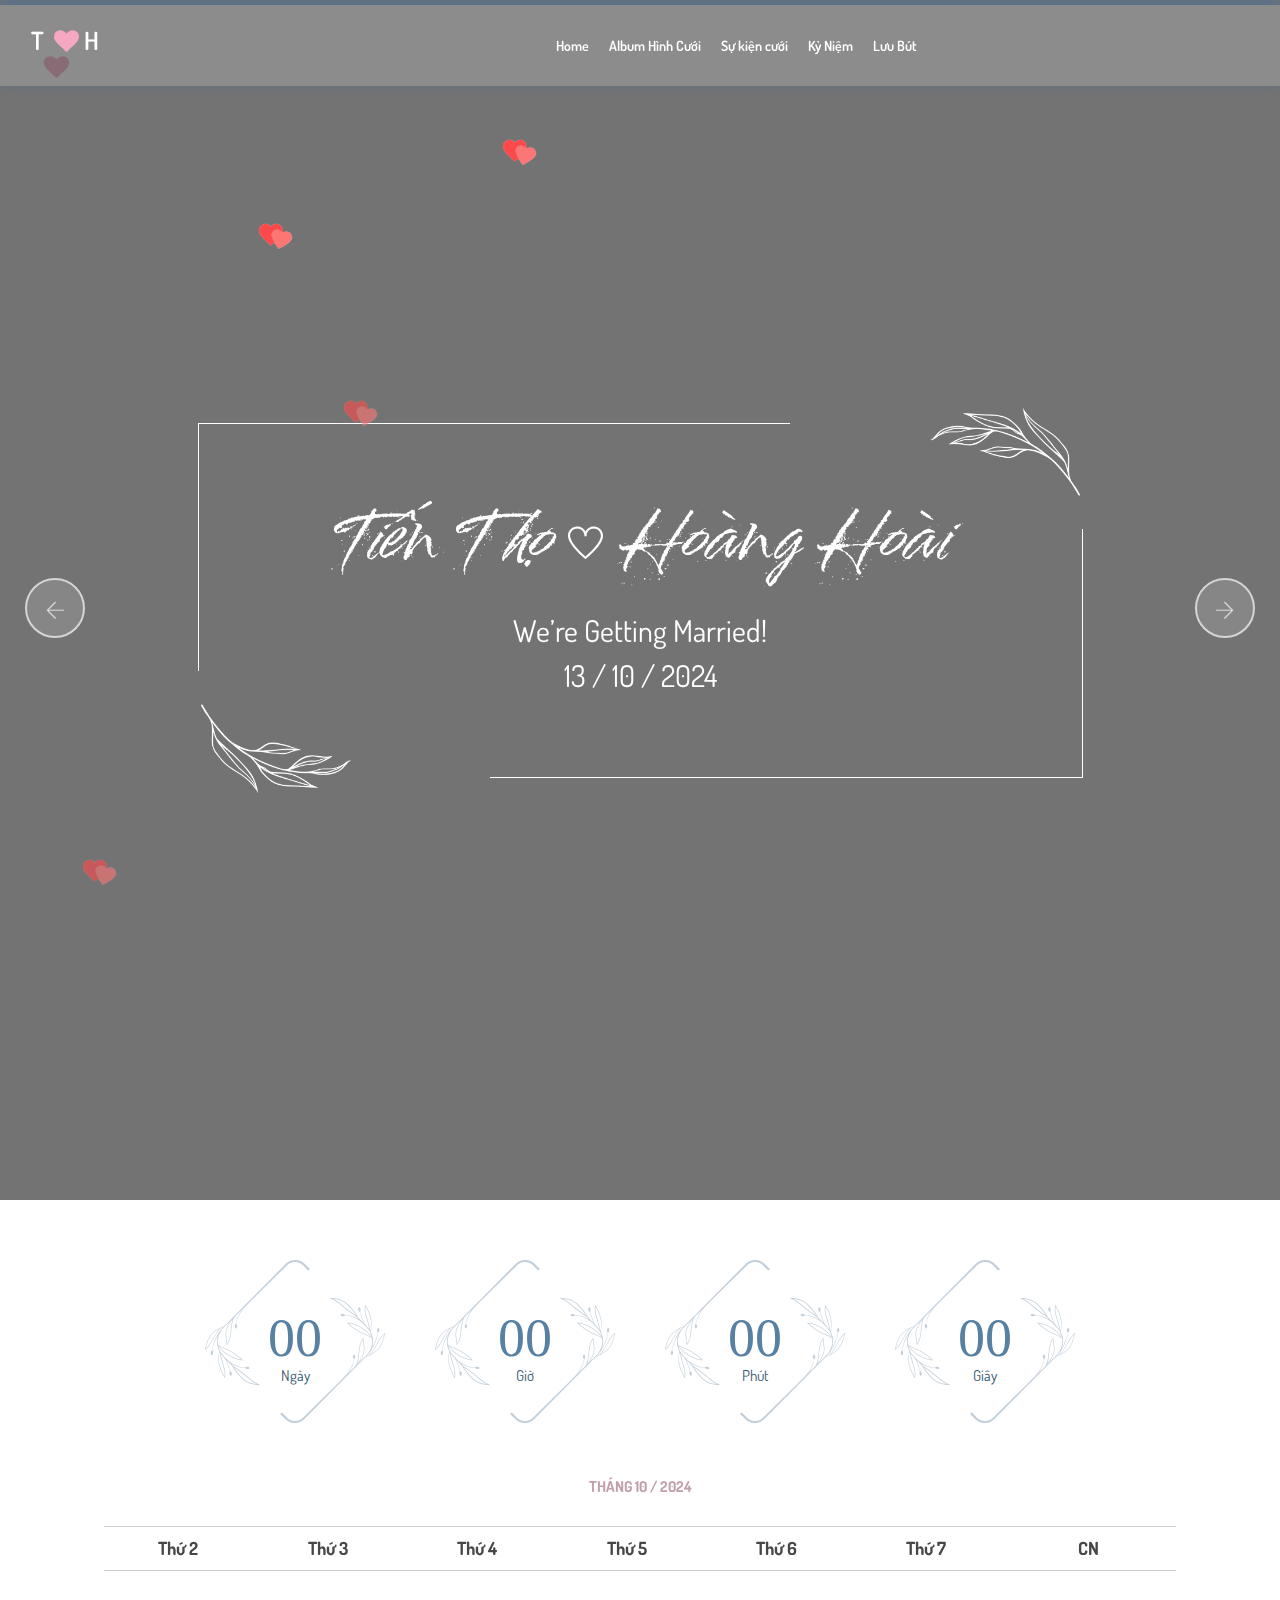
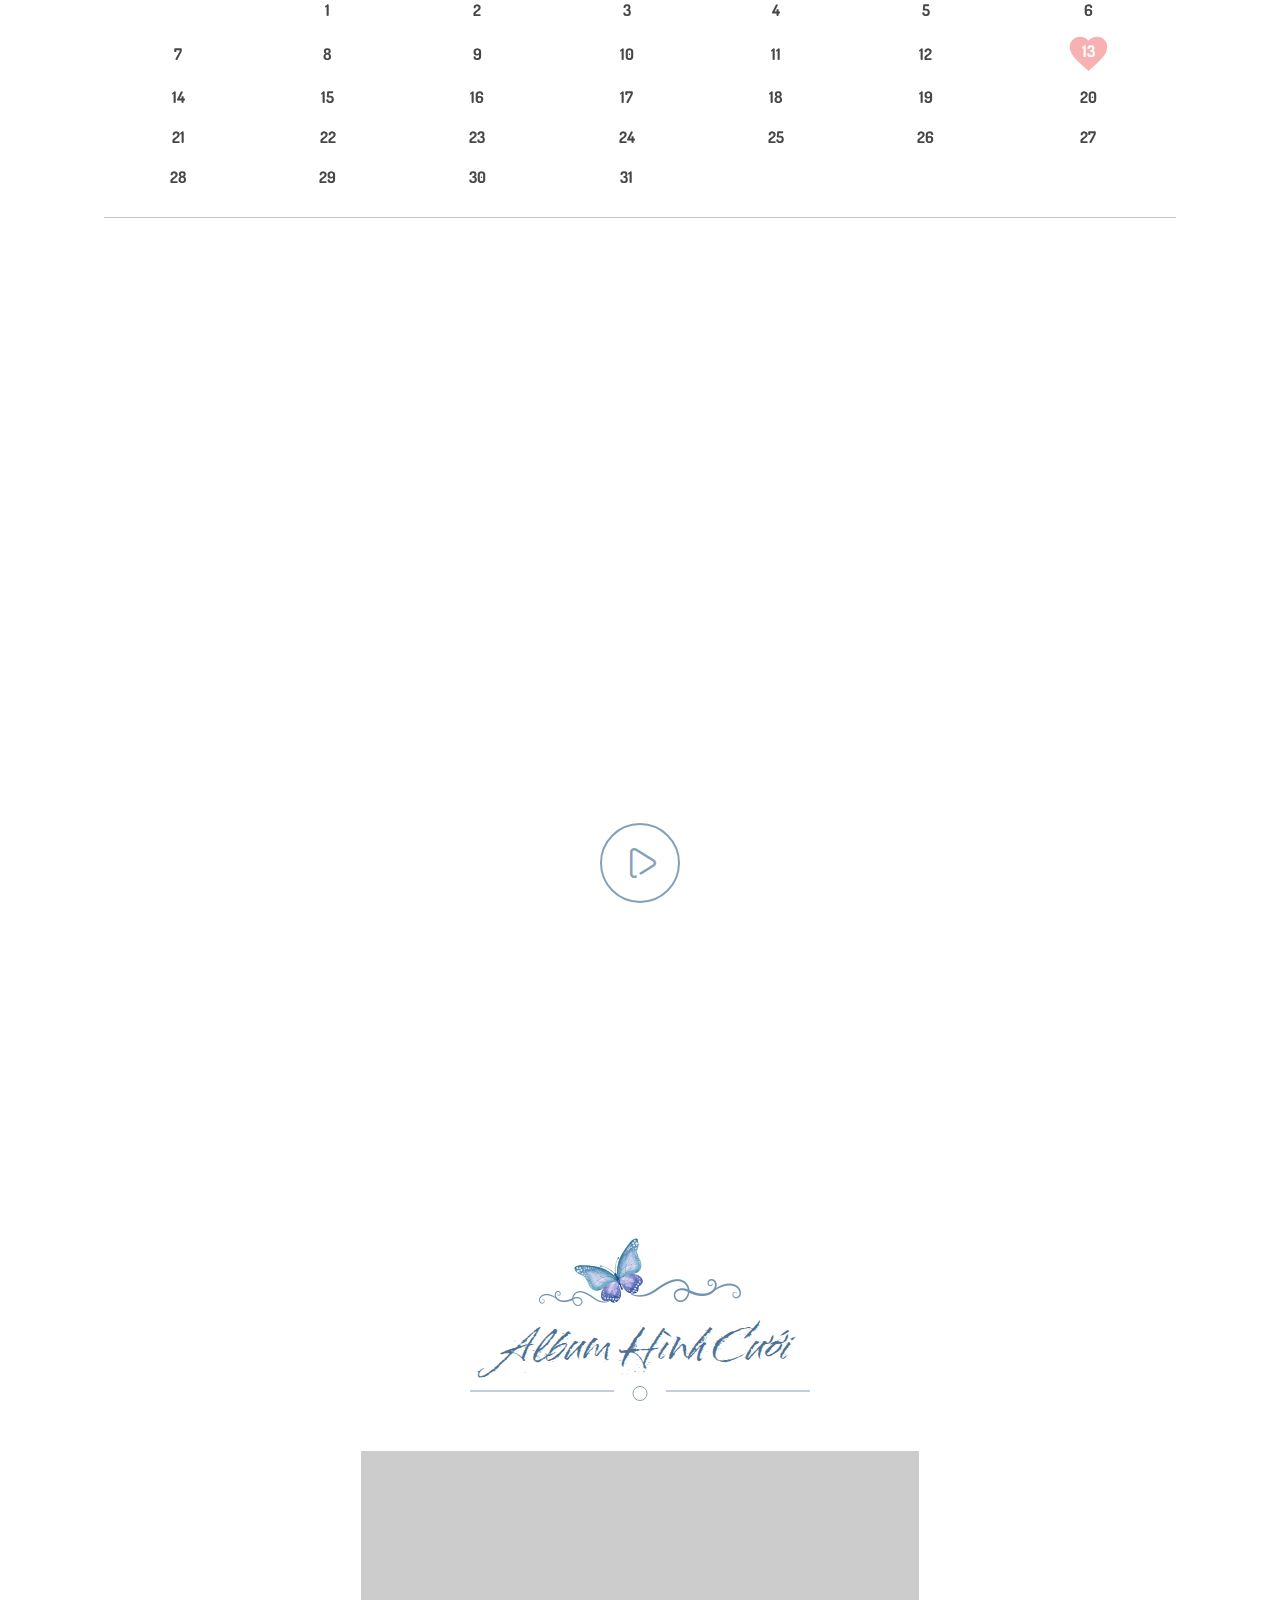
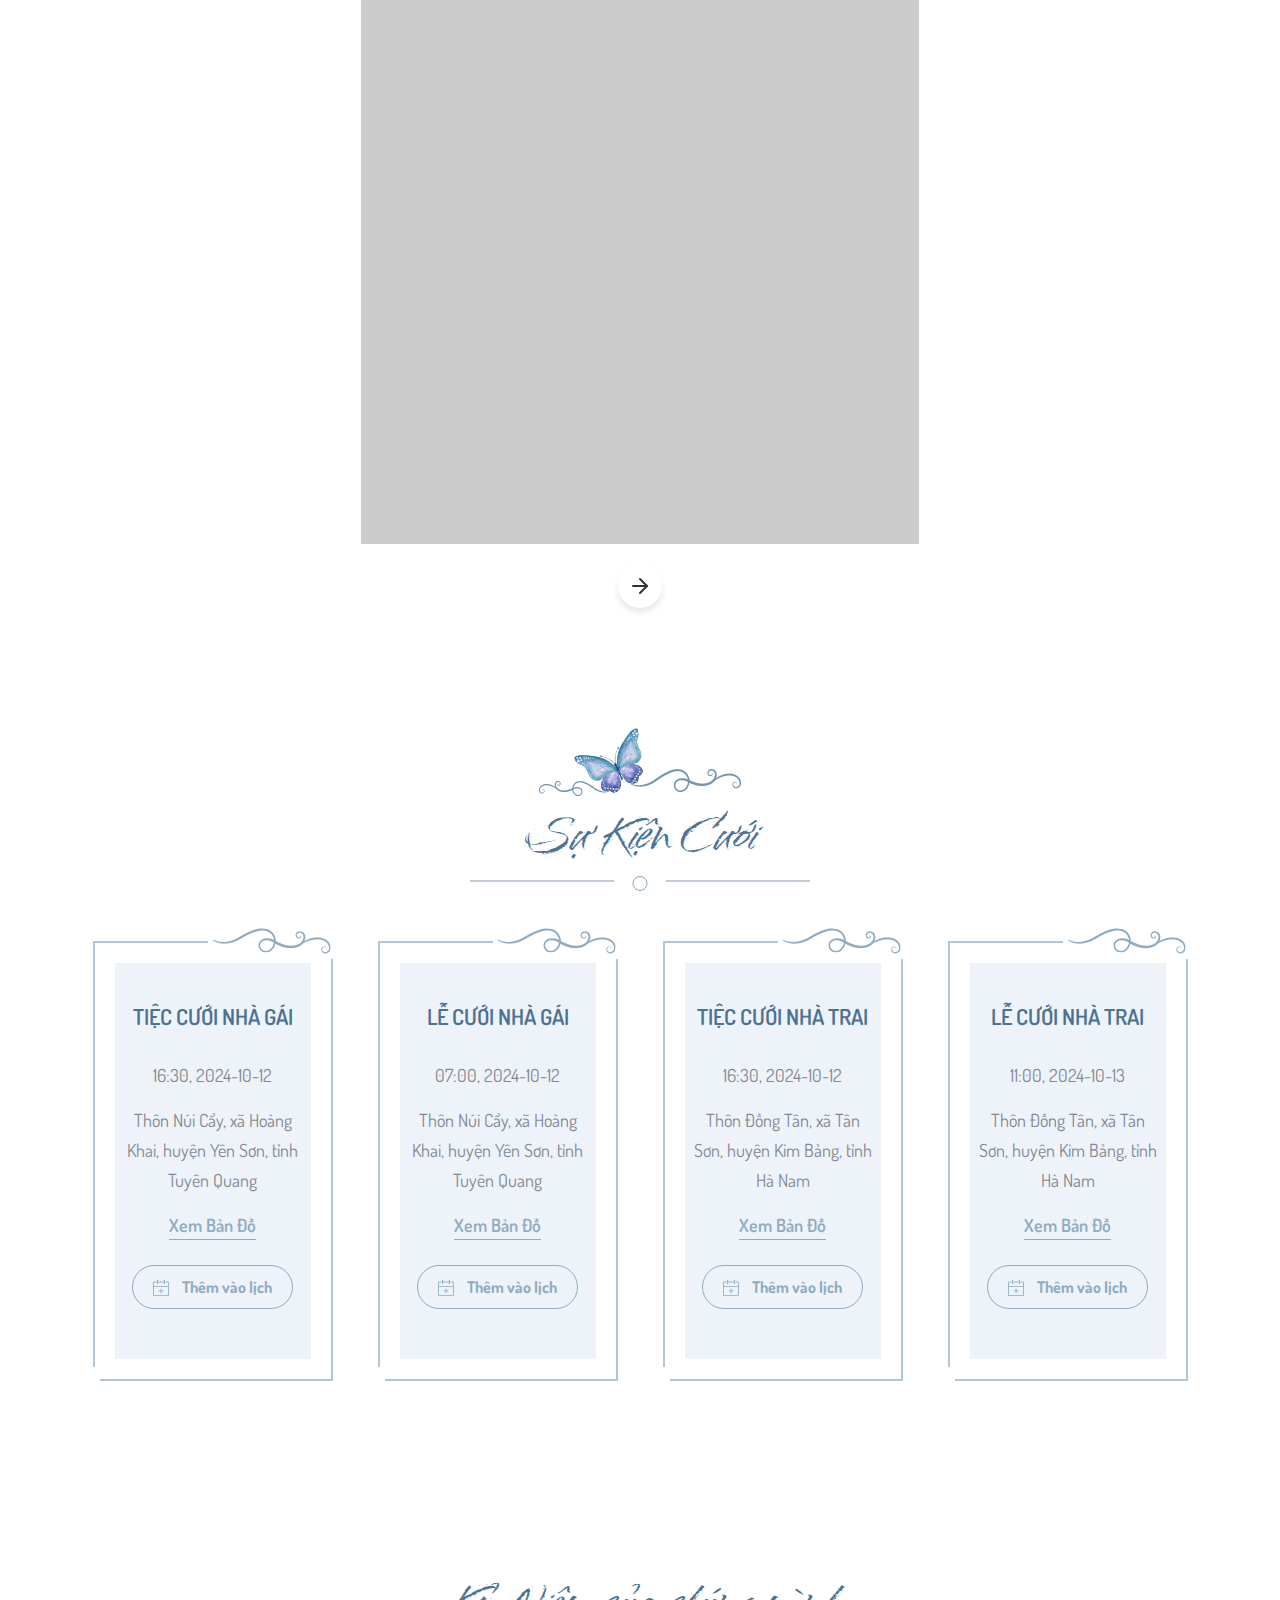
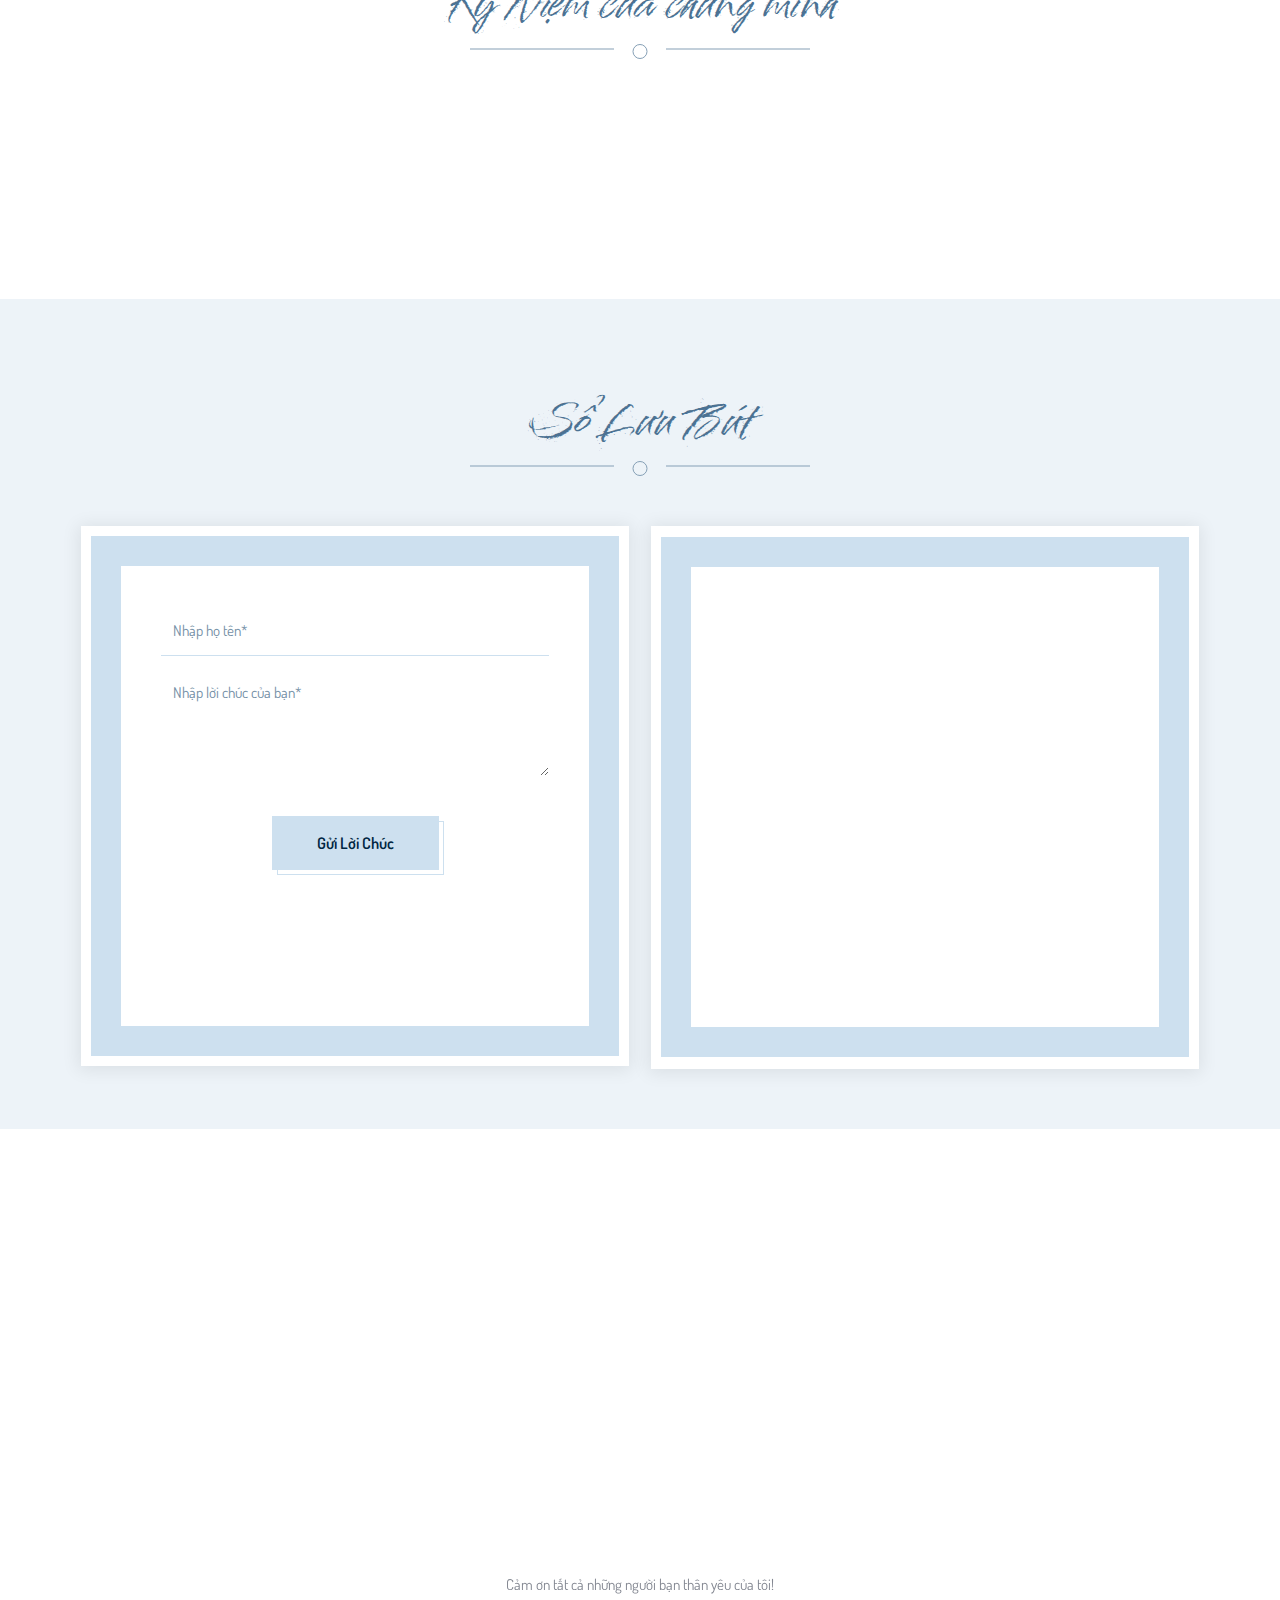
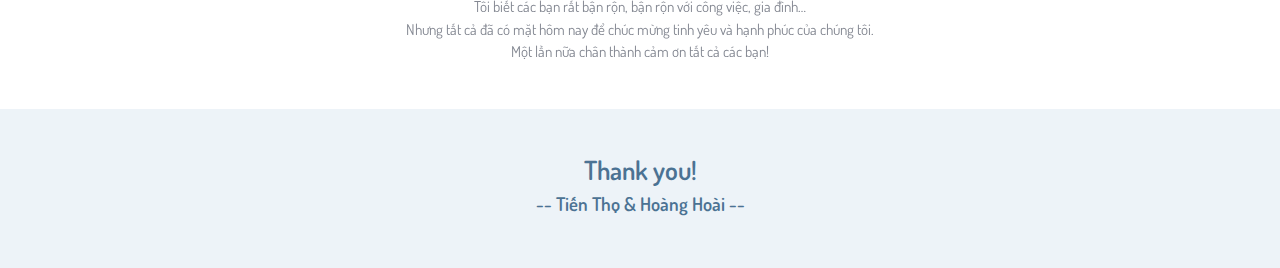
==== index.html @ d1aa8073 "first commit" ====
<!DOCTYPE html>
<html lang="en">

<meta http-equiv="content-type" content="text/html;charset=UTF-8" />

<head>
    <meta charset="utf-8">
    <meta http-equiv="X-UA-Compatible" content="IE=edge">
    <meta name="viewport" content="width=device-width, initial-scale=1">
    <title>Tiến Thọ &amp; Hoàng Hoài Wedding site!</title>
    <meta name="description"
        content="Tiến Thọ &amp; Hoàng Hoài - Our wedding date: 2024-09-19 | Điều tuyệt vời nhất mà bạn từng học là yêu và được yêu để đáp lại">
    <meta name="keywords" content="Wedding, Wedding website, Website đám cưới, Tạo website đám cưới miễn phí">
    <meta name="format-detection" content="telephone=no">
    <meta property="og:site_name" content="Tiến Thọ &amp; Hoàng Hoài">
    <meta property="og:type" content="website">
    <meta property="og:title" content="Tiến Thọ &amp; Hoàng Hoài Wedding site!">
    <meta property="og:url" content="index.html">
    <meta property="og:description"
        content="Tiến Thọ &amp; Hoàng Hoài - Our wedding date: 2024-09-19 | Điều tuyệt vời nhất mà bạn từng học là yêu và được yêu để đáp lại">
    <meta property="og:image" content="">
    <meta property="og:image:url" content="">
    <meta property="og:image:secure_url" content="">
    <link rel="shortcut icon" type="image/x-icon" href="common/img/favicon.ico">
    <link href="templates/template17/css/libs241a.css?v=20240713" rel="stylesheet">
    <link href="common/calendar241a.css?v=20240713" rel="stylesheet">
    <link href="templates/template17/css/style241a.css?v=20240713" rel="stylesheet">
    <script async src="https://www.googletagmanager.com/gtag/js?id=G-K9L0ZFE1PJ"></script>
    <script src="https://cdnjs.cloudflare.com/ajax/libs/lazyload/17.3.0/lazyload.min.js"></script>

    <script>window.dataLayer = window.dataLayer || []; function gtag() { dataLayer.push(arguments); } gtag('js', new Date()); gtag('config', 'G-K9L0ZFE1PJ');</script>
</head>
<script type="text/javascript">
    var photoGalleries = [];
</script>

<body>

    <div class="page-wrapper">
        <div class="preloader">
            <div class="vertical-centered-box">
                <div class="content">
                    <div class="loader-circle"></div>
                    <div class="loader-line-mask">
                        <div class="loader-line"></div>
                    </div>
                    <img loading="lazy" src="templates/template17/images/favicon.png" alt="">
                </div>
            </div>
        </div>

        <header id="header">
            <div class="wpo-site-header" style="position: absolute;">
                <nav class="navigation navbar navbar-expand-lg navbar-light">
                    <div class="container-fluid">
                        <div class="row align-items-center">
                            <div class="col-lg-3 col-md-3 col-3 d-lg-none dl-block">
                                <div class="mobail-menu">
                                    <button type="button" class="navbar-toggler open-btn">
                                        <span class="sr-only">Toggle navigation</span>
                                        <span class="icon-bar first-angle"></span>
                                        <span class="icon-bar middle-angle"></span>
                                        <span class="icon-bar last-angle"></span>
                                    </button>
                                </div>
                            </div>
                            <div class="col-lg-2 col-md-6 col-6">
                                <div class="navbar-header">
                                    <a href="index.html">
                                        <h1 style="font-size:25px">T<span class="main-color"><i class="fa fa-heart"
                                                    style="margin:5px 5px 5px 10px; color: #f6a7c1;"></i></span>H</h1>
                                    </a>
                                </div>
                            </div>
                            <div class="col-lg-10 col-md-1 col-1">
                                <div id="navbar" class="collapse navbar-collapse navigation-holder">
                                    <button class="menu-close"><i class="ti-close"></i></button>
                                    <ul class="nav navbar-nav mb-2 mb-lg-0">
                                        <li class="menu-item-has-children">
                                            <a href="#">Home</a>
                                        </li>
                                        <li class="menu-item-has-children">
                                            <a href="#gallery">Album Hình Cưới</a>
                                        </li>

                                        <li class="menu-item-has-children">
                                            <a href="#event">Sự kiện cưới</a>
                                        </li>
                                        <li class="menu-item-has-children">
                                            <a href="#story">Kỷ Niệm</a>
                                        </li>
                                        <li class="menu-item-has-children">
                                            <a href="#wishes-section">Lưu Bút</a>
                                        </li>

                                    </ul>
                                </div>
                            </div>
                        </div>
                    </div>
                </nav>
            </div>
        </header>


        <section class="wpo-hero-slider wpo-hero-slider-s2">
            <div class="swiper-container">
                <div class="swiper-wrapper">
                    <div class="swiper-slide">
                        <div class="slide-inner slide-bg-image lazy-background" data-bg="https://i.ibb.co/Fzwh7pf/DT-03109.jpg" data-background="https://i.ibb.co/Fzwh7pf/DT-03109.jpg">

                            <div class="container-fluid">
                                <div class="slide-content">
                                    <div data-swiper-parallax="300" class="slide-title">
                                        <h2 class="font-size-slide-content font-family-title1">Tiến Thọ <i
                                                class="ti-heart"></i> Hoàng Hoài</h2>
                                    </div>
                                    <div data-swiper-parallax="400" class="slide-text">
                                        <p>We’re Getting Married!</p>
                                        <p>13 / 10 / 2024</p>
                                    </div>
                                    <div class="border-1"></div>
                                    <div class="border-2"></div>
                                    <div class="border-3"></div>
                                    <div class="border-4"></div>
                                    <div class="s-img-1"><img loading="lazy"
                                            src="templates/template17/images/slider/shape3.png" alt=""></div>
                                    <div class="s-img-2"><img loading="lazy"
                                            src="templates/template17/images/slider/shape4.png" alt=""></div>
                                </div>
                            </div>
                        </div>
                    </div>
                    <div class="swiper-slide">
                        <div class="slide-inner slide-bg-image lazy-background" data-bg="https://i.ibb.co/7gyLGy5/DT-02884.jpg" data-background="https://i.ibb.co/7gyLGy5/DT-02884.jpg">

                            <div class="container-fluid">
                                <div class="slide-content">
                                    <div data-swiper-parallax="300" class="slide-title">
                                        <h2 class="font-size-slide-content font-family-title1">Tiến Thọ <i
                                                class="ti-heart"></i> Hoàng Hoài</h2>
                                    </div>
                                    <div data-swiper-parallax="400" class="slide-text">
                                        <p>We’re Getting Married!</p>
                                        <p>13 / 10 / 2024</p>
                                    </div>
                                    <div class="border-1"></div>
                                    <div class="border-2"></div>
                                    <div class="border-3"></div>
                                    <div class="border-4"></div>
                                    <div class="s-img-1"><img loading="lazy"
                                            src="templates/template17/images/slider/shape3.png" alt=""></div>
                                    <div class="s-img-2"><img loading="lazy"
                                            src="templates/template17/images/slider/shape4.png" alt=""></div>
                                </div>
                            </div>
                        </div>
                    </div>
                </div>

                <div class="swiper-pagination"></div>
                <div class="swiper-button-next"></div>
                <div class="swiper-button-prev"></div>
            </div>
        </section>

        <section class="wpo-wedding-date section-padding">
            <!-- <h2 class="hidden">some</h2> -->
            <div class="container">
                <div class="row">
                    <div class="col col-xs-12">
                        <div class="clock-grids">
                            <div id="clock1" data-date="2024-10-13" data-text-day="Ngày" data-text-hour="Giờ"
                                data-text-minute="Phút" data-text-second="Giây"></div>
                        </div>
                    </div>
                    <section class="py-5 section-sub-title weddingdate-section section-bg-affect" id="weddingdate">
                        <div class="container-fluid" bis_skin_checked="1">
                            <div class="w-100" bis_skin_checked="1">
                                <div class="mini_calendar m-auto pb-3 aos-init aos-animate" data-aos="fade-up-right"
                                    bis_skin_checked="1">
                                    <div class="mini_calendar" bis_skin_checked="1">
                                        <table>
                                            <caption class="calendar-month">Tháng 10 / 2024</caption>
                                            <tbody>
                                                <tr>
                                                    <th abbr="Monday">Thứ 2</th>
                                                    <th abbr="Tuesday">Thứ 3</th>
                                                    <th abbr="Wednesday">Thứ 4</th>
                                                    <th abbr="Thursday">Thứ 5</th>
                                                    <th abbr="Friday">Thứ 6</th>
                                                    <th abbr="Saturday">Thứ 7</th>
                                                    <th abbr="Sunday">CN</th>
                                                </tr>
                                                <tr>
                                                    <td>&nbsp;</td>
                                                    <td>1</td>
                                                    <td>2</td>
                                                    <td>3</td>
                                                    <td>4</td>
                                                    <td>5</td>
                                                    <td>6</td>
                                                </tr>
                                                <tr>
                                                    <td>7</td>
                                                    <td>8</td>
                                                    <td>9</td>
                                                    <td>10</td>
                                                    <td>11</td>
                                                    <td>12</td>
                                                    <td>
                                                        <div id="today" bis_skin_checked="1">13</div>
                                                    </td>
                                                </tr>
                                                <tr>
                                                    <td>14</td>
                                                    <td>15</td>
                                                    <td>16</td>
                                                    <td>17</td>
                                                    <td>18</td>
                                                    <td>19</td>
                                                    <td>20</td>
                                                </tr>
                                                <tr>
                                                    <td>21</td>
                                                    <td>
                                                        22
                                                    </td>
                                                    <td>23</td>
                                                    <td>24</td>
                                                    <td>25</td>
                                                    <td>26</td>
                                                    <td>27</td>
                                                </tr>
                                                <tr>
                                                    <td>28</td>
                                                    <td>29</td>
                                                    <td>30</td>
                                                    <td>31</td>
                                                    <td id="emptydays" colspan="1">&nbsp;</td>
                                                    <td id="emptydays" colspan="1">&nbsp;</td>
                                                    <td id="emptydays" colspan="1">&nbsp;</td>
                                                </tr>
                                            </tbody>
                                        </table>
                                    </div>

                                </div>

                            </div>
                        </div>
                    </section>
                </div>
            </div>
        </section>




        <section class="wpo-video-section-s2">
            <div class="wpo-video-item">
                <div class="wpo-video-img"
                    style="background: url('https://i.ibb.co/P1wKQFx/DT-03374.jpg') center center/contain no-repeat local;min-height:900px">
                    <h2 class="font-family-title2">Xem video cưới của chúng tôi</h2>
                    <p style="color:#fff">Tình yêu không làm cho thế giới quay tròn. Tình yêu là những gì làm cho chuyến
                        đi đáng giá.</p>
                    <a href="https://www.youtube.com/embed/BdS4sou1pMo?si=SaCEXjgzvHg0iMTv&amp;controls=0"
                        class="video-btn" data-type="iframe"><i class="fi flaticon-play"></i></a>
                </div>
            </div>
        </section>




        <section class="wpo-portfolio-section section-padding">
            <div class="_anchor" id="gallery"></div>
            <div class="container-fluid">
                <div class="row">
                    <div class="wpo-section-title-s2">
                        <div class="section-title-simg">
                            <img loading="lazy" src="templates/template17/images/section-title2.png" alt="">
                        </div>
                        <h2>Album Hình Cưới</h2>
                        <div class="section-title-img">
                            <div class="round-ball"></div>
                        </div>
                    </div>
                </div>
                <div class="container">
                    <div class="row">
                        <div class="col-lg-12 center">
                            <!-- <div class="bacground"
                                style="background-image:url(pages/01.jpg); width: 44%;background: antiquewhite;position: absolute;">
                            </div> -->
                            <div id="magazine">                                
                                <div class="lazy-background" data-bg="https://i.ibb.co/ZJG06WX/Poster.png"></div>
                                <div class="lazy-background" data-bg="https://i.ibb.co/VvyyjXh/1.jpg"></div>
                                <div class="lazy-background" data-bg="https://i.ibb.co/kXTvH2s/2.jpg"></div>
                                <div class="lazy-background" data-bg="https://i.ibb.co/tQLKsBk/3.jpg"></div>
                                <div class="lazy-background" data-bg="https://i.ibb.co/7gyLGy5/DT-02884.jpg"></div>
                                <div class="lazy-background" data-bg="https://i.ibb.co/WGS4w9g/5.jpg"></div>
                                <div class="lazy-background" data-bg="https://i.ibb.co/BGZLSyF/6.jpg"></div>
                                <div class="lazy-background" data-bg="https://i.ibb.co/qp0zBhY/7.jpg"></div>
                                <div class="lazy-background" data-bg="https://i.ibb.co/x8nCHWW/8.jpg"></div>
                                <div class="lazy-background" data-bg="https://i.ibb.co/H7YBg80/10.jpg"></div>
                                <div class="lazy-background" data-bg="https://i.ibb.co/Qpv1sCg/11.jpg"></div>
                                <div class="lazy-background" data-bg="https://i.ibb.co/Fzwh7pf/DT-03109.jpg"></div>
                                <div class="lazy-background" data-bg="https://i.ibb.co/vmMMqkL/13.jpg"></div>
                                <div class="lazy-background" data-bg="https://i.ibb.co/YWTLqc8/14.jpg"></div>
                                <div class="lazy-background" data-bg="https://i.ibb.co/W65g3Jb/15.jpg"></div>
                                <div class="lazy-background" data-bg="https://i.ibb.co/XxHXg7R/16.jpg"></div>
                                <div class="lazy-background" data-bg="https://i.ibb.co/qycr47K/17.jpg"></div>
                                <div class="lazy-background" data-bg="https://i.ibb.co/3mHnk7q/18.jpg"></div>
                                <div class="lazy-background" data-bg="https://i.ibb.co/xHm3tYh/19.jpg"></div>
                                <div class="lazy-background" data-bg="https://i.ibb.co/yPp7YSz/20.jpg"></div>
                                <div class="lazy-background" data-bg="https://i.ibb.co/StsCGhP/21.jpg"></div>
                                <div class="lazy-background" data-bg="https://i.ibb.co/qJqZy8D/22.jpg"></div>
                                <div class="lazy-background" data-bg="https://i.ibb.co/k3f2WtP/23.jpg"></div>
                                <div class="lazy-background" data-bg="https://i.ibb.co/zGD4sSb/24.jpg"></div>
                                <div class="lazy-background" data-bg="https://i.ibb.co/P1wKQFx/DT-03374.jpg"></div>
                                <div class="lazy-background" data-bg="https://i.ibb.co/KFsnLMy/27.jpg"></div>
                                <div class="lazy-background" data-bg="https://i.ibb.co/rQWf8dG/28.jpg"></div>
                                <div class="lazy-background" data-bg="https://i.ibb.co/Xk02fML/29.jpg"></div>
                                <div class="lazy-background" data-bg="https://i.ibb.co/DVbcLKL/30.jpg"></div>
                                <div class="lazy-background" data-bg="https://i.ibb.co/wB1mfm6/31.jpg"></div>
                                <div class="lazy-background" data-bg="https://i.ibb.co/wg2ktGW/32.jpg"></div>
                                <div class="lazy-background" data-bg="https://i.ibb.co/4dwZJQ9/33.jpg"></div>
                                <div class="lazy-background" data-bg="https://i.ibb.co/0c2tfHF/34.jpg"></div>
                                <div class="lazy-background" data-bg="https://i.ibb.co/dJqWv4N/35.jpg"></div>
                                <div class="lazy-background" data-bg="https://i.ibb.co/YyrRBy0/36.jpg"></div>
                                <div class="lazy-background" data-bg="https://i.ibb.co/0FvF663/37.jpg"></div>
                                <div class="lazy-background" data-bg="https://i.ibb.co/XYmbD7S/38.jpg"></div>
                                <div class="lazy-background" data-bg="https://i.ibb.co/DfKYLPg/39.jpg"></div>
                                <div class="lazy-background" data-bg="https://i.ibb.co/XpvX5sS/40.jpg"></div>
                                <div class="lazy-background" data-bg="https://i.ibb.co/bKxM44z/41.jpg"></div>
                                <div class="lazy-background" data-bg="https://i.ibb.co/M773K6b/42.jpg"></div>
                                <div class="lazy-background" data-bg="https://i.ibb.co/CQgLbCb/43.jpg"></div>
                                <div class="lazy-background" data-bg="https://i.ibb.co/XyRgZsT/44.jpg"></div>
                                <div class="lazy-background" data-bg="https://i.ibb.co/0Cyfbyt/45.jpg"></div>
                                <div class="lazy-background" data-bg="https://i.ibb.co/G2mpTdP/46.jpg"></div>
                                <script>
                                    document.addEventListener('DOMContentLoaded', function() {
                                        const lazyBackgrounds = document.querySelectorAll('.lazy-background');
                                    
                                        const lazyLoad = (target) => {
                                            const observer = new IntersectionObserver((entries) => {
                                                entries.forEach((entry) => {
                                                    if (entry.isIntersecting) {
                                                        const div = entry.target;
                                                        const bgUrl = div.getAttribute('data-bg');
                                                        div.style.backgroundImage = `url(${bgUrl})`;
                                                        observer.unobserve(div);
                                                    }
                                                });
                                            });
                                    
                                            observer.observe(target);
                                        };
                                    
                                        lazyBackgrounds.forEach(lazyLoad);
                                    });
                                    </script>
                                    

                            </div>
                            <div class="flip-control">
                                <a href="#" id="prev">
                                    <svg xmlns="http://www.w3.org/2000/svg" width="24" height="24" fill="none"
                                        stroke="currentColor" stroke-width="2" stroke-linecap="round"
                                        stroke-linejoin="round" class="feather feather-arrow-left">
                                        <line x1="19" y1="12" x2="5" y2="12" />
                                        <polyline points="12 19 5 12 12 5" />
                                    </svg>
                                </a>
                                <a href="#" id="next">
                                    <svg xmlns="http://www.w3.org/2000/svg" width="24" height="24" fill="none"
                                        stroke="currentColor" stroke-width="2" stroke-linecap="round"
                                        stroke-linejoin="round" class="feather feather-arrow-right">
                                        <line x1="5" y1="12" x2="19" y2="12" />
                                        <polyline points="12 5 19 12 12 19" />
                                    </svg>
                                </a>
                            </div>
                        </div>
                    </div>

                </div>

            </div>
        </section>

        <section class="wpo-event-section section-padding">
            <div class="_anchor" id="event"></div>
            <div class="container">
                <div class="row">
                    <div class="wpo-section-title-s2">
                        <div class="section-title-simg">
                            <img loading="lazy" src="templates/template17/images/section-title2.png" alt="">
                        </div>
                        <h2>Sự Kiện Cưới</h2>
                        <div class="section-title-img">
                            <div class="round-ball"></div>
                        </div>
                    </div>
                </div>
                <div class="wpo-event-wrap">
                    <div class="row" style="justify-content:center">
                        <div class="col-12 col-md-6 col-lg-3">
                            <div class="wpo-event-item">
                                <div class="wpo-event-text">
                                    <h2 style="margin-bottom:10px">TIỆC CƯỚI NHÀ GÁI</h2>
                                    <div class="image-wrap">
                                        <img loading="lazy" src="event/0ea5ba9f2cbe132b3fe488103eb61817.png"
                                            alt="TIỆC CƯỚI NHÀ GÁI">
                                    </div>
                                    <ul>
                                        <li>16:30, 2024-10-12</li>
                                        <li style="min-height: 60px;">
                                            Thôn Núi Cẩy, xã Hoàng Khai, huyện Yên Sơn, tỉnh Tuyên Quang
                                        </li>
                                        <li> <a href="https://maps.app.goo.gl/yGM9e67rumUJgNrk8" target="_blank">xem bản
                                                đồ </a></li>
                                        <li>
                                            <div class="calendar-button">
                                                <div class="atcb" style="display:none;">
                                                    {
                                                    "name":"TIỆC CƯỚI NHÀ GÁI (Đám cưới Tiến Thọ và Hoàng Hoài)",
                                                    "description":"Cảm ơn bạn đã dành thời gian tham dự đám cưới của
                                                    chúng tôi!.",
                                                    "startDate":"2024-10-12",
                                                    "endDate":"2024-10-12",
                                                    "startTime":"16:30 PM",
                                                    "endTime":"16:30 PM",
                                                    "location":"Thôn Núi Cẩy, xã Hoàng Khai, huyện Yên Sơn, tỉnh Tuyên
                                                    Quang",
                                                    "options":["Apple","Google","iCal","Microsoft365","MicrosoftTeams","Outlook.com","Yahoo"],
                                                    "timeZone":"Asia/Ho_Chi_Minh",
                                                    "iCalFileName":"Reminder-Event",
                                                    "listStyle":"modal",
                                                    "label":"Thêm vào lịch",
                                                    "trigger":"click"
                                                    }
                                                </div>
                                            </div>
                                        </li>
                                    </ul>
                                </div>
                                <div class="event-shape-1">
                                    <img loading="lazy" src="templates/template17/images/event-shape-1.png" alt="">
                                </div>
                                <div class="event-shape-2">
                                    <img loading="lazy" src="templates/template17/images/event-shape-2.png" alt="">
                                </div>
                            </div>
                        </div>
                        <div class="col-12 col-md-6 col-lg-3">
                            <div class="wpo-event-item">
                                <div class="wpo-event-text">
                                    <h2 style="margin-bottom:10px">LỄ CƯỚI NHÀ GÁI</h2>
                                    <div class="image-wrap">
                                        <img loading="lazy" src="event/1.png" alt="LỄ CƯỚI NHÀ GÁI">
                                    </div>
                                    <ul>
                                        <li>07:00, 2024-10-12
                                        </li>
                                        <li style="min-height: 60px;">
                                            Thôn Núi Cẩy, xã Hoàng Khai, huyện Yên Sơn, tỉnh Tuyên Quang
                                        </li>
                                        <li> <a href="https://maps.app.goo.gl/yGM9e67rumUJgNrk8" target="_blank">xem bản
                                                đồ </a></li>
                                        <li>
                                            <div class="calendar-button">
                                                <div class="atcb" style="display:none;">
                                                    {
                                                    "name":"LỄ CƯỚI NHÀ GÁI (Đám cưới Tiến Thọ và Hoàng Hoài)",
                                                    "description":"Cảm ơn bạn đã dành thời gian tham dự đám cưới của
                                                    chúng tôi!",
                                                    "startDate":"2024-10-13",
                                                    "endDate":"2024-10-13",
                                                    "startTime":"07:00 AM",
                                                    "endTime":"07:00 AM",
                                                    "location":"Thôn Núi Cẩy, xã Hoàng Khai, huyện Yên Sơn, tỉnh Tuyên
                                                    Quang",
                                                    "options":["Apple","Google","iCal","Microsoft365","MicrosoftTeams","Outlook.com","Yahoo"],
                                                    "timeZone":"Asia/Ho_Chi_Minh",
                                                    "iCalFileName":"Reminder-Event",
                                                    "listStyle":"modal",
                                                    "label":"Thêm vào lịch",
                                                    "trigger":"click"
                                                    }
                                                </div>
                                            </div>
                                        </li>
                                    </ul>
                                </div>
                                <div class="event-shape-1">
                                    <img loading="lazy" src="templates/template17/images/event-shape-1.png" alt="">
                                </div>
                                <div class="event-shape-2">
                                    <img loading="lazy" src="templates/template17/images/event-shape-2.png" alt="">
                                </div>
                            </div>
                        </div>


                        <div class="col-12 col-md-6 col-lg-3">
                            <div class="wpo-event-item">
                                <div class="wpo-event-text">
                                    <h2 style="margin-bottom:10px">TIỆC CƯỚI NHÀ TRAI</h2>
                                    <div class="image-wrap">
                                        <img loading="lazy" src="event/21b07b7d583692f49091b87facbf2c92.png"
                                            alt="TIỆC CƯỚI NHÀ TRAI">
                                    </div>
                                    <ul>
                                        <li>16:30, 2024-10-12</li>
                                        <li style="min-height: 60px;">
                                            Thôn Đồng Tân, xã Tân Sơn, huyện Kim Bảng, tỉnh Hà Nam
                                        </li>
                                        <li> <a href="https://maps.app.goo.gl/hFSNBTNaz7TmTPoM9" target="_blank">xem bản
                                                đồ </a></li>
                                        <li>
                                            <div class="calendar-button">
                                                <div class="atcb" style="display:none;">
                                                    {
                                                    "name":"TIỆC CƯỚI NHÀ TRAI (Đám cưới Tiến Thọ và Hoàng Hoài)",
                                                    "description":"Cảm ơn bạn đã dành thời gian tham dự đám cưới của
                                                    chúng tôi!",
                                                    "startDate":"2024-10-12",
                                                    "endDate":"2024-10-12",
                                                    "startTime":"16:30",
                                                    "endTime":"16:30",
                                                    "location":"Thôn Đồng Tân, xã Tân Sơn, huyện Kim Bảng, tỉnh Hà Nam",
                                                    "options":["Apple","Google","iCal","Microsoft365","MicrosoftTeams","Outlook.com","Yahoo"],
                                                    "timeZone":"Asia/Ho_Chi_Minh",
                                                    "iCalFileName":"Reminder-Event",
                                                    "listStyle":"modal",
                                                    "label":"Thêm vào lịch",
                                                    "trigger":"click"
                                                    }
                                                </div>
                                            </div>
                                        </li>
                                    </ul>
                                </div>
                                <div class="event-shape-1">
                                    <img loading="lazy" src="templates/template17/images/event-shape-1.png" alt="">
                                </div>
                                <div class="event-shape-2">
                                    <img loading="lazy" src="templates/template17/images/event-shape-2.png" alt="">
                                </div>
                            </div>
                        </div>
                        <div class="col-12 col-md-6 col-lg-3">
                            <div class="wpo-event-item">
                                <div class="wpo-event-text">
                                    <h2 style="margin-bottom:10px">LỄ CƯỚI NHÀ TRAI</h2>
                                    <div class="image-wrap">
                                        <img loading="lazy" src="event/2.png" alt="LỄ CƯỚI NHÀ TRAI">
                                    </div>
                                    <ul>
                                        <li>11:00, 2024-10-13</li>
                                        <li style="min-height: 60px;">
                                            Thôn Đồng Tân, xã Tân Sơn, huyện Kim Bảng, tỉnh Hà Nam
                                        </li>
                                        <li> <a href="https://maps.app.goo.gl/hFSNBTNaz7TmTPoM9" target="_blank">xem bản
                                                đồ </a></li>
                                        <li>
                                            <div class="calendar-button">
                                                <div class="atcb" style="display:none;">
                                                    {
                                                    "name":"LỄ CƯỚI NHÀ TRAI (Đám cưới Tiến Thọ và Hoàng Hoài)",
                                                    "description":"Cảm ơn bạn đã dành thời gian tham dự đám cưới của
                                                    chúng tôi!",
                                                    "startDate":"2024-10-13",
                                                    "endDate":"2024-10-13",
                                                    "startTime":"11:00 AM",
                                                    "endTime":"11:00 AM",
                                                    "location":"Thôn Đồng Tân, xã Tân Sơn, huyện Kim Bảng, tỉnh Hà Nam",
                                                    "options":["Apple","Google","iCal","Microsoft365","MicrosoftTeams","Outlook.com","Yahoo"],
                                                    "timeZone":"Asia/Ho_Chi_Minh",
                                                    "iCalFileName":"Reminder-Event",
                                                    "listStyle":"modal",
                                                    "label":"Thêm vào lịch",
                                                    "trigger":"click"
                                                    }
                                                </div>
                                            </div>
                                        </li>
                                    </ul>
                                </div>
                                <div class="event-shape-1">
                                    <img loading="lazy" src="templates/template17/images/event-shape-1.png" alt="">
                                </div>
                                <div class="event-shape-2">
                                    <img loading="lazy" src="templates/template17/images/event-shape-2.png" alt="">
                                </div>
                            </div>
                        </div>
                    </div>
                </div>
            </div>
        </section>
        <section class="wpo-portfolio-section section-padding">
            <div class="_anchor" id="story"></div>
            <div class="container-fluid">
                <div class="row">
                    <div class="wpo-section-title-s2">
                        <div class="section-title-simg">
                            <img loading="lazy"
                                src="https://preview.iwedding.info/templates/template17/images/section-title2.png"
                                alt="">
                        </div>
                        <h2>Kỷ Niệm của chúng mình</h2>
                        <div class="section-title-img">
                            <div class="round-ball"></div>
                        </div>
                    </div>
                </div>
                <div class="sortable-gallery container">
                    <div class="row">
                        <div class="col-lg-12">
                            <div class="portfolio-grids gallery-container clearfix"
                                style="position: relative; height: 2636.74px;">
                                <script type="text/javascript">
                                    photoGalleries.push({
                                        src: "https://i.ibb.co/b3gk4bx/1.jpg",
                                        thumb: "https://i.ibb.co/b3gk4bx/1.jpg",
                                        subHtml: `<div class="lg-sub-html"><h4>Tình yêu là điều kiện trong đó hạnh phúc của người khác là điều cần thiết cho chính bạn</h4></div>`
                                    });
                                </script>

                                <div class="grid grid-item btn-see-more-gallery" data-index="0"
                                    style="position: absolute; left: 0%; top: 0px;">
                                    <div class="img-holder">
                                        <a href="javascript:void(0)">
                                            <img loading="lazy" src="https://i.ibb.co/b3gk4bx/1.jpg" alt=""
                                                class="img img-responsive">
                                        </a>
                                    </div>
                                </div>
                                <script type="text/javascript">
                                    photoGalleries.push({
                                        src: "https://i.ibb.co/XxjnyR9/2.jpg",
                                        thumb: "https://i.ibb.co/XxjnyR9/2.jpg",
                                        subHtml: `<div class="lg-sub-html"><h4>Tình yêu không chỉ là một danh từ - nó là một động từ; nó còn hơn cả một cảm giác - đó là sự quan tâm, chia sẻ, giúp đỡ, hy sinh</h4></div>`
                                    });
                                </script>

                                <div class="grid grid-item btn-see-more-gallery" data-index="1"
                                    style="position: absolute; left: 49.9649%; top: 0px;">
                                    <div class="img-holder">
                                        <a href="javascript:void(0)">
                                            <img loading="lazy" src="https://i.ibb.co/XxjnyR9/2.jpg" alt=""
                                                class="img img-responsive">
                                        </a>
                                    </div>
                                </div>
                                <script type="text/javascript">
                                    photoGalleries.push({
                                        src: "https://i.ibb.co/5rZPZk0/3.jpg",
                                        thumb: "https://i.ibb.co/5rZPZk0/3.jpg",
                                        subHtml: `<div class="lg-sub-html"><h4>Vì vậy, để được ai đó nhìn thấy đầy đủ và được yêu mến dù thế nào đi nữa — đây là một sự dâng hiến của con người có thể là điều kỳ diệu</h4></div>`
                                    });
                                </script>

                                <div class="grid grid-item btn-see-more-gallery" data-index="2"
                                    style="position: absolute; left: 49.9649%; top: 528px;">
                                    <div class="img-holder">
                                        <a href="javascript:void(0)">
                                            <img loading="lazy" src="https://i.ibb.co/5rZPZk0/3.jpg" alt=""
                                                class="img img-responsive">
                                        </a>
                                    </div>
                                </div>
                                <script type="text/javascript">
                                    photoGalleries.push({
                                        src: "https://i.ibb.co/VT9Vrgq/4.jpg",
                                        thumb: "https://i.ibb.co/VT9Vrgq/4.jpg",
                                        subHtml: `<div class="lg-sub-html"><h4>Tình yêu không làm cho thế giới quay tròn. Tình yêu là những gì làm cho chuyến đi đáng giá</h4></div>`
                                    });
                                </script>

                                <div class="grid grid-item btn-see-more-gallery" data-index="3"
                                    style="position: absolute; left: 0%; top: 529px;">
                                    <div class="img-holder">
                                        <a href="javascript:void(0)">
                                            <img loading="lazy" src="https://i.ibb.co/VT9Vrgq/4.jpg" alt=""
                                                class="img img-responsive">
                                        </a>
                                    </div>
                                </div>
                                <script type="text/javascript">
                                    photoGalleries.push({
                                        src: "https://i.ibb.co/Mk2ndtL/5.jpg",
                                        thumb: "https://i.ibb.co/Mk2ndtL/5.jpg",
                                        subHtml: `<div class="lg-sub-html"><h4>Tình yêu không có rào cản. Nó nhảy rào, nhảy rào, xuyên tường để đến đích với đầy hy vọng</h4></div>`
                                    });
                                </script>

                                <div class="grid grid-item btn-see-more-gallery" data-index="4"
                                    style="position: absolute; left: 49.9649%; top: 1057px;">
                                    <div class="img-holder">
                                        <a href="javascript:void(0)">
                                            <img loading="lazy" src="https://i.ibb.co/Mk2ndtL/5.jpg" alt=""
                                                class="img img-responsive">
                                        </a>
                                    </div>
                                </div>
                                <script type="text/javascript">
                                    photoGalleries.push({
                                        src: "https://i.ibb.co/NL6v5wZ/6.jpg",
                                        thumb: "https://i.ibb.co/NL6v5wZ/6.jpg",
                                        subHtml: `<div class="lg-sub-html"><h4>Tôi có thể chinh phục thế giới bằng một tay miễn là bạn đang nắm tay kia</h4></div>`
                                    });
                                </script>

                                <div class="grid grid-item btn-see-more-gallery" data-index="5"
                                    style="position: absolute; left: 0%; top: 1072px;">
                                    <div class="img-holder">
                                        <a href="javascript:void(0)">
                                            <img loading="lazy" src="https://i.ibb.co/NL6v5wZ/6.jpg" alt=""
                                                class="img img-responsive">
                                        </a>
                                    </div>
                                </div>
                                <script type="text/javascript">
                                    photoGalleries.push({
                                        src: "https://i.ibb.co/zGfzPJ1/7.jpg",
                                        thumb: "https://i.ibb.co/zGfzPJ1/7.jpg",
                                        subHtml: `<div class="lg-sub-html"><h4>Tình yêu đích thực đứng về phía nhau trong những ngày tốt đẹp và sát cánh hơn trong những ngày tồi tệ</h4></div>`
                                    });
                                </script>

                                <div class="grid grid-item btn-see-more-gallery" data-index="6"
                                    style="position: absolute; left: 49.9649%; top: 1304px;">
                                    <div class="img-holder">
                                        <a href="javascript:void(0)">
                                            <img loading="lazy" src="https://i.ibb.co/zGfzPJ1/7.jpg" alt=""
                                                class="img img-responsive">
                                        </a>
                                    </div>
                                </div>
                                <script type="text/javascript">
                                    photoGalleries.push({
                                        src: "https://i.ibb.co/89DypgF/8.jpg",
                                        thumb: "https://i.ibb.co/89DypgF/8.jpg",
                                        subHtml: `<div class="lg-sub-html"><h4>Được ai đó yêu sâu sắc sẽ mang lại cho bạn sức mạnh, trong khi yêu ai đó sâu sắc sẽ cho bạn dũng khí</h4></div>`
                                    });
                                </script>

                                <div class="grid grid-item btn-see-more-gallery" data-index="7"
                                    style="position: absolute; left: 49.9649%; top: 1561px;">
                                    <div class="img-holder">
                                        <a href="javascript:void(0)">
                                            <img loading="lazy" src="https://i.ibb.co/89DypgF/8.jpg" alt=""
                                                class="img img-responsive">
                                        </a>
                                    </div>
                                </div>
                                <script type="text/javascript">
                                    photoGalleries.push({
                                        src: "https://i.ibb.co/pykT4Ww/9.jpg",
                                        thumb: "https://i.ibb.co/pykT4Ww/9.jpg",
                                        subHtml: `<div class="lg-sub-html"><h4>Đối với thế giới, bạn có thể là một người, nhưng với một người, bạn là cả thế giới</h4></div>`
                                    });
                                </script>

                                <div class="grid grid-item btn-see-more-gallery" data-index="9"
                                    style="position: absolute; left: 0%; top: 1615px;">
                                    <div class="img-holder">
                                        <a href="javascript:void(0)">
                                            <img loading="lazy" src="https://i.ibb.co/pykT4Ww/9.jpg" alt=""
                                                class="img img-responsive">
                                        </a>
                                    </div>
                                </div>
                                <script type="text/javascript">
                                    photoGalleries.push({
                                        src: "https://i.ibb.co/nr3Lj9b/10.jpg",
                                        thumb: "https://i.ibb.co/nr3Lj9b/10.jpg",
                                        subHtml: `<div class="lg-sub-html"><h4>Tôi yêu bạn vì tất cả những gì bạn đang có, tất cả những gì bạn đã có, và tất cả những gì bạn chưa hiện hữu</h4></div>`
                                    });
                                </script>

                                <div class="grid grid-item btn-see-more-gallery" data-index="10"
                                    style="position: absolute; left: 49.9649%; top: 1847px;">
                                    <div class="img-holder">
                                        <a href="javascript:void(0)">
                                            <img loading="lazy" src="https://i.ibb.co/nr3Lj9b/10.jpg" alt=""
                                                class="img img-responsive">
                                        </a>
                                    </div>
                                </div>
                                <script type="text/javascript">
                                    photoGalleries.push({
                                        src: "https://i.ibb.co/XyHnRVK/11.jpg",
                                        thumb: "https://i.ibb.co/XyHnRVK/11.jpg",
                                        subHtml: `<div class="lg-sub-html"><h4>Bước đi với bàn tay của bạn trong tay tôi và bàn tay của tôi trong tay bạn, đó chính xác là nơi tôi muốn luôn ở đó</h4></div>`
                                    });
                                </script>

                                <div class="grid grid-item btn-see-more-gallery" data-index="11"
                                    style="position: absolute; left: 49.9649%; top: 2086px;">
                                    <div class="img-holder">
                                        <a href="javascript:void(0)">
                                            <img loading="lazy" src="https://i.ibb.co/XyHnRVK/11.jpg" alt=""
                                                class="img img-responsive">
                                        </a>
                                    </div>
                                </div>
                                <script type="text/javascript">
                                    photoGalleries.push({
                                        src: "https://i.ibb.co/3Td4QYN/12.jpg",
                                        thumb: "https://i.ibb.co/3Td4QYN/12.jpg",
                                        subHtml: `<div class="lg-sub-html"><h4>Hạnh phúc nhất không phải giây phút được cùng nhau nắm tay bước đến lễ đường, mà là giữ mãi nụ cười ấy theo năm tháng.</h4></div>`
                                    });
                                </script>

                                <div class="grid grid-item btn-see-more-gallery" data-index="12"
                                    style="position: absolute; left: 49.9649%; top: 1847px;">
                                    <div class="img-holder">
                                        <a href="javascript:void(0)">
                                            <img loading="lazy" src="https://i.ibb.co/3Td4QYN/12.jpg" alt=""
                                                class="img img-responsive">
                                        </a>
                                    </div>
                                </div>
                                <script type="text/javascript">
                                    photoGalleries.push({
                                        src: "https://i.ibb.co/T0KYB4M/13.jpg",
                                        thumb: "https://i.ibb.co/T0KYB4M/13.jpg",
                                        subHtml: `<div class="lg-sub-html"><h4>Hạnh phúc không đến từ việc tìm kiếm người hoàn hảo, mà là từ khả năng biến những điều nhỏ bé thành niềm vui lớn khiến cuộc sống trở nên ý nghĩa</h4></div>`
                                    });
                                </script>

                                <div class="grid grid-item btn-see-more-gallery" data-index="13"
                                    style="position: absolute; left: 49.9649%; top: 2086px;">
                                    <div class="img-holder">
                                        <a href="javascript:void(0)">
                                            <img loading="lazy" src="https://i.ibb.co/T0KYB4M/13.jpg" alt=""
                                                class="img img-responsive">
                                        </a>
                                    </div>
                                </div>
                                <script type="text/javascript">
                                    photoGalleries.push({
                                        src: "https://i.ibb.co/GtML0CP/14.jpg",
                                        thumb: "https://i.ibb.co/GtML0CP/14.jpg",
                                        subHtml: `<div class="lg-sub-html"><h4>Hạnh phúc không chỉ là kết quả cuối cùng mà chính là hành trình hòa mình trong những ngày bình yên và những đêm ôm ấp trọn vẹn tình thương</h4></div>`
                                    });
                                </script>

                                <div class="grid grid-item btn-see-more-gallery" data-index="14"
                                    style="position: absolute; left: 49.9649%; top: 2086px;">
                                    <div class="img-holder">
                                        <a href="javascript:void(0)">
                                            <img loading="lazy" src="https://i.ibb.co/GtML0CP/14.jpg" alt=""
                                                class="img img-responsive">
                                        </a>
                                    </div>
                                </div>
                            </div>
                        </div>
                    </div>

                </div>
            </div>
        </section>
        <section class="wpo-contact-section section-padding section-bg-color">
            <div class="_anchor" id="rsvp"></div>
            <div id="wishes-section" class="container">
                <div class="row">
                    <div class="wpo-section-title-s2">
                        <div class="section-title-simg">
                            <img loading="lazy"
                                src="https://preview.iwedding.info/templates/template17/images/section-title2.png"
                                alt="">
                        </div>
                        <h2>Sổ Lưu Bút</h2>
                        <div class="section-title-img">
                            <div class="round-ball"></div>
                        </div>
                    </div>
                </div>
                <div class="row justify-content-center">
                    <div class="col-12 col-lg-6 col-md-12">
                        <div class="wpo-contact-section-wrapper">
                            <div class="wpo-contact-form-area">
                                <form method="post" class="contact-validation-active validate-rsvp-form" id="wish-form"
                                    novalidate="novalidate">
                                    <div>
                                        <input type="text" class="form-control" name="name" id="name"
                                            placeholder="Nhập họ tên*">
                                    </div>
                                    <div>
                                        <div class="textarea-emoji-picker">
                                            <div class="vitualTextarea">
                                                <textarea id="content" rows="5" class="form-control" name="content"
                                                    placeholder="Nhập lời chúc của bạn*"></textarea>
                                            </div>

                                        </div>
                                    </div>

                                    <div class="submit-area">
                                        <button type="submit" class="theme-btn-s3" id="submitButton">Gửi lời
                                            chúc
                                            <div id="c-loader">
                                                <i class="ti-reload"></i>
                                            </div>
                                        </button>

                                    </div>
                                    <div class="clearfix error-handling-messages">
                                        <div id="success">Thank you</div>
                                        <div id="error"> Error occurred while sending email. Please try again later.
                                        </div>
                                    </div>
                                </form>
                                <div class="border-style"></div>
                            </div>
                        </div>
                    </div>
                    <div class="col-12 col-lg-6 col-md-12 ">
                        <div class="wpo-contact-section-wrapper py-1">
                            <div class="wpo-contact-form-area p-0 wish-box">
                            </div>
                        </div>
                    </div>

                </div>
            </div>
        </section>
        <section class="invitation-section section-bg-affect" id="invitation">
            <div class="wrap-invitation" bis_skin_checked="1">
                <div class="w-100 text-center" bis_skin_checked="1">
                    <img loading="lazy" data-aos="fade-up" src="event/889c61986771c02f9960.jpg" alt=""
                        class="aos-init aos-animate">
                    <div bis_skin_checked="1">
                        <div data-aos="fade-up"
                            class="mt-5 px-3 invitation-content sub-title mb-5 text-center aos-init aos-animate"
                            bis_skin_checked="1">
                            Cảm ơn tất cả những người bạn thân yêu của tôi!<br>
                            Tôi biết các bạn rất bận rộn, bận rộn với công việc, gia đình…<br>
                            Nhưng tất cả đã có mặt hôm nay để chúc mừng tinh yêu và hạnh phúc của chúng tôi.<br>
                            Một lần nữa chân thành cảm ơn tất cả các bạn!
                        </div>
                    </div>
                </div>
            </div>
        </section>
        <div id='snowflakeContainer'>
            <p class='snowflake'><img loading="lazy" src="common/img/heart.gif" width="40"></p>
        </div>
        <section class="footer-section py-5 text-center section-bg-affect" style="background-color: #edf3f8;">
            <div class="container-fluid" bis_skin_checked="1">
                <h3 class="title">Thank you!</h3>
                <h5 class="sub-title">-- Tiến Thọ &amp; Hoàng Hoài --</h5>
            </div>
        </section>
        <script src="templates/template17/js/jquery-plugin-collection241a.js?v=20240713"></script>
        <script src="common/calendar241a.js?v=20240713"></script>
        <script src="templates/template17/js/script241a.js?v=20240713"></script>
        <script src="common/emoji-picker/js/insertTextAtCursor241a.js?v=20240713"></script>
        <script src="templates/template17/js/turn.js"></script>
        <script type="text/javascript">
            var requestAnimationFrame = window.requestAnimationFrame || window.mozRequestAnimationFrame || window.webkitRequestAnimationFrame || window.msRequestAnimationFrame;

            var transforms = ["transform", "msTransform", "webkitTransform", "mozTransform", "oTransform"];
            var transformProperty = getSupportedPropertyName(transforms);

            var snowflakes = [];
            var browserWidth;
            var browserHeight;
            var numberOfSnowflakes = 5;  // Reduced by 2/3
            var resetPosition = false;

            function setup() {
                window.addEventListener("DOMContentLoaded", generateSnowflakes, false);
                window.addEventListener("resize", setResetFlag, false);
            }
            setup();

            function getSupportedPropertyName(b) {
                for (var a = 0; a < b.length; a++) {
                    if (typeof document.body.style[b[a]] != "undefined") {
                        return b[a];
                    }
                }
                return null;
            }

            function Snowflake(b, a, d, e, c) {
                this.element = b;
                this.radius = a;
                this.speed = d;  // Speed is set when snowflake is created
                this.xPos = e;
                this.yPos = c;
                this.counter = 0;
                this.sign = Math.random() < 0.5 ? 1 : -1;
                this.element.style.opacity = 0.5 + Math.random();
                this.element.style.fontSize = 4 + Math.random() * 30 + "px";
            }

            Snowflake.prototype.update = function () {
                this.counter += this.speed / 2000;  // Increase the rate of movement for faster fall
                this.xPos += this.sign * this.speed * Math.cos(this.counter) / 20;  // Faster horizontal movement
                this.yPos += Math.sin(this.counter) / 20 + this.speed / 10;  // Faster vertical movement
                setTranslate3DTransform(this.element, Math.round(this.xPos), Math.round(this.yPos));

                if (this.yPos > browserHeight) {
                    this.yPos = -50;
                }
            };

            function setTranslate3DTransform(a, c, b) {
                var d = "translate3d(" + c + "px, " + b + "px, 0)";
                a.style[transformProperty] = d;
            }

            function generateSnowflakes() {
                var b = document.querySelector(".snowflake");
                var h = b.parentNode;
                browserWidth = document.documentElement.clientWidth;
                browserHeight = document.documentElement.clientHeight;

                for (var d = 0; d < numberOfSnowflakes; d++) {
                    var j = b.cloneNode(true);
                    h.appendChild(j);

                    var e = getPosition(50, browserWidth);
                    var a = getPosition(50, browserHeight);

                    // Increase speed values
                    var c = 20 + Math.random() * 50;  // Increase speed range
                    var g = 4 + Math.random() * 10;

                    var f = new Snowflake(j, g, c, e, a);
                    snowflakes.push(f);
                }

                h.removeChild(b);
                moveSnowflakes();
            }

            function moveSnowflakes() {
                for (var b = 0; b < snowflakes.length; b++) {
                    var a = snowflakes[b];
                    a.update();
                }

                if (resetPosition) {
                    browserWidth = document.documentElement.clientWidth;
                    browserHeight = document.documentElement.clientHeight;

                    for (var b = 0; b < snowflakes.length; b++) {
                        var a = snowflakes[b];
                        a.xPos = getPosition(50, browserWidth);
                        a.yPos = getPosition(50, browserHeight);
                    }
                    resetPosition = false;
                }

                requestAnimationFrame(moveSnowflakes);
            }

            function getPosition(b, a) {
                return Math.round(-1 * b + Math.random() * (a + 2 * b));
            }

            function setResetFlag(a) {
                resetPosition = true;
            }
            $(window).ready(function () {
                if (window.innerWidth < 768 && window.innerWidth >= 320) {
                    var oTurn = $('#magazine').turn({
                        display: 'single',
                        acceleration: true,
                        gradients: !$.isTouch,
                        elevation: 50,
                        autoCenter: true,
                        page: 1,
                        duration: 3000,
                        when: {
                            turning: function (event, page, view) {
                                updateNavigationButtons(page, $(this).turn('pages'));
                            }
                        }
                    });
                } else {
                    var oTurn = $("#magazine").turn({
                        display: 'double',
                        acceleration: true,
                        gradients: !$.isTouch,
                        elevation: 50,
                        autoCenter: true,
                        page: 1,
                        duration: 2000,
                        when: {
                            turning: function (event, page, view) {
                                updateNavigationButtons(page, $(this).turn('pages'));
                            }
                        }
                    });
                }

                $("#prev").click(function (e) {
                    e.preventDefault();
                    oTurn.turn("previous");
                });

                $("#next").click(function (e) {
                    e.preventDefault();
                    oTurn.turn("next");
                });


                function updateNavigationButtons(currentPage, totalPages) {
                    if (currentPage === 1) {
                        $("#prev").hide();
                        if (window.innerWidth > 768) {

                            $('#magazine').css('left', '-25%');
                        }

                    } else {
                        $("#prev").show();
                        $('#magazine').css('left', '0');
                    }

                    if (currentPage === totalPages) {
                        $("#next").hide();
                    } else {
                        $("#next").show();
                    }
                }

                updateNavigationButtons(oTurn.turn('page'), oTurn.turn('pages'));


                $(window).bind('keydown', function (e) {

                    if (e.keyCode == 37)
                        $('#magazine').turn('previous');
                    else if (e.keyCode == 39)
                        $('#magazine').turn('next');
                });

            });

        </script>
        <script>
            $(document).ready(function () {
                var url = 'https://script.google.com/macros/s/AKfycbwWvUKFdU375iryJuHg87Gg1qYdS0AnXdWIrOHAPju_n_va6LGieRaNs-6rMeWKmZr4/exec'; // Replace with your Apps Script URL

                $.getJSON(url, function (data) {
                    console.log(data);
                    var html = '';
                    // Loop through the rows of the sheet data
                    $.each(data, function (i, row) {
                        if (i > 0) {
                            html += '<div class="wish-box-item " bis_skin_checked="1">' +
                                '<strong>' + escapeHtml(row[1]) + '</strong>' +
                                '<p>' + convertNewlinesToBreaks(row[2]) + '</p>' +
                                '</div>';

                        }
                    });

                    $('.wish-box').html(html);
                });
            });
            function escapeHtml(text) {
                return text
                    .replace(/&/g, "&amp;")
                    .replace(/</g, "&lt;")
                    .replace(/>/g, "&gt;")
                    .replace(/"/g, "&quot;")
                    .replace(/'/g, "&#039;");
            }

            // Function to replace newlines with <br> tags
            function convertNewlinesToBreaks(text) {
                return text.replace(/\n/g, '<br>').replace(/\s/g, "&nbsp;");
            }
        </script>


</body>



</html>
---- templates/template17/css/libs241a.css ----
@font-face{font-family:'themify';src:url(../fonts/themify9f249f24.eot?-fvbane);src:url(../fonts/themifyd41dd41d.eot?#iefix-fvbane) format("embedded-opentype"),url(../fonts/themify9f249f24.woff?-fvbane) format("woff"),url(../fonts/themify9f249f24.ttf?-fvbane) format("truetype"),url(../fonts/themify9f249f24.svg?-fvbane#themify) format("svg");font-weight:400;font-style:normal}[class^="ti-"],[class*=" ti-"]{font-family:'themify';speak:none;font-style:normal;font-weight:400;font-variant:normal;text-transform:none;line-height:1;-webkit-font-smoothing:antialiased;-moz-osx-font-smoothing:grayscale}.ti-wand:before{content:"\e600"}.ti-volume:before{content:"\e601"}.ti-user:before{content:"\e602"}.ti-unlock:before{content:"\e603"}.ti-unlink:before{content:"\e604"}.ti-trash:before{content:"\e605"}.ti-thought:before{content:"\e606"}.ti-target:before{content:"\e607"}.ti-tag:before{content:"\e608"}.ti-tablet:before{content:"\e609"}.ti-star:before{content:"\e60a"}.ti-spray:before{content:"\e60b"}.ti-signal:before{content:"\e60c"}.ti-shopping-cart:before{content:"\e60d"}.ti-shopping-cart-full:before{content:"\e60e"}.ti-settings:before{content:"\e60f"}.ti-search:before{content:"\e610"}.ti-zoom-in:before{content:"\e611"}.ti-zoom-out:before{content:"\e612"}.ti-cut:before{content:"\e613"}.ti-ruler:before{content:"\e614"}.ti-ruler-pencil:before{content:"\e615"}.ti-ruler-alt:before{content:"\e616"}.ti-bookmark:before{content:"\e617"}.ti-bookmark-alt:before{content:"\e618"}.ti-reload:before{content:"\e619"}.ti-plus:before{content:"\e61a"}.ti-pin:before{content:"\e61b"}.ti-pencil:before{content:"\e61c"}.ti-pencil-alt:before{content:"\e61d"}.ti-paint-roller:before{content:"\e61e"}.ti-paint-bucket:before{content:"\e61f"}.ti-na:before{content:"\e620"}.ti-mobile:before{content:"\e621"}.ti-minus:before{content:"\e622"}.ti-medall:before{content:"\e623"}.ti-medall-alt:before{content:"\e624"}.ti-marker:before{content:"\e625"}.ti-marker-alt:before{content:"\e626"}.ti-arrow-up:before{content:"\e627"}.ti-arrow-right:before{content:"\e628"}.ti-arrow-left:before{content:"\e629"}.ti-arrow-down:before{content:"\e62a"}.ti-lock:before{content:"\e62b"}.ti-location-arrow:before{content:"\e62c"}.ti-link:before{content:"\e62d"}.ti-layout:before{content:"\e62e"}.ti-layers:before{content:"\e62f"}.ti-layers-alt:before{content:"\e630"}.ti-key:before{content:"\e631"}.ti-import:before{content:"\e632"}.ti-image:before{content:"\e633"}.ti-heart:before{content:"\e634"}.ti-heart-broken:before{content:"\e635"}.ti-hand-stop:before{content:"\e636"}.ti-hand-open:before{content:"\e637"}.ti-hand-drag:before{content:"\e638"}.ti-folder:before{content:"\e639"}.ti-flag:before{content:"\e63a"}.ti-flag-alt:before{content:"\e63b"}.ti-flag-alt-2:before{content:"\e63c"}.ti-eye:before{content:"\e63d"}.ti-export:before{content:"\e63e"}.ti-exchange-vertical:before{content:"\e63f"}.ti-desktop:before{content:"\e640"}.ti-cup:before{content:"\e641"}.ti-crown:before{content:"\e642"}.ti-comments:before{content:"\e643"}.ti-comment:before{content:"\e644"}.ti-comment-alt:before{content:"\e645"}.ti-close:before{content:"\e646"}.ti-clip:before{content:"\e647"}.ti-angle-up:before{content:"\e648"}.ti-angle-right:before{content:"\e649"}.ti-angle-left:before{content:"\e64a"}.ti-angle-down:before{content:"\e64b"}.ti-check:before{content:"\e64c"}.ti-check-box:before{content:"\e64d"}.ti-camera:before{content:"\e64e"}.ti-announcement:before{content:"\e64f"}.ti-brush:before{content:"\e650"}.ti-briefcase:before{content:"\e651"}.ti-bolt:before{content:"\e652"}.ti-bolt-alt:before{content:"\e653"}.ti-blackboard:before{content:"\e654"}.ti-bag:before{content:"\e655"}.ti-move:before{content:"\e656"}.ti-arrows-vertical:before{content:"\e657"}.ti-arrows-horizontal:before{content:"\e658"}.ti-fullscreen:before{content:"\e659"}.ti-arrow-top-right:before{content:"\e65a"}.ti-arrow-top-left:before{content:"\e65b"}.ti-arrow-circle-up:before{content:"\e65c"}.ti-arrow-circle-right:before{content:"\e65d"}.ti-arrow-circle-left:before{content:"\e65e"}.ti-arrow-circle-down:before{content:"\e65f"}.ti-angle-double-up:before{content:"\e660"}.ti-angle-double-right:before{content:"\e661"}.ti-angle-double-left:before{content:"\e662"}.ti-angle-double-down:before{content:"\e663"}.ti-zip:before{content:"\e664"}.ti-world:before{content:"\e665"}.ti-wheelchair:before{content:"\e666"}.ti-view-list:before{content:"\e667"}.ti-view-list-alt:before{content:"\e668"}.ti-view-grid:before{content:"\e669"}.ti-uppercase:before{content:"\e66a"}.ti-upload:before{content:"\e66b"}.ti-underline:before{content:"\e66c"}.ti-truck:before{content:"\e66d"}.ti-timer:before{content:"\e66e"}.ti-ticket:before{content:"\e66f"}.ti-thumb-up:before{content:"\e670"}.ti-thumb-down:before{content:"\e671"}.ti-text:before{content:"\e672"}.ti-stats-up:before{content:"\e673"}.ti-stats-down:before{content:"\e674"}.ti-split-v:before{content:"\e675"}.ti-split-h:before{content:"\e676"}.ti-smallcap:before{content:"\e677"}.ti-shine:before{content:"\e678"}.ti-shift-right:before{content:"\e679"}.ti-shift-left:before{content:"\e67a"}.ti-shield:before{content:"\e67b"}.ti-notepad:before{content:"\e67c"}.ti-server:before{content:"\e67d"}.ti-quote-right:before{content:"\e67e"}.ti-quote-left:before{content:"\e67f"}.ti-pulse:before{content:"\e680"}.ti-printer:before{content:"\e681"}.ti-power-off:before{content:"\e682"}.ti-plug:before{content:"\e683"}.ti-pie-chart:before{content:"\e684"}.ti-paragraph:before{content:"\e685"}.ti-panel:before{content:"\e686"}.ti-package:before{content:"\e687"}.ti-music:before{content:"\e688"}.ti-music-alt:before{content:"\e689"}.ti-mouse:before{content:"\e68a"}.ti-mouse-alt:before{content:"\e68b"}.ti-money:before{content:"\e68c"}.ti-microphone:before{content:"\e68d"}.ti-menu:before{content:"\e68e"}.ti-menu-alt:before{content:"\e68f"}.ti-map:before{content:"\e690"}.ti-map-alt:before{content:"\e691"}.ti-loop:before{content:"\e692"}.ti-location-pin:before{content:"\e693"}.ti-list:before{content:"\e694"}.ti-light-bulb:before{content:"\e695"}.ti-Italic:before{content:"\e696"}.ti-info:before{content:"\e697"}.ti-infinite:before{content:"\e698"}.ti-id-badge:before{content:"\e699"}.ti-hummer:before{content:"\e69a"}.ti-home:before{content:"\e69b"}.ti-help:before{content:"\e69c"}.ti-headphone:before{content:"\e69d"}.ti-harddrives:before{content:"\e69e"}.ti-harddrive:before{content:"\e69f"}.ti-gift:before{content:"\e6a0"}.ti-game:before{content:"\e6a1"}.ti-filter:before{content:"\e6a2"}.ti-files:before{content:"\e6a3"}.ti-file:before{content:"\e6a4"}.ti-eraser:before{content:"\e6a5"}.ti-envelope:before{content:"\e6a6"}.ti-download:before{content:"\e6a7"}.ti-direction:before{content:"\e6a8"}.ti-direction-alt:before{content:"\e6a9"}.ti-dashboard:before{content:"\e6aa"}.ti-control-stop:before{content:"\e6ab"}.ti-control-shuffle:before{content:"\e6ac"}.ti-control-play:before{content:"\e6ad"}.ti-control-pause:before{content:"\e6ae"}.ti-control-forward:before{content:"\e6af"}.ti-control-backward:before{content:"\e6b0"}.ti-cloud:before{content:"\e6b1"}.ti-cloud-up:before{content:"\e6b2"}.ti-cloud-down:before{content:"\e6b3"}.ti-clipboard:before{content:"\e6b4"}.ti-car:before{content:"\e6b5"}.ti-calendar:before{content:"\e6b6"}.ti-book:before{content:"\e6b7"}.ti-bell:before{content:"\e6b8"}.ti-basketball:before{content:"\e6b9"}.ti-bar-chart:before{content:"\e6ba"}.ti-bar-chart-alt:before{content:"\e6bb"}.ti-back-right:before{content:"\e6bc"}.ti-back-left:before{content:"\e6bd"}.ti-arrows-corner:before{content:"\e6be"}.ti-archive:before{content:"\e6bf"}.ti-anchor:before{content:"\e6c0"}.ti-align-right:before{content:"\e6c1"}.ti-align-left:before{content:"\e6c2"}.ti-align-justify:before{content:"\e6c3"}.ti-align-center:before{content:"\e6c4"}.ti-alert:before{content:"\e6c5"}.ti-alarm-clock:before{content:"\e6c6"}.ti-agenda:before{content:"\e6c7"}.ti-write:before{content:"\e6c8"}.ti-window:before{content:"\e6c9"}.ti-widgetized:before{content:"\e6ca"}.ti-widget:before{content:"\e6cb"}.ti-widget-alt:before{content:"\e6cc"}.ti-wallet:before{content:"\e6cd"}.ti-video-clapper:before{content:"\e6ce"}.ti-video-camera:before{content:"\e6cf"}.ti-vector:before{content:"\e6d0"}.ti-themify-logo:before{content:"\e6d1"}.ti-themify-favicon:before{content:"\e6d2"}.ti-themify-favicon-alt:before{content:"\e6d3"}.ti-support:before{content:"\e6d4"}.ti-stamp:before{content:"\e6d5"}.ti-split-v-alt:before{content:"\e6d6"}.ti-slice:before{content:"\e6d7"}.ti-shortcode:before{content:"\e6d8"}.ti-shift-right-alt:before{content:"\e6d9"}.ti-shift-left-alt:before{content:"\e6da"}.ti-ruler-alt-2:before{content:"\e6db"}.ti-receipt:before{content:"\e6dc"}.ti-pin2:before{content:"\e6dd"}.ti-pin-alt:before{content:"\e6de"}.ti-pencil-alt2:before{content:"\e6df"}.ti-palette:before{content:"\e6e0"}.ti-more:before{content:"\e6e1"}.ti-more-alt:before{content:"\e6e2"}.ti-microphone-alt:before{content:"\e6e3"}.ti-magnet:before{content:"\e6e4"}.ti-line-double:before{content:"\e6e5"}.ti-line-dotted:before{content:"\e6e6"}.ti-line-dashed:before{content:"\e6e7"}.ti-layout-width-full:before{content:"\e6e8"}.ti-layout-width-default:before{content:"\e6e9"}.ti-layout-width-default-alt:before{content:"\e6ea"}.ti-layout-tab:before{content:"\e6eb"}.ti-layout-tab-window:before{content:"\e6ec"}.ti-layout-tab-v:before{content:"\e6ed"}.ti-layout-tab-min:before{content:"\e6ee"}.ti-layout-slider:before{content:"\e6ef"}.ti-layout-slider-alt:before{content:"\e6f0"}.ti-layout-sidebar-right:before{content:"\e6f1"}.ti-layout-sidebar-none:before{content:"\e6f2"}.ti-layout-sidebar-left:before{content:"\e6f3"}.ti-layout-placeholder:before{content:"\e6f4"}.ti-layout-menu:before{content:"\e6f5"}.ti-layout-menu-v:before{content:"\e6f6"}.ti-layout-menu-separated:before{content:"\e6f7"}.ti-layout-menu-full:before{content:"\e6f8"}.ti-layout-media-right-alt:before{content:"\e6f9"}.ti-layout-media-right:before{content:"\e6fa"}.ti-layout-media-overlay:before{content:"\e6fb"}.ti-layout-media-overlay-alt:before{content:"\e6fc"}.ti-layout-media-overlay-alt-2:before{content:"\e6fd"}.ti-layout-media-left-alt:before{content:"\e6fe"}.ti-layout-media-left:before{content:"\e6ff"}.ti-layout-media-center-alt:before{content:"\e700"}.ti-layout-media-center:before{content:"\e701"}.ti-layout-list-thumb:before{content:"\e702"}.ti-layout-list-thumb-alt:before{content:"\e703"}.ti-layout-list-post:before{content:"\e704"}.ti-layout-list-large-image:before{content:"\e705"}.ti-layout-line-solid:before{content:"\e706"}.ti-layout-grid4:before{content:"\e707"}.ti-layout-grid3:before{content:"\e708"}.ti-layout-grid2:before{content:"\e709"}.ti-layout-grid2-thumb:before{content:"\e70a"}.ti-layout-cta-right:before{content:"\e70b"}.ti-layout-cta-left:before{content:"\e70c"}.ti-layout-cta-center:before{content:"\e70d"}.ti-layout-cta-btn-right:before{content:"\e70e"}.ti-layout-cta-btn-left:before{content:"\e70f"}.ti-layout-column4:before{content:"\e710"}.ti-layout-column3:before{content:"\e711"}.ti-layout-column2:before{content:"\e712"}.ti-layout-accordion-separated:before{content:"\e713"}.ti-layout-accordion-merged:before{content:"\e714"}.ti-layout-accordion-list:before{content:"\e715"}.ti-ink-pen:before{content:"\e716"}.ti-info-alt:before{content:"\e717"}.ti-help-alt:before{content:"\e718"}.ti-headphone-alt:before{content:"\e719"}.ti-hand-point-up:before{content:"\e71a"}.ti-hand-point-right:before{content:"\e71b"}.ti-hand-point-left:before{content:"\e71c"}.ti-hand-point-down:before{content:"\e71d"}.ti-gallery:before{content:"\e71e"}.ti-face-smile:before{content:"\e71f"}.ti-face-sad:before{content:"\e720"}.ti-credit-card:before{content:"\e721"}.ti-control-skip-forward:before{content:"\e722"}.ti-control-skip-backward:before{content:"\e723"}.ti-control-record:before{content:"\e724"}.ti-control-eject:before{content:"\e725"}.ti-comments-smiley:before{content:"\e726"}.ti-brush-alt:before{content:"\e727"}.ti-youtube:before{content:"\e728"}.ti-vimeo:before{content:"\e729"}.ti-twitter:before{content:"\e72a"}.ti-time:before{content:"\e72b"}.ti-tumblr:before{content:"\e72c"}.ti-skype:before{content:"\e72d"}.ti-share:before{content:"\e72e"}.ti-share-alt:before{content:"\e72f"}.ti-rocket:before{content:"\e730"}.ti-pinterest:before{content:"\e731"}.ti-new-window:before{content:"\e732"}.ti-microsoft:before{content:"\e733"}.ti-list-ol:before{content:"\e734"}.ti-linkedin:before{content:"\e735"}.ti-layout-sidebar-2:before{content:"\e736"}.ti-layout-grid4-alt:before{content:"\e737"}.ti-layout-grid3-alt:before{content:"\e738"}.ti-layout-grid2-alt:before{content:"\e739"}.ti-layout-column4-alt:before{content:"\e73a"}.ti-layout-column3-alt:before{content:"\e73b"}.ti-layout-column2-alt:before{content:"\e73c"}.ti-instagram:before{content:"\e73d"}.ti-google:before{content:"\e73e"}.ti-github:before{content:"\e73f"}.ti-flickr:before{content:"\e740"}.ti-facebook:before{content:"\e741"}.ti-dropbox:before{content:"\e742"}.ti-dribbble:before{content:"\e743"}.ti-apple:before{content:"\e744"}.ti-android:before{content:"\e745"}.ti-save:before{content:"\e746"}.ti-save-alt:before{content:"\e747"}.ti-yahoo:before{content:"\e748"}.ti-wordpress:before{content:"\e749"}.ti-vimeo-alt:before{content:"\e74a"}.ti-twitter-alt:before{content:"\e74b"}.ti-tumblr-alt:before{content:"\e74c"}.ti-trello:before{content:"\e74d"}.ti-stack-overflow:before{content:"\e74e"}.ti-soundcloud:before{content:"\e74f"}.ti-sharethis:before{content:"\e750"}.ti-sharethis-alt:before{content:"\e751"}.ti-reddit:before{content:"\e752"}.ti-pinterest-alt:before{content:"\e753"}.ti-microsoft-alt:before{content:"\e754"}.ti-linux:before{content:"\e755"}.ti-jsfiddle:before{content:"\e756"}.ti-joomla:before{content:"\e757"}.ti-html5:before{content:"\e758"}.ti-flickr-alt:before{content:"\e759"}.ti-email:before{content:"\e75a"}.ti-drupal:before{content:"\e75b"}.ti-dropbox-alt:before{content:"\e75c"}.ti-css3:before{content:"\e75d"}.ti-rss:before{content:"\e75e"}.ti-rss-alt:before{content:"\e75f"}

/*!
 *  Font Awesome 4.6.3 by @davegandy - http://fontawesome.io - @fontawesome
 *  License - http://fontawesome.io/license (Font: SIL OFL 1.1, CSS: MIT License)
 */
 @font-face{font-family:'FontAwesome';src:url('../fonts/fontawesome-webfont5b625b62.eot?v=4.6.3');src:url('../fonts/fontawesome-webfontd41dd41d.eot?#iefix&v=4.6.3') format('embedded-opentype'),url('../fonts/fontawesome-webfont5b625b62.woff2?v=4.6.3') format('woff2'),url('../fonts/fontawesome-webfont5b625b62.woff?v=4.6.3') format('woff'),url('../fonts/fontawesome-webfont5b625b62.ttf?v=4.6.3') format('truetype'),url('../fonts/fontawesome-webfont5b625b62.svg?v=4.6.3#fontawesomeregular') format('svg');font-weight:normal;font-style:normal}.fa{display:inline-block;font:normal normal normal 14px/1 FontAwesome;font-size:inherit;text-rendering:auto;-webkit-font-smoothing:antialiased;-moz-osx-font-smoothing:grayscale}.fa-lg{font-size:1.33333333em;line-height:.75em;vertical-align:-15%}.fa-2x{font-size:2em}.fa-3x{font-size:3em}.fa-4x{font-size:4em}.fa-5x{font-size:5em}.fa-fw{width:1.28571429em;text-align:center}.fa-ul{padding-left:0;margin-left:2.14285714em;list-style-type:none}.fa-ul>li{position:relative}.fa-li{position:absolute;left:-2.14285714em;width:2.14285714em;top:.14285714em;text-align:center}.fa-li.fa-lg{left:-1.85714286em}.fa-border{padding:.2em .25em .15em;border:solid .08em #eee;border-radius:.1em}.fa-pull-left{float:left}.fa-pull-right{float:right}.fa.fa-pull-left{margin-right:.3em}.fa.fa-pull-right{margin-left:.3em}.pull-right{float:right}.pull-left{float:left}.fa.pull-left{margin-right:.3em}.fa.pull-right{margin-left:.3em}.fa-spin{-webkit-animation:fa-spin 2s infinite linear;animation:fa-spin 2s infinite linear}.fa-pulse{-webkit-animation:fa-spin 1s infinite steps(8);animation:fa-spin 1s infinite steps(8)}@-webkit-keyframes fa-spin{0%{-webkit-transform:rotate(0deg);transform:rotate(0deg)}100%{-webkit-transform:rotate(359deg);transform:rotate(359deg)}}@keyframes fa-spin{0%{-webkit-transform:rotate(0deg);transform:rotate(0deg)}100%{-webkit-transform:rotate(359deg);transform:rotate(359deg)}}.fa-rotate-90{-ms-filter:"progid:DXImageTransform.Microsoft.BasicImage(rotation=1)";-webkit-transform:rotate(90deg);-ms-transform:rotate(90deg);transform:rotate(90deg)}.fa-rotate-180{-ms-filter:"progid:DXImageTransform.Microsoft.BasicImage(rotation=2)";-webkit-transform:rotate(180deg);-ms-transform:rotate(180deg);transform:rotate(180deg)}.fa-rotate-270{-ms-filter:"progid:DXImageTransform.Microsoft.BasicImage(rotation=3)";-webkit-transform:rotate(270deg);-ms-transform:rotate(270deg);transform:rotate(270deg)}.fa-flip-horizontal{-ms-filter:"progid:DXImageTransform.Microsoft.BasicImage(rotation=0, mirror=1)";-webkit-transform:scale(-1, 1);-ms-transform:scale(-1, 1);transform:scale(-1, 1)}.fa-flip-vertical{-ms-filter:"progid:DXImageTransform.Microsoft.BasicImage(rotation=2, mirror=1)";-webkit-transform:scale(1, -1);-ms-transform:scale(1, -1);transform:scale(1, -1)}:root .fa-rotate-90,:root .fa-rotate-180,:root .fa-rotate-270,:root .fa-flip-horizontal,:root .fa-flip-vertical{filter:none}.fa-stack{position:relative;display:inline-block;width:2em;height:2em;line-height:2em;vertical-align:middle}.fa-stack-1x,.fa-stack-2x{position:absolute;left:0;width:100%;text-align:center}.fa-stack-1x{line-height:inherit}.fa-stack-2x{font-size:2em}.fa-inverse{color:#fff}.fa-glass:before{content:"\f000"}.fa-music:before{content:"\f001"}.fa-search:before{content:"\f002"}.fa-envelope-o:before{content:"\f003"}.fa-heart:before{content:"\f004"}.fa-star:before{content:"\f005"}.fa-star-o:before{content:"\f006"}.fa-user:before{content:"\f007"}.fa-film:before{content:"\f008"}.fa-th-large:before{content:"\f009"}.fa-th:before{content:"\f00a"}.fa-th-list:before{content:"\f00b"}.fa-check:before{content:"\f00c"}.fa-remove:before,.fa-close:before,.fa-times:before{content:"\f00d"}.fa-search-plus:before{content:"\f00e"}.fa-search-minus:before{content:"\f010"}.fa-power-off:before{content:"\f011"}.fa-signal:before{content:"\f012"}.fa-gear:before,.fa-cog:before{content:"\f013"}.fa-trash-o:before{content:"\f014"}.fa-home:before{content:"\f015"}.fa-file-o:before{content:"\f016"}.fa-clock-o:before{content:"\f017"}.fa-road:before{content:"\f018"}.fa-download:before{content:"\f019"}.fa-arrow-circle-o-down:before{content:"\f01a"}.fa-arrow-circle-o-up:before{content:"\f01b"}.fa-inbox:before{content:"\f01c"}.fa-play-circle-o:before{content:"\f01d"}.fa-rotate-right:before,.fa-repeat:before{content:"\f01e"}.fa-refresh:before{content:"\f021"}.fa-list-alt:before{content:"\f022"}.fa-lock:before{content:"\f023"}.fa-flag:before{content:"\f024"}.fa-headphones:before{content:"\f025"}.fa-volume-off:before{content:"\f026"}.fa-volume-down:before{content:"\f027"}.fa-volume-up:before{content:"\f028"}.fa-qrcode:before{content:"\f029"}.fa-barcode:before{content:"\f02a"}.fa-tag:before{content:"\f02b"}.fa-tags:before{content:"\f02c"}.fa-book:before{content:"\f02d"}.fa-bookmark:before{content:"\f02e"}.fa-print:before{content:"\f02f"}.fa-camera:before{content:"\f030"}.fa-font:before{content:"\f031"}.fa-bold:before{content:"\f032"}.fa-italic:before{content:"\f033"}.fa-text-height:before{content:"\f034"}.fa-text-width:before{content:"\f035"}.fa-align-left:before{content:"\f036"}.fa-align-center:before{content:"\f037"}.fa-align-right:before{content:"\f038"}.fa-align-justify:before{content:"\f039"}.fa-list:before{content:"\f03a"}.fa-dedent:before,.fa-outdent:before{content:"\f03b"}.fa-indent:before{content:"\f03c"}.fa-video-camera:before{content:"\f03d"}.fa-photo:before,.fa-image:before,.fa-picture-o:before{content:"\f03e"}.fa-pencil:before{content:"\f040"}.fa-map-marker:before{content:"\f041"}.fa-adjust:before{content:"\f042"}.fa-tint:before{content:"\f043"}.fa-edit:before,.fa-pencil-square-o:before{content:"\f044"}.fa-share-square-o:before{content:"\f045"}.fa-check-square-o:before{content:"\f046"}.fa-arrows:before{content:"\f047"}.fa-step-backward:before{content:"\f048"}.fa-fast-backward:before{content:"\f049"}.fa-backward:before{content:"\f04a"}.fa-play:before{content:"\f04b"}.fa-pause:before{content:"\f04c"}.fa-stop:before{content:"\f04d"}.fa-forward:before{content:"\f04e"}.fa-fast-forward:before{content:"\f050"}.fa-step-forward:before{content:"\f051"}.fa-eject:before{content:"\f052"}.fa-chevron-left:before{content:"\f053"}.fa-chevron-right:before{content:"\f054"}.fa-plus-circle:before{content:"\f055"}.fa-minus-circle:before{content:"\f056"}.fa-times-circle:before{content:"\f057"}.fa-check-circle:before{content:"\f058"}.fa-question-circle:before{content:"\f059"}.fa-info-circle:before{content:"\f05a"}.fa-crosshairs:before{content:"\f05b"}.fa-times-circle-o:before{content:"\f05c"}.fa-check-circle-o:before{content:"\f05d"}.fa-ban:before{content:"\f05e"}.fa-arrow-left:before{content:"\f060"}.fa-arrow-right:before{content:"\f061"}.fa-arrow-up:before{content:"\f062"}.fa-arrow-down:before{content:"\f063"}.fa-mail-forward:before,.fa-share:before{content:"\f064"}.fa-expand:before{content:"\f065"}.fa-compress:before{content:"\f066"}.fa-plus:before{content:"\f067"}.fa-minus:before{content:"\f068"}.fa-asterisk:before{content:"\f069"}.fa-exclamation-circle:before{content:"\f06a"}.fa-gift:before{content:"\f06b"}.fa-leaf:before{content:"\f06c"}.fa-fire:before{content:"\f06d"}.fa-eye:before{content:"\f06e"}.fa-eye-slash:before{content:"\f070"}.fa-warning:before,.fa-exclamation-triangle:before{content:"\f071"}.fa-plane:before{content:"\f072"}.fa-calendar:before{content:"\f073"}.fa-random:before{content:"\f074"}.fa-comment:before{content:"\f075"}.fa-magnet:before{content:"\f076"}.fa-chevron-up:before{content:"\f077"}.fa-chevron-down:before{content:"\f078"}.fa-retweet:before{content:"\f079"}.fa-shopping-cart:before{content:"\f07a"}.fa-folder:before{content:"\f07b"}.fa-folder-open:before{content:"\f07c"}.fa-arrows-v:before{content:"\f07d"}.fa-arrows-h:before{content:"\f07e"}.fa-bar-chart-o:before,.fa-bar-chart:before{content:"\f080"}.fa-twitter-square:before{content:"\f081"}.fa-facebook-square:before{content:"\f082"}.fa-camera-retro:before{content:"\f083"}.fa-key:before{content:"\f084"}.fa-gears:before,.fa-cogs:before{content:"\f085"}.fa-comments:before{content:"\f086"}.fa-thumbs-o-up:before{content:"\f087"}.fa-thumbs-o-down:before{content:"\f088"}.fa-star-half:before{content:"\f089"}.fa-heart-o:before{content:"\f08a"}.fa-sign-out:before{content:"\f08b"}.fa-linkedin-square:before{content:"\f08c"}.fa-thumb-tack:before{content:"\f08d"}.fa-external-link:before{content:"\f08e"}.fa-sign-in:before{content:"\f090"}.fa-trophy:before{content:"\f091"}.fa-github-square:before{content:"\f092"}.fa-upload:before{content:"\f093"}.fa-lemon-o:before{content:"\f094"}.fa-phone:before{content:"\f095"}.fa-square-o:before{content:"\f096"}.fa-bookmark-o:before{content:"\f097"}.fa-phone-square:before{content:"\f098"}.fa-twitter:before{content:"\f099"}.fa-facebook-f:before,.fa-facebook:before{content:"\f09a"}.fa-github:before{content:"\f09b"}.fa-unlock:before{content:"\f09c"}.fa-credit-card:before{content:"\f09d"}.fa-feed:before,.fa-rss:before{content:"\f09e"}.fa-hdd-o:before{content:"\f0a0"}.fa-bullhorn:before{content:"\f0a1"}.fa-bell:before{content:"\f0f3"}.fa-certificate:before{content:"\f0a3"}.fa-hand-o-right:before{content:"\f0a4"}.fa-hand-o-left:before{content:"\f0a5"}.fa-hand-o-up:before{content:"\f0a6"}.fa-hand-o-down:before{content:"\f0a7"}.fa-arrow-circle-left:before{content:"\f0a8"}.fa-arrow-circle-right:before{content:"\f0a9"}.fa-arrow-circle-up:before{content:"\f0aa"}.fa-arrow-circle-down:before{content:"\f0ab"}.fa-globe:before{content:"\f0ac"}.fa-wrench:before{content:"\f0ad"}.fa-tasks:before{content:"\f0ae"}.fa-filter:before{content:"\f0b0"}.fa-briefcase:before{content:"\f0b1"}.fa-arrows-alt:before{content:"\f0b2"}.fa-group:before,.fa-users:before{content:"\f0c0"}.fa-chain:before,.fa-link:before{content:"\f0c1"}.fa-cloud:before{content:"\f0c2"}.fa-flask:before{content:"\f0c3"}.fa-cut:before,.fa-scissors:before{content:"\f0c4"}.fa-copy:before,.fa-files-o:before{content:"\f0c5"}.fa-paperclip:before{content:"\f0c6"}.fa-save:before,.fa-floppy-o:before{content:"\f0c7"}.fa-square:before{content:"\f0c8"}.fa-navicon:before,.fa-reorder:before,.fa-bars:before{content:"\f0c9"}.fa-list-ul:before{content:"\f0ca"}.fa-list-ol:before{content:"\f0cb"}.fa-strikethrough:before{content:"\f0cc"}.fa-underline:before{content:"\f0cd"}.fa-table:before{content:"\f0ce"}.fa-magic:before{content:"\f0d0"}.fa-truck:before{content:"\f0d1"}.fa-pinterest:before{content:"\f0d2"}.fa-pinterest-square:before{content:"\f0d3"}.fa-google-plus-square:before{content:"\f0d4"}.fa-google-plus:before{content:"\f0d5"}.fa-money:before{content:"\f0d6"}.fa-caret-down:before{content:"\f0d7"}.fa-caret-up:before{content:"\f0d8"}.fa-caret-left:before{content:"\f0d9"}.fa-caret-right:before{content:"\f0da"}.fa-columns:before{content:"\f0db"}.fa-unsorted:before,.fa-sort:before{content:"\f0dc"}.fa-sort-down:before,.fa-sort-desc:before{content:"\f0dd"}.fa-sort-up:before,.fa-sort-asc:before{content:"\f0de"}.fa-envelope:before{content:"\f0e0"}.fa-linkedin:before{content:"\f0e1"}.fa-rotate-left:before,.fa-undo:before{content:"\f0e2"}.fa-legal:before,.fa-gavel:before{content:"\f0e3"}.fa-dashboard:before,.fa-tachometer:before{content:"\f0e4"}.fa-comment-o:before{content:"\f0e5"}.fa-comments-o:before{content:"\f0e6"}.fa-flash:before,.fa-bolt:before{content:"\f0e7"}.fa-sitemap:before{content:"\f0e8"}.fa-umbrella:before{content:"\f0e9"}.fa-paste:before,.fa-clipboard:before{content:"\f0ea"}.fa-lightbulb-o:before{content:"\f0eb"}.fa-exchange:before{content:"\f0ec"}.fa-cloud-download:before{content:"\f0ed"}.fa-cloud-upload:before{content:"\f0ee"}.fa-user-md:before{content:"\f0f0"}.fa-stethoscope:before{content:"\f0f1"}.fa-suitcase:before{content:"\f0f2"}.fa-bell-o:before{content:"\f0a2"}.fa-coffee:before{content:"\f0f4"}.fa-cutlery:before{content:"\f0f5"}.fa-file-text-o:before{content:"\f0f6"}.fa-building-o:before{content:"\f0f7"}.fa-hospital-o:before{content:"\f0f8"}.fa-ambulance:before{content:"\f0f9"}.fa-medkit:before{content:"\f0fa"}.fa-fighter-jet:before{content:"\f0fb"}.fa-beer:before{content:"\f0fc"}.fa-h-square:before{content:"\f0fd"}.fa-plus-square:before{content:"\f0fe"}.fa-angle-double-left:before{content:"\f100"}.fa-angle-double-right:before{content:"\f101"}.fa-angle-double-up:before{content:"\f102"}.fa-angle-double-down:before{content:"\f103"}.fa-angle-left:before{content:"\f104"}.fa-angle-right:before{content:"\f105"}.fa-angle-up:before{content:"\f106"}.fa-angle-down:before{content:"\f107"}.fa-desktop:before{content:"\f108"}.fa-laptop:before{content:"\f109"}.fa-tablet:before{content:"\f10a"}.fa-mobile-phone:before,.fa-mobile:before{content:"\f10b"}.fa-circle-o:before{content:"\f10c"}.fa-quote-left:before{content:"\f10d"}.fa-quote-right:before{content:"\f10e"}.fa-spinner:before{content:"\f110"}.fa-circle:before{content:"\f111"}.fa-mail-reply:before,.fa-reply:before{content:"\f112"}.fa-github-alt:before{content:"\f113"}.fa-folder-o:before{content:"\f114"}.fa-folder-open-o:before{content:"\f115"}.fa-smile-o:before{content:"\f118"}.fa-frown-o:before{content:"\f119"}.fa-meh-o:before{content:"\f11a"}.fa-gamepad:before{content:"\f11b"}.fa-keyboard-o:before{content:"\f11c"}.fa-flag-o:before{content:"\f11d"}.fa-flag-checkered:before{content:"\f11e"}.fa-terminal:before{content:"\f120"}.fa-code:before{content:"\f121"}.fa-mail-reply-all:before,.fa-reply-all:before{content:"\f122"}.fa-star-half-empty:before,.fa-star-half-full:before,.fa-star-half-o:before{content:"\f123"}.fa-location-arrow:before{content:"\f124"}.fa-crop:before{content:"\f125"}.fa-code-fork:before{content:"\f126"}.fa-unlink:before,.fa-chain-broken:before{content:"\f127"}.fa-question:before{content:"\f128"}.fa-info:before{content:"\f129"}.fa-exclamation:before{content:"\f12a"}.fa-superscript:before{content:"\f12b"}.fa-subscript:before{content:"\f12c"}.fa-eraser:before{content:"\f12d"}.fa-puzzle-piece:before{content:"\f12e"}.fa-microphone:before{content:"\f130"}.fa-microphone-slash:before{content:"\f131"}.fa-shield:before{content:"\f132"}.fa-calendar-o:before{content:"\f133"}.fa-fire-extinguisher:before{content:"\f134"}.fa-rocket:before{content:"\f135"}.fa-maxcdn:before{content:"\f136"}.fa-chevron-circle-left:before{content:"\f137"}.fa-chevron-circle-right:before{content:"\f138"}.fa-chevron-circle-up:before{content:"\f139"}.fa-chevron-circle-down:before{content:"\f13a"}.fa-html5:before{content:"\f13b"}.fa-css3:before{content:"\f13c"}.fa-anchor:before{content:"\f13d"}.fa-unlock-alt:before{content:"\f13e"}.fa-bullseye:before{content:"\f140"}.fa-ellipsis-h:before{content:"\f141"}.fa-ellipsis-v:before{content:"\f142"}.fa-rss-square:before{content:"\f143"}.fa-play-circle:before{content:"\f144"}.fa-ticket:before{content:"\f145"}.fa-minus-square:before{content:"\f146"}.fa-minus-square-o:before{content:"\f147"}.fa-level-up:before{content:"\f148"}.fa-level-down:before{content:"\f149"}.fa-check-square:before{content:"\f14a"}.fa-pencil-square:before{content:"\f14b"}.fa-external-link-square:before{content:"\f14c"}.fa-share-square:before{content:"\f14d"}.fa-compass:before{content:"\f14e"}.fa-toggle-down:before,.fa-caret-square-o-down:before{content:"\f150"}.fa-toggle-up:before,.fa-caret-square-o-up:before{content:"\f151"}.fa-toggle-right:before,.fa-caret-square-o-right:before{content:"\f152"}.fa-euro:before,.fa-eur:before{content:"\f153"}.fa-gbp:before{content:"\f154"}.fa-dollar:before,.fa-usd:before{content:"\f155"}.fa-rupee:before,.fa-inr:before{content:"\f156"}.fa-cny:before,.fa-rmb:before,.fa-yen:before,.fa-jpy:before{content:"\f157"}.fa-ruble:before,.fa-rouble:before,.fa-rub:before{content:"\f158"}.fa-won:before,.fa-krw:before{content:"\f159"}.fa-bitcoin:before,.fa-btc:before{content:"\f15a"}.fa-file:before{content:"\f15b"}.fa-file-text:before{content:"\f15c"}.fa-sort-alpha-asc:before{content:"\f15d"}.fa-sort-alpha-desc:before{content:"\f15e"}.fa-sort-amount-asc:before{content:"\f160"}.fa-sort-amount-desc:before{content:"\f161"}.fa-sort-numeric-asc:before{content:"\f162"}.fa-sort-numeric-desc:before{content:"\f163"}.fa-thumbs-up:before{content:"\f164"}.fa-thumbs-down:before{content:"\f165"}.fa-youtube-square:before{content:"\f166"}.fa-youtube:before{content:"\f167"}.fa-xing:before{content:"\f168"}.fa-xing-square:before{content:"\f169"}.fa-youtube-play:before{content:"\f16a"}.fa-dropbox:before{content:"\f16b"}.fa-stack-overflow:before{content:"\f16c"}.fa-instagram:before{content:"\f16d"}.fa-flickr:before{content:"\f16e"}.fa-adn:before{content:"\f170"}.fa-bitbucket:before{content:"\f171"}.fa-bitbucket-square:before{content:"\f172"}.fa-tumblr:before{content:"\f173"}.fa-tumblr-square:before{content:"\f174"}.fa-long-arrow-down:before{content:"\f175"}.fa-long-arrow-up:before{content:"\f176"}.fa-long-arrow-left:before{content:"\f177"}.fa-long-arrow-right:before{content:"\f178"}.fa-apple:before{content:"\f179"}.fa-windows:before{content:"\f17a"}.fa-android:before{content:"\f17b"}.fa-linux:before{content:"\f17c"}.fa-dribbble:before{content:"\f17d"}.fa-skype:before{content:"\f17e"}.fa-foursquare:before{content:"\f180"}.fa-trello:before{content:"\f181"}.fa-female:before{content:"\f182"}.fa-male:before{content:"\f183"}.fa-gittip:before,.fa-gratipay:before{content:"\f184"}.fa-sun-o:before{content:"\f185"}.fa-moon-o:before{content:"\f186"}.fa-archive:before{content:"\f187"}.fa-bug:before{content:"\f188"}.fa-vk:before{content:"\f189"}.fa-weibo:before{content:"\f18a"}.fa-renren:before{content:"\f18b"}.fa-pagelines:before{content:"\f18c"}.fa-stack-exchange:before{content:"\f18d"}.fa-arrow-circle-o-right:before{content:"\f18e"}.fa-arrow-circle-o-left:before{content:"\f190"}.fa-toggle-left:before,.fa-caret-square-o-left:before{content:"\f191"}.fa-dot-circle-o:before{content:"\f192"}.fa-wheelchair:before{content:"\f193"}.fa-vimeo-square:before{content:"\f194"}.fa-turkish-lira:before,.fa-try:before{content:"\f195"}.fa-plus-square-o:before{content:"\f196"}.fa-space-shuttle:before{content:"\f197"}.fa-slack:before{content:"\f198"}.fa-envelope-square:before{content:"\f199"}.fa-wordpress:before{content:"\f19a"}.fa-openid:before{content:"\f19b"}.fa-institution:before,.fa-bank:before,.fa-university:before{content:"\f19c"}.fa-mortar-board:before,.fa-graduation-cap:before{content:"\f19d"}.fa-yahoo:before{content:"\f19e"}.fa-google:before{content:"\f1a0"}.fa-reddit:before{content:"\f1a1"}.fa-reddit-square:before{content:"\f1a2"}.fa-stumbleupon-circle:before{content:"\f1a3"}.fa-stumbleupon:before{content:"\f1a4"}.fa-delicious:before{content:"\f1a5"}.fa-digg:before{content:"\f1a6"}.fa-pied-piper-pp:before{content:"\f1a7"}.fa-pied-piper-alt:before{content:"\f1a8"}.fa-drupal:before{content:"\f1a9"}.fa-joomla:before{content:"\f1aa"}.fa-language:before{content:"\f1ab"}.fa-fax:before{content:"\f1ac"}.fa-building:before{content:"\f1ad"}.fa-child:before{content:"\f1ae"}.fa-paw:before{content:"\f1b0"}.fa-spoon:before{content:"\f1b1"}.fa-cube:before{content:"\f1b2"}.fa-cubes:before{content:"\f1b3"}.fa-behance:before{content:"\f1b4"}.fa-behance-square:before{content:"\f1b5"}.fa-steam:before{content:"\f1b6"}.fa-steam-square:before{content:"\f1b7"}.fa-recycle:before{content:"\f1b8"}.fa-automobile:before,.fa-car:before{content:"\f1b9"}.fa-cab:before,.fa-taxi:before{content:"\f1ba"}.fa-tree:before{content:"\f1bb"}.fa-spotify:before{content:"\f1bc"}.fa-deviantart:before{content:"\f1bd"}.fa-soundcloud:before{content:"\f1be"}.fa-database:before{content:"\f1c0"}.fa-file-pdf-o:before{content:"\f1c1"}.fa-file-word-o:before{content:"\f1c2"}.fa-file-excel-o:before{content:"\f1c3"}.fa-file-powerpoint-o:before{content:"\f1c4"}.fa-file-photo-o:before,.fa-file-picture-o:before,.fa-file-image-o:before{content:"\f1c5"}.fa-file-zip-o:before,.fa-file-archive-o:before{content:"\f1c6"}.fa-file-sound-o:before,.fa-file-audio-o:before{content:"\f1c7"}.fa-file-movie-o:before,.fa-file-video-o:before{content:"\f1c8"}.fa-file-code-o:before{content:"\f1c9"}.fa-vine:before{content:"\f1ca"}.fa-codepen:before{content:"\f1cb"}.fa-jsfiddle:before{content:"\f1cc"}.fa-life-bouy:before,.fa-life-buoy:before,.fa-life-saver:before,.fa-support:before,.fa-life-ring:before{content:"\f1cd"}.fa-circle-o-notch:before{content:"\f1ce"}.fa-ra:before,.fa-resistance:before,.fa-rebel:before{content:"\f1d0"}.fa-ge:before,.fa-empire:before{content:"\f1d1"}.fa-git-square:before{content:"\f1d2"}.fa-git:before{content:"\f1d3"}.fa-y-combinator-square:before,.fa-yc-square:before,.fa-hacker-news:before{content:"\f1d4"}.fa-tencent-weibo:before{content:"\f1d5"}.fa-qq:before{content:"\f1d6"}.fa-wechat:before,.fa-weixin:before{content:"\f1d7"}.fa-send:before,.fa-paper-plane:before{content:"\f1d8"}.fa-send-o:before,.fa-paper-plane-o:before{content:"\f1d9"}.fa-history:before{content:"\f1da"}.fa-circle-thin:before{content:"\f1db"}.fa-header:before{content:"\f1dc"}.fa-paragraph:before{content:"\f1dd"}.fa-sliders:before{content:"\f1de"}.fa-share-alt:before{content:"\f1e0"}.fa-share-alt-square:before{content:"\f1e1"}.fa-bomb:before{content:"\f1e2"}.fa-soccer-ball-o:before,.fa-futbol-o:before{content:"\f1e3"}.fa-tty:before{content:"\f1e4"}.fa-binoculars:before{content:"\f1e5"}.fa-plug:before{content:"\f1e6"}.fa-slideshare:before{content:"\f1e7"}.fa-twitch:before{content:"\f1e8"}.fa-yelp:before{content:"\f1e9"}.fa-newspaper-o:before{content:"\f1ea"}.fa-wifi:before{content:"\f1eb"}.fa-calculator:before{content:"\f1ec"}.fa-paypal:before{content:"\f1ed"}.fa-google-wallet:before{content:"\f1ee"}.fa-cc-visa:before{content:"\f1f0"}.fa-cc-mastercard:before{content:"\f1f1"}.fa-cc-discover:before{content:"\f1f2"}.fa-cc-amex:before{content:"\f1f3"}.fa-cc-paypal:before{content:"\f1f4"}.fa-cc-stripe:before{content:"\f1f5"}.fa-bell-slash:before{content:"\f1f6"}.fa-bell-slash-o:before{content:"\f1f7"}.fa-trash:before{content:"\f1f8"}.fa-copyright:before{content:"\f1f9"}.fa-at:before{content:"\f1fa"}.fa-eyedropper:before{content:"\f1fb"}.fa-paint-brush:before{content:"\f1fc"}.fa-birthday-cake:before{content:"\f1fd"}.fa-area-chart:before{content:"\f1fe"}.fa-pie-chart:before{content:"\f200"}.fa-line-chart:before{content:"\f201"}.fa-lastfm:before{content:"\f202"}.fa-lastfm-square:before{content:"\f203"}.fa-toggle-off:before{content:"\f204"}.fa-toggle-on:before{content:"\f205"}.fa-bicycle:before{content:"\f206"}.fa-bus:before{content:"\f207"}.fa-ioxhost:before{content:"\f208"}.fa-angellist:before{content:"\f209"}.fa-cc:before{content:"\f20a"}.fa-shekel:before,.fa-sheqel:before,.fa-ils:before{content:"\f20b"}.fa-meanpath:before{content:"\f20c"}.fa-buysellads:before{content:"\f20d"}.fa-connectdevelop:before{content:"\f20e"}.fa-dashcube:before{content:"\f210"}.fa-forumbee:before{content:"\f211"}.fa-leanpub:before{content:"\f212"}.fa-sellsy:before{content:"\f213"}.fa-shirtsinbulk:before{content:"\f214"}.fa-simplybuilt:before{content:"\f215"}.fa-skyatlas:before{content:"\f216"}.fa-cart-plus:before{content:"\f217"}.fa-cart-arrow-down:before{content:"\f218"}.fa-diamond:before{content:"\f219"}.fa-ship:before{content:"\f21a"}.fa-user-secret:before{content:"\f21b"}.fa-motorcycle:before{content:"\f21c"}.fa-street-view:before{content:"\f21d"}.fa-heartbeat:before{content:"\f21e"}.fa-venus:before{content:"\f221"}.fa-mars:before{content:"\f222"}.fa-mercury:before{content:"\f223"}.fa-intersex:before,.fa-transgender:before{content:"\f224"}.fa-transgender-alt:before{content:"\f225"}.fa-venus-double:before{content:"\f226"}.fa-mars-double:before{content:"\f227"}.fa-venus-mars:before{content:"\f228"}.fa-mars-stroke:before{content:"\f229"}.fa-mars-stroke-v:before{content:"\f22a"}.fa-mars-stroke-h:before{content:"\f22b"}.fa-neuter:before{content:"\f22c"}.fa-genderless:before{content:"\f22d"}.fa-facebook-official:before{content:"\f230"}.fa-pinterest-p:before{content:"\f231"}.fa-whatsapp:before{content:"\f232"}.fa-server:before{content:"\f233"}.fa-user-plus:before{content:"\f234"}.fa-user-times:before{content:"\f235"}.fa-hotel:before,.fa-bed:before{content:"\f236"}.fa-viacoin:before{content:"\f237"}.fa-train:before{content:"\f238"}.fa-subway:before{content:"\f239"}.fa-medium:before{content:"\f23a"}.fa-yc:before,.fa-y-combinator:before{content:"\f23b"}.fa-optin-monster:before{content:"\f23c"}.fa-opencart:before{content:"\f23d"}.fa-expeditedssl:before{content:"\f23e"}.fa-battery-4:before,.fa-battery-full:before{content:"\f240"}.fa-battery-3:before,.fa-battery-three-quarters:before{content:"\f241"}.fa-battery-2:before,.fa-battery-half:before{content:"\f242"}.fa-battery-1:before,.fa-battery-quarter:before{content:"\f243"}.fa-battery-0:before,.fa-battery-empty:before{content:"\f244"}.fa-mouse-pointer:before{content:"\f245"}.fa-i-cursor:before{content:"\f246"}.fa-object-group:before{content:"\f247"}.fa-object-ungroup:before{content:"\f248"}.fa-sticky-note:before{content:"\f249"}.fa-sticky-note-o:before{content:"\f24a"}.fa-cc-jcb:before{content:"\f24b"}.fa-cc-diners-club:before{content:"\f24c"}.fa-clone:before{content:"\f24d"}.fa-balance-scale:before{content:"\f24e"}.fa-hourglass-o:before{content:"\f250"}.fa-hourglass-1:before,.fa-hourglass-start:before{content:"\f251"}.fa-hourglass-2:before,.fa-hourglass-half:before{content:"\f252"}.fa-hourglass-3:before,.fa-hourglass-end:before{content:"\f253"}.fa-hourglass:before{content:"\f254"}.fa-hand-grab-o:before,.fa-hand-rock-o:before{content:"\f255"}.fa-hand-stop-o:before,.fa-hand-paper-o:before{content:"\f256"}.fa-hand-scissors-o:before{content:"\f257"}.fa-hand-lizard-o:before{content:"\f258"}.fa-hand-spock-o:before{content:"\f259"}.fa-hand-pointer-o:before{content:"\f25a"}.fa-hand-peace-o:before{content:"\f25b"}.fa-trademark:before{content:"\f25c"}.fa-registered:before{content:"\f25d"}.fa-creative-commons:before{content:"\f25e"}.fa-gg:before{content:"\f260"}.fa-gg-circle:before{content:"\f261"}.fa-tripadvisor:before{content:"\f262"}.fa-odnoklassniki:before{content:"\f263"}.fa-odnoklassniki-square:before{content:"\f264"}.fa-get-pocket:before{content:"\f265"}.fa-wikipedia-w:before{content:"\f266"}.fa-safari:before{content:"\f267"}.fa-chrome:before{content:"\f268"}.fa-firefox:before{content:"\f269"}.fa-opera:before{content:"\f26a"}.fa-internet-explorer:before{content:"\f26b"}.fa-tv:before,.fa-television:before{content:"\f26c"}.fa-contao:before{content:"\f26d"}.fa-500px:before{content:"\f26e"}.fa-amazon:before{content:"\f270"}.fa-calendar-plus-o:before{content:"\f271"}.fa-calendar-minus-o:before{content:"\f272"}.fa-calendar-times-o:before{content:"\f273"}.fa-calendar-check-o:before{content:"\f274"}.fa-industry:before{content:"\f275"}.fa-map-pin:before{content:"\f276"}.fa-map-signs:before{content:"\f277"}.fa-map-o:before{content:"\f278"}.fa-map:before{content:"\f279"}.fa-commenting:before{content:"\f27a"}.fa-commenting-o:before{content:"\f27b"}.fa-houzz:before{content:"\f27c"}.fa-vimeo:before{content:"\f27d"}.fa-black-tie:before{content:"\f27e"}.fa-fonticons:before{content:"\f280"}.fa-reddit-alien:before{content:"\f281"}.fa-edge:before{content:"\f282"}.fa-credit-card-alt:before{content:"\f283"}.fa-codiepie:before{content:"\f284"}.fa-modx:before{content:"\f285"}.fa-fort-awesome:before{content:"\f286"}.fa-usb:before{content:"\f287"}.fa-product-hunt:before{content:"\f288"}.fa-mixcloud:before{content:"\f289"}.fa-scribd:before{content:"\f28a"}.fa-pause-circle:before{content:"\f28b"}.fa-pause-circle-o:before{content:"\f28c"}.fa-stop-circle:before{content:"\f28d"}.fa-stop-circle-o:before{content:"\f28e"}.fa-shopping-bag:before{content:"\f290"}.fa-shopping-basket:before{content:"\f291"}.fa-hashtag:before{content:"\f292"}.fa-bluetooth:before{content:"\f293"}.fa-bluetooth-b:before{content:"\f294"}.fa-percent:before{content:"\f295"}.fa-gitlab:before{content:"\f296"}.fa-wpbeginner:before{content:"\f297"}.fa-wpforms:before{content:"\f298"}.fa-envira:before{content:"\f299"}.fa-universal-access:before{content:"\f29a"}.fa-wheelchair-alt:before{content:"\f29b"}.fa-question-circle-o:before{content:"\f29c"}.fa-blind:before{content:"\f29d"}.fa-audio-description:before{content:"\f29e"}.fa-volume-control-phone:before{content:"\f2a0"}.fa-braille:before{content:"\f2a1"}.fa-assistive-listening-systems:before{content:"\f2a2"}.fa-asl-interpreting:before,.fa-american-sign-language-interpreting:before{content:"\f2a3"}.fa-deafness:before,.fa-hard-of-hearing:before,.fa-deaf:before{content:"\f2a4"}.fa-glide:before{content:"\f2a5"}.fa-glide-g:before{content:"\f2a6"}.fa-signing:before,.fa-sign-language:before{content:"\f2a7"}.fa-low-vision:before{content:"\f2a8"}.fa-viadeo:before{content:"\f2a9"}.fa-viadeo-square:before{content:"\f2aa"}.fa-snapchat:before{content:"\f2ab"}.fa-snapchat-ghost:before{content:"\f2ac"}.fa-snapchat-square:before{content:"\f2ad"}.fa-pied-piper:before{content:"\f2ae"}.fa-first-order:before{content:"\f2b0"}.fa-yoast:before{content:"\f2b1"}.fa-themeisle:before{content:"\f2b2"}.fa-google-plus-circle:before,.fa-google-plus-official:before{content:"\f2b3"}.fa-fa:before,.fa-font-awesome:before{content:"\f2b4"}.sr-only{position:absolute;width:1px;height:1px;padding:0;margin:-1px;overflow:hidden;clip:rect(0, 0, 0, 0);border:0}.sr-only-focusable:active,.sr-only-focusable:focus{position:static;width:auto;height:auto;margin:0;overflow:visible;clip:auto}

 /* flaticon.css */
 @font-face{font-family:"flaticon";src:url(../fonts/flaticone679e679.ttf?7be827e199392bb56ae95dacf43f5036) format("truetype"),url(../fonts/flaticone679e679.woff?7be827e199392bb56ae95dacf43f5036) format("woff"),url(../fonts/flaticone679e679.woff2?7be827e199392bb56ae95dacf43f5036) format("woff2"),url(../fonts/flaticone679e679.eot?7be827e199392bb56ae95dacf43f5036#iefix) format("embedded-opentype"),url(../fonts/flaticone679e679.svg?7be827e199392bb56ae95dacf43f5036#flaticon) format("svg")}i[class^="flaticon-"]:before,i[class*=" flaticon-"]:before{font-family:flaticon!important;font-style:normal;font-weight:400!important;font-variant:normal;text-transform:none;font-size:20px;-webkit-font-smoothing:antialiased;-moz-osx-font-smoothing:grayscale}.flaticon-email:before{content:"\f101"}.flaticon-phone-call:before{content:"\f102"}.flaticon-maps-and-flags:before{content:"\f103"}.flaticon-instagram:before{content:"\f104"}.flaticon-gallery:before{content:"\f105"}.flaticon-serving-dish:before{content:"\f106"}.flaticon-edit:before{content:"\f107"}.flaticon-left-arrow:before{content:"\f108"}.flaticon-wedding:before{content:"\f109"}.flaticon-cake:before{content:"\f10a"}.flaticon-wedding-rings:before{content:"\f10b"}.flaticon-play:before{content:"\f10c"}.flaticon-quotation:before{content:"\f10d"}.flaticon-dove:before{content:"\f10e"}.flaticon-calendar:before{content:"\f10f"}.flaticon-heart:before{content:"\f110"}.flaticon-pinterest:before{content:"\f111"}.flaticon-facebook-app-symbol:before{content:"\f112"}.flaticon-twitter:before{content:"\f113"}.flaticon-instagram-1:before{content:"\f114"}.flaticon-linkedin:before{content:"\f115"}.flaticon-youtube:before{content:"\f116"}.flaticon-search:before{content:"\f117"}.flaticon-shopping-cart:before{content:"\f118"}.flaticon-left-arrow-1:before{content:"\f119"}.flaticon-user:before{content:"\f11a"}.flaticon-comment-white-oval-bubble:before{content:"\f11b"}.flaticon-calendar-1:before{content:"\f11c"}.flaticon-right-arrow:before{content:"\f11d"}.flaticon-play-1:before{content:"\f11e"}.flaticon-left-quote:before{content:"\f11f"}.flaticon-right-arrow-1:before{content:"\f120"}.flaticon-left-arrow-2:before{content:"\f121"}.flaticon-next:before{content:"\f122"}

 @charset "UTF-8";
 /*!
 * Bootstrap v5.0.1 (https://getbootstrap.com/)
 * Copyright 2011-2021 The Bootstrap Authors
 * Copyright 2011-2021 Twitter, Inc.
 * Licensed under MIT (https://github.com/twbs/bootstrap/blob/main/LICENSE)
 */
 :root{--bs-blue:#0d6efd;--bs-indigo:#6610f2;--bs-purple:#6f42c1;--bs-pink:#d63384;--bs-red:#dc3545;--bs-orange:#fd7e14;--bs-yellow:#ffc107;--bs-green:#198754;--bs-teal:#20c997;--bs-cyan:#0dcaf0;--bs-white:#fff;--bs-gray:#6c757d;--bs-gray-dark:#343a40;--bs-primary:#0d6efd;--bs-secondary:#6c757d;--bs-success:#198754;--bs-info:#0dcaf0;--bs-warning:#ffc107;--bs-danger:#dc3545;--bs-light:#f8f9fa;--bs-dark:#212529;--bs-font-sans-serif:system-ui,-apple-system,"Segoe UI",Roboto,"Helvetica Neue",Arial,"Noto Sans","Liberation Sans",sans-serif,"Apple Color Emoji","Segoe UI Emoji","Segoe UI Symbol","Noto Color Emoji";--bs-font-monospace:SFMono-Regular,Menlo,Monaco,Consolas,"Liberation Mono","Courier New",monospace;--bs-gradient:linear-gradient(180deg, rgba(255, 255, 255, 0.15), rgba(255, 255, 255, 0))}*,::after,::before{box-sizing:border-box}@media (prefers-reduced-motion:no-preference){:root{scroll-behavior:smooth}}body{margin:0;font-family:var(--bs-font-sans-serif);font-size:1rem;font-weight:400;line-height:1.5;color:#212529;background-color:#fff;-webkit-text-size-adjust:100%;-webkit-tap-highlight-color:transparent}hr{margin:1rem 0;color:inherit;background-color:currentColor;border:0;opacity:.25}hr:not([size]){height:1px}.h1,.h2,.h3,.h4,.h5,.h6,h1,h2,h3,h4,h5,h6{margin-top:0;margin-bottom:.5rem;font-weight:500;line-height:1.2}.h1,h1{font-size:calc(1.375rem + 1.5vw)}@media (min-width:1200px){.h1,h1{font-size:2.5rem}}.h2,h2{font-size:calc(1.325rem + .9vw)}@media (min-width:1200px){.h2,h2{font-size:2rem}}.h3,h3{font-size:calc(1.3rem + .6vw)}@media (min-width:1200px){.h3,h3{font-size:1.75rem}}.h4,h4{font-size:calc(1.275rem + .3vw)}@media (min-width:1200px){.h4,h4{font-size:1.5rem}}.h5,h5{font-size:1.25rem}.h6,h6{font-size:1rem}p{margin-top:0;margin-bottom:1rem}abbr[data-bs-original-title],abbr[title]{-webkit-text-decoration:underline dotted;text-decoration:underline dotted;cursor:help;-webkit-text-decoration-skip-ink:none;text-decoration-skip-ink:none}address{margin-bottom:1rem;font-style:normal;line-height:inherit}ol,ul{padding-left:2rem}dl,ol,ul{margin-top:0;margin-bottom:1rem}ol ol,ol ul,ul ol,ul ul{margin-bottom:0}dt{font-weight:700}dd{margin-bottom:.5rem;margin-left:0}blockquote{margin:0 0 1rem}b,strong{font-weight:bolder}.small,small{font-size:.875em}.mark,mark{padding:.2em;background-color:#fcf8e3}sub,sup{position:relative;font-size:.75em;line-height:0;vertical-align:baseline}sub{bottom:-.25em}sup{top:-.5em}a{color:#0d6efd;text-decoration:underline}a:hover{color:#0a58ca}a:not([href]):not([class]),a:not([href]):not([class]):hover{color:inherit;text-decoration:none}code,kbd,pre,samp{font-family:var(--bs-font-monospace);font-size:1em;direction:ltr;unicode-bidi:bidi-override}pre{display:block;margin-top:0;margin-bottom:1rem;overflow:auto;font-size:.875em}pre code{font-size:inherit;color:inherit;word-break:normal}code{font-size:.875em;color:#d63384;word-wrap:break-word}a>code{color:inherit}kbd{padding:.2rem .4rem;font-size:.875em;color:#fff;background-color:#212529;border-radius:.2rem}kbd kbd{padding:0;font-size:1em;font-weight:700}figure{margin:0 0 1rem}img,svg{vertical-align:middle}table{caption-side:bottom;border-collapse:collapse}caption{padding-top:.5rem;padding-bottom:.5rem;color:#6c757d;text-align:left}th{text-align:inherit;text-align:-webkit-match-parent}tbody,td,tfoot,th,thead,tr{border-color:inherit;border-style:solid;border-width:0}label{display:inline-block}button{border-radius:0}button:focus:not(:focus-visible){outline:0}button,input,optgroup,select,textarea{margin:0;font-family:inherit;font-size:inherit;line-height:inherit}button,select{text-transform:none}[role=button]{cursor:pointer}select{word-wrap:normal}select:disabled{opacity:1}[list]::-webkit-calendar-picker-indicator{display:none}[type=button],[type=reset],[type=submit],button{-webkit-appearance:button}[type=button]:not(:disabled),[type=reset]:not(:disabled),[type=submit]:not(:disabled),button:not(:disabled){cursor:pointer}::-moz-focus-inner{padding:0;border-style:none}textarea{resize:vertical}fieldset{min-width:0;padding:0;margin:0;border:0}legend{float:left;width:100%;padding:0;margin-bottom:.5rem;font-size:calc(1.275rem + .3vw);line-height:inherit}@media (min-width:1200px){legend{font-size:1.5rem}}legend+*{clear:left}::-webkit-datetime-edit-day-field,::-webkit-datetime-edit-fields-wrapper,::-webkit-datetime-edit-hour-field,::-webkit-datetime-edit-minute,::-webkit-datetime-edit-month-field,::-webkit-datetime-edit-text,::-webkit-datetime-edit-year-field{padding:0}::-webkit-inner-spin-button{height:auto}[type=search]{outline-offset:-2px;-webkit-appearance:textfield}::-webkit-search-decoration{-webkit-appearance:none}::-webkit-color-swatch-wrapper{padding:0}::file-selector-button{font:inherit}::-webkit-file-upload-button{font:inherit;-webkit-appearance:button}output{display:inline-block}iframe{border:0}summary{display:list-item;cursor:pointer}progress{vertical-align:baseline}[hidden]{display:none!important}.lead{font-size:1.25rem;font-weight:300}.display-1{font-size:calc(1.625rem + 4.5vw);font-weight:300;line-height:1.2}@media (min-width:1200px){.display-1{font-size:5rem}}.display-2{font-size:calc(1.575rem + 3.9vw);font-weight:300;line-height:1.2}@media (min-width:1200px){.display-2{font-size:4.5rem}}.display-3{font-size:calc(1.525rem + 3.3vw);font-weight:300;line-height:1.2}@media (min-width:1200px){.display-3{font-size:4rem}}.display-4{font-size:calc(1.475rem + 2.7vw);font-weight:300;line-height:1.2}@media (min-width:1200px){.display-4{font-size:3.5rem}}.display-5{font-size:calc(1.425rem + 2.1vw);font-weight:300;line-height:1.2}@media (min-width:1200px){.display-5{font-size:3rem}}.display-6{font-size:calc(1.375rem + 1.5vw);font-weight:300;line-height:1.2}@media (min-width:1200px){.display-6{font-size:2.5rem}}.list-unstyled{padding-left:0;list-style:none}.list-inline{padding-left:0;list-style:none}.list-inline-item{display:inline-block}.list-inline-item:not(:last-child){margin-right:.5rem}.initialism{font-size:.875em;text-transform:uppercase}.blockquote{margin-bottom:1rem;font-size:1.25rem}.blockquote>:last-child{margin-bottom:0}.blockquote-footer{margin-top:-1rem;margin-bottom:1rem;font-size:.875em;color:#6c757d}.blockquote-footer::before{content:"— "}.img-fluid{max-width:100%;height:auto}.img-thumbnail{padding:.25rem;background-color:#fff;border:1px solid #dee2e6;border-radius:.25rem;max-width:100%;height:auto}.figure{display:inline-block}.figure-img{margin-bottom:.5rem;line-height:1}.figure-caption{font-size:.875em;color:#6c757d}.container,.container-fluid,.container-lg,.container-md,.container-sm,.container-xl,.container-xxl{width:100%;padding-right:var(--bs-gutter-x,.75rem);padding-left:var(--bs-gutter-x,.75rem);margin-right:auto;margin-left:auto}@media (min-width:576px){.container,.container-sm{max-width:540px}}@media (min-width:768px){.container,.container-md,.container-sm{max-width:720px}}@media (min-width:992px){.container,.container-lg,.container-md,.container-sm{max-width:960px}}@media (min-width:1200px){.container,.container-lg,.container-md,.container-sm,.container-xl{max-width:1140px}}@media (min-width:1400px){.container,.container-lg,.container-md,.container-sm,.container-xl,.container-xxl{max-width:1320px}}.row{--bs-gutter-x:1.5rem;--bs-gutter-y:0;display:flex;flex-wrap:wrap;margin-top:calc(var(--bs-gutter-y) * -1);margin-right:calc(var(--bs-gutter-x)/ -2);margin-left:calc(var(--bs-gutter-x)/ -2)}.row>*{flex-shrink:0;width:100%;max-width:100%;padding-right:calc(var(--bs-gutter-x)/ 2);padding-left:calc(var(--bs-gutter-x)/ 2);margin-top:var(--bs-gutter-y)}.col{flex:1 0 0%}.row-cols-auto>*{flex:0 0 auto;width:auto}.row-cols-1>*{flex:0 0 auto;width:100%}.row-cols-2>*{flex:0 0 auto;width:50%}.row-cols-3>*{flex:0 0 auto;width:33.3333333333%}.row-cols-4>*{flex:0 0 auto;width:25%}.row-cols-5>*{flex:0 0 auto;width:20%}.row-cols-6>*{flex:0 0 auto;width:16.6666666667%}.col-auto{flex:0 0 auto;width:auto}.col-1{flex:0 0 auto;width:8.3333333333%}.col-2{flex:0 0 auto;width:16.6666666667%}.col-3{flex:0 0 auto;width:25%}.col-4{flex:0 0 auto;width:33.3333333333%}.col-5{flex:0 0 auto;width:41.6666666667%}.col-6{flex:0 0 auto;width:50%}.col-7{flex:0 0 auto;width:58.3333333333%}.col-8{flex:0 0 auto;width:66.6666666667%}.col-9{flex:0 0 auto;width:75%}.col-10{flex:0 0 auto;width:83.3333333333%}.col-11{flex:0 0 auto;width:91.6666666667%}.col-12{flex:0 0 auto;width:100%}.offset-1{margin-left:8.3333333333%}.offset-2{margin-left:16.6666666667%}.offset-3{margin-left:25%}.offset-4{margin-left:33.3333333333%}.offset-5{margin-left:41.6666666667%}.offset-6{margin-left:50%}.offset-7{margin-left:58.3333333333%}.offset-8{margin-left:66.6666666667%}.offset-9{margin-left:75%}.offset-10{margin-left:83.3333333333%}.offset-11{margin-left:91.6666666667%}.g-0,.gx-0{--bs-gutter-x:0}.g-0,.gy-0{--bs-gutter-y:0}.g-1,.gx-1{--bs-gutter-x:0.25rem}.g-1,.gy-1{--bs-gutter-y:0.25rem}.g-2,.gx-2{--bs-gutter-x:0.5rem}.g-2,.gy-2{--bs-gutter-y:0.5rem}.g-3,.gx-3{--bs-gutter-x:1rem}.g-3,.gy-3{--bs-gutter-y:1rem}.g-4,.gx-4{--bs-gutter-x:1.5rem}.g-4,.gy-4{--bs-gutter-y:1.5rem}.g-5,.gx-5{--bs-gutter-x:3rem}.g-5,.gy-5{--bs-gutter-y:3rem}@media (min-width:576px){.col-sm{flex:1 0 0%}.row-cols-sm-auto>*{flex:0 0 auto;width:auto}.row-cols-sm-1>*{flex:0 0 auto;width:100%}.row-cols-sm-2>*{flex:0 0 auto;width:50%}.row-cols-sm-3>*{flex:0 0 auto;width:33.3333333333%}.row-cols-sm-4>*{flex:0 0 auto;width:25%}.row-cols-sm-5>*{flex:0 0 auto;width:20%}.row-cols-sm-6>*{flex:0 0 auto;width:16.6666666667%}.col-sm-auto{flex:0 0 auto;width:auto}.col-sm-1{flex:0 0 auto;width:8.3333333333%}.col-sm-2{flex:0 0 auto;width:16.6666666667%}.col-sm-3{flex:0 0 auto;width:25%}.col-sm-4{flex:0 0 auto;width:33.3333333333%}.col-sm-5{flex:0 0 auto;width:41.6666666667%}.col-sm-6{flex:0 0 auto;width:50%}.col-sm-7{flex:0 0 auto;width:58.3333333333%}.col-sm-8{flex:0 0 auto;width:66.6666666667%}.col-sm-9{flex:0 0 auto;width:75%}.col-sm-10{flex:0 0 auto;width:83.3333333333%}.col-sm-11{flex:0 0 auto;width:91.6666666667%}.col-sm-12{flex:0 0 auto;width:100%}.offset-sm-0{margin-left:0}.offset-sm-1{margin-left:8.3333333333%}.offset-sm-2{margin-left:16.6666666667%}.offset-sm-3{margin-left:25%}.offset-sm-4{margin-left:33.3333333333%}.offset-sm-5{margin-left:41.6666666667%}.offset-sm-6{margin-left:50%}.offset-sm-7{margin-left:58.3333333333%}.offset-sm-8{margin-left:66.6666666667%}.offset-sm-9{margin-left:75%}.offset-sm-10{margin-left:83.3333333333%}.offset-sm-11{margin-left:91.6666666667%}.g-sm-0,.gx-sm-0{--bs-gutter-x:0}.g-sm-0,.gy-sm-0{--bs-gutter-y:0}.g-sm-1,.gx-sm-1{--bs-gutter-x:0.25rem}.g-sm-1,.gy-sm-1{--bs-gutter-y:0.25rem}.g-sm-2,.gx-sm-2{--bs-gutter-x:0.5rem}.g-sm-2,.gy-sm-2{--bs-gutter-y:0.5rem}.g-sm-3,.gx-sm-3{--bs-gutter-x:1rem}.g-sm-3,.gy-sm-3{--bs-gutter-y:1rem}.g-sm-4,.gx-sm-4{--bs-gutter-x:1.5rem}.g-sm-4,.gy-sm-4{--bs-gutter-y:1.5rem}.g-sm-5,.gx-sm-5{--bs-gutter-x:3rem}.g-sm-5,.gy-sm-5{--bs-gutter-y:3rem}}@media (min-width:768px){.col-md{flex:1 0 0%}.row-cols-md-auto>*{flex:0 0 auto;width:auto}.row-cols-md-1>*{flex:0 0 auto;width:100%}.row-cols-md-2>*{flex:0 0 auto;width:50%}.row-cols-md-3>*{flex:0 0 auto;width:33.3333333333%}.row-cols-md-4>*{flex:0 0 auto;width:25%}.row-cols-md-5>*{flex:0 0 auto;width:20%}.row-cols-md-6>*{flex:0 0 auto;width:16.6666666667%}.col-md-auto{flex:0 0 auto;width:auto}.col-md-1{flex:0 0 auto;width:8.3333333333%}.col-md-2{flex:0 0 auto;width:16.6666666667%}.col-md-3{flex:0 0 auto;width:25%}.col-md-4{flex:0 0 auto;width:33.3333333333%}.col-md-5{flex:0 0 auto;width:41.6666666667%}.col-md-6{flex:0 0 auto;width:50%}.col-md-7{flex:0 0 auto;width:58.3333333333%}.col-md-8{flex:0 0 auto;width:66.6666666667%}.col-md-9{flex:0 0 auto;width:75%}.col-md-10{flex:0 0 auto;width:83.3333333333%}.col-md-11{flex:0 0 auto;width:91.6666666667%}.col-md-12{flex:0 0 auto;width:100%}.offset-md-0{margin-left:0}.offset-md-1{margin-left:8.3333333333%}.offset-md-2{margin-left:16.6666666667%}.offset-md-3{margin-left:25%}.offset-md-4{margin-left:33.3333333333%}.offset-md-5{margin-left:41.6666666667%}.offset-md-6{margin-left:50%}.offset-md-7{margin-left:58.3333333333%}.offset-md-8{margin-left:66.6666666667%}.offset-md-9{margin-left:75%}.offset-md-10{margin-left:83.3333333333%}.offset-md-11{margin-left:91.6666666667%}.g-md-0,.gx-md-0{--bs-gutter-x:0}.g-md-0,.gy-md-0{--bs-gutter-y:0}.g-md-1,.gx-md-1{--bs-gutter-x:0.25rem}.g-md-1,.gy-md-1{--bs-gutter-y:0.25rem}.g-md-2,.gx-md-2{--bs-gutter-x:0.5rem}.g-md-2,.gy-md-2{--bs-gutter-y:0.5rem}.g-md-3,.gx-md-3{--bs-gutter-x:1rem}.g-md-3,.gy-md-3{--bs-gutter-y:1rem}.g-md-4,.gx-md-4{--bs-gutter-x:1.5rem}.g-md-4,.gy-md-4{--bs-gutter-y:1.5rem}.g-md-5,.gx-md-5{--bs-gutter-x:3rem}.g-md-5,.gy-md-5{--bs-gutter-y:3rem}}@media (min-width:992px){.col-lg{flex:1 0 0%}.row-cols-lg-auto>*{flex:0 0 auto;width:auto}.row-cols-lg-1>*{flex:0 0 auto;width:100%}.row-cols-lg-2>*{flex:0 0 auto;width:50%}.row-cols-lg-3>*{flex:0 0 auto;width:33.3333333333%}.row-cols-lg-4>*{flex:0 0 auto;width:25%}.row-cols-lg-5>*{flex:0 0 auto;width:20%}.row-cols-lg-6>*{flex:0 0 auto;width:16.6666666667%}.col-lg-auto{flex:0 0 auto;width:auto}.col-lg-1{flex:0 0 auto;width:8.3333333333%}.col-lg-2{flex:0 0 auto;width:16.6666666667%}.col-lg-3{flex:0 0 auto;width:25%}.col-lg-4{flex:0 0 auto;width:33.3333333333%}.col-lg-5{flex:0 0 auto;width:41.6666666667%}.col-lg-6{flex:0 0 auto;width:50%}.col-lg-7{flex:0 0 auto;width:58.3333333333%}.col-lg-8{flex:0 0 auto;width:66.6666666667%}.col-lg-9{flex:0 0 auto;width:75%}.col-lg-10{flex:0 0 auto;width:83.3333333333%}.col-lg-11{flex:0 0 auto;width:91.6666666667%}.col-lg-12{flex:0 0 auto;width:100%}.offset-lg-0{margin-left:0}.offset-lg-1{margin-left:8.3333333333%}.offset-lg-2{margin-left:16.6666666667%}.offset-lg-3{margin-left:25%}.offset-lg-4{margin-left:33.3333333333%}.offset-lg-5{margin-left:41.6666666667%}.offset-lg-6{margin-left:50%}.offset-lg-7{margin-left:58.3333333333%}.offset-lg-8{margin-left:66.6666666667%}.offset-lg-9{margin-left:75%}.offset-lg-10{margin-left:83.3333333333%}.offset-lg-11{margin-left:91.6666666667%}.g-lg-0,.gx-lg-0{--bs-gutter-x:0}.g-lg-0,.gy-lg-0{--bs-gutter-y:0}.g-lg-1,.gx-lg-1{--bs-gutter-x:0.25rem}.g-lg-1,.gy-lg-1{--bs-gutter-y:0.25rem}.g-lg-2,.gx-lg-2{--bs-gutter-x:0.5rem}.g-lg-2,.gy-lg-2{--bs-gutter-y:0.5rem}.g-lg-3,.gx-lg-3{--bs-gutter-x:1rem}.g-lg-3,.gy-lg-3{--bs-gutter-y:1rem}.g-lg-4,.gx-lg-4{--bs-gutter-x:1.5rem}.g-lg-4,.gy-lg-4{--bs-gutter-y:1.5rem}.g-lg-5,.gx-lg-5{--bs-gutter-x:3rem}.g-lg-5,.gy-lg-5{--bs-gutter-y:3rem}}@media (min-width:1200px){.col-xl{flex:1 0 0%}.row-cols-xl-auto>*{flex:0 0 auto;width:auto}.row-cols-xl-1>*{flex:0 0 auto;width:100%}.row-cols-xl-2>*{flex:0 0 auto;width:50%}.row-cols-xl-3>*{flex:0 0 auto;width:33.3333333333%}.row-cols-xl-4>*{flex:0 0 auto;width:25%}.row-cols-xl-5>*{flex:0 0 auto;width:20%}.row-cols-xl-6>*{flex:0 0 auto;width:16.6666666667%}.col-xl-auto{flex:0 0 auto;width:auto}.col-xl-1{flex:0 0 auto;width:8.3333333333%}.col-xl-2{flex:0 0 auto;width:16.6666666667%}.col-xl-3{flex:0 0 auto;width:25%}.col-xl-4{flex:0 0 auto;width:33.3333333333%}.col-xl-5{flex:0 0 auto;width:41.6666666667%}.col-xl-6{flex:0 0 auto;width:50%}.col-xl-7{flex:0 0 auto;width:58.3333333333%}.col-xl-8{flex:0 0 auto;width:66.6666666667%}.col-xl-9{flex:0 0 auto;width:75%}.col-xl-10{flex:0 0 auto;width:83.3333333333%}.col-xl-11{flex:0 0 auto;width:91.6666666667%}.col-xl-12{flex:0 0 auto;width:100%}.offset-xl-0{margin-left:0}.offset-xl-1{margin-left:8.3333333333%}.offset-xl-2{margin-left:16.6666666667%}.offset-xl-3{margin-left:25%}.offset-xl-4{margin-left:33.3333333333%}.offset-xl-5{margin-left:41.6666666667%}.offset-xl-6{margin-left:50%}.offset-xl-7{margin-left:58.3333333333%}.offset-xl-8{margin-left:66.6666666667%}.offset-xl-9{margin-left:75%}.offset-xl-10{margin-left:83.3333333333%}.offset-xl-11{margin-left:91.6666666667%}.g-xl-0,.gx-xl-0{--bs-gutter-x:0}.g-xl-0,.gy-xl-0{--bs-gutter-y:0}.g-xl-1,.gx-xl-1{--bs-gutter-x:0.25rem}.g-xl-1,.gy-xl-1{--bs-gutter-y:0.25rem}.g-xl-2,.gx-xl-2{--bs-gutter-x:0.5rem}.g-xl-2,.gy-xl-2{--bs-gutter-y:0.5rem}.g-xl-3,.gx-xl-3{--bs-gutter-x:1rem}.g-xl-3,.gy-xl-3{--bs-gutter-y:1rem}.g-xl-4,.gx-xl-4{--bs-gutter-x:1.5rem}.g-xl-4,.gy-xl-4{--bs-gutter-y:1.5rem}.g-xl-5,.gx-xl-5{--bs-gutter-x:3rem}.g-xl-5,.gy-xl-5{--bs-gutter-y:3rem}}@media (min-width:1400px){.col-xxl{flex:1 0 0%}.row-cols-xxl-auto>*{flex:0 0 auto;width:auto}.row-cols-xxl-1>*{flex:0 0 auto;width:100%}.row-cols-xxl-2>*{flex:0 0 auto;width:50%}.row-cols-xxl-3>*{flex:0 0 auto;width:33.3333333333%}.row-cols-xxl-4>*{flex:0 0 auto;width:25%}.row-cols-xxl-5>*{flex:0 0 auto;width:20%}.row-cols-xxl-6>*{flex:0 0 auto;width:16.6666666667%}.col-xxl-auto{flex:0 0 auto;width:auto}.col-xxl-1{flex:0 0 auto;width:8.3333333333%}.col-xxl-2{flex:0 0 auto;width:16.6666666667%}.col-xxl-3{flex:0 0 auto;width:25%}.col-xxl-4{flex:0 0 auto;width:33.3333333333%}.col-xxl-5{flex:0 0 auto;width:41.6666666667%}.col-xxl-6{flex:0 0 auto;width:50%}.col-xxl-7{flex:0 0 auto;width:58.3333333333%}.col-xxl-8{flex:0 0 auto;width:66.6666666667%}.col-xxl-9{flex:0 0 auto;width:75%}.col-xxl-10{flex:0 0 auto;width:83.3333333333%}.col-xxl-11{flex:0 0 auto;width:91.6666666667%}.col-xxl-12{flex:0 0 auto;width:100%}.offset-xxl-0{margin-left:0}.offset-xxl-1{margin-left:8.3333333333%}.offset-xxl-2{margin-left:16.6666666667%}.offset-xxl-3{margin-left:25%}.offset-xxl-4{margin-left:33.3333333333%}.offset-xxl-5{margin-left:41.6666666667%}.offset-xxl-6{margin-left:50%}.offset-xxl-7{margin-left:58.3333333333%}.offset-xxl-8{margin-left:66.6666666667%}.offset-xxl-9{margin-left:75%}.offset-xxl-10{margin-left:83.3333333333%}.offset-xxl-11{margin-left:91.6666666667%}.g-xxl-0,.gx-xxl-0{--bs-gutter-x:0}.g-xxl-0,.gy-xxl-0{--bs-gutter-y:0}.g-xxl-1,.gx-xxl-1{--bs-gutter-x:0.25rem}.g-xxl-1,.gy-xxl-1{--bs-gutter-y:0.25rem}.g-xxl-2,.gx-xxl-2{--bs-gutter-x:0.5rem}.g-xxl-2,.gy-xxl-2{--bs-gutter-y:0.5rem}.g-xxl-3,.gx-xxl-3{--bs-gutter-x:1rem}.g-xxl-3,.gy-xxl-3{--bs-gutter-y:1rem}.g-xxl-4,.gx-xxl-4{--bs-gutter-x:1.5rem}.g-xxl-4,.gy-xxl-4{--bs-gutter-y:1.5rem}.g-xxl-5,.gx-xxl-5{--bs-gutter-x:3rem}.g-xxl-5,.gy-xxl-5{--bs-gutter-y:3rem}}.table{--bs-table-bg:transparent;--bs-table-accent-bg:transparent;--bs-table-striped-color:#212529;--bs-table-striped-bg:rgba(0, 0, 0, 0.05);--bs-table-active-color:#212529;--bs-table-active-bg:rgba(0, 0, 0, 0.1);--bs-table-hover-color:#212529;--bs-table-hover-bg:rgba(0, 0, 0, 0.075);width:100%;margin-bottom:1rem;color:#212529;vertical-align:top;border-color:#dee2e6}.table>:not(caption)>*>*{padding:.5rem .5rem;background-color:var(--bs-table-bg);border-bottom-width:1px;box-shadow:inset 0 0 0 9999px var(--bs-table-accent-bg)}.table>tbody{vertical-align:inherit}.table>thead{vertical-align:bottom}.table>:not(:last-child)>:last-child>*{border-bottom-color:currentColor}.caption-top{caption-side:top}.table-sm>:not(caption)>*>*{padding:.25rem .25rem}.table-bordered>:not(caption)>*{border-width:1px 0}.table-bordered>:not(caption)>*>*{border-width:0 1px}.table-borderless>:not(caption)>*>*{border-bottom-width:0}.table-striped>tbody>tr:nth-of-type(odd){--bs-table-accent-bg:var(--bs-table-striped-bg);color:var(--bs-table-striped-color)}.table-active{--bs-table-accent-bg:var(--bs-table-active-bg);color:var(--bs-table-active-color)}.table-hover>tbody>tr:hover{--bs-table-accent-bg:var(--bs-table-hover-bg);color:var(--bs-table-hover-color)}.table-primary{--bs-table-bg:#cfe2ff;--bs-table-striped-bg:#c5d7f2;--bs-table-striped-color:#000;--bs-table-active-bg:#bacbe6;--bs-table-active-color:#000;--bs-table-hover-bg:#bfd1ec;--bs-table-hover-color:#000;color:#000;border-color:#bacbe6}.table-secondary{--bs-table-bg:#e2e3e5;--bs-table-striped-bg:#d7d8da;--bs-table-striped-color:#000;--bs-table-active-bg:#cbccce;--bs-table-active-color:#000;--bs-table-hover-bg:#d1d2d4;--bs-table-hover-color:#000;color:#000;border-color:#cbccce}.table-success{--bs-table-bg:#d1e7dd;--bs-table-striped-bg:#c7dbd2;--bs-table-striped-color:#000;--bs-table-active-bg:#bcd0c7;--bs-table-active-color:#000;--bs-table-hover-bg:#c1d6cc;--bs-table-hover-color:#000;color:#000;border-color:#bcd0c7}.table-info{--bs-table-bg:#cff4fc;--bs-table-striped-bg:#c5e8ef;--bs-table-striped-color:#000;--bs-table-active-bg:#badce3;--bs-table-active-color:#000;--bs-table-hover-bg:#bfe2e9;--bs-table-hover-color:#000;color:#000;border-color:#badce3}.table-warning{--bs-table-bg:#fff3cd;--bs-table-striped-bg:#f2e7c3;--bs-table-striped-color:#000;--bs-table-active-bg:#e6dbb9;--bs-table-active-color:#000;--bs-table-hover-bg:#ece1be;--bs-table-hover-color:#000;color:#000;border-color:#e6dbb9}.table-danger{--bs-table-bg:#f8d7da;--bs-table-striped-bg:#eccccf;--bs-table-striped-color:#000;--bs-table-active-bg:#dfc2c4;--bs-table-active-color:#000;--bs-table-hover-bg:#e5c7ca;--bs-table-hover-color:#000;color:#000;border-color:#dfc2c4}.table-light{--bs-table-bg:#f8f9fa;--bs-table-striped-bg:#ecedee;--bs-table-striped-color:#000;--bs-table-active-bg:#dfe0e1;--bs-table-active-color:#000;--bs-table-hover-bg:#e5e6e7;--bs-table-hover-color:#000;color:#000;border-color:#dfe0e1}.table-dark{--bs-table-bg:#212529;--bs-table-striped-bg:#2c3034;--bs-table-striped-color:#fff;--bs-table-active-bg:#373b3e;--bs-table-active-color:#fff;--bs-table-hover-bg:#323539;--bs-table-hover-color:#fff;color:#fff;border-color:#373b3e}.table-responsive{overflow-x:auto;-webkit-overflow-scrolling:touch}@media (max-width:575.98px){.table-responsive-sm{overflow-x:auto;-webkit-overflow-scrolling:touch}}@media (max-width:767.98px){.table-responsive-md{overflow-x:auto;-webkit-overflow-scrolling:touch}}@media (max-width:991.98px){.table-responsive-lg{overflow-x:auto;-webkit-overflow-scrolling:touch}}@media (max-width:1199.98px){.table-responsive-xl{overflow-x:auto;-webkit-overflow-scrolling:touch}}@media (max-width:1399.98px){.table-responsive-xxl{overflow-x:auto;-webkit-overflow-scrolling:touch}}.form-label{margin-bottom:.5rem}.col-form-label{padding-top:calc(.375rem + 1px);padding-bottom:calc(.375rem + 1px);margin-bottom:0;font-size:inherit;line-height:1.5}.col-form-label-lg{padding-top:calc(.5rem + 1px);padding-bottom:calc(.5rem + 1px);font-size:1.25rem}.col-form-label-sm{padding-top:calc(.25rem + 1px);padding-bottom:calc(.25rem + 1px);font-size:.875rem}.form-text{margin-top:.25rem;font-size:.875em;color:#6c757d}.form-control{display:block;width:100%;padding:.375rem .75rem;font-size:1rem;font-weight:400;line-height:1.5;color:#212529;background-color:#fff;background-clip:padding-box;border:1px solid #ced4da;-webkit-appearance:none;-moz-appearance:none;appearance:none;border-radius:.25rem;transition:border-color .15s ease-in-out,box-shadow .15s ease-in-out}@media (prefers-reduced-motion:reduce){.form-control{transition:none}}.form-control[type=file]{overflow:hidden}.form-control[type=file]:not(:disabled):not([readonly]){cursor:pointer}.form-control:focus{color:#212529;background-color:#fff;border-color:#86b7fe;outline:0;box-shadow:0 0 0 .25rem rgba(13,110,253,.25)}.form-control::-webkit-date-and-time-value{height:1.5em}.form-control::-moz-placeholder{color:#6c757d;opacity:1}.form-control::placeholder{color:#6c757d;opacity:1}.form-control:disabled,.form-control[readonly]{background-color:#e9ecef;opacity:1}.form-control::file-selector-button{padding:.375rem .75rem;margin:-.375rem -.75rem;-webkit-margin-end:.75rem;margin-inline-end:.75rem;color:#212529;background-color:#e9ecef;pointer-events:none;border-color:inherit;border-style:solid;border-width:0;border-inline-end-width:1px;border-radius:0;transition:color .15s ease-in-out,background-color .15s ease-in-out,border-color .15s ease-in-out,box-shadow .15s ease-in-out}@media (prefers-reduced-motion:reduce){.form-control::file-selector-button{transition:none}}.form-control:hover:not(:disabled):not([readonly])::file-selector-button{background-color:#dde0e3}.form-control::-webkit-file-upload-button{padding:.375rem .75rem;margin:-.375rem -.75rem;-webkit-margin-end:.75rem;margin-inline-end:.75rem;color:#212529;background-color:#e9ecef;pointer-events:none;border-color:inherit;border-style:solid;border-width:0;border-inline-end-width:1px;border-radius:0;-webkit-transition:color .15s ease-in-out,background-color .15s ease-in-out,border-color .15s ease-in-out,box-shadow .15s ease-in-out;transition:color .15s ease-in-out,background-color .15s ease-in-out,border-color .15s ease-in-out,box-shadow .15s ease-in-out}@media (prefers-reduced-motion:reduce){.form-control::-webkit-file-upload-button{-webkit-transition:none;transition:none}}.form-control:hover:not(:disabled):not([readonly])::-webkit-file-upload-button{background-color:#dde0e3}.form-control-plaintext{display:block;width:100%;padding:.375rem 0;margin-bottom:0;line-height:1.5;color:#212529;background-color:transparent;border:solid transparent;border-width:1px 0}.form-control-plaintext.form-control-lg,.form-control-plaintext.form-control-sm{padding-right:0;padding-left:0}.form-control-sm{min-height:calc(1.5em + .5rem + 2px);padding:.25rem .5rem;font-size:.875rem;border-radius:.2rem}.form-control-sm::file-selector-button{padding:.25rem .5rem;margin:-.25rem -.5rem;-webkit-margin-end:.5rem;margin-inline-end:.5rem}.form-control-sm::-webkit-file-upload-button{padding:.25rem .5rem;margin:-.25rem -.5rem;-webkit-margin-end:.5rem;margin-inline-end:.5rem}.form-control-lg{min-height:calc(1.5em + 1rem + 2px);padding:.5rem 1rem;font-size:1.25rem;border-radius:.3rem}.form-control-lg::file-selector-button{padding:.5rem 1rem;margin:-.5rem -1rem;-webkit-margin-end:1rem;margin-inline-end:1rem}.form-control-lg::-webkit-file-upload-button{padding:.5rem 1rem;margin:-.5rem -1rem;-webkit-margin-end:1rem;margin-inline-end:1rem}textarea.form-control{min-height:calc(1.5em + .75rem + 2px)}textarea.form-control-sm{min-height:calc(1.5em + .5rem + 2px)}textarea.form-control-lg{min-height:calc(1.5em + 1rem + 2px)}.form-control-color{max-width:3rem;height:auto;padding:.375rem}.form-control-color:not(:disabled):not([readonly]){cursor:pointer}.form-control-color::-moz-color-swatch{height:1.5em;border-radius:.25rem}.form-control-color::-webkit-color-swatch{height:1.5em;border-radius:.25rem}.form-select{display:block;width:100%;padding:.375rem 2.25rem .375rem .75rem;font-size:1rem;font-weight:400;line-height:1.5;color:#212529;background-color:#fff;background-image:url("data:image/svg+xml,%3csvg xmlns='http://www.w3.org/2000/svg' viewBox='0 0 16 16'%3e%3cpath fill='none' stroke='%23343a40' stroke-linecap='round' stroke-linejoin='round' stroke-width='2' d='M2 5l6 6 6-6'/%3e%3c/svg%3e");background-repeat:no-repeat;background-position:right .75rem center;background-size:16px 12px;border:1px solid #ced4da;border-radius:.25rem;-webkit-appearance:none;-moz-appearance:none;appearance:none}.form-select:focus{border-color:#86b7fe;outline:0;box-shadow:0 0 0 .25rem rgba(13,110,253,.25)}.form-select[multiple],.form-select[size]:not([size="1"]){padding-right:.75rem;background-image:none}.form-select:disabled{background-color:#e9ecef}.form-select:-moz-focusring{color:transparent;text-shadow:0 0 0 #212529}.form-select-sm{padding-top:.25rem;padding-bottom:.25rem;padding-left:.5rem;font-size:.875rem}.form-select-lg{padding-top:.5rem;padding-bottom:.5rem;padding-left:1rem;font-size:1.25rem}.form-check{display:block;min-height:1.5rem;padding-left:1.5em;margin-bottom:.125rem}.form-check .form-check-input{float:left;margin-left:-1.5em}.form-check-input{width:1em;height:1em;margin-top:.25em;vertical-align:top;background-color:#fff;background-repeat:no-repeat;background-position:center;background-size:contain;border:1px solid rgba(0,0,0,.25);-webkit-appearance:none;-moz-appearance:none;appearance:none;-webkit-print-color-adjust:exact;color-adjust:exact}.form-check-input[type=checkbox]{border-radius:.25em}.form-check-input[type=radio]{border-radius:50%}.form-check-input:active{filter:brightness(90%)}.form-check-input:focus{border-color:#86b7fe;outline:0;box-shadow:0 0 0 .25rem rgba(13,110,253,.25)}.form-check-input:checked{background-color:#0d6efd;border-color:#0d6efd}.form-check-input:checked[type=checkbox]{background-image:url("data:image/svg+xml,%3csvg xmlns='http://www.w3.org/2000/svg' viewBox='0 0 20 20'%3e%3cpath fill='none' stroke='%23fff' stroke-linecap='round' stroke-linejoin='round' stroke-width='3' d='M6 10l3 3l6-6'/%3e%3c/svg%3e")}.form-check-input:checked[type=radio]{background-image:url("data:image/svg+xml,%3csvg xmlns='http://www.w3.org/2000/svg' viewBox='-4 -4 8 8'%3e%3ccircle r='2' fill='%23fff'/%3e%3c/svg%3e")}.form-check-input[type=checkbox]:indeterminate{background-color:#0d6efd;border-color:#0d6efd;background-image:url("data:image/svg+xml,%3csvg xmlns='http://www.w3.org/2000/svg' viewBox='0 0 20 20'%3e%3cpath fill='none' stroke='%23fff' stroke-linecap='round' stroke-linejoin='round' stroke-width='3' d='M6 10h8'/%3e%3c/svg%3e")}.form-check-input:disabled{pointer-events:none;filter:none;opacity:.5}.form-check-input:disabled~.form-check-label,.form-check-input[disabled]~.form-check-label{opacity:.5}.form-switch{padding-left:2.5em}.form-switch .form-check-input{width:2em;margin-left:-2.5em;background-image:url("data:image/svg+xml,%3csvg xmlns='http://www.w3.org/2000/svg' viewBox='-4 -4 8 8'%3e%3ccircle r='3' fill='rgba%280, 0, 0, 0.25%29'/%3e%3c/svg%3e");background-position:left center;border-radius:2em;transition:background-position .15s ease-in-out}@media (prefers-reduced-motion:reduce){.form-switch .form-check-input{transition:none}}.form-switch .form-check-input:focus{background-image:url("data:image/svg+xml,%3csvg xmlns='http://www.w3.org/2000/svg' viewBox='-4 -4 8 8'%3e%3ccircle r='3' fill='%2386b7fe'/%3e%3c/svg%3e")}.form-switch .form-check-input:checked{background-position:right center;background-image:url("data:image/svg+xml,%3csvg xmlns='http://www.w3.org/2000/svg' viewBox='-4 -4 8 8'%3e%3ccircle r='3' fill='%23fff'/%3e%3c/svg%3e")}.form-check-inline{display:inline-block;margin-right:1rem}.btn-check{position:absolute;clip:rect(0,0,0,0);pointer-events:none}.btn-check:disabled+.btn,.btn-check[disabled]+.btn{pointer-events:none;filter:none;opacity:.65}.form-range{width:100%;height:1.5rem;padding:0;background-color:transparent;-webkit-appearance:none;-moz-appearance:none;appearance:none}.form-range:focus{outline:0}.form-range:focus::-webkit-slider-thumb{box-shadow:0 0 0 1px #fff,0 0 0 .25rem rgba(13,110,253,.25)}.form-range:focus::-moz-range-thumb{box-shadow:0 0 0 1px #fff,0 0 0 .25rem rgba(13,110,253,.25)}.form-range::-moz-focus-outer{border:0}.form-range::-webkit-slider-thumb{width:1rem;height:1rem;margin-top:-.25rem;background-color:#0d6efd;border:0;border-radius:1rem;-webkit-transition:background-color .15s ease-in-out,border-color .15s ease-in-out,box-shadow .15s ease-in-out;transition:background-color .15s ease-in-out,border-color .15s ease-in-out,box-shadow .15s ease-in-out;-webkit-appearance:none;appearance:none}@media (prefers-reduced-motion:reduce){.form-range::-webkit-slider-thumb{-webkit-transition:none;transition:none}}.form-range::-webkit-slider-thumb:active{background-color:#b6d4fe}.form-range::-webkit-slider-runnable-track{width:100%;height:.5rem;color:transparent;cursor:pointer;background-color:#dee2e6;border-color:transparent;border-radius:1rem}.form-range::-moz-range-thumb{width:1rem;height:1rem;background-color:#0d6efd;border:0;border-radius:1rem;-moz-transition:background-color .15s ease-in-out,border-color .15s ease-in-out,box-shadow .15s ease-in-out;transition:background-color .15s ease-in-out,border-color .15s ease-in-out,box-shadow .15s ease-in-out;-moz-appearance:none;appearance:none}@media (prefers-reduced-motion:reduce){.form-range::-moz-range-thumb{-moz-transition:none;transition:none}}.form-range::-moz-range-thumb:active{background-color:#b6d4fe}.form-range::-moz-range-track{width:100%;height:.5rem;color:transparent;cursor:pointer;background-color:#dee2e6;border-color:transparent;border-radius:1rem}.form-range:disabled{pointer-events:none}.form-range:disabled::-webkit-slider-thumb{background-color:#adb5bd}.form-range:disabled::-moz-range-thumb{background-color:#adb5bd}.form-floating{position:relative}.form-floating>.form-control,.form-floating>.form-select{height:calc(3.5rem + 2px);padding:1rem .75rem}.form-floating>label{position:absolute;top:0;left:0;height:100%;padding:1rem .75rem;pointer-events:none;border:1px solid transparent;transform-origin:0 0;transition:opacity .1s ease-in-out,transform .1s ease-in-out}@media (prefers-reduced-motion:reduce){.form-floating>label{transition:none}}.form-floating>.form-control::-moz-placeholder{color:transparent}.form-floating>.form-control::placeholder{color:transparent}.form-floating>.form-control:not(:-moz-placeholder-shown){padding-top:1.625rem;padding-bottom:.625rem}.form-floating>.form-control:focus,.form-floating>.form-control:not(:placeholder-shown){padding-top:1.625rem;padding-bottom:.625rem}.form-floating>.form-control:-webkit-autofill{padding-top:1.625rem;padding-bottom:.625rem}.form-floating>.form-select{padding-top:1.625rem;padding-bottom:.625rem}.form-floating>.form-control:not(:-moz-placeholder-shown)~label{opacity:.65;transform:scale(.85) translateY(-.5rem) translateX(.15rem)}.form-floating>.form-control:focus~label,.form-floating>.form-control:not(:placeholder-shown)~label,.form-floating>.form-select~label{opacity:.65;transform:scale(.85) translateY(-.5rem) translateX(.15rem)}.form-floating>.form-control:-webkit-autofill~label{opacity:.65;transform:scale(.85) translateY(-.5rem) translateX(.15rem)}.input-group{position:relative;display:flex;flex-wrap:wrap;align-items:stretch;width:100%}.input-group>.form-control,.input-group>.form-select{position:relative;flex:1 1 auto;width:1%;min-width:0}.input-group>.form-control:focus,.input-group>.form-select:focus{z-index:3}.input-group .btn{position:relative;z-index:2}.input-group .btn:focus{z-index:3}.input-group-text{display:flex;align-items:center;padding:.375rem .75rem;font-size:1rem;font-weight:400;line-height:1.5;color:#212529;text-align:center;white-space:nowrap;background-color:#e9ecef;border:1px solid #ced4da;border-radius:.25rem}.input-group-lg>.btn,.input-group-lg>.form-control,.input-group-lg>.form-select,.input-group-lg>.input-group-text{padding:.5rem 1rem;font-size:1.25rem;border-radius:.3rem}.input-group-sm>.btn,.input-group-sm>.form-control,.input-group-sm>.form-select,.input-group-sm>.input-group-text{padding:.25rem .5rem;font-size:.875rem;border-radius:.2rem}.input-group-lg>.form-select,.input-group-sm>.form-select{padding-right:3rem}.input-group:not(.has-validation)>.dropdown-toggle:nth-last-child(n+3),.input-group:not(.has-validation)>:not(:last-child):not(.dropdown-toggle):not(.dropdown-menu){border-top-right-radius:0;border-bottom-right-radius:0}.input-group.has-validation>.dropdown-toggle:nth-last-child(n+4),.input-group.has-validation>:nth-last-child(n+3):not(.dropdown-toggle):not(.dropdown-menu){border-top-right-radius:0;border-bottom-right-radius:0}.input-group>:not(:first-child):not(.dropdown-menu):not(.valid-tooltip):not(.valid-feedback):not(.invalid-tooltip):not(.invalid-feedback){margin-left:-1px;border-top-left-radius:0;border-bottom-left-radius:0}.valid-feedback{display:none;width:100%;margin-top:.25rem;font-size:.875em;color:#198754}.valid-tooltip{position:absolute;top:100%;z-index:5;display:none;max-width:100%;padding:.25rem .5rem;margin-top:.1rem;font-size:.875rem;color:#fff;background-color:rgba(25,135,84,.9);border-radius:.25rem}.is-valid~.valid-feedback,.is-valid~.valid-tooltip,.was-validated :valid~.valid-feedback,.was-validated :valid~.valid-tooltip{display:block}.form-control.is-valid,.was-validated .form-control:valid{border-color:#198754;padding-right:calc(1.5em + .75rem);background-image:url("data:image/svg+xml,%3csvg xmlns='http://www.w3.org/2000/svg' viewBox='0 0 8 8'%3e%3cpath fill='%23198754' d='M2.3 6.73L.6 4.53c-.4-1.04.46-1.4 1.1-.8l1.1 1.4 3.4-3.8c.6-.63 1.6-.27 1.2.7l-4 4.6c-.43.5-.8.4-1.1.1z'/%3e%3c/svg%3e");background-repeat:no-repeat;background-position:right calc(.375em + .1875rem) center;background-size:calc(.75em + .375rem) calc(.75em + .375rem)}.form-control.is-valid:focus,.was-validated .form-control:valid:focus{border-color:#198754;box-shadow:0 0 0 .25rem rgba(25,135,84,.25)}.was-validated textarea.form-control:valid,textarea.form-control.is-valid{padding-right:calc(1.5em + .75rem);background-position:top calc(.375em + .1875rem) right calc(.375em + .1875rem)}.form-select.is-valid,.was-validated .form-select:valid{border-color:#198754}.form-select.is-valid:not([multiple]):not([size]),.form-select.is-valid:not([multiple])[size="1"],.was-validated .form-select:valid:not([multiple]):not([size]),.was-validated .form-select:valid:not([multiple])[size="1"]{padding-right:4.125rem;background-image:url("data:image/svg+xml,%3csvg xmlns='http://www.w3.org/2000/svg' viewBox='0 0 16 16'%3e%3cpath fill='none' stroke='%23343a40' stroke-linecap='round' stroke-linejoin='round' stroke-width='2' d='M2 5l6 6 6-6'/%3e%3c/svg%3e"),url("data:image/svg+xml,%3csvg xmlns='http://www.w3.org/2000/svg' viewBox='0 0 8 8'%3e%3cpath fill='%23198754' d='M2.3 6.73L.6 4.53c-.4-1.04.46-1.4 1.1-.8l1.1 1.4 3.4-3.8c.6-.63 1.6-.27 1.2.7l-4 4.6c-.43.5-.8.4-1.1.1z'/%3e%3c/svg%3e");background-position:right .75rem center,center right 2.25rem;background-size:16px 12px,calc(.75em + .375rem) calc(.75em + .375rem)}.form-select.is-valid:focus,.was-validated .form-select:valid:focus{border-color:#198754;box-shadow:0 0 0 .25rem rgba(25,135,84,.25)}.form-check-input.is-valid,.was-validated .form-check-input:valid{border-color:#198754}.form-check-input.is-valid:checked,.was-validated .form-check-input:valid:checked{background-color:#198754}.form-check-input.is-valid:focus,.was-validated .form-check-input:valid:focus{box-shadow:0 0 0 .25rem rgba(25,135,84,.25)}.form-check-input.is-valid~.form-check-label,.was-validated .form-check-input:valid~.form-check-label{color:#198754}.form-check-inline .form-check-input~.valid-feedback{margin-left:.5em}.input-group .form-control.is-valid,.input-group .form-select.is-valid,.was-validated .input-group .form-control:valid,.was-validated .input-group .form-select:valid{z-index:1}.input-group .form-control.is-valid:focus,.input-group .form-select.is-valid:focus,.was-validated .input-group .form-control:valid:focus,.was-validated .input-group .form-select:valid:focus{z-index:3}.invalid-feedback{display:none;width:100%;margin-top:.25rem;font-size:.875em;color:#dc3545}.invalid-tooltip{position:absolute;top:100%;z-index:5;display:none;max-width:100%;padding:.25rem .5rem;margin-top:.1rem;font-size:.875rem;color:#fff;background-color:rgba(220,53,69,.9);border-radius:.25rem}.is-invalid~.invalid-feedback,.is-invalid~.invalid-tooltip,.was-validated :invalid~.invalid-feedback,.was-validated :invalid~.invalid-tooltip{display:block}.form-control.is-invalid,.was-validated .form-control:invalid{border-color:#dc3545;padding-right:calc(1.5em + .75rem);background-image:url("data:image/svg+xml,%3csvg xmlns='http://www.w3.org/2000/svg' viewBox='0 0 12 12' width='12' height='12' fill='none' stroke='%23dc3545'%3e%3ccircle cx='6' cy='6' r='4.5'/%3e%3cpath stroke-linejoin='round' d='M5.8 3.6h.4L6 6.5z'/%3e%3ccircle cx='6' cy='8.2' r='.6' fill='%23dc3545' stroke='none'/%3e%3c/svg%3e");background-repeat:no-repeat;background-position:right calc(.375em + .1875rem) center;background-size:calc(.75em + .375rem) calc(.75em + .375rem)}.form-control.is-invalid:focus,.was-validated .form-control:invalid:focus{border-color:#dc3545;box-shadow:0 0 0 .25rem rgba(220,53,69,.25)}.was-validated textarea.form-control:invalid,textarea.form-control.is-invalid{padding-right:calc(1.5em + .75rem);background-position:top calc(.375em + .1875rem) right calc(.375em + .1875rem)}.form-select.is-invalid,.was-validated .form-select:invalid{border-color:#dc3545}.form-select.is-invalid:not([multiple]):not([size]),.form-select.is-invalid:not([multiple])[size="1"],.was-validated .form-select:invalid:not([multiple]):not([size]),.was-validated .form-select:invalid:not([multiple])[size="1"]{padding-right:4.125rem;background-image:url("data:image/svg+xml,%3csvg xmlns='http://www.w3.org/2000/svg' viewBox='0 0 16 16'%3e%3cpath fill='none' stroke='%23343a40' stroke-linecap='round' stroke-linejoin='round' stroke-width='2' d='M2 5l6 6 6-6'/%3e%3c/svg%3e"),url("data:image/svg+xml,%3csvg xmlns='http://www.w3.org/2000/svg' viewBox='0 0 12 12' width='12' height='12' fill='none' stroke='%23dc3545'%3e%3ccircle cx='6' cy='6' r='4.5'/%3e%3cpath stroke-linejoin='round' d='M5.8 3.6h.4L6 6.5z'/%3e%3ccircle cx='6' cy='8.2' r='.6' fill='%23dc3545' stroke='none'/%3e%3c/svg%3e");background-position:right .75rem center,center right 2.25rem;background-size:16px 12px,calc(.75em + .375rem) calc(.75em + .375rem)}.form-select.is-invalid:focus,.was-validated .form-select:invalid:focus{border-color:#dc3545;box-shadow:0 0 0 .25rem rgba(220,53,69,.25)}.form-check-input.is-invalid,.was-validated .form-check-input:invalid{border-color:#dc3545}.form-check-input.is-invalid:checked,.was-validated .form-check-input:invalid:checked{background-color:#dc3545}.form-check-input.is-invalid:focus,.was-validated .form-check-input:invalid:focus{box-shadow:0 0 0 .25rem rgba(220,53,69,.25)}.form-check-input.is-invalid~.form-check-label,.was-validated .form-check-input:invalid~.form-check-label{color:#dc3545}.form-check-inline .form-check-input~.invalid-feedback{margin-left:.5em}.input-group .form-control.is-invalid,.input-group .form-select.is-invalid,.was-validated .input-group .form-control:invalid,.was-validated .input-group .form-select:invalid{z-index:2}.input-group .form-control.is-invalid:focus,.input-group .form-select.is-invalid:focus,.was-validated .input-group .form-control:invalid:focus,.was-validated .input-group .form-select:invalid:focus{z-index:3}.btn{display:inline-block;font-weight:400;line-height:1.5;color:#212529;text-align:center;text-decoration:none;vertical-align:middle;cursor:pointer;-webkit-user-select:none;-moz-user-select:none;user-select:none;background-color:transparent;border:1px solid transparent;padding:.375rem .75rem;font-size:1rem;border-radius:.25rem;transition:color .15s ease-in-out,background-color .15s ease-in-out,border-color .15s ease-in-out,box-shadow .15s ease-in-out}@media (prefers-reduced-motion:reduce){.btn{transition:none}}.btn:hover{color:#212529}.btn-check:focus+.btn,.btn:focus{outline:0;box-shadow:0 0 0 .25rem rgba(13,110,253,.25)}.btn.disabled,.btn:disabled,fieldset:disabled .btn{pointer-events:none;opacity:.65}.btn-primary{color:#fff;background-color:#0d6efd;border-color:#0d6efd}.btn-primary:hover{color:#fff;background-color:#0b5ed7;border-color:#0a58ca}.btn-check:focus+.btn-primary,.btn-primary:focus{color:#fff;background-color:#0b5ed7;border-color:#0a58ca;box-shadow:0 0 0 .25rem rgba(49,132,253,.5)}.btn-check:active+.btn-primary,.btn-check:checked+.btn-primary,.btn-primary.active,.btn-primary:active,.show>.btn-primary.dropdown-toggle{color:#fff;background-color:#0a58ca;border-color:#0a53be}.btn-check:active+.btn-primary:focus,.btn-check:checked+.btn-primary:focus,.btn-primary.active:focus,.btn-primary:active:focus,.show>.btn-primary.dropdown-toggle:focus{box-shadow:0 0 0 .25rem rgba(49,132,253,.5)}.btn-primary.disabled,.btn-primary:disabled{color:#fff;background-color:#0d6efd;border-color:#0d6efd}.btn-secondary{color:#fff;background-color:#6c757d;border-color:#6c757d}.btn-secondary:hover{color:#fff;background-color:#5c636a;border-color:#565e64}.btn-check:focus+.btn-secondary,.btn-secondary:focus{color:#fff;background-color:#5c636a;border-color:#565e64;box-shadow:0 0 0 .25rem rgba(130,138,145,.5)}.btn-check:active+.btn-secondary,.btn-check:checked+.btn-secondary,.btn-secondary.active,.btn-secondary:active,.show>.btn-secondary.dropdown-toggle{color:#fff;background-color:#565e64;border-color:#51585e}.btn-check:active+.btn-secondary:focus,.btn-check:checked+.btn-secondary:focus,.btn-secondary.active:focus,.btn-secondary:active:focus,.show>.btn-secondary.dropdown-toggle:focus{box-shadow:0 0 0 .25rem rgba(130,138,145,.5)}.btn-secondary.disabled,.btn-secondary:disabled{color:#fff;background-color:#6c757d;border-color:#6c757d}.btn-success{color:#fff;background-color:#198754;border-color:#198754}.btn-success:hover{color:#fff;background-color:#157347;border-color:#146c43}.btn-check:focus+.btn-success,.btn-success:focus{color:#fff;background-color:#157347;border-color:#146c43;box-shadow:0 0 0 .25rem rgba(60,153,110,.5)}.btn-check:active+.btn-success,.btn-check:checked+.btn-success,.btn-success.active,.btn-success:active,.show>.btn-success.dropdown-toggle{color:#fff;background-color:#146c43;border-color:#13653f}.btn-check:active+.btn-success:focus,.btn-check:checked+.btn-success:focus,.btn-success.active:focus,.btn-success:active:focus,.show>.btn-success.dropdown-toggle:focus{box-shadow:0 0 0 .25rem rgba(60,153,110,.5)}.btn-success.disabled,.btn-success:disabled{color:#fff;background-color:#198754;border-color:#198754}.btn-info{color:#000;background-color:#0dcaf0;border-color:#0dcaf0}.btn-info:hover{color:#000;background-color:#31d2f2;border-color:#25cff2}.btn-check:focus+.btn-info,.btn-info:focus{color:#000;background-color:#31d2f2;border-color:#25cff2;box-shadow:0 0 0 .25rem rgba(11,172,204,.5)}.btn-check:active+.btn-info,.btn-check:checked+.btn-info,.btn-info.active,.btn-info:active,.show>.btn-info.dropdown-toggle{color:#000;background-color:#3dd5f3;border-color:#25cff2}.btn-check:active+.btn-info:focus,.btn-check:checked+.btn-info:focus,.btn-info.active:focus,.btn-info:active:focus,.show>.btn-info.dropdown-toggle:focus{box-shadow:0 0 0 .25rem rgba(11,172,204,.5)}.btn-info.disabled,.btn-info:disabled{color:#000;background-color:#0dcaf0;border-color:#0dcaf0}.btn-warning{color:#000;background-color:#ffc107;border-color:#ffc107}.btn-warning:hover{color:#000;background-color:#ffca2c;border-color:#ffc720}.btn-check:focus+.btn-warning,.btn-warning:focus{color:#000;background-color:#ffca2c;border-color:#ffc720;box-shadow:0 0 0 .25rem rgba(217,164,6,.5)}.btn-check:active+.btn-warning,.btn-check:checked+.btn-warning,.btn-warning.active,.btn-warning:active,.show>.btn-warning.dropdown-toggle{color:#000;background-color:#ffcd39;border-color:#ffc720}.btn-check:active+.btn-warning:focus,.btn-check:checked+.btn-warning:focus,.btn-warning.active:focus,.btn-warning:active:focus,.show>.btn-warning.dropdown-toggle:focus{box-shadow:0 0 0 .25rem rgba(217,164,6,.5)}.btn-warning.disabled,.btn-warning:disabled{color:#000;background-color:#ffc107;border-color:#ffc107}.btn-danger{color:#fff;background-color:#dc3545;border-color:#dc3545}.btn-danger:hover{color:#fff;background-color:#bb2d3b;border-color:#b02a37}.btn-check:focus+.btn-danger,.btn-danger:focus{color:#fff;background-color:#bb2d3b;border-color:#b02a37;box-shadow:0 0 0 .25rem rgba(225,83,97,.5)}.btn-check:active+.btn-danger,.btn-check:checked+.btn-danger,.btn-danger.active,.btn-danger:active,.show>.btn-danger.dropdown-toggle{color:#fff;background-color:#b02a37;border-color:#a52834}.btn-check:active+.btn-danger:focus,.btn-check:checked+.btn-danger:focus,.btn-danger.active:focus,.btn-danger:active:focus,.show>.btn-danger.dropdown-toggle:focus{box-shadow:0 0 0 .25rem rgba(225,83,97,.5)}.btn-danger.disabled,.btn-danger:disabled{color:#fff;background-color:#dc3545;border-color:#dc3545}.btn-light{color:#000;background-color:#f8f9fa;border-color:#f8f9fa}.btn-light:hover{color:#000;background-color:#f9fafb;border-color:#f9fafb}.btn-check:focus+.btn-light,.btn-light:focus{color:#000;background-color:#f9fafb;border-color:#f9fafb;box-shadow:0 0 0 .25rem rgba(211,212,213,.5)}.btn-check:active+.btn-light,.btn-check:checked+.btn-light,.btn-light.active,.btn-light:active,.show>.btn-light.dropdown-toggle{color:#000;background-color:#f9fafb;border-color:#f9fafb}.btn-check:active+.btn-light:focus,.btn-check:checked+.btn-light:focus,.btn-light.active:focus,.btn-light:active:focus,.show>.btn-light.dropdown-toggle:focus{box-shadow:0 0 0 .25rem rgba(211,212,213,.5)}.btn-light.disabled,.btn-light:disabled{color:#000;background-color:#f8f9fa;border-color:#f8f9fa}.btn-dark{color:#fff;background-color:#212529;border-color:#212529}.btn-dark:hover{color:#fff;background-color:#1c1f23;border-color:#1a1e21}.btn-check:focus+.btn-dark,.btn-dark:focus{color:#fff;background-color:#1c1f23;border-color:#1a1e21;box-shadow:0 0 0 .25rem rgba(66,70,73,.5)}.btn-check:active+.btn-dark,.btn-check:checked+.btn-dark,.btn-dark.active,.btn-dark:active,.show>.btn-dark.dropdown-toggle{color:#fff;background-color:#1a1e21;border-color:#191c1f}.btn-check:active+.btn-dark:focus,.btn-check:checked+.btn-dark:focus,.btn-dark.active:focus,.btn-dark:active:focus,.show>.btn-dark.dropdown-toggle:focus{box-shadow:0 0 0 .25rem rgba(66,70,73,.5)}.btn-dark.disabled,.btn-dark:disabled{color:#fff;background-color:#212529;border-color:#212529}.btn-outline-primary{color:#0d6efd;border-color:#0d6efd}.btn-outline-primary:hover{color:#fff;background-color:#0d6efd;border-color:#0d6efd}.btn-check:focus+.btn-outline-primary,.btn-outline-primary:focus{box-shadow:0 0 0 .25rem rgba(13,110,253,.5)}.btn-check:active+.btn-outline-primary,.btn-check:checked+.btn-outline-primary,.btn-outline-primary.active,.btn-outline-primary.dropdown-toggle.show,.btn-outline-primary:active{color:#fff;background-color:#0d6efd;border-color:#0d6efd}.btn-check:active+.btn-outline-primary:focus,.btn-check:checked+.btn-outline-primary:focus,.btn-outline-primary.active:focus,.btn-outline-primary.dropdown-toggle.show:focus,.btn-outline-primary:active:focus{box-shadow:0 0 0 .25rem rgba(13,110,253,.5)}.btn-outline-primary.disabled,.btn-outline-primary:disabled{color:#0d6efd;background-color:transparent}.btn-outline-secondary{color:#6c757d;border-color:#6c757d}.btn-outline-secondary:hover{color:#fff;background-color:#6c757d;border-color:#6c757d}.btn-check:focus+.btn-outline-secondary,.btn-outline-secondary:focus{box-shadow:0 0 0 .25rem rgba(108,117,125,.5)}.btn-check:active+.btn-outline-secondary,.btn-check:checked+.btn-outline-secondary,.btn-outline-secondary.active,.btn-outline-secondary.dropdown-toggle.show,.btn-outline-secondary:active{color:#fff;background-color:#6c757d;border-color:#6c757d}.btn-check:active+.btn-outline-secondary:focus,.btn-check:checked+.btn-outline-secondary:focus,.btn-outline-secondary.active:focus,.btn-outline-secondary.dropdown-toggle.show:focus,.btn-outline-secondary:active:focus{box-shadow:0 0 0 .25rem rgba(108,117,125,.5)}.btn-outline-secondary.disabled,.btn-outline-secondary:disabled{color:#6c757d;background-color:transparent}.btn-outline-success{color:#198754;border-color:#198754}.btn-outline-success:hover{color:#fff;background-color:#198754;border-color:#198754}.btn-check:focus+.btn-outline-success,.btn-outline-success:focus{box-shadow:0 0 0 .25rem rgba(25,135,84,.5)}.btn-check:active+.btn-outline-success,.btn-check:checked+.btn-outline-success,.btn-outline-success.active,.btn-outline-success.dropdown-toggle.show,.btn-outline-success:active{color:#fff;background-color:#198754;border-color:#198754}.btn-check:active+.btn-outline-success:focus,.btn-check:checked+.btn-outline-success:focus,.btn-outline-success.active:focus,.btn-outline-success.dropdown-toggle.show:focus,.btn-outline-success:active:focus{box-shadow:0 0 0 .25rem rgba(25,135,84,.5)}.btn-outline-success.disabled,.btn-outline-success:disabled{color:#198754;background-color:transparent}.btn-outline-info{color:#0dcaf0;border-color:#0dcaf0}.btn-outline-info:hover{color:#000;background-color:#0dcaf0;border-color:#0dcaf0}.btn-check:focus+.btn-outline-info,.btn-outline-info:focus{box-shadow:0 0 0 .25rem rgba(13,202,240,.5)}.btn-check:active+.btn-outline-info,.btn-check:checked+.btn-outline-info,.btn-outline-info.active,.btn-outline-info.dropdown-toggle.show,.btn-outline-info:active{color:#000;background-color:#0dcaf0;border-color:#0dcaf0}.btn-check:active+.btn-outline-info:focus,.btn-check:checked+.btn-outline-info:focus,.btn-outline-info.active:focus,.btn-outline-info.dropdown-toggle.show:focus,.btn-outline-info:active:focus{box-shadow:0 0 0 .25rem rgba(13,202,240,.5)}.btn-outline-info.disabled,.btn-outline-info:disabled{color:#0dcaf0;background-color:transparent}.btn-outline-warning{color:#ffc107;border-color:#ffc107}.btn-outline-warning:hover{color:#000;background-color:#ffc107;border-color:#ffc107}.btn-check:focus+.btn-outline-warning,.btn-outline-warning:focus{box-shadow:0 0 0 .25rem rgba(255,193,7,.5)}.btn-check:active+.btn-outline-warning,.btn-check:checked+.btn-outline-warning,.btn-outline-warning.active,.btn-outline-warning.dropdown-toggle.show,.btn-outline-warning:active{color:#000;background-color:#ffc107;border-color:#ffc107}.btn-check:active+.btn-outline-warning:focus,.btn-check:checked+.btn-outline-warning:focus,.btn-outline-warning.active:focus,.btn-outline-warning.dropdown-toggle.show:focus,.btn-outline-warning:active:focus{box-shadow:0 0 0 .25rem rgba(255,193,7,.5)}.btn-outline-warning.disabled,.btn-outline-warning:disabled{color:#ffc107;background-color:transparent}.btn-outline-danger{color:#dc3545;border-color:#dc3545}.btn-outline-danger:hover{color:#fff;background-color:#dc3545;border-color:#dc3545}.btn-check:focus+.btn-outline-danger,.btn-outline-danger:focus{box-shadow:0 0 0 .25rem rgba(220,53,69,.5)}.btn-check:active+.btn-outline-danger,.btn-check:checked+.btn-outline-danger,.btn-outline-danger.active,.btn-outline-danger.dropdown-toggle.show,.btn-outline-danger:active{color:#fff;background-color:#dc3545;border-color:#dc3545}.btn-check:active+.btn-outline-danger:focus,.btn-check:checked+.btn-outline-danger:focus,.btn-outline-danger.active:focus,.btn-outline-danger.dropdown-toggle.show:focus,.btn-outline-danger:active:focus{box-shadow:0 0 0 .25rem rgba(220,53,69,.5)}.btn-outline-danger.disabled,.btn-outline-danger:disabled{color:#dc3545;background-color:transparent}.btn-outline-light{color:#f8f9fa;border-color:#f8f9fa}.btn-outline-light:hover{color:#000;background-color:#f8f9fa;border-color:#f8f9fa}.btn-check:focus+.btn-outline-light,.btn-outline-light:focus{box-shadow:0 0 0 .25rem rgba(248,249,250,.5)}.btn-check:active+.btn-outline-light,.btn-check:checked+.btn-outline-light,.btn-outline-light.active,.btn-outline-light.dropdown-toggle.show,.btn-outline-light:active{color:#000;background-color:#f8f9fa;border-color:#f8f9fa}.btn-check:active+.btn-outline-light:focus,.btn-check:checked+.btn-outline-light:focus,.btn-outline-light.active:focus,.btn-outline-light.dropdown-toggle.show:focus,.btn-outline-light:active:focus{box-shadow:0 0 0 .25rem rgba(248,249,250,.5)}.btn-outline-light.disabled,.btn-outline-light:disabled{color:#f8f9fa;background-color:transparent}.btn-outline-dark{color:#212529;border-color:#212529}.btn-outline-dark:hover{color:#fff;background-color:#212529;border-color:#212529}.btn-check:focus+.btn-outline-dark,.btn-outline-dark:focus{box-shadow:0 0 0 .25rem rgba(33,37,41,.5)}.btn-check:active+.btn-outline-dark,.btn-check:checked+.btn-outline-dark,.btn-outline-dark.active,.btn-outline-dark.dropdown-toggle.show,.btn-outline-dark:active{color:#fff;background-color:#212529;border-color:#212529}.btn-check:active+.btn-outline-dark:focus,.btn-check:checked+.btn-outline-dark:focus,.btn-outline-dark.active:focus,.btn-outline-dark.dropdown-toggle.show:focus,.btn-outline-dark:active:focus{box-shadow:0 0 0 .25rem rgba(33,37,41,.5)}.btn-outline-dark.disabled,.btn-outline-dark:disabled{color:#212529;background-color:transparent}.btn-link{font-weight:400;color:#0d6efd;text-decoration:underline}.btn-link:hover{color:#0a58ca}.btn-link.disabled,.btn-link:disabled{color:#6c757d}.btn-group-lg>.btn,.btn-lg{padding:.5rem 1rem;font-size:1.25rem;border-radius:.3rem}.btn-group-sm>.btn,.btn-sm{padding:.25rem .5rem;font-size:.875rem;border-radius:.2rem}.fade{transition:opacity .15s linear}@media (prefers-reduced-motion:reduce){.fade{transition:none}}.fade:not(.show){opacity:0}.collapse:not(.show){display:none}.collapsing{height:0;overflow:hidden;transition:height .35s ease}@media (prefers-reduced-motion:reduce){.collapsing{transition:none}}.dropdown,.dropend,.dropstart,.dropup{position:relative}.dropdown-toggle{white-space:nowrap}.dropdown-toggle::after{display:inline-block;margin-left:.255em;vertical-align:.255em;content:"";border-top:.3em solid;border-right:.3em solid transparent;border-bottom:0;border-left:.3em solid transparent}.dropdown-toggle:empty::after{margin-left:0}.dropdown-menu{position:absolute;z-index:1000;display:none;min-width:10rem;padding:.5rem 0;margin:0;font-size:1rem;color:#212529;text-align:left;list-style:none;background-color:#fff;background-clip:padding-box;border:1px solid rgba(0,0,0,.15);border-radius:.25rem}.dropdown-menu[data-bs-popper]{top:100%;left:0;margin-top:.125rem}.dropdown-menu-start{--bs-position:start}.dropdown-menu-start[data-bs-popper]{right:auto;left:0}.dropdown-menu-end{--bs-position:end}.dropdown-menu-end[data-bs-popper]{right:0;left:auto}@media (min-width:576px){.dropdown-menu-sm-start{--bs-position:start}.dropdown-menu-sm-start[data-bs-popper]{right:auto;left:0}.dropdown-menu-sm-end{--bs-position:end}.dropdown-menu-sm-end[data-bs-popper]{right:0;left:auto}}@media (min-width:768px){.dropdown-menu-md-start{--bs-position:start}.dropdown-menu-md-start[data-bs-popper]{right:auto;left:0}.dropdown-menu-md-end{--bs-position:end}.dropdown-menu-md-end[data-bs-popper]{right:0;left:auto}}@media (min-width:992px){.dropdown-menu-lg-start{--bs-position:start}.dropdown-menu-lg-start[data-bs-popper]{right:auto;left:0}.dropdown-menu-lg-end{--bs-position:end}.dropdown-menu-lg-end[data-bs-popper]{right:0;left:auto}}@media (min-width:1200px){.dropdown-menu-xl-start{--bs-position:start}.dropdown-menu-xl-start[data-bs-popper]{right:auto;left:0}.dropdown-menu-xl-end{--bs-position:end}.dropdown-menu-xl-end[data-bs-popper]{right:0;left:auto}}@media (min-width:1400px){.dropdown-menu-xxl-start{--bs-position:start}.dropdown-menu-xxl-start[data-bs-popper]{right:auto;left:0}.dropdown-menu-xxl-end{--bs-position:end}.dropdown-menu-xxl-end[data-bs-popper]{right:0;left:auto}}.dropup .dropdown-menu[data-bs-popper]{top:auto;bottom:100%;margin-top:0;margin-bottom:.125rem}.dropup .dropdown-toggle::after{display:inline-block;margin-left:.255em;vertical-align:.255em;content:"";border-top:0;border-right:.3em solid transparent;border-bottom:.3em solid;border-left:.3em solid transparent}.dropup .dropdown-toggle:empty::after{margin-left:0}.dropend .dropdown-menu[data-bs-popper]{top:0;right:auto;left:100%;margin-top:0;margin-left:.125rem}.dropend .dropdown-toggle::after{display:inline-block;margin-left:.255em;vertical-align:.255em;content:"";border-top:.3em solid transparent;border-right:0;border-bottom:.3em solid transparent;border-left:.3em solid}.dropend .dropdown-toggle:empty::after{margin-left:0}.dropend .dropdown-toggle::after{vertical-align:0}.dropstart .dropdown-menu[data-bs-popper]{top:0;right:100%;left:auto;margin-top:0;margin-right:.125rem}.dropstart .dropdown-toggle::after{display:inline-block;margin-left:.255em;vertical-align:.255em;content:""}.dropstart .dropdown-toggle::after{display:none}.dropstart .dropdown-toggle::before{display:inline-block;margin-right:.255em;vertical-align:.255em;content:"";border-top:.3em solid transparent;border-right:.3em solid;border-bottom:.3em solid transparent}.dropstart .dropdown-toggle:empty::after{margin-left:0}.dropstart .dropdown-toggle::before{vertical-align:0}.dropdown-divider{height:0;margin:.5rem 0;overflow:hidden;border-top:1px solid rgba(0,0,0,.15)}.dropdown-item{display:block;width:100%;padding:.25rem 1rem;clear:both;font-weight:400;color:#212529;text-align:inherit;text-decoration:none;white-space:nowrap;background-color:transparent;border:0}.dropdown-item:focus,.dropdown-item:hover{color:#1e2125;background-color:#e9ecef}.dropdown-item.active,.dropdown-item:active{color:#fff;text-decoration:none;background-color:#0d6efd}.dropdown-item.disabled,.dropdown-item:disabled{color:#adb5bd;pointer-events:none;background-color:transparent}.dropdown-menu.show{display:block}.dropdown-header{display:block;padding:.5rem 1rem;margin-bottom:0;font-size:.875rem;color:#6c757d;white-space:nowrap}.dropdown-item-text{display:block;padding:.25rem 1rem;color:#212529}.dropdown-menu-dark{color:#dee2e6;background-color:#343a40;border-color:rgba(0,0,0,.15)}.dropdown-menu-dark .dropdown-item{color:#dee2e6}.dropdown-menu-dark .dropdown-item:focus,.dropdown-menu-dark .dropdown-item:hover{color:#fff;background-color:rgba(255,255,255,.15)}.dropdown-menu-dark .dropdown-item.active,.dropdown-menu-dark .dropdown-item:active{color:#fff;background-color:#0d6efd}.dropdown-menu-dark .dropdown-item.disabled,.dropdown-menu-dark .dropdown-item:disabled{color:#adb5bd}.dropdown-menu-dark .dropdown-divider{border-color:rgba(0,0,0,.15)}.dropdown-menu-dark .dropdown-item-text{color:#dee2e6}.dropdown-menu-dark .dropdown-header{color:#adb5bd}.btn-group,.btn-group-vertical{position:relative;display:inline-flex;vertical-align:middle}.btn-group-vertical>.btn,.btn-group>.btn{position:relative;flex:1 1 auto}.btn-group-vertical>.btn-check:checked+.btn,.btn-group-vertical>.btn-check:focus+.btn,.btn-group-vertical>.btn.active,.btn-group-vertical>.btn:active,.btn-group-vertical>.btn:focus,.btn-group-vertical>.btn:hover,.btn-group>.btn-check:checked+.btn,.btn-group>.btn-check:focus+.btn,.btn-group>.btn.active,.btn-group>.btn:active,.btn-group>.btn:focus,.btn-group>.btn:hover{z-index:1}.btn-toolbar{display:flex;flex-wrap:wrap;justify-content:flex-start}.btn-toolbar .input-group{width:auto}.btn-group>.btn-group:not(:first-child),.btn-group>.btn:not(:first-child){margin-left:-1px}.btn-group>.btn-group:not(:last-child)>.btn,.btn-group>.btn:not(:last-child):not(.dropdown-toggle){border-top-right-radius:0;border-bottom-right-radius:0}.btn-group>.btn-group:not(:first-child)>.btn,.btn-group>.btn:nth-child(n+3),.btn-group>:not(.btn-check)+.btn{border-top-left-radius:0;border-bottom-left-radius:0}.dropdown-toggle-split{padding-right:.5625rem;padding-left:.5625rem}.dropdown-toggle-split::after,.dropend .dropdown-toggle-split::after,.dropup .dropdown-toggle-split::after{margin-left:0}.dropstart .dropdown-toggle-split::before{margin-right:0}.btn-group-sm>.btn+.dropdown-toggle-split,.btn-sm+.dropdown-toggle-split{padding-right:.375rem;padding-left:.375rem}.btn-group-lg>.btn+.dropdown-toggle-split,.btn-lg+.dropdown-toggle-split{padding-right:.75rem;padding-left:.75rem}.btn-group-vertical{flex-direction:column;align-items:flex-start;justify-content:center}.btn-group-vertical>.btn,.btn-group-vertical>.btn-group{width:100%}.btn-group-vertical>.btn-group:not(:first-child),.btn-group-vertical>.btn:not(:first-child){margin-top:-1px}.btn-group-vertical>.btn-group:not(:last-child)>.btn,.btn-group-vertical>.btn:not(:last-child):not(.dropdown-toggle){border-bottom-right-radius:0;border-bottom-left-radius:0}.btn-group-vertical>.btn-group:not(:first-child)>.btn,.btn-group-vertical>.btn~.btn{border-top-left-radius:0;border-top-right-radius:0}.nav{display:flex;flex-wrap:wrap;padding-left:0;margin-bottom:0;list-style:none}.nav-link{display:block;padding:.5rem 1rem;color:#0d6efd;text-decoration:none;transition:color .15s ease-in-out,background-color .15s ease-in-out,border-color .15s ease-in-out}@media (prefers-reduced-motion:reduce){.nav-link{transition:none}}.nav-link:focus,.nav-link:hover{color:#0a58ca}.nav-link.disabled{color:#6c757d;pointer-events:none;cursor:default}.nav-tabs{border-bottom:1px solid #dee2e6}.nav-tabs .nav-link{margin-bottom:-1px;background:0 0;border:1px solid transparent;border-top-left-radius:.25rem;border-top-right-radius:.25rem}.nav-tabs .nav-link:focus,.nav-tabs .nav-link:hover{border-color:#e9ecef #e9ecef #dee2e6;isolation:isolate}.nav-tabs .nav-link.disabled{color:#6c757d;background-color:transparent;border-color:transparent}.nav-tabs .nav-item.show .nav-link,.nav-tabs .nav-link.active{color:#495057;background-color:#fff;border-color:#dee2e6 #dee2e6 #fff}.nav-tabs .dropdown-menu{margin-top:-1px;border-top-left-radius:0;border-top-right-radius:0}.nav-pills .nav-link{background:0 0;border:0;border-radius:.25rem}.nav-pills .nav-link.active,.nav-pills .show>.nav-link{color:#fff;background-color:#0d6efd}.nav-fill .nav-item,.nav-fill>.nav-link{flex:1 1 auto;text-align:center}.nav-justified .nav-item,.nav-justified>.nav-link{flex-basis:0;flex-grow:1;text-align:center}.nav-fill .nav-item .nav-link,.nav-justified .nav-item .nav-link{width:100%}.tab-content>.tab-pane{display:none}.tab-content>.active{display:block}.navbar{position:relative;display:flex;flex-wrap:wrap;align-items:center;justify-content:space-between;padding-top:.5rem;padding-bottom:.5rem}.navbar>.container,.navbar>.container-fluid,.navbar>.container-lg,.navbar>.container-md,.navbar>.container-sm,.navbar>.container-xl,.navbar>.container-xxl{display:flex;flex-wrap:inherit;align-items:center;justify-content:space-between}.navbar-brand{padding-top:.3125rem;padding-bottom:.3125rem;margin-right:1rem;font-size:1.25rem;text-decoration:none;white-space:nowrap}.navbar-nav{display:flex;flex-direction:column;padding-left:0;margin-bottom:0;list-style:none}.navbar-nav .nav-link{padding-right:0;padding-left:0}.navbar-nav .dropdown-menu{position:static}.navbar-text{padding-top:.5rem;padding-bottom:.5rem}.navbar-collapse{flex-basis:100%;flex-grow:1;align-items:center}.navbar-toggler{padding:.25rem .75rem;font-size:1.25rem;line-height:1;background-color:transparent;border:1px solid transparent;border-radius:.25rem;transition:box-shadow .15s ease-in-out}@media (prefers-reduced-motion:reduce){.navbar-toggler{transition:none}}.navbar-toggler:hover{text-decoration:none}.navbar-toggler:focus{text-decoration:none;outline:0;box-shadow:0 0 0 .25rem}.navbar-toggler-icon{display:inline-block;width:1.5em;height:1.5em;vertical-align:middle;background-repeat:no-repeat;background-position:center;background-size:100%}.navbar-nav-scroll{max-height:var(--bs-scroll-height,75vh);overflow-y:auto}@media (min-width:576px){.navbar-expand-sm{flex-wrap:nowrap;justify-content:flex-start}.navbar-expand-sm .navbar-nav{flex-direction:row}.navbar-expand-sm .navbar-nav .dropdown-menu{position:absolute}.navbar-expand-sm .navbar-nav .nav-link{padding-right:.5rem;padding-left:.5rem}.navbar-expand-sm .navbar-nav-scroll{overflow:visible}.navbar-expand-sm .navbar-collapse{display:flex!important;flex-basis:auto}.navbar-expand-sm .navbar-toggler{display:none}}@media (min-width:768px){.navbar-expand-md{flex-wrap:nowrap;justify-content:flex-start}.navbar-expand-md .navbar-nav{flex-direction:row}.navbar-expand-md .navbar-nav .dropdown-menu{position:absolute}.navbar-expand-md .navbar-nav .nav-link{padding-right:.5rem;padding-left:.5rem}.navbar-expand-md .navbar-nav-scroll{overflow:visible}.navbar-expand-md .navbar-collapse{display:flex!important;flex-basis:auto}.navbar-expand-md .navbar-toggler{display:none}}@media (min-width:992px){.navbar-expand-lg{flex-wrap:nowrap;justify-content:flex-start}.navbar-expand-lg .navbar-nav{flex-direction:row}.navbar-expand-lg .navbar-nav .dropdown-menu{position:absolute}.navbar-expand-lg .navbar-nav .nav-link{padding-right:.5rem;padding-left:.5rem}.navbar-expand-lg .navbar-nav-scroll{overflow:visible}.navbar-expand-lg .navbar-collapse{display:flex!important;flex-basis:auto}.navbar-expand-lg .navbar-toggler{display:none}}@media (min-width:1200px){.navbar-expand-xl{flex-wrap:nowrap;justify-content:flex-start}.navbar-expand-xl .navbar-nav{flex-direction:row}.navbar-expand-xl .navbar-nav .dropdown-menu{position:absolute}.navbar-expand-xl .navbar-nav .nav-link{padding-right:.5rem;padding-left:.5rem}.navbar-expand-xl .navbar-nav-scroll{overflow:visible}.navbar-expand-xl .navbar-collapse{display:flex!important;flex-basis:auto}.navbar-expand-xl .navbar-toggler{display:none}}@media (min-width:1400px){.navbar-expand-xxl{flex-wrap:nowrap;justify-content:flex-start}.navbar-expand-xxl .navbar-nav{flex-direction:row}.navbar-expand-xxl .navbar-nav .dropdown-menu{position:absolute}.navbar-expand-xxl .navbar-nav .nav-link{padding-right:.5rem;padding-left:.5rem}.navbar-expand-xxl .navbar-nav-scroll{overflow:visible}.navbar-expand-xxl .navbar-collapse{display:flex!important;flex-basis:auto}.navbar-expand-xxl .navbar-toggler{display:none}}.navbar-expand{flex-wrap:nowrap;justify-content:flex-start}.navbar-expand .navbar-nav{flex-direction:row}.navbar-expand .navbar-nav .dropdown-menu{position:absolute}.navbar-expand .navbar-nav .nav-link{padding-right:.5rem;padding-left:.5rem}.navbar-expand .navbar-nav-scroll{overflow:visible}.navbar-expand .navbar-collapse{display:flex!important;flex-basis:auto}.navbar-expand .navbar-toggler{display:none}.navbar-light .navbar-brand{color:rgba(0,0,0,.9)}.navbar-light .navbar-brand:focus,.navbar-light .navbar-brand:hover{color:rgba(0,0,0,.9)}.navbar-light .navbar-nav .nav-link{color:rgba(0,0,0,.55)}.navbar-light .navbar-nav .nav-link:focus,.navbar-light .navbar-nav .nav-link:hover{color:rgba(0,0,0,.7)}.navbar-light .navbar-nav .nav-link.disabled{color:rgba(0,0,0,.3)}.navbar-light .navbar-nav .nav-link.active,.navbar-light .navbar-nav .show>.nav-link{color:rgba(0,0,0,.9)}.navbar-light .navbar-toggler{color:rgba(0,0,0,.55);border-color:rgba(0,0,0,.1)}.navbar-light .navbar-toggler-icon{background-image:url("data:image/svg+xml,%3csvg xmlns='http://www.w3.org/2000/svg' viewBox='0 0 30 30'%3e%3cpath stroke='rgba%280, 0, 0, 0.55%29' stroke-linecap='round' stroke-miterlimit='10' stroke-width='2' d='M4 7h22M4 15h22M4 23h22'/%3e%3c/svg%3e")}.navbar-light .navbar-text{color:rgba(0,0,0,.55)}.navbar-light .navbar-text a,.navbar-light .navbar-text a:focus,.navbar-light .navbar-text a:hover{color:rgba(0,0,0,.9)}.navbar-dark .navbar-brand{color:#fff}.navbar-dark .navbar-brand:focus,.navbar-dark .navbar-brand:hover{color:#fff}.navbar-dark .navbar-nav .nav-link{color:rgba(255,255,255,.55)}.navbar-dark .navbar-nav .nav-link:focus,.navbar-dark .navbar-nav .nav-link:hover{color:rgba(255,255,255,.75)}.navbar-dark .navbar-nav .nav-link.disabled{color:rgba(255,255,255,.25)}.navbar-dark .navbar-nav .nav-link.active,.navbar-dark .navbar-nav .show>.nav-link{color:#fff}.navbar-dark .navbar-toggler{color:rgba(255,255,255,.55);border-color:rgba(255,255,255,.1)}.navbar-dark .navbar-toggler-icon{background-image:url("data:image/svg+xml,%3csvg xmlns='http://www.w3.org/2000/svg' viewBox='0 0 30 30'%3e%3cpath stroke='rgba%28255, 255, 255, 0.55%29' stroke-linecap='round' stroke-miterlimit='10' stroke-width='2' d='M4 7h22M4 15h22M4 23h22'/%3e%3c/svg%3e")}.navbar-dark .navbar-text{color:rgba(255,255,255,.55)}.navbar-dark .navbar-text a,.navbar-dark .navbar-text a:focus,.navbar-dark .navbar-text a:hover{color:#fff}.card{position:relative;display:flex;flex-direction:column;min-width:0;word-wrap:break-word;background-color:#fff;background-clip:border-box;border:1px solid rgba(0,0,0,.125);border-radius:.25rem}.card>hr{margin-right:0;margin-left:0}.card>.list-group{border-top:inherit;border-bottom:inherit}.card>.list-group:first-child{border-top-width:0;border-top-left-radius:calc(.25rem - 1px);border-top-right-radius:calc(.25rem - 1px)}.card>.list-group:last-child{border-bottom-width:0;border-bottom-right-radius:calc(.25rem - 1px);border-bottom-left-radius:calc(.25rem - 1px)}.card>.card-header+.list-group,.card>.list-group+.card-footer{border-top:0}.card-body{flex:1 1 auto;padding:1rem 1rem}.card-title{margin-bottom:.5rem}.card-subtitle{margin-top:-.25rem;margin-bottom:0}.card-text:last-child{margin-bottom:0}.card-link:hover{text-decoration:none}.card-link+.card-link{margin-left:1rem}.card-header{padding:.5rem 1rem;margin-bottom:0;background-color:rgba(0,0,0,.03);border-bottom:1px solid rgba(0,0,0,.125)}.card-header:first-child{border-radius:calc(.25rem - 1px) calc(.25rem - 1px) 0 0}.card-footer{padding:.5rem 1rem;background-color:rgba(0,0,0,.03);border-top:1px solid rgba(0,0,0,.125)}.card-footer:last-child{border-radius:0 0 calc(.25rem - 1px) calc(.25rem - 1px)}.card-header-tabs{margin-right:-.5rem;margin-bottom:-.5rem;margin-left:-.5rem;border-bottom:0}.card-header-pills{margin-right:-.5rem;margin-left:-.5rem}.card-img-overlay{position:absolute;top:0;right:0;bottom:0;left:0;padding:1rem;border-radius:calc(.25rem - 1px)}.card-img,.card-img-bottom,.card-img-top{width:100%}.card-img,.card-img-top{border-top-left-radius:calc(.25rem - 1px);border-top-right-radius:calc(.25rem - 1px)}.card-img,.card-img-bottom{border-bottom-right-radius:calc(.25rem - 1px);border-bottom-left-radius:calc(.25rem - 1px)}.card-group>.card{margin-bottom:.75rem}@media (min-width:576px){.card-group{display:flex;flex-flow:row wrap}.card-group>.card{flex:1 0 0%;margin-bottom:0}.card-group>.card+.card{margin-left:0;border-left:0}.card-group>.card:not(:last-child){border-top-right-radius:0;border-bottom-right-radius:0}.card-group>.card:not(:last-child) .card-header,.card-group>.card:not(:last-child) .card-img-top{border-top-right-radius:0}.card-group>.card:not(:last-child) .card-footer,.card-group>.card:not(:last-child) .card-img-bottom{border-bottom-right-radius:0}.card-group>.card:not(:first-child){border-top-left-radius:0;border-bottom-left-radius:0}.card-group>.card:not(:first-child) .card-header,.card-group>.card:not(:first-child) .card-img-top{border-top-left-radius:0}.card-group>.card:not(:first-child) .card-footer,.card-group>.card:not(:first-child) .card-img-bottom{border-bottom-left-radius:0}}.accordion-button{position:relative;display:flex;align-items:center;width:100%;padding:1rem 1.25rem;font-size:1rem;color:#212529;text-align:left;background-color:#fff;border:0;border-radius:0;overflow-anchor:none;transition:color .15s ease-in-out,background-color .15s ease-in-out,border-color .15s ease-in-out,box-shadow .15s ease-in-out,border-radius .15s ease}@media (prefers-reduced-motion:reduce){.accordion-button{transition:none}}.accordion-button:not(.collapsed){color:#0c63e4;background-color:#e7f1ff;box-shadow:inset 0 -1px 0 rgba(0,0,0,.125)}.accordion-button:not(.collapsed)::after{background-image:url("data:image/svg+xml,%3csvg xmlns='http://www.w3.org/2000/svg' viewBox='0 0 16 16' fill='%230c63e4'%3e%3cpath fill-rule='evenodd' d='M1.646 4.646a.5.5 0 0 1 .708 0L8 10.293l5.646-5.647a.5.5 0 0 1 .708.708l-6 6a.5.5 0 0 1-.708 0l-6-6a.5.5 0 0 1 0-.708z'/%3e%3c/svg%3e");transform:rotate(-180deg)}.accordion-button::after{flex-shrink:0;width:1.25rem;height:1.25rem;margin-left:auto;content:"";background-image:url("data:image/svg+xml,%3csvg xmlns='http://www.w3.org/2000/svg' viewBox='0 0 16 16' fill='%23212529'%3e%3cpath fill-rule='evenodd' d='M1.646 4.646a.5.5 0 0 1 .708 0L8 10.293l5.646-5.647a.5.5 0 0 1 .708.708l-6 6a.5.5 0 0 1-.708 0l-6-6a.5.5 0 0 1 0-.708z'/%3e%3c/svg%3e");background-repeat:no-repeat;background-size:1.25rem;transition:transform .2s ease-in-out}@media (prefers-reduced-motion:reduce){.accordion-button::after{transition:none}}.accordion-button:hover{z-index:2}.accordion-button:focus{z-index:3;border-color:#86b7fe;outline:0;box-shadow:0 0 0 .25rem rgba(13,110,253,.25)}.accordion-header{margin-bottom:0}.accordion-item{background-color:#fff;border:1px solid rgba(0,0,0,.125)}.accordion-item:first-of-type{border-top-left-radius:.25rem;border-top-right-radius:.25rem}.accordion-item:first-of-type .accordion-button{border-top-left-radius:calc(.25rem - 1px);border-top-right-radius:calc(.25rem - 1px)}.accordion-item:not(:first-of-type){border-top:0}.accordion-item:last-of-type{border-bottom-right-radius:.25rem;border-bottom-left-radius:.25rem}.accordion-item:last-of-type .accordion-button.collapsed{border-bottom-right-radius:calc(.25rem - 1px);border-bottom-left-radius:calc(.25rem - 1px)}.accordion-item:last-of-type .accordion-collapse{border-bottom-right-radius:.25rem;border-bottom-left-radius:.25rem}.accordion-body{padding:1rem 1.25rem}.accordion-flush .accordion-collapse{border-width:0}.accordion-flush .accordion-item{border-right:0;border-left:0;border-radius:0}.accordion-flush .accordion-item:first-child{border-top:0}.accordion-flush .accordion-item:last-child{border-bottom:0}.accordion-flush .accordion-item .accordion-button{border-radius:0}.breadcrumb{display:flex;flex-wrap:wrap;padding:0 0;margin-bottom:1rem;list-style:none}.breadcrumb-item+.breadcrumb-item{padding-left:.5rem}.breadcrumb-item+.breadcrumb-item::before{float:left;padding-right:.5rem;color:#6c757d;content:var(--bs-breadcrumb-divider, "https://wpocean.com/")}.breadcrumb-item.active{color:#6c757d}.pagination{display:flex;padding-left:0;list-style:none}.page-link{position:relative;display:block;color:#0d6efd;text-decoration:none;background-color:#fff;border:1px solid #dee2e6;transition:color .15s ease-in-out,background-color .15s ease-in-out,border-color .15s ease-in-out,box-shadow .15s ease-in-out}@media (prefers-reduced-motion:reduce){.page-link{transition:none}}.page-link:hover{z-index:2;color:#0a58ca;background-color:#e9ecef;border-color:#dee2e6}.page-link:focus{z-index:3;color:#0a58ca;background-color:#e9ecef;outline:0;box-shadow:0 0 0 .25rem rgba(13,110,253,.25)}.page-item:not(:first-child) .page-link{margin-left:-1px}.page-item.active .page-link{z-index:3;color:#fff;background-color:#0d6efd;border-color:#0d6efd}.page-item.disabled .page-link{color:#6c757d;pointer-events:none;background-color:#fff;border-color:#dee2e6}.page-link{padding:.375rem .75rem}.page-item:first-child .page-link{border-top-left-radius:.25rem;border-bottom-left-radius:.25rem}.page-item:last-child .page-link{border-top-right-radius:.25rem;border-bottom-right-radius:.25rem}.pagination-lg .page-link{padding:.75rem 1.5rem;font-size:1.25rem}.pagination-lg .page-item:first-child .page-link{border-top-left-radius:.3rem;border-bottom-left-radius:.3rem}.pagination-lg .page-item:last-child .page-link{border-top-right-radius:.3rem;border-bottom-right-radius:.3rem}.pagination-sm .page-link{padding:.25rem .5rem;font-size:.875rem}.pagination-sm .page-item:first-child .page-link{border-top-left-radius:.2rem;border-bottom-left-radius:.2rem}.pagination-sm .page-item:last-child .page-link{border-top-right-radius:.2rem;border-bottom-right-radius:.2rem}.badge{display:inline-block;padding:.35em .65em;font-size:.75em;font-weight:700;line-height:1;color:#fff;text-align:center;white-space:nowrap;vertical-align:baseline;border-radius:.25rem}.badge:empty{display:none}.btn .badge{position:relative;top:-1px}.alert{position:relative;padding:1rem 1rem;margin-bottom:1rem;border:1px solid transparent;border-radius:.25rem}.alert-heading{color:inherit}.alert-link{font-weight:700}.alert-dismissible{padding-right:3rem}.alert-dismissible .btn-close{position:absolute;top:0;right:0;z-index:2;padding:1.25rem 1rem}.alert-primary{color:#084298;background-color:#cfe2ff;border-color:#b6d4fe}.alert-primary .alert-link{color:#06357a}.alert-secondary{color:#41464b;background-color:#e2e3e5;border-color:#d3d6d8}.alert-secondary .alert-link{color:#34383c}.alert-success{color:#0f5132;background-color:#d1e7dd;border-color:#badbcc}.alert-success .alert-link{color:#0c4128}.alert-info{color:#055160;background-color:#cff4fc;border-color:#b6effb}.alert-info .alert-link{color:#04414d}.alert-warning{color:#664d03;background-color:#fff3cd;border-color:#ffecb5}.alert-warning .alert-link{color:#523e02}.alert-danger{color:#842029;background-color:#f8d7da;border-color:#f5c2c7}.alert-danger .alert-link{color:#6a1a21}.alert-light{color:#636464;background-color:#fefefe;border-color:#fdfdfe}.alert-light .alert-link{color:#4f5050}.alert-dark{color:#141619;background-color:#d3d3d4;border-color:#bcbebf}.alert-dark .alert-link{color:#101214}@-webkit-keyframes progress-bar-stripes{0%{background-position-x:1rem}}@keyframes progress-bar-stripes{0%{background-position-x:1rem}}.progress{display:flex;height:1rem;overflow:hidden;font-size:.75rem;background-color:#e9ecef;border-radius:.25rem}.progress-bar{display:flex;flex-direction:column;justify-content:center;overflow:hidden;color:#fff;text-align:center;white-space:nowrap;background-color:#0d6efd;transition:width .6s ease}@media (prefers-reduced-motion:reduce){.progress-bar{transition:none}}.progress-bar-striped{background-image:linear-gradient(45deg,rgba(255,255,255,.15) 25%,transparent 25%,transparent 50%,rgba(255,255,255,.15) 50%,rgba(255,255,255,.15) 75%,transparent 75%,transparent);background-size:1rem 1rem}.progress-bar-animated{-webkit-animation:1s linear infinite progress-bar-stripes;animation:1s linear infinite progress-bar-stripes}@media (prefers-reduced-motion:reduce){.progress-bar-animated{-webkit-animation:none;animation:none}}.list-group{display:flex;flex-direction:column;padding-left:0;margin-bottom:0;border-radius:.25rem}.list-group-numbered{list-style-type:none;counter-reset:section}.list-group-numbered>li::before{content:counters(section, ".") ". ";counter-increment:section}.list-group-item-action{width:100%;color:#495057;text-align:inherit}.list-group-item-action:focus,.list-group-item-action:hover{z-index:1;color:#495057;text-decoration:none;background-color:#f8f9fa}.list-group-item-action:active{color:#212529;background-color:#e9ecef}.list-group-item{position:relative;display:block;padding:.5rem 1rem;color:#212529;text-decoration:none;background-color:#fff;border:1px solid rgba(0,0,0,.125)}.list-group-item:first-child{border-top-left-radius:inherit;border-top-right-radius:inherit}.list-group-item:last-child{border-bottom-right-radius:inherit;border-bottom-left-radius:inherit}.list-group-item.disabled,.list-group-item:disabled{color:#6c757d;pointer-events:none;background-color:#fff}.list-group-item.active{z-index:2;color:#fff;background-color:#0d6efd;border-color:#0d6efd}.list-group-item+.list-group-item{border-top-width:0}.list-group-item+.list-group-item.active{margin-top:-1px;border-top-width:1px}.list-group-horizontal{flex-direction:row}.list-group-horizontal>.list-group-item:first-child{border-bottom-left-radius:.25rem;border-top-right-radius:0}.list-group-horizontal>.list-group-item:last-child{border-top-right-radius:.25rem;border-bottom-left-radius:0}.list-group-horizontal>.list-group-item.active{margin-top:0}.list-group-horizontal>.list-group-item+.list-group-item{border-top-width:1px;border-left-width:0}.list-group-horizontal>.list-group-item+.list-group-item.active{margin-left:-1px;border-left-width:1px}@media (min-width:576px){.list-group-horizontal-sm{flex-direction:row}.list-group-horizontal-sm>.list-group-item:first-child{border-bottom-left-radius:.25rem;border-top-right-radius:0}.list-group-horizontal-sm>.list-group-item:last-child{border-top-right-radius:.25rem;border-bottom-left-radius:0}.list-group-horizontal-sm>.list-group-item.active{margin-top:0}.list-group-horizontal-sm>.list-group-item+.list-group-item{border-top-width:1px;border-left-width:0}.list-group-horizontal-sm>.list-group-item+.list-group-item.active{margin-left:-1px;border-left-width:1px}}@media (min-width:768px){.list-group-horizontal-md{flex-direction:row}.list-group-horizontal-md>.list-group-item:first-child{border-bottom-left-radius:.25rem;border-top-right-radius:0}.list-group-horizontal-md>.list-group-item:last-child{border-top-right-radius:.25rem;border-bottom-left-radius:0}.list-group-horizontal-md>.list-group-item.active{margin-top:0}.list-group-horizontal-md>.list-group-item+.list-group-item{border-top-width:1px;border-left-width:0}.list-group-horizontal-md>.list-group-item+.list-group-item.active{margin-left:-1px;border-left-width:1px}}@media (min-width:992px){.list-group-horizontal-lg{flex-direction:row}.list-group-horizontal-lg>.list-group-item:first-child{border-bottom-left-radius:.25rem;border-top-right-radius:0}.list-group-horizontal-lg>.list-group-item:last-child{border-top-right-radius:.25rem;border-bottom-left-radius:0}.list-group-horizontal-lg>.list-group-item.active{margin-top:0}.list-group-horizontal-lg>.list-group-item+.list-group-item{border-top-width:1px;border-left-width:0}.list-group-horizontal-lg>.list-group-item+.list-group-item.active{margin-left:-1px;border-left-width:1px}}@media (min-width:1200px){.list-group-horizontal-xl{flex-direction:row}.list-group-horizontal-xl>.list-group-item:first-child{border-bottom-left-radius:.25rem;border-top-right-radius:0}.list-group-horizontal-xl>.list-group-item:last-child{border-top-right-radius:.25rem;border-bottom-left-radius:0}.list-group-horizontal-xl>.list-group-item.active{margin-top:0}.list-group-horizontal-xl>.list-group-item+.list-group-item{border-top-width:1px;border-left-width:0}.list-group-horizontal-xl>.list-group-item+.list-group-item.active{margin-left:-1px;border-left-width:1px}}@media (min-width:1400px){.list-group-horizontal-xxl{flex-direction:row}.list-group-horizontal-xxl>.list-group-item:first-child{border-bottom-left-radius:.25rem;border-top-right-radius:0}.list-group-horizontal-xxl>.list-group-item:last-child{border-top-right-radius:.25rem;border-bottom-left-radius:0}.list-group-horizontal-xxl>.list-group-item.active{margin-top:0}.list-group-horizontal-xxl>.list-group-item+.list-group-item{border-top-width:1px;border-left-width:0}.list-group-horizontal-xxl>.list-group-item+.list-group-item.active{margin-left:-1px;border-left-width:1px}}.list-group-flush{border-radius:0}.list-group-flush>.list-group-item{border-width:0 0 1px}.list-group-flush>.list-group-item:last-child{border-bottom-width:0}.list-group-item-primary{color:#084298;background-color:#cfe2ff}.list-group-item-primary.list-group-item-action:focus,.list-group-item-primary.list-group-item-action:hover{color:#084298;background-color:#bacbe6}.list-group-item-primary.list-group-item-action.active{color:#fff;background-color:#084298;border-color:#084298}.list-group-item-secondary{color:#41464b;background-color:#e2e3e5}.list-group-item-secondary.list-group-item-action:focus,.list-group-item-secondary.list-group-item-action:hover{color:#41464b;background-color:#cbccce}.list-group-item-secondary.list-group-item-action.active{color:#fff;background-color:#41464b;border-color:#41464b}.list-group-item-success{color:#0f5132;background-color:#d1e7dd}.list-group-item-success.list-group-item-action:focus,.list-group-item-success.list-group-item-action:hover{color:#0f5132;background-color:#bcd0c7}.list-group-item-success.list-group-item-action.active{color:#fff;background-color:#0f5132;border-color:#0f5132}.list-group-item-info{color:#055160;background-color:#cff4fc}.list-group-item-info.list-group-item-action:focus,.list-group-item-info.list-group-item-action:hover{color:#055160;background-color:#badce3}.list-group-item-info.list-group-item-action.active{color:#fff;background-color:#055160;border-color:#055160}.list-group-item-warning{color:#664d03;background-color:#fff3cd}.list-group-item-warning.list-group-item-action:focus,.list-group-item-warning.list-group-item-action:hover{color:#664d03;background-color:#e6dbb9}.list-group-item-warning.list-group-item-action.active{color:#fff;background-color:#664d03;border-color:#664d03}.list-group-item-danger{color:#842029;background-color:#f8d7da}.list-group-item-danger.list-group-item-action:focus,.list-group-item-danger.list-group-item-action:hover{color:#842029;background-color:#dfc2c4}.list-group-item-danger.list-group-item-action.active{color:#fff;background-color:#842029;border-color:#842029}.list-group-item-light{color:#636464;background-color:#fefefe}.list-group-item-light.list-group-item-action:focus,.list-group-item-light.list-group-item-action:hover{color:#636464;background-color:#e5e5e5}.list-group-item-light.list-group-item-action.active{color:#fff;background-color:#636464;border-color:#636464}.list-group-item-dark{color:#141619;background-color:#d3d3d4}.list-group-item-dark.list-group-item-action:focus,.list-group-item-dark.list-group-item-action:hover{color:#141619;background-color:#bebebf}.list-group-item-dark.list-group-item-action.active{color:#fff;background-color:#141619;border-color:#141619}.btn-close{box-sizing:content-box;width:1em;height:1em;padding:.25em .25em;color:#000;background:transparent url("data:image/svg+xml,%3csvg xmlns='http://www.w3.org/2000/svg' viewBox='0 0 16 16' fill='%23000'%3e%3cpath d='M.293.293a1 1 0 011.414 0L8 6.586 14.293.293a1 1 0 111.414 1.414L9.414 8l6.293 6.293a1 1 0 01-1.414 1.414L8 9.414l-6.293 6.293a1 1 0 01-1.414-1.414L6.586 8 .293 1.707a1 1 0 010-1.414z'/%3e%3c/svg%3e") center/1em auto no-repeat;border:0;border-radius:.25rem;opacity:.5}.btn-close:hover{color:#000;text-decoration:none;opacity:.75}.btn-close:focus{outline:0;box-shadow:0 0 0 .25rem rgba(13,110,253,.25);opacity:1}.btn-close.disabled,.btn-close:disabled{pointer-events:none;-webkit-user-select:none;-moz-user-select:none;user-select:none;opacity:.25}.btn-close-white{filter:invert(1) grayscale(100%) brightness(200%)}.toast{width:350px;max-width:100%;font-size:.875rem;pointer-events:auto;background-color:rgba(255,255,255,.85);background-clip:padding-box;border:1px solid rgba(0,0,0,.1);box-shadow:0 .5rem 1rem rgba(0,0,0,.15);border-radius:.25rem}.toast:not(.showing):not(.show){opacity:0}.toast.hide{display:none}.toast-container{width:-webkit-max-content;width:-moz-max-content;width:max-content;max-width:100%;pointer-events:none}.toast-container>:not(:last-child){margin-bottom:.75rem}.toast-header{display:flex;align-items:center;padding:.5rem .75rem;color:#6c757d;background-color:rgba(255,255,255,.85);background-clip:padding-box;border-bottom:1px solid rgba(0,0,0,.05);border-top-left-radius:calc(.25rem - 1px);border-top-right-radius:calc(.25rem - 1px)}.toast-header .btn-close{margin-right:-.375rem;margin-left:.75rem}.toast-body{padding:.75rem;word-wrap:break-word}.modal{position:fixed;top:0;left:0;z-index:1060;display:none;width:100%;height:100%;overflow-x:hidden;overflow-y:auto;outline:0}.modal-dialog{position:relative;width:auto;margin:.5rem;pointer-events:none}.modal.fade .modal-dialog{transition:transform .3s ease-out;transform:translate(0,-50px)}@media (prefers-reduced-motion:reduce){.modal.fade .modal-dialog{transition:none}}.modal.show .modal-dialog{transform:none}.modal.modal-static .modal-dialog{transform:scale(1.02)}.modal-dialog-scrollable{height:calc(100% - 1rem)}.modal-dialog-scrollable .modal-content{max-height:100%;overflow:hidden}.modal-dialog-scrollable .modal-body{overflow-y:auto}.modal-dialog-centered{display:flex;align-items:center;min-height:calc(100% - 1rem)}.modal-content{position:relative;display:flex;flex-direction:column;width:100%;pointer-events:auto;background-color:#fff;background-clip:padding-box;border:1px solid rgba(0,0,0,.2);border-radius:.3rem;outline:0}.modal-backdrop{position:fixed;top:0;left:0;z-index:1040;width:100vw;height:100vh;background-color:#000}.modal-backdrop.fade{opacity:0}.modal-backdrop.show{opacity:.5}.modal-header{display:flex;flex-shrink:0;align-items:center;justify-content:space-between;padding:1rem 1rem;border-bottom:1px solid #dee2e6;border-top-left-radius:calc(.3rem - 1px);border-top-right-radius:calc(.3rem - 1px)}.modal-header .btn-close{padding:.5rem .5rem;margin:-.5rem -.5rem -.5rem auto}.modal-title{margin-bottom:0;line-height:1.5}.modal-body{position:relative;flex:1 1 auto;padding:1rem}.modal-footer{display:flex;flex-wrap:wrap;flex-shrink:0;align-items:center;justify-content:flex-end;padding:.75rem;border-top:1px solid #dee2e6;border-bottom-right-radius:calc(.3rem - 1px);border-bottom-left-radius:calc(.3rem - 1px)}.modal-footer>*{margin:.25rem}@media (min-width:576px){.modal-dialog{max-width:500px;margin:1.75rem auto}.modal-dialog-scrollable{height:calc(100% - 3.5rem)}.modal-dialog-centered{min-height:calc(100% - 3.5rem)}.modal-sm{max-width:300px}}@media (min-width:992px){.modal-lg,.modal-xl{max-width:800px}}@media (min-width:1200px){.modal-xl{max-width:1140px}}.modal-fullscreen{width:100vw;max-width:none;height:100%;margin:0}.modal-fullscreen .modal-content{height:100%;border:0;border-radius:0}.modal-fullscreen .modal-header{border-radius:0}.modal-fullscreen .modal-body{overflow-y:auto}.modal-fullscreen .modal-footer{border-radius:0}@media (max-width:575.98px){.modal-fullscreen-sm-down{width:100vw;max-width:none;height:100%;margin:0}.modal-fullscreen-sm-down .modal-content{height:100%;border:0;border-radius:0}.modal-fullscreen-sm-down .modal-header{border-radius:0}.modal-fullscreen-sm-down .modal-body{overflow-y:auto}.modal-fullscreen-sm-down .modal-footer{border-radius:0}}@media (max-width:767.98px){.modal-fullscreen-md-down{width:100vw;max-width:none;height:100%;margin:0}.modal-fullscreen-md-down .modal-content{height:100%;border:0;border-radius:0}.modal-fullscreen-md-down .modal-header{border-radius:0}.modal-fullscreen-md-down .modal-body{overflow-y:auto}.modal-fullscreen-md-down .modal-footer{border-radius:0}}@media (max-width:991.98px){.modal-fullscreen-lg-down{width:100vw;max-width:none;height:100%;margin:0}.modal-fullscreen-lg-down .modal-content{height:100%;border:0;border-radius:0}.modal-fullscreen-lg-down .modal-header{border-radius:0}.modal-fullscreen-lg-down .modal-body{overflow-y:auto}.modal-fullscreen-lg-down .modal-footer{border-radius:0}}@media (max-width:1199.98px){.modal-fullscreen-xl-down{width:100vw;max-width:none;height:100%;margin:0}.modal-fullscreen-xl-down .modal-content{height:100%;border:0;border-radius:0}.modal-fullscreen-xl-down .modal-header{border-radius:0}.modal-fullscreen-xl-down .modal-body{overflow-y:auto}.modal-fullscreen-xl-down .modal-footer{border-radius:0}}@media (max-width:1399.98px){.modal-fullscreen-xxl-down{width:100vw;max-width:none;height:100%;margin:0}.modal-fullscreen-xxl-down .modal-content{height:100%;border:0;border-radius:0}.modal-fullscreen-xxl-down .modal-header{border-radius:0}.modal-fullscreen-xxl-down .modal-body{overflow-y:auto}.modal-fullscreen-xxl-down .modal-footer{border-radius:0}}.tooltip{position:absolute;z-index:1080;display:block;margin:0;font-family:var(--bs-font-sans-serif);font-style:normal;font-weight:400;line-height:1.5;text-align:left;text-align:start;text-decoration:none;text-shadow:none;text-transform:none;letter-spacing:normal;word-break:normal;word-spacing:normal;white-space:normal;line-break:auto;font-size:.875rem;word-wrap:break-word;opacity:0}.tooltip.show{opacity:.9}.tooltip .tooltip-arrow{position:absolute;display:block;width:.8rem;height:.4rem}.tooltip .tooltip-arrow::before{position:absolute;content:"";border-color:transparent;border-style:solid}.bs-tooltip-auto[data-popper-placement^=top],.bs-tooltip-top{padding:.4rem 0}.bs-tooltip-auto[data-popper-placement^=top] .tooltip-arrow,.bs-tooltip-top .tooltip-arrow{bottom:0}.bs-tooltip-auto[data-popper-placement^=top] .tooltip-arrow::before,.bs-tooltip-top .tooltip-arrow::before{top:-1px;border-width:.4rem .4rem 0;border-top-color:#000}.bs-tooltip-auto[data-popper-placement^=right],.bs-tooltip-end{padding:0 .4rem}.bs-tooltip-auto[data-popper-placement^=right] .tooltip-arrow,.bs-tooltip-end .tooltip-arrow{left:0;width:.4rem;height:.8rem}.bs-tooltip-auto[data-popper-placement^=right] .tooltip-arrow::before,.bs-tooltip-end .tooltip-arrow::before{right:-1px;border-width:.4rem .4rem .4rem 0;border-right-color:#000}.bs-tooltip-auto[data-popper-placement^=bottom],.bs-tooltip-bottom{padding:.4rem 0}.bs-tooltip-auto[data-popper-placement^=bottom] .tooltip-arrow,.bs-tooltip-bottom .tooltip-arrow{top:0}.bs-tooltip-auto[data-popper-placement^=bottom] .tooltip-arrow::before,.bs-tooltip-bottom .tooltip-arrow::before{bottom:-1px;border-width:0 .4rem .4rem;border-bottom-color:#000}.bs-tooltip-auto[data-popper-placement^=left],.bs-tooltip-start{padding:0 .4rem}.bs-tooltip-auto[data-popper-placement^=left] .tooltip-arrow,.bs-tooltip-start .tooltip-arrow{right:0;width:.4rem;height:.8rem}.bs-tooltip-auto[data-popper-placement^=left] .tooltip-arrow::before,.bs-tooltip-start .tooltip-arrow::before{left:-1px;border-width:.4rem 0 .4rem .4rem;border-left-color:#000}.tooltip-inner{max-width:200px;padding:.25rem .5rem;color:#fff;text-align:center;background-color:#000;border-radius:.25rem}.popover{position:absolute;top:0;left:0;z-index:1070;display:block;max-width:276px;font-family:var(--bs-font-sans-serif);font-style:normal;font-weight:400;line-height:1.5;text-align:left;text-align:start;text-decoration:none;text-shadow:none;text-transform:none;letter-spacing:normal;word-break:normal;word-spacing:normal;white-space:normal;line-break:auto;font-size:.875rem;word-wrap:break-word;background-color:#fff;background-clip:padding-box;border:1px solid rgba(0,0,0,.2);border-radius:.3rem}.popover .popover-arrow{position:absolute;display:block;width:1rem;height:.5rem}.popover .popover-arrow::after,.popover .popover-arrow::before{position:absolute;display:block;content:"";border-color:transparent;border-style:solid}.bs-popover-auto[data-popper-placement^=top]>.popover-arrow,.bs-popover-top>.popover-arrow{bottom:calc(-.5rem - 1px)}.bs-popover-auto[data-popper-placement^=top]>.popover-arrow::before,.bs-popover-top>.popover-arrow::before{bottom:0;border-width:.5rem .5rem 0;border-top-color:rgba(0,0,0,.25)}.bs-popover-auto[data-popper-placement^=top]>.popover-arrow::after,.bs-popover-top>.popover-arrow::after{bottom:1px;border-width:.5rem .5rem 0;border-top-color:#fff}.bs-popover-auto[data-popper-placement^=right]>.popover-arrow,.bs-popover-end>.popover-arrow{left:calc(-.5rem - 1px);width:.5rem;height:1rem}.bs-popover-auto[data-popper-placement^=right]>.popover-arrow::before,.bs-popover-end>.popover-arrow::before{left:0;border-width:.5rem .5rem .5rem 0;border-right-color:rgba(0,0,0,.25)}.bs-popover-auto[data-popper-placement^=right]>.popover-arrow::after,.bs-popover-end>.popover-arrow::after{left:1px;border-width:.5rem .5rem .5rem 0;border-right-color:#fff}.bs-popover-auto[data-popper-placement^=bottom]>.popover-arrow,.bs-popover-bottom>.popover-arrow{top:calc(-.5rem - 1px)}.bs-popover-auto[data-popper-placement^=bottom]>.popover-arrow::before,.bs-popover-bottom>.popover-arrow::before{top:0;border-width:0 .5rem .5rem .5rem;border-bottom-color:rgba(0,0,0,.25)}.bs-popover-auto[data-popper-placement^=bottom]>.popover-arrow::after,.bs-popover-bottom>.popover-arrow::after{top:1px;border-width:0 .5rem .5rem .5rem;border-bottom-color:#fff}.bs-popover-auto[data-popper-placement^=bottom] .popover-header::before,.bs-popover-bottom .popover-header::before{position:absolute;top:0;left:50%;display:block;width:1rem;margin-left:-.5rem;content:"";border-bottom:1px solid #f0f0f0}.bs-popover-auto[data-popper-placement^=left]>.popover-arrow,.bs-popover-start>.popover-arrow{right:calc(-.5rem - 1px);width:.5rem;height:1rem}.bs-popover-auto[data-popper-placement^=left]>.popover-arrow::before,.bs-popover-start>.popover-arrow::before{right:0;border-width:.5rem 0 .5rem .5rem;border-left-color:rgba(0,0,0,.25)}.bs-popover-auto[data-popper-placement^=left]>.popover-arrow::after,.bs-popover-start>.popover-arrow::after{right:1px;border-width:.5rem 0 .5rem .5rem;border-left-color:#fff}.popover-header{padding:.5rem 1rem;margin-bottom:0;font-size:1rem;background-color:#f0f0f0;border-bottom:1px solid #d8d8d8;border-top-left-radius:calc(.3rem - 1px);border-top-right-radius:calc(.3rem - 1px)}.popover-header:empty{display:none}.popover-body{padding:1rem 1rem;color:#212529}.carousel{position:relative}.carousel.pointer-event{touch-action:pan-y}.carousel-inner{position:relative;width:100%;overflow:hidden}.carousel-inner::after{display:block;clear:both;content:""}.carousel-item{position:relative;display:none;float:left;width:100%;margin-right:-100%;-webkit-backface-visibility:hidden;backface-visibility:hidden;transition:transform .6s ease-in-out}@media (prefers-reduced-motion:reduce){.carousel-item{transition:none}}.carousel-item-next,.carousel-item-prev,.carousel-item.active{display:block}.active.carousel-item-end,.carousel-item-next:not(.carousel-item-start){transform:translateX(100%)}.active.carousel-item-start,.carousel-item-prev:not(.carousel-item-end){transform:translateX(-100%)}.carousel-fade .carousel-item{opacity:0;transition-property:opacity;transform:none}.carousel-fade .carousel-item-next.carousel-item-start,.carousel-fade .carousel-item-prev.carousel-item-end,.carousel-fade .carousel-item.active{z-index:1;opacity:1}.carousel-fade .active.carousel-item-end,.carousel-fade .active.carousel-item-start{z-index:0;opacity:0;transition:opacity 0s .6s}@media (prefers-reduced-motion:reduce){.carousel-fade .active.carousel-item-end,.carousel-fade .active.carousel-item-start{transition:none}}.carousel-control-next,.carousel-control-prev{position:absolute;top:0;bottom:0;z-index:1;display:flex;align-items:center;justify-content:center;width:15%;padding:0;color:#fff;text-align:center;background:0 0;border:0;opacity:.5;transition:opacity .15s ease}@media (prefers-reduced-motion:reduce){.carousel-control-next,.carousel-control-prev{transition:none}}.carousel-control-next:focus,.carousel-control-next:hover,.carousel-control-prev:focus,.carousel-control-prev:hover{color:#fff;text-decoration:none;outline:0;opacity:.9}.carousel-control-prev{left:0}.carousel-control-next{right:0}.carousel-control-next-icon,.carousel-control-prev-icon{display:inline-block;width:2rem;height:2rem;background-repeat:no-repeat;background-position:50%;background-size:100% 100%}.carousel-control-prev-icon{background-image:url("data:image/svg+xml,%3csvg xmlns='http://www.w3.org/2000/svg' viewBox='0 0 16 16' fill='%23fff'%3e%3cpath d='M11.354 1.646a.5.5 0 0 1 0 .708L5.707 8l5.647 5.646a.5.5 0 0 1-.708.708l-6-6a.5.5 0 0 1 0-.708l6-6a.5.5 0 0 1 .708 0z'/%3e%3c/svg%3e")}.carousel-control-next-icon{background-image:url("data:image/svg+xml,%3csvg xmlns='http://www.w3.org/2000/svg' viewBox='0 0 16 16' fill='%23fff'%3e%3cpath d='M4.646 1.646a.5.5 0 0 1 .708 0l6 6a.5.5 0 0 1 0 .708l-6 6a.5.5 0 0 1-.708-.708L10.293 8 4.646 2.354a.5.5 0 0 1 0-.708z'/%3e%3c/svg%3e")}.carousel-indicators{position:absolute;right:0;bottom:0;left:0;z-index:2;display:flex;justify-content:center;padding:0;margin-right:15%;margin-bottom:1rem;margin-left:15%;list-style:none}.carousel-indicators [data-bs-target]{box-sizing:content-box;flex:0 1 auto;width:30px;height:3px;padding:0;margin-right:3px;margin-left:3px;text-indent:-999px;cursor:pointer;background-color:#fff;background-clip:padding-box;border:0;border-top:10px solid transparent;border-bottom:10px solid transparent;opacity:.5;transition:opacity .6s ease}@media (prefers-reduced-motion:reduce){.carousel-indicators [data-bs-target]{transition:none}}.carousel-indicators .active{opacity:1}.carousel-caption{position:absolute;right:15%;bottom:1.25rem;left:15%;padding-top:1.25rem;padding-bottom:1.25rem;color:#fff;text-align:center}.carousel-dark .carousel-control-next-icon,.carousel-dark .carousel-control-prev-icon{filter:invert(1) grayscale(100)}.carousel-dark .carousel-indicators [data-bs-target]{background-color:#000}.carousel-dark .carousel-caption{color:#000}@-webkit-keyframes spinner-border{to{transform:rotate(360deg)}}@keyframes spinner-border{to{transform:rotate(360deg)}}.spinner-border{display:inline-block;width:2rem;height:2rem;vertical-align:-.125em;border:.25em solid currentColor;border-right-color:transparent;border-radius:50%;-webkit-animation:.75s linear infinite spinner-border;animation:.75s linear infinite spinner-border}.spinner-border-sm{width:1rem;height:1rem;border-width:.2em}@-webkit-keyframes spinner-grow{0%{transform:scale(0)}50%{opacity:1;transform:none}}@keyframes spinner-grow{0%{transform:scale(0)}50%{opacity:1;transform:none}}.spinner-grow{display:inline-block;width:2rem;height:2rem;vertical-align:-.125em;background-color:currentColor;border-radius:50%;opacity:0;-webkit-animation:.75s linear infinite spinner-grow;animation:.75s linear infinite spinner-grow}.spinner-grow-sm{width:1rem;height:1rem}@media (prefers-reduced-motion:reduce){.spinner-border,.spinner-grow{-webkit-animation-duration:1.5s;animation-duration:1.5s}}.offcanvas{position:fixed;bottom:0;z-index:1050;display:flex;flex-direction:column;max-width:100%;visibility:hidden;background-color:#fff;background-clip:padding-box;outline:0;transition:transform .3s ease-in-out}@media (prefers-reduced-motion:reduce){.offcanvas{transition:none}}.offcanvas-header{display:flex;align-items:center;justify-content:space-between;padding:1rem 1rem}.offcanvas-header .btn-close{padding:.5rem .5rem;margin:-.5rem -.5rem -.5rem auto}.offcanvas-title{margin-bottom:0;line-height:1.5}.offcanvas-body{flex-grow:1;padding:1rem 1rem;overflow-y:auto}.offcanvas-start{top:0;left:0;width:400px;border-right:1px solid rgba(0,0,0,.2);transform:translateX(-100%)}.offcanvas-end{top:0;right:0;width:400px;border-left:1px solid rgba(0,0,0,.2);transform:translateX(100%)}.offcanvas-top{top:0;right:0;left:0;height:30vh;max-height:100%;border-bottom:1px solid rgba(0,0,0,.2);transform:translateY(-100%)}.offcanvas-bottom{right:0;left:0;height:30vh;max-height:100%;border-top:1px solid rgba(0,0,0,.2);transform:translateY(100%)}.offcanvas.show{transform:none}.clearfix::after{display:block;clear:both;content:""}.link-primary{color:#0d6efd}.link-primary:focus,.link-primary:hover{color:#0a58ca}.link-secondary{color:#6c757d}.link-secondary:focus,.link-secondary:hover{color:#565e64}.link-success{color:#198754}.link-success:focus,.link-success:hover{color:#146c43}.link-info{color:#0dcaf0}.link-info:focus,.link-info:hover{color:#3dd5f3}.link-warning{color:#ffc107}.link-warning:focus,.link-warning:hover{color:#ffcd39}.link-danger{color:#dc3545}.link-danger:focus,.link-danger:hover{color:#b02a37}.link-light{color:#f8f9fa}.link-light:focus,.link-light:hover{color:#f9fafb}.link-dark{color:#212529}.link-dark:focus,.link-dark:hover{color:#1a1e21}.ratio{position:relative;width:100%}.ratio::before{display:block;padding-top:var(--bs-aspect-ratio);content:""}.ratio>*{position:absolute;top:0;left:0;width:100%;height:100%}.ratio-1x1{--bs-aspect-ratio:100%}.ratio-4x3{--bs-aspect-ratio:calc(3 / 4 * 100%)}.ratio-16x9{--bs-aspect-ratio:calc(9 / 16 * 100%)}.ratio-21x9{--bs-aspect-ratio:calc(9 / 21 * 100%)}.fixed-top{position:fixed;top:0;right:0;left:0;z-index:1030}.fixed-bottom{position:fixed;right:0;bottom:0;left:0;z-index:1030}.sticky-top{position:-webkit-sticky;position:sticky;top:0;z-index:1020}@media (min-width:576px){.sticky-sm-top{position:-webkit-sticky;position:sticky;top:0;z-index:1020}}@media (min-width:768px){.sticky-md-top{position:-webkit-sticky;position:sticky;top:0;z-index:1020}}@media (min-width:992px){.sticky-lg-top{position:-webkit-sticky;position:sticky;top:0;z-index:1020}}@media (min-width:1200px){.sticky-xl-top{position:-webkit-sticky;position:sticky;top:0;z-index:1020}}@media (min-width:1400px){.sticky-xxl-top{position:-webkit-sticky;position:sticky;top:0;z-index:1020}}.visually-hidden,.visually-hidden-focusable:not(:focus):not(:focus-within){position:absolute!important;width:1px!important;height:1px!important;padding:0!important;margin:-1px!important;overflow:hidden!important;clip:rect(0,0,0,0)!important;white-space:nowrap!important;border:0!important}.stretched-link::after{position:absolute;top:0;right:0;bottom:0;left:0;z-index:1;content:""}.text-truncate{overflow:hidden;text-overflow:ellipsis;white-space:nowrap}.align-baseline{vertical-align:baseline!important}.align-top{vertical-align:top!important}.align-middle{vertical-align:middle!important}.align-bottom{vertical-align:bottom!important}.align-text-bottom{vertical-align:text-bottom!important}.align-text-top{vertical-align:text-top!important}.float-start{float:left!important}.float-end{float:right!important}.float-none{float:none!important}.overflow-auto{overflow:auto!important}.overflow-hidden{overflow:hidden!important}.overflow-visible{overflow:visible!important}.overflow-scroll{overflow:scroll!important}.d-inline{display:inline!important}.d-inline-block{display:inline-block!important}.d-block{display:block!important}.d-grid{display:grid!important}.d-table{display:table!important}.d-table-row{display:table-row!important}.d-table-cell{display:table-cell!important}.d-flex{display:flex!important}.d-inline-flex{display:inline-flex!important}.d-none{display:none!important}.shadow{box-shadow:0 .5rem 1rem rgba(0,0,0,.15)!important}.shadow-sm{box-shadow:0 .125rem .25rem rgba(0,0,0,.075)!important}.shadow-lg{box-shadow:0 1rem 3rem rgba(0,0,0,.175)!important}.shadow-none{box-shadow:none!important}.position-static{position:static!important}.position-relative{position:relative!important}.position-absolute{position:absolute!important}.position-fixed{position:fixed!important}.position-sticky{position:-webkit-sticky!important;position:sticky!important}.top-0{top:0!important}.top-50{top:50%!important}.top-100{top:100%!important}.bottom-0{bottom:0!important}.bottom-50{bottom:50%!important}.bottom-100{bottom:100%!important}.start-0{left:0!important}.start-50{left:50%!important}.start-100{left:100%!important}.end-0{right:0!important}.end-50{right:50%!important}.end-100{right:100%!important}.translate-middle{transform:translate(-50%,-50%)!important}.translate-middle-x{transform:translateX(-50%)!important}.translate-middle-y{transform:translateY(-50%)!important}.border{border:1px solid #dee2e6!important}.border-0{border:0!important}.border-top{border-top:1px solid #dee2e6!important}.border-top-0{border-top:0!important}.border-end{border-right:1px solid #dee2e6!important}.border-end-0{border-right:0!important}.border-bottom{border-bottom:1px solid #dee2e6!important}.border-bottom-0{border-bottom:0!important}.border-start{border-left:1px solid #dee2e6!important}.border-start-0{border-left:0!important}.border-primary{border-color:#0d6efd!important}.border-secondary{border-color:#6c757d!important}.border-success{border-color:#198754!important}.border-info{border-color:#0dcaf0!important}.border-warning{border-color:#ffc107!important}.border-danger{border-color:#dc3545!important}.border-light{border-color:#f8f9fa!important}.border-dark{border-color:#212529!important}.border-white{border-color:#fff!important}.border-1{border-width:1px!important}.border-2{border-width:2px!important}.border-3{border-width:3px!important}.border-4{border-width:4px!important}.border-5{border-width:5px!important}.w-25{width:25%!important}.w-50{width:50%!important}.w-75{width:75%!important}.w-100{width:100%!important}.w-auto{width:auto!important}.mw-100{max-width:100%!important}.vw-100{width:100vw!important}.min-vw-100{min-width:100vw!important}.h-25{height:25%!important}.h-50{height:50%!important}.h-75{height:75%!important}.h-100{height:100%!important}.h-auto{height:auto!important}.mh-100{max-height:100%!important}.vh-100{height:100vh!important}.min-vh-100{min-height:100vh!important}.flex-fill{flex:1 1 auto!important}.flex-row{flex-direction:row!important}.flex-column{flex-direction:column!important}.flex-row-reverse{flex-direction:row-reverse!important}.flex-column-reverse{flex-direction:column-reverse!important}.flex-grow-0{flex-grow:0!important}.flex-grow-1{flex-grow:1!important}.flex-shrink-0{flex-shrink:0!important}.flex-shrink-1{flex-shrink:1!important}.flex-wrap{flex-wrap:wrap!important}.flex-nowrap{flex-wrap:nowrap!important}.flex-wrap-reverse{flex-wrap:wrap-reverse!important}.gap-0{gap:0!important}.gap-1{gap:.25rem!important}.gap-2{gap:.5rem!important}.gap-3{gap:1rem!important}.gap-4{gap:1.5rem!important}.gap-5{gap:3rem!important}.justify-content-start{justify-content:flex-start!important}.justify-content-end{justify-content:flex-end!important}.justify-content-center{justify-content:center!important}.justify-content-between{justify-content:space-between!important}.justify-content-around{justify-content:space-around!important}.justify-content-evenly{justify-content:space-evenly!important}.align-items-start{align-items:flex-start!important}.align-items-end{align-items:flex-end!important}.align-items-center{align-items:center!important}.align-items-baseline{align-items:baseline!important}.align-items-stretch{align-items:stretch!important}.align-content-start{align-content:flex-start!important}.align-content-end{align-content:flex-end!important}.align-content-center{align-content:center!important}.align-content-between{align-content:space-between!important}.align-content-around{align-content:space-around!important}.align-content-stretch{align-content:stretch!important}.align-self-auto{align-self:auto!important}.align-self-start{align-self:flex-start!important}.align-self-end{align-self:flex-end!important}.align-self-center{align-self:center!important}.align-self-baseline{align-self:baseline!important}.align-self-stretch{align-self:stretch!important}.order-first{order:-1!important}.order-0{order:0!important}.order-1{order:1!important}.order-2{order:2!important}.order-3{order:3!important}.order-4{order:4!important}.order-5{order:5!important}.order-last{order:6!important}.m-0{margin:0!important}.m-1{margin:.25rem!important}.m-2{margin:.5rem!important}.m-3{margin:1rem!important}.m-4{margin:1.5rem!important}.m-5{margin:3rem!important}.m-auto{margin:auto!important}.mx-0{margin-right:0!important;margin-left:0!important}.mx-1{margin-right:.25rem!important;margin-left:.25rem!important}.mx-2{margin-right:.5rem!important;margin-left:.5rem!important}.mx-3{margin-right:1rem!important;margin-left:1rem!important}.mx-4{margin-right:1.5rem!important;margin-left:1.5rem!important}.mx-5{margin-right:3rem!important;margin-left:3rem!important}.mx-auto{margin-right:auto!important;margin-left:auto!important}.my-0{margin-top:0!important;margin-bottom:0!important}.my-1{margin-top:.25rem!important;margin-bottom:.25rem!important}.my-2{margin-top:.5rem!important;margin-bottom:.5rem!important}.my-3{margin-top:1rem!important;margin-bottom:1rem!important}.my-4{margin-top:1.5rem!important;margin-bottom:1.5rem!important}.my-5{margin-top:3rem!important;margin-bottom:3rem!important}.my-auto{margin-top:auto!important;margin-bottom:auto!important}.mt-0{margin-top:0!important}.mt-1{margin-top:.25rem!important}.mt-2{margin-top:.5rem!important}.mt-3{margin-top:1rem!important}.mt-4{margin-top:1.5rem!important}.mt-5{margin-top:3rem!important}.mt-auto{margin-top:auto!important}.me-0{margin-right:0!important}.me-1{margin-right:.25rem!important}.me-2{margin-right:.5rem!important}.me-3{margin-right:1rem!important}.me-4{margin-right:1.5rem!important}.me-5{margin-right:3rem!important}.me-auto{margin-right:auto!important}.mb-0{margin-bottom:0!important}.mb-1{margin-bottom:.25rem!important}.mb-2{margin-bottom:.5rem!important}.mb-3{margin-bottom:1rem!important}.mb-4{margin-bottom:1.5rem!important}.mb-5{margin-bottom:3rem!important}.mb-auto{margin-bottom:auto!important}.ms-0{margin-left:0!important}.ms-1{margin-left:.25rem!important}.ms-2{margin-left:.5rem!important}.ms-3{margin-left:1rem!important}.ms-4{margin-left:1.5rem!important}.ms-5{margin-left:3rem!important}.ms-auto{margin-left:auto!important}.p-0{padding:0!important}.p-1{padding:.25rem!important}.p-2{padding:.5rem!important}.p-3{padding:1rem!important}.p-4{padding:1.5rem!important}.p-5{padding:3rem!important}.px-0{padding-right:0!important;padding-left:0!important}.px-1{padding-right:.25rem!important;padding-left:.25rem!important}.px-2{padding-right:.5rem!important;padding-left:.5rem!important}.px-3{padding-right:1rem!important;padding-left:1rem!important}.px-4{padding-right:1.5rem!important;padding-left:1.5rem!important}.px-5{padding-right:3rem!important;padding-left:3rem!important}.py-0{padding-top:0!important;padding-bottom:0!important}.py-1{padding-top:.25rem!important;padding-bottom:.25rem!important}.py-2{padding-top:.5rem!important;padding-bottom:.5rem!important}.py-3{padding-top:1rem!important;padding-bottom:1rem!important}.py-4{padding-top:1.5rem!important;padding-bottom:1.5rem!important}.py-5{padding-top:3rem!important;padding-bottom:3rem!important}.pt-0{padding-top:0!important}.pt-1{padding-top:.25rem!important}.pt-2{padding-top:.5rem!important}.pt-3{padding-top:1rem!important}.pt-4{padding-top:1.5rem!important}.pt-5{padding-top:3rem!important}.pe-0{padding-right:0!important}.pe-1{padding-right:.25rem!important}.pe-2{padding-right:.5rem!important}.pe-3{padding-right:1rem!important}.pe-4{padding-right:1.5rem!important}.pe-5{padding-right:3rem!important}.pb-0{padding-bottom:0!important}.pb-1{padding-bottom:.25rem!important}.pb-2{padding-bottom:.5rem!important}.pb-3{padding-bottom:1rem!important}.pb-4{padding-bottom:1.5rem!important}.pb-5{padding-bottom:3rem!important}.ps-0{padding-left:0!important}.ps-1{padding-left:.25rem!important}.ps-2{padding-left:.5rem!important}.ps-3{padding-left:1rem!important}.ps-4{padding-left:1.5rem!important}.ps-5{padding-left:3rem!important}.font-monospace{font-family:var(--bs-font-monospace)!important}.fs-1{font-size:calc(1.375rem + 1.5vw)!important}.fs-2{font-size:calc(1.325rem + .9vw)!important}.fs-3{font-size:calc(1.3rem + .6vw)!important}.fs-4{font-size:calc(1.275rem + .3vw)!important}.fs-5{font-size:1.25rem!important}.fs-6{font-size:1rem!important}.fst-italic{font-style:italic!important}.fst-normal{font-style:normal!important}.fw-light{font-weight:300!important}.fw-lighter{font-weight:lighter!important}.fw-normal{font-weight:400!important}.fw-bold{font-weight:700!important}.fw-bolder{font-weight:bolder!important}.lh-1{line-height:1!important}.lh-sm{line-height:1.25!important}.lh-base{line-height:1.5!important}.lh-lg{line-height:2!important}.text-start{text-align:left!important}.text-end{text-align:right!important}.text-center{text-align:center!important}.text-decoration-none{text-decoration:none!important}.text-decoration-underline{text-decoration:underline!important}.text-decoration-line-through{text-decoration:line-through!important}.text-lowercase{text-transform:lowercase!important}.text-uppercase{text-transform:uppercase!important}.text-capitalize{text-transform:capitalize!important}.text-wrap{white-space:normal!important}.text-nowrap{white-space:nowrap!important}.text-break{word-wrap:break-word!important;word-break:break-word!important}.text-primary{color:#0d6efd!important}.text-secondary{color:#6c757d!important}.text-success{color:#198754!important}.text-info{color:#0dcaf0!important}.text-warning{color:#ffc107!important}.text-danger{color:#dc3545!important}.text-light{color:#f8f9fa!important}.text-dark{color:#212529!important}.text-white{color:#fff!important}.text-body{color:#212529!important}.text-muted{color:#6c757d!important}.text-black-50{color:rgba(0,0,0,.5)!important}.text-white-50{color:rgba(255,255,255,.5)!important}.text-reset{color:inherit!important}.bg-primary{background-color:#0d6efd!important}.bg-secondary{background-color:#6c757d!important}.bg-success{background-color:#198754!important}.bg-info{background-color:#0dcaf0!important}.bg-warning{background-color:#ffc107!important}.bg-danger{background-color:#dc3545!important}.bg-light{background-color:#f8f9fa!important}.bg-dark{background-color:#212529!important}.bg-body{background-color:#fff!important}.bg-white{background-color:#fff!important}.bg-transparent{background-color:transparent!important}.bg-gradient{background-image:var(--bs-gradient)!important}.user-select-all{-webkit-user-select:all!important;-moz-user-select:all!important;user-select:all!important}.user-select-auto{-webkit-user-select:auto!important;-moz-user-select:auto!important;user-select:auto!important}.user-select-none{-webkit-user-select:none!important;-moz-user-select:none!important;user-select:none!important}.pe-none{pointer-events:none!important}.pe-auto{pointer-events:auto!important}.rounded{border-radius:.25rem!important}.rounded-0{border-radius:0!important}.rounded-1{border-radius:.2rem!important}.rounded-2{border-radius:.25rem!important}.rounded-3{border-radius:.3rem!important}.rounded-circle{border-radius:50%!important}.rounded-pill{border-radius:50rem!important}.rounded-top{border-top-left-radius:.25rem!important;border-top-right-radius:.25rem!important}.rounded-end{border-top-right-radius:.25rem!important;border-bottom-right-radius:.25rem!important}.rounded-bottom{border-bottom-right-radius:.25rem!important;border-bottom-left-radius:.25rem!important}.rounded-start{border-bottom-left-radius:.25rem!important;border-top-left-radius:.25rem!important}.visible{visibility:visible!important}.invisible{visibility:hidden!important}@media (min-width:576px){.float-sm-start{float:left!important}.float-sm-end{float:right!important}.float-sm-none{float:none!important}.d-sm-inline{display:inline!important}.d-sm-inline-block{display:inline-block!important}.d-sm-block{display:block!important}.d-sm-grid{display:grid!important}.d-sm-table{display:table!important}.d-sm-table-row{display:table-row!important}.d-sm-table-cell{display:table-cell!important}.d-sm-flex{display:flex!important}.d-sm-inline-flex{display:inline-flex!important}.d-sm-none{display:none!important}.flex-sm-fill{flex:1 1 auto!important}.flex-sm-row{flex-direction:row!important}.flex-sm-column{flex-direction:column!important}.flex-sm-row-reverse{flex-direction:row-reverse!important}.flex-sm-column-reverse{flex-direction:column-reverse!important}.flex-sm-grow-0{flex-grow:0!important}.flex-sm-grow-1{flex-grow:1!important}.flex-sm-shrink-0{flex-shrink:0!important}.flex-sm-shrink-1{flex-shrink:1!important}.flex-sm-wrap{flex-wrap:wrap!important}.flex-sm-nowrap{flex-wrap:nowrap!important}.flex-sm-wrap-reverse{flex-wrap:wrap-reverse!important}.gap-sm-0{gap:0!important}.gap-sm-1{gap:.25rem!important}.gap-sm-2{gap:.5rem!important}.gap-sm-3{gap:1rem!important}.gap-sm-4{gap:1.5rem!important}.gap-sm-5{gap:3rem!important}.justify-content-sm-start{justify-content:flex-start!important}.justify-content-sm-end{justify-content:flex-end!important}.justify-content-sm-center{justify-content:center!important}.justify-content-sm-between{justify-content:space-between!important}.justify-content-sm-around{justify-content:space-around!important}.justify-content-sm-evenly{justify-content:space-evenly!important}.align-items-sm-start{align-items:flex-start!important}.align-items-sm-end{align-items:flex-end!important}.align-items-sm-center{align-items:center!important}.align-items-sm-baseline{align-items:baseline!important}.align-items-sm-stretch{align-items:stretch!important}.align-content-sm-start{align-content:flex-start!important}.align-content-sm-end{align-content:flex-end!important}.align-content-sm-center{align-content:center!important}.align-content-sm-between{align-content:space-between!important}.align-content-sm-around{align-content:space-around!important}.align-content-sm-stretch{align-content:stretch!important}.align-self-sm-auto{align-self:auto!important}.align-self-sm-start{align-self:flex-start!important}.align-self-sm-end{align-self:flex-end!important}.align-self-sm-center{align-self:center!important}.align-self-sm-baseline{align-self:baseline!important}.align-self-sm-stretch{align-self:stretch!important}.order-sm-first{order:-1!important}.order-sm-0{order:0!important}.order-sm-1{order:1!important}.order-sm-2{order:2!important}.order-sm-3{order:3!important}.order-sm-4{order:4!important}.order-sm-5{order:5!important}.order-sm-last{order:6!important}.m-sm-0{margin:0!important}.m-sm-1{margin:.25rem!important}.m-sm-2{margin:.5rem!important}.m-sm-3{margin:1rem!important}.m-sm-4{margin:1.5rem!important}.m-sm-5{margin:3rem!important}.m-sm-auto{margin:auto!important}.mx-sm-0{margin-right:0!important;margin-left:0!important}.mx-sm-1{margin-right:.25rem!important;margin-left:.25rem!important}.mx-sm-2{margin-right:.5rem!important;margin-left:.5rem!important}.mx-sm-3{margin-right:1rem!important;margin-left:1rem!important}.mx-sm-4{margin-right:1.5rem!important;margin-left:1.5rem!important}.mx-sm-5{margin-right:3rem!important;margin-left:3rem!important}.mx-sm-auto{margin-right:auto!important;margin-left:auto!important}.my-sm-0{margin-top:0!important;margin-bottom:0!important}.my-sm-1{margin-top:.25rem!important;margin-bottom:.25rem!important}.my-sm-2{margin-top:.5rem!important;margin-bottom:.5rem!important}.my-sm-3{margin-top:1rem!important;margin-bottom:1rem!important}.my-sm-4{margin-top:1.5rem!important;margin-bottom:1.5rem!important}.my-sm-5{margin-top:3rem!important;margin-bottom:3rem!important}.my-sm-auto{margin-top:auto!important;margin-bottom:auto!important}.mt-sm-0{margin-top:0!important}.mt-sm-1{margin-top:.25rem!important}.mt-sm-2{margin-top:.5rem!important}.mt-sm-3{margin-top:1rem!important}.mt-sm-4{margin-top:1.5rem!important}.mt-sm-5{margin-top:3rem!important}.mt-sm-auto{margin-top:auto!important}.me-sm-0{margin-right:0!important}.me-sm-1{margin-right:.25rem!important}.me-sm-2{margin-right:.5rem!important}.me-sm-3{margin-right:1rem!important}.me-sm-4{margin-right:1.5rem!important}.me-sm-5{margin-right:3rem!important}.me-sm-auto{margin-right:auto!important}.mb-sm-0{margin-bottom:0!important}.mb-sm-1{margin-bottom:.25rem!important}.mb-sm-2{margin-bottom:.5rem!important}.mb-sm-3{margin-bottom:1rem!important}.mb-sm-4{margin-bottom:1.5rem!important}.mb-sm-5{margin-bottom:3rem!important}.mb-sm-auto{margin-bottom:auto!important}.ms-sm-0{margin-left:0!important}.ms-sm-1{margin-left:.25rem!important}.ms-sm-2{margin-left:.5rem!important}.ms-sm-3{margin-left:1rem!important}.ms-sm-4{margin-left:1.5rem!important}.ms-sm-5{margin-left:3rem!important}.ms-sm-auto{margin-left:auto!important}.p-sm-0{padding:0!important}.p-sm-1{padding:.25rem!important}.p-sm-2{padding:.5rem!important}.p-sm-3{padding:1rem!important}.p-sm-4{padding:1.5rem!important}.p-sm-5{padding:3rem!important}.px-sm-0{padding-right:0!important;padding-left:0!important}.px-sm-1{padding-right:.25rem!important;padding-left:.25rem!important}.px-sm-2{padding-right:.5rem!important;padding-left:.5rem!important}.px-sm-3{padding-right:1rem!important;padding-left:1rem!important}.px-sm-4{padding-right:1.5rem!important;padding-left:1.5rem!important}.px-sm-5{padding-right:3rem!important;padding-left:3rem!important}.py-sm-0{padding-top:0!important;padding-bottom:0!important}.py-sm-1{padding-top:.25rem!important;padding-bottom:.25rem!important}.py-sm-2{padding-top:.5rem!important;padding-bottom:.5rem!important}.py-sm-3{padding-top:1rem!important;padding-bottom:1rem!important}.py-sm-4{padding-top:1.5rem!important;padding-bottom:1.5rem!important}.py-sm-5{padding-top:3rem!important;padding-bottom:3rem!important}.pt-sm-0{padding-top:0!important}.pt-sm-1{padding-top:.25rem!important}.pt-sm-2{padding-top:.5rem!important}.pt-sm-3{padding-top:1rem!important}.pt-sm-4{padding-top:1.5rem!important}.pt-sm-5{padding-top:3rem!important}.pe-sm-0{padding-right:0!important}.pe-sm-1{padding-right:.25rem!important}.pe-sm-2{padding-right:.5rem!important}.pe-sm-3{padding-right:1rem!important}.pe-sm-4{padding-right:1.5rem!important}.pe-sm-5{padding-right:3rem!important}.pb-sm-0{padding-bottom:0!important}.pb-sm-1{padding-bottom:.25rem!important}.pb-sm-2{padding-bottom:.5rem!important}.pb-sm-3{padding-bottom:1rem!important}.pb-sm-4{padding-bottom:1.5rem!important}.pb-sm-5{padding-bottom:3rem!important}.ps-sm-0{padding-left:0!important}.ps-sm-1{padding-left:.25rem!important}.ps-sm-2{padding-left:.5rem!important}.ps-sm-3{padding-left:1rem!important}.ps-sm-4{padding-left:1.5rem!important}.ps-sm-5{padding-left:3rem!important}.text-sm-start{text-align:left!important}.text-sm-end{text-align:right!important}.text-sm-center{text-align:center!important}}@media (min-width:768px){.float-md-start{float:left!important}.float-md-end{float:right!important}.float-md-none{float:none!important}.d-md-inline{display:inline!important}.d-md-inline-block{display:inline-block!important}.d-md-block{display:block!important}.d-md-grid{display:grid!important}.d-md-table{display:table!important}.d-md-table-row{display:table-row!important}.d-md-table-cell{display:table-cell!important}.d-md-flex{display:flex!important}.d-md-inline-flex{display:inline-flex!important}.d-md-none{display:none!important}.flex-md-fill{flex:1 1 auto!important}.flex-md-row{flex-direction:row!important}.flex-md-column{flex-direction:column!important}.flex-md-row-reverse{flex-direction:row-reverse!important}.flex-md-column-reverse{flex-direction:column-reverse!important}.flex-md-grow-0{flex-grow:0!important}.flex-md-grow-1{flex-grow:1!important}.flex-md-shrink-0{flex-shrink:0!important}.flex-md-shrink-1{flex-shrink:1!important}.flex-md-wrap{flex-wrap:wrap!important}.flex-md-nowrap{flex-wrap:nowrap!important}.flex-md-wrap-reverse{flex-wrap:wrap-reverse!important}.gap-md-0{gap:0!important}.gap-md-1{gap:.25rem!important}.gap-md-2{gap:.5rem!important}.gap-md-3{gap:1rem!important}.gap-md-4{gap:1.5rem!important}.gap-md-5{gap:3rem!important}.justify-content-md-start{justify-content:flex-start!important}.justify-content-md-end{justify-content:flex-end!important}.justify-content-md-center{justify-content:center!important}.justify-content-md-between{justify-content:space-between!important}.justify-content-md-around{justify-content:space-around!important}.justify-content-md-evenly{justify-content:space-evenly!important}.align-items-md-start{align-items:flex-start!important}.align-items-md-end{align-items:flex-end!important}.align-items-md-center{align-items:center!important}.align-items-md-baseline{align-items:baseline!important}.align-items-md-stretch{align-items:stretch!important}.align-content-md-start{align-content:flex-start!important}.align-content-md-end{align-content:flex-end!important}.align-content-md-center{align-content:center!important}.align-content-md-between{align-content:space-between!important}.align-content-md-around{align-content:space-around!important}.align-content-md-stretch{align-content:stretch!important}.align-self-md-auto{align-self:auto!important}.align-self-md-start{align-self:flex-start!important}.align-self-md-end{align-self:flex-end!important}.align-self-md-center{align-self:center!important}.align-self-md-baseline{align-self:baseline!important}.align-self-md-stretch{align-self:stretch!important}.order-md-first{order:-1!important}.order-md-0{order:0!important}.order-md-1{order:1!important}.order-md-2{order:2!important}.order-md-3{order:3!important}.order-md-4{order:4!important}.order-md-5{order:5!important}.order-md-last{order:6!important}.m-md-0{margin:0!important}.m-md-1{margin:.25rem!important}.m-md-2{margin:.5rem!important}.m-md-3{margin:1rem!important}.m-md-4{margin:1.5rem!important}.m-md-5{margin:3rem!important}.m-md-auto{margin:auto!important}.mx-md-0{margin-right:0!important;margin-left:0!important}.mx-md-1{margin-right:.25rem!important;margin-left:.25rem!important}.mx-md-2{margin-right:.5rem!important;margin-left:.5rem!important}.mx-md-3{margin-right:1rem!important;margin-left:1rem!important}.mx-md-4{margin-right:1.5rem!important;margin-left:1.5rem!important}.mx-md-5{margin-right:3rem!important;margin-left:3rem!important}.mx-md-auto{margin-right:auto!important;margin-left:auto!important}.my-md-0{margin-top:0!important;margin-bottom:0!important}.my-md-1{margin-top:.25rem!important;margin-bottom:.25rem!important}.my-md-2{margin-top:.5rem!important;margin-bottom:.5rem!important}.my-md-3{margin-top:1rem!important;margin-bottom:1rem!important}.my-md-4{margin-top:1.5rem!important;margin-bottom:1.5rem!important}.my-md-5{margin-top:3rem!important;margin-bottom:3rem!important}.my-md-auto{margin-top:auto!important;margin-bottom:auto!important}.mt-md-0{margin-top:0!important}.mt-md-1{margin-top:.25rem!important}.mt-md-2{margin-top:.5rem!important}.mt-md-3{margin-top:1rem!important}.mt-md-4{margin-top:1.5rem!important}.mt-md-5{margin-top:3rem!important}.mt-md-auto{margin-top:auto!important}.me-md-0{margin-right:0!important}.me-md-1{margin-right:.25rem!important}.me-md-2{margin-right:.5rem!important}.me-md-3{margin-right:1rem!important}.me-md-4{margin-right:1.5rem!important}.me-md-5{margin-right:3rem!important}.me-md-auto{margin-right:auto!important}.mb-md-0{margin-bottom:0!important}.mb-md-1{margin-bottom:.25rem!important}.mb-md-2{margin-bottom:.5rem!important}.mb-md-3{margin-bottom:1rem!important}.mb-md-4{margin-bottom:1.5rem!important}.mb-md-5{margin-bottom:3rem!important}.mb-md-auto{margin-bottom:auto!important}.ms-md-0{margin-left:0!important}.ms-md-1{margin-left:.25rem!important}.ms-md-2{margin-left:.5rem!important}.ms-md-3{margin-left:1rem!important}.ms-md-4{margin-left:1.5rem!important}.ms-md-5{margin-left:3rem!important}.ms-md-auto{margin-left:auto!important}.p-md-0{padding:0!important}.p-md-1{padding:.25rem!important}.p-md-2{padding:.5rem!important}.p-md-3{padding:1rem!important}.p-md-4{padding:1.5rem!important}.p-md-5{padding:3rem!important}.px-md-0{padding-right:0!important;padding-left:0!important}.px-md-1{padding-right:.25rem!important;padding-left:.25rem!important}.px-md-2{padding-right:.5rem!important;padding-left:.5rem!important}.px-md-3{padding-right:1rem!important;padding-left:1rem!important}.px-md-4{padding-right:1.5rem!important;padding-left:1.5rem!important}.px-md-5{padding-right:3rem!important;padding-left:3rem!important}.py-md-0{padding-top:0!important;padding-bottom:0!important}.py-md-1{padding-top:.25rem!important;padding-bottom:.25rem!important}.py-md-2{padding-top:.5rem!important;padding-bottom:.5rem!important}.py-md-3{padding-top:1rem!important;padding-bottom:1rem!important}.py-md-4{padding-top:1.5rem!important;padding-bottom:1.5rem!important}.py-md-5{padding-top:3rem!important;padding-bottom:3rem!important}.pt-md-0{padding-top:0!important}.pt-md-1{padding-top:.25rem!important}.pt-md-2{padding-top:.5rem!important}.pt-md-3{padding-top:1rem!important}.pt-md-4{padding-top:1.5rem!important}.pt-md-5{padding-top:3rem!important}.pe-md-0{padding-right:0!important}.pe-md-1{padding-right:.25rem!important}.pe-md-2{padding-right:.5rem!important}.pe-md-3{padding-right:1rem!important}.pe-md-4{padding-right:1.5rem!important}.pe-md-5{padding-right:3rem!important}.pb-md-0{padding-bottom:0!important}.pb-md-1{padding-bottom:.25rem!important}.pb-md-2{padding-bottom:.5rem!important}.pb-md-3{padding-bottom:1rem!important}.pb-md-4{padding-bottom:1.5rem!important}.pb-md-5{padding-bottom:3rem!important}.ps-md-0{padding-left:0!important}.ps-md-1{padding-left:.25rem!important}.ps-md-2{padding-left:.5rem!important}.ps-md-3{padding-left:1rem!important}.ps-md-4{padding-left:1.5rem!important}.ps-md-5{padding-left:3rem!important}.text-md-start{text-align:left!important}.text-md-end{text-align:right!important}.text-md-center{text-align:center!important}}@media (min-width:992px){.float-lg-start{float:left!important}.float-lg-end{float:right!important}.float-lg-none{float:none!important}.d-lg-inline{display:inline!important}.d-lg-inline-block{display:inline-block!important}.d-lg-block{display:block!important}.d-lg-grid{display:grid!important}.d-lg-table{display:table!important}.d-lg-table-row{display:table-row!important}.d-lg-table-cell{display:table-cell!important}.d-lg-flex{display:flex!important}.d-lg-inline-flex{display:inline-flex!important}.d-lg-none{display:none!important}.flex-lg-fill{flex:1 1 auto!important}.flex-lg-row{flex-direction:row!important}.flex-lg-column{flex-direction:column!important}.flex-lg-row-reverse{flex-direction:row-reverse!important}.flex-lg-column-reverse{flex-direction:column-reverse!important}.flex-lg-grow-0{flex-grow:0!important}.flex-lg-grow-1{flex-grow:1!important}.flex-lg-shrink-0{flex-shrink:0!important}.flex-lg-shrink-1{flex-shrink:1!important}.flex-lg-wrap{flex-wrap:wrap!important}.flex-lg-nowrap{flex-wrap:nowrap!important}.flex-lg-wrap-reverse{flex-wrap:wrap-reverse!important}.gap-lg-0{gap:0!important}.gap-lg-1{gap:.25rem!important}.gap-lg-2{gap:.5rem!important}.gap-lg-3{gap:1rem!important}.gap-lg-4{gap:1.5rem!important}.gap-lg-5{gap:3rem!important}.justify-content-lg-start{justify-content:flex-start!important}.justify-content-lg-end{justify-content:flex-end!important}.justify-content-lg-center{justify-content:center!important}.justify-content-lg-between{justify-content:space-between!important}.justify-content-lg-around{justify-content:space-around!important}.justify-content-lg-evenly{justify-content:space-evenly!important}.align-items-lg-start{align-items:flex-start!important}.align-items-lg-end{align-items:flex-end!important}.align-items-lg-center{align-items:center!important}.align-items-lg-baseline{align-items:baseline!important}.align-items-lg-stretch{align-items:stretch!important}.align-content-lg-start{align-content:flex-start!important}.align-content-lg-end{align-content:flex-end!important}.align-content-lg-center{align-content:center!important}.align-content-lg-between{align-content:space-between!important}.align-content-lg-around{align-content:space-around!important}.align-content-lg-stretch{align-content:stretch!important}.align-self-lg-auto{align-self:auto!important}.align-self-lg-start{align-self:flex-start!important}.align-self-lg-end{align-self:flex-end!important}.align-self-lg-center{align-self:center!important}.align-self-lg-baseline{align-self:baseline!important}.align-self-lg-stretch{align-self:stretch!important}.order-lg-first{order:-1!important}.order-lg-0{order:0!important}.order-lg-1{order:1!important}.order-lg-2{order:2!important}.order-lg-3{order:3!important}.order-lg-4{order:4!important}.order-lg-5{order:5!important}.order-lg-last{order:6!important}.m-lg-0{margin:0!important}.m-lg-1{margin:.25rem!important}.m-lg-2{margin:.5rem!important}.m-lg-3{margin:1rem!important}.m-lg-4{margin:1.5rem!important}.m-lg-5{margin:3rem!important}.m-lg-auto{margin:auto!important}.mx-lg-0{margin-right:0!important;margin-left:0!important}.mx-lg-1{margin-right:.25rem!important;margin-left:.25rem!important}.mx-lg-2{margin-right:.5rem!important;margin-left:.5rem!important}.mx-lg-3{margin-right:1rem!important;margin-left:1rem!important}.mx-lg-4{margin-right:1.5rem!important;margin-left:1.5rem!important}.mx-lg-5{margin-right:3rem!important;margin-left:3rem!important}.mx-lg-auto{margin-right:auto!important;margin-left:auto!important}.my-lg-0{margin-top:0!important;margin-bottom:0!important}.my-lg-1{margin-top:.25rem!important;margin-bottom:.25rem!important}.my-lg-2{margin-top:.5rem!important;margin-bottom:.5rem!important}.my-lg-3{margin-top:1rem!important;margin-bottom:1rem!important}.my-lg-4{margin-top:1.5rem!important;margin-bottom:1.5rem!important}.my-lg-5{margin-top:3rem!important;margin-bottom:3rem!important}.my-lg-auto{margin-top:auto!important;margin-bottom:auto!important}.mt-lg-0{margin-top:0!important}.mt-lg-1{margin-top:.25rem!important}.mt-lg-2{margin-top:.5rem!important}.mt-lg-3{margin-top:1rem!important}.mt-lg-4{margin-top:1.5rem!important}.mt-lg-5{margin-top:3rem!important}.mt-lg-auto{margin-top:auto!important}.me-lg-0{margin-right:0!important}.me-lg-1{margin-right:.25rem!important}.me-lg-2{margin-right:.5rem!important}.me-lg-3{margin-right:1rem!important}.me-lg-4{margin-right:1.5rem!important}.me-lg-5{margin-right:3rem!important}.me-lg-auto{margin-right:auto!important}.mb-lg-0{margin-bottom:0!important}.mb-lg-1{margin-bottom:.25rem!important}.mb-lg-2{margin-bottom:.5rem!important}.mb-lg-3{margin-bottom:1rem!important}.mb-lg-4{margin-bottom:1.5rem!important}.mb-lg-5{margin-bottom:3rem!important}.mb-lg-auto{margin-bottom:auto!important}.ms-lg-0{margin-left:0!important}.ms-lg-1{margin-left:.25rem!important}.ms-lg-2{margin-left:.5rem!important}.ms-lg-3{margin-left:1rem!important}.ms-lg-4{margin-left:1.5rem!important}.ms-lg-5{margin-left:3rem!important}.ms-lg-auto{margin-left:auto!important}.p-lg-0{padding:0!important}.p-lg-1{padding:.25rem!important}.p-lg-2{padding:.5rem!important}.p-lg-3{padding:1rem!important}.p-lg-4{padding:1.5rem!important}.p-lg-5{padding:3rem!important}.px-lg-0{padding-right:0!important;padding-left:0!important}.px-lg-1{padding-right:.25rem!important;padding-left:.25rem!important}.px-lg-2{padding-right:.5rem!important;padding-left:.5rem!important}.px-lg-3{padding-right:1rem!important;padding-left:1rem!important}.px-lg-4{padding-right:1.5rem!important;padding-left:1.5rem!important}.px-lg-5{padding-right:3rem!important;padding-left:3rem!important}.py-lg-0{padding-top:0!important;padding-bottom:0!important}.py-lg-1{padding-top:.25rem!important;padding-bottom:.25rem!important}.py-lg-2{padding-top:.5rem!important;padding-bottom:.5rem!important}.py-lg-3{padding-top:1rem!important;padding-bottom:1rem!important}.py-lg-4{padding-top:1.5rem!important;padding-bottom:1.5rem!important}.py-lg-5{padding-top:3rem!important;padding-bottom:3rem!important}.pt-lg-0{padding-top:0!important}.pt-lg-1{padding-top:.25rem!important}.pt-lg-2{padding-top:.5rem!important}.pt-lg-3{padding-top:1rem!important}.pt-lg-4{padding-top:1.5rem!important}.pt-lg-5{padding-top:3rem!important}.pe-lg-0{padding-right:0!important}.pe-lg-1{padding-right:.25rem!important}.pe-lg-2{padding-right:.5rem!important}.pe-lg-3{padding-right:1rem!important}.pe-lg-4{padding-right:1.5rem!important}.pe-lg-5{padding-right:3rem!important}.pb-lg-0{padding-bottom:0!important}.pb-lg-1{padding-bottom:.25rem!important}.pb-lg-2{padding-bottom:.5rem!important}.pb-lg-3{padding-bottom:1rem!important}.pb-lg-4{padding-bottom:1.5rem!important}.pb-lg-5{padding-bottom:3rem!important}.ps-lg-0{padding-left:0!important}.ps-lg-1{padding-left:.25rem!important}.ps-lg-2{padding-left:.5rem!important}.ps-lg-3{padding-left:1rem!important}.ps-lg-4{padding-left:1.5rem!important}.ps-lg-5{padding-left:3rem!important}.text-lg-start{text-align:left!important}.text-lg-end{text-align:right!important}.text-lg-center{text-align:center!important}}@media (min-width:1200px){.float-xl-start{float:left!important}.float-xl-end{float:right!important}.float-xl-none{float:none!important}.d-xl-inline{display:inline!important}.d-xl-inline-block{display:inline-block!important}.d-xl-block{display:block!important}.d-xl-grid{display:grid!important}.d-xl-table{display:table!important}.d-xl-table-row{display:table-row!important}.d-xl-table-cell{display:table-cell!important}.d-xl-flex{display:flex!important}.d-xl-inline-flex{display:inline-flex!important}.d-xl-none{display:none!important}.flex-xl-fill{flex:1 1 auto!important}.flex-xl-row{flex-direction:row!important}.flex-xl-column{flex-direction:column!important}.flex-xl-row-reverse{flex-direction:row-reverse!important}.flex-xl-column-reverse{flex-direction:column-reverse!important}.flex-xl-grow-0{flex-grow:0!important}.flex-xl-grow-1{flex-grow:1!important}.flex-xl-shrink-0{flex-shrink:0!important}.flex-xl-shrink-1{flex-shrink:1!important}.flex-xl-wrap{flex-wrap:wrap!important}.flex-xl-nowrap{flex-wrap:nowrap!important}.flex-xl-wrap-reverse{flex-wrap:wrap-reverse!important}.gap-xl-0{gap:0!important}.gap-xl-1{gap:.25rem!important}.gap-xl-2{gap:.5rem!important}.gap-xl-3{gap:1rem!important}.gap-xl-4{gap:1.5rem!important}.gap-xl-5{gap:3rem!important}.justify-content-xl-start{justify-content:flex-start!important}.justify-content-xl-end{justify-content:flex-end!important}.justify-content-xl-center{justify-content:center!important}.justify-content-xl-between{justify-content:space-between!important}.justify-content-xl-around{justify-content:space-around!important}.justify-content-xl-evenly{justify-content:space-evenly!important}.align-items-xl-start{align-items:flex-start!important}.align-items-xl-end{align-items:flex-end!important}.align-items-xl-center{align-items:center!important}.align-items-xl-baseline{align-items:baseline!important}.align-items-xl-stretch{align-items:stretch!important}.align-content-xl-start{align-content:flex-start!important}.align-content-xl-end{align-content:flex-end!important}.align-content-xl-center{align-content:center!important}.align-content-xl-between{align-content:space-between!important}.align-content-xl-around{align-content:space-around!important}.align-content-xl-stretch{align-content:stretch!important}.align-self-xl-auto{align-self:auto!important}.align-self-xl-start{align-self:flex-start!important}.align-self-xl-end{align-self:flex-end!important}.align-self-xl-center{align-self:center!important}.align-self-xl-baseline{align-self:baseline!important}.align-self-xl-stretch{align-self:stretch!important}.order-xl-first{order:-1!important}.order-xl-0{order:0!important}.order-xl-1{order:1!important}.order-xl-2{order:2!important}.order-xl-3{order:3!important}.order-xl-4{order:4!important}.order-xl-5{order:5!important}.order-xl-last{order:6!important}.m-xl-0{margin:0!important}.m-xl-1{margin:.25rem!important}.m-xl-2{margin:.5rem!important}.m-xl-3{margin:1rem!important}.m-xl-4{margin:1.5rem!important}.m-xl-5{margin:3rem!important}.m-xl-auto{margin:auto!important}.mx-xl-0{margin-right:0!important;margin-left:0!important}.mx-xl-1{margin-right:.25rem!important;margin-left:.25rem!important}.mx-xl-2{margin-right:.5rem!important;margin-left:.5rem!important}.mx-xl-3{margin-right:1rem!important;margin-left:1rem!important}.mx-xl-4{margin-right:1.5rem!important;margin-left:1.5rem!important}.mx-xl-5{margin-right:3rem!important;margin-left:3rem!important}.mx-xl-auto{margin-right:auto!important;margin-left:auto!important}.my-xl-0{margin-top:0!important;margin-bottom:0!important}.my-xl-1{margin-top:.25rem!important;margin-bottom:.25rem!important}.my-xl-2{margin-top:.5rem!important;margin-bottom:.5rem!important}.my-xl-3{margin-top:1rem!important;margin-bottom:1rem!important}.my-xl-4{margin-top:1.5rem!important;margin-bottom:1.5rem!important}.my-xl-5{margin-top:3rem!important;margin-bottom:3rem!important}.my-xl-auto{margin-top:auto!important;margin-bottom:auto!important}.mt-xl-0{margin-top:0!important}.mt-xl-1{margin-top:.25rem!important}.mt-xl-2{margin-top:.5rem!important}.mt-xl-3{margin-top:1rem!important}.mt-xl-4{margin-top:1.5rem!important}.mt-xl-5{margin-top:3rem!important}.mt-xl-auto{margin-top:auto!important}.me-xl-0{margin-right:0!important}.me-xl-1{margin-right:.25rem!important}.me-xl-2{margin-right:.5rem!important}.me-xl-3{margin-right:1rem!important}.me-xl-4{margin-right:1.5rem!important}.me-xl-5{margin-right:3rem!important}.me-xl-auto{margin-right:auto!important}.mb-xl-0{margin-bottom:0!important}.mb-xl-1{margin-bottom:.25rem!important}.mb-xl-2{margin-bottom:.5rem!important}.mb-xl-3{margin-bottom:1rem!important}.mb-xl-4{margin-bottom:1.5rem!important}.mb-xl-5{margin-bottom:3rem!important}.mb-xl-auto{margin-bottom:auto!important}.ms-xl-0{margin-left:0!important}.ms-xl-1{margin-left:.25rem!important}.ms-xl-2{margin-left:.5rem!important}.ms-xl-3{margin-left:1rem!important}.ms-xl-4{margin-left:1.5rem!important}.ms-xl-5{margin-left:3rem!important}.ms-xl-auto{margin-left:auto!important}.p-xl-0{padding:0!important}.p-xl-1{padding:.25rem!important}.p-xl-2{padding:.5rem!important}.p-xl-3{padding:1rem!important}.p-xl-4{padding:1.5rem!important}.p-xl-5{padding:3rem!important}.px-xl-0{padding-right:0!important;padding-left:0!important}.px-xl-1{padding-right:.25rem!important;padding-left:.25rem!important}.px-xl-2{padding-right:.5rem!important;padding-left:.5rem!important}.px-xl-3{padding-right:1rem!important;padding-left:1rem!important}.px-xl-4{padding-right:1.5rem!important;padding-left:1.5rem!important}.px-xl-5{padding-right:3rem!important;padding-left:3rem!important}.py-xl-0{padding-top:0!important;padding-bottom:0!important}.py-xl-1{padding-top:.25rem!important;padding-bottom:.25rem!important}.py-xl-2{padding-top:.5rem!important;padding-bottom:.5rem!important}.py-xl-3{padding-top:1rem!important;padding-bottom:1rem!important}.py-xl-4{padding-top:1.5rem!important;padding-bottom:1.5rem!important}.py-xl-5{padding-top:3rem!important;padding-bottom:3rem!important}.pt-xl-0{padding-top:0!important}.pt-xl-1{padding-top:.25rem!important}.pt-xl-2{padding-top:.5rem!important}.pt-xl-3{padding-top:1rem!important}.pt-xl-4{padding-top:1.5rem!important}.pt-xl-5{padding-top:3rem!important}.pe-xl-0{padding-right:0!important}.pe-xl-1{padding-right:.25rem!important}.pe-xl-2{padding-right:.5rem!important}.pe-xl-3{padding-right:1rem!important}.pe-xl-4{padding-right:1.5rem!important}.pe-xl-5{padding-right:3rem!important}.pb-xl-0{padding-bottom:0!important}.pb-xl-1{padding-bottom:.25rem!important}.pb-xl-2{padding-bottom:.5rem!important}.pb-xl-3{padding-bottom:1rem!important}.pb-xl-4{padding-bottom:1.5rem!important}.pb-xl-5{padding-bottom:3rem!important}.ps-xl-0{padding-left:0!important}.ps-xl-1{padding-left:.25rem!important}.ps-xl-2{padding-left:.5rem!important}.ps-xl-3{padding-left:1rem!important}.ps-xl-4{padding-left:1.5rem!important}.ps-xl-5{padding-left:3rem!important}.text-xl-start{text-align:left!important}.text-xl-end{text-align:right!important}.text-xl-center{text-align:center!important}}@media (min-width:1400px){.float-xxl-start{float:left!important}.float-xxl-end{float:right!important}.float-xxl-none{float:none!important}.d-xxl-inline{display:inline!important}.d-xxl-inline-block{display:inline-block!important}.d-xxl-block{display:block!important}.d-xxl-grid{display:grid!important}.d-xxl-table{display:table!important}.d-xxl-table-row{display:table-row!important}.d-xxl-table-cell{display:table-cell!important}.d-xxl-flex{display:flex!important}.d-xxl-inline-flex{display:inline-flex!important}.d-xxl-none{display:none!important}.flex-xxl-fill{flex:1 1 auto!important}.flex-xxl-row{flex-direction:row!important}.flex-xxl-column{flex-direction:column!important}.flex-xxl-row-reverse{flex-direction:row-reverse!important}.flex-xxl-column-reverse{flex-direction:column-reverse!important}.flex-xxl-grow-0{flex-grow:0!important}.flex-xxl-grow-1{flex-grow:1!important}.flex-xxl-shrink-0{flex-shrink:0!important}.flex-xxl-shrink-1{flex-shrink:1!important}.flex-xxl-wrap{flex-wrap:wrap!important}.flex-xxl-nowrap{flex-wrap:nowrap!important}.flex-xxl-wrap-reverse{flex-wrap:wrap-reverse!important}.gap-xxl-0{gap:0!important}.gap-xxl-1{gap:.25rem!important}.gap-xxl-2{gap:.5rem!important}.gap-xxl-3{gap:1rem!important}.gap-xxl-4{gap:1.5rem!important}.gap-xxl-5{gap:3rem!important}.justify-content-xxl-start{justify-content:flex-start!important}.justify-content-xxl-end{justify-content:flex-end!important}.justify-content-xxl-center{justify-content:center!important}.justify-content-xxl-between{justify-content:space-between!important}.justify-content-xxl-around{justify-content:space-around!important}.justify-content-xxl-evenly{justify-content:space-evenly!important}.align-items-xxl-start{align-items:flex-start!important}.align-items-xxl-end{align-items:flex-end!important}.align-items-xxl-center{align-items:center!important}.align-items-xxl-baseline{align-items:baseline!important}.align-items-xxl-stretch{align-items:stretch!important}.align-content-xxl-start{align-content:flex-start!important}.align-content-xxl-end{align-content:flex-end!important}.align-content-xxl-center{align-content:center!important}.align-content-xxl-between{align-content:space-between!important}.align-content-xxl-around{align-content:space-around!important}.align-content-xxl-stretch{align-content:stretch!important}.align-self-xxl-auto{align-self:auto!important}.align-self-xxl-start{align-self:flex-start!important}.align-self-xxl-end{align-self:flex-end!important}.align-self-xxl-center{align-self:center!important}.align-self-xxl-baseline{align-self:baseline!important}.align-self-xxl-stretch{align-self:stretch!important}.order-xxl-first{order:-1!important}.order-xxl-0{order:0!important}.order-xxl-1{order:1!important}.order-xxl-2{order:2!important}.order-xxl-3{order:3!important}.order-xxl-4{order:4!important}.order-xxl-5{order:5!important}.order-xxl-last{order:6!important}.m-xxl-0{margin:0!important}.m-xxl-1{margin:.25rem!important}.m-xxl-2{margin:.5rem!important}.m-xxl-3{margin:1rem!important}.m-xxl-4{margin:1.5rem!important}.m-xxl-5{margin:3rem!important}.m-xxl-auto{margin:auto!important}.mx-xxl-0{margin-right:0!important;margin-left:0!important}.mx-xxl-1{margin-right:.25rem!important;margin-left:.25rem!important}.mx-xxl-2{margin-right:.5rem!important;margin-left:.5rem!important}.mx-xxl-3{margin-right:1rem!important;margin-left:1rem!important}.mx-xxl-4{margin-right:1.5rem!important;margin-left:1.5rem!important}.mx-xxl-5{margin-right:3rem!important;margin-left:3rem!important}.mx-xxl-auto{margin-right:auto!important;margin-left:auto!important}.my-xxl-0{margin-top:0!important;margin-bottom:0!important}.my-xxl-1{margin-top:.25rem!important;margin-bottom:.25rem!important}.my-xxl-2{margin-top:.5rem!important;margin-bottom:.5rem!important}.my-xxl-3{margin-top:1rem!important;margin-bottom:1rem!important}.my-xxl-4{margin-top:1.5rem!important;margin-bottom:1.5rem!important}.my-xxl-5{margin-top:3rem!important;margin-bottom:3rem!important}.my-xxl-auto{margin-top:auto!important;margin-bottom:auto!important}.mt-xxl-0{margin-top:0!important}.mt-xxl-1{margin-top:.25rem!important}.mt-xxl-2{margin-top:.5rem!important}.mt-xxl-3{margin-top:1rem!important}.mt-xxl-4{margin-top:1.5rem!important}.mt-xxl-5{margin-top:3rem!important}.mt-xxl-auto{margin-top:auto!important}.me-xxl-0{margin-right:0!important}.me-xxl-1{margin-right:.25rem!important}.me-xxl-2{margin-right:.5rem!important}.me-xxl-3{margin-right:1rem!important}.me-xxl-4{margin-right:1.5rem!important}.me-xxl-5{margin-right:3rem!important}.me-xxl-auto{margin-right:auto!important}.mb-xxl-0{margin-bottom:0!important}.mb-xxl-1{margin-bottom:.25rem!important}.mb-xxl-2{margin-bottom:.5rem!important}.mb-xxl-3{margin-bottom:1rem!important}.mb-xxl-4{margin-bottom:1.5rem!important}.mb-xxl-5{margin-bottom:3rem!important}.mb-xxl-auto{margin-bottom:auto!important}.ms-xxl-0{margin-left:0!important}.ms-xxl-1{margin-left:.25rem!important}.ms-xxl-2{margin-left:.5rem!important}.ms-xxl-3{margin-left:1rem!important}.ms-xxl-4{margin-left:1.5rem!important}.ms-xxl-5{margin-left:3rem!important}.ms-xxl-auto{margin-left:auto!important}.p-xxl-0{padding:0!important}.p-xxl-1{padding:.25rem!important}.p-xxl-2{padding:.5rem!important}.p-xxl-3{padding:1rem!important}.p-xxl-4{padding:1.5rem!important}.p-xxl-5{padding:3rem!important}.px-xxl-0{padding-right:0!important;padding-left:0!important}.px-xxl-1{padding-right:.25rem!important;padding-left:.25rem!important}.px-xxl-2{padding-right:.5rem!important;padding-left:.5rem!important}.px-xxl-3{padding-right:1rem!important;padding-left:1rem!important}.px-xxl-4{padding-right:1.5rem!important;padding-left:1.5rem!important}.px-xxl-5{padding-right:3rem!important;padding-left:3rem!important}.py-xxl-0{padding-top:0!important;padding-bottom:0!important}.py-xxl-1{padding-top:.25rem!important;padding-bottom:.25rem!important}.py-xxl-2{padding-top:.5rem!important;padding-bottom:.5rem!important}.py-xxl-3{padding-top:1rem!important;padding-bottom:1rem!important}.py-xxl-4{padding-top:1.5rem!important;padding-bottom:1.5rem!important}.py-xxl-5{padding-top:3rem!important;padding-bottom:3rem!important}.pt-xxl-0{padding-top:0!important}.pt-xxl-1{padding-top:.25rem!important}.pt-xxl-2{padding-top:.5rem!important}.pt-xxl-3{padding-top:1rem!important}.pt-xxl-4{padding-top:1.5rem!important}.pt-xxl-5{padding-top:3rem!important}.pe-xxl-0{padding-right:0!important}.pe-xxl-1{padding-right:.25rem!important}.pe-xxl-2{padding-right:.5rem!important}.pe-xxl-3{padding-right:1rem!important}.pe-xxl-4{padding-right:1.5rem!important}.pe-xxl-5{padding-right:3rem!important}.pb-xxl-0{padding-bottom:0!important}.pb-xxl-1{padding-bottom:.25rem!important}.pb-xxl-2{padding-bottom:.5rem!important}.pb-xxl-3{padding-bottom:1rem!important}.pb-xxl-4{padding-bottom:1.5rem!important}.pb-xxl-5{padding-bottom:3rem!important}.ps-xxl-0{padding-left:0!important}.ps-xxl-1{padding-left:.25rem!important}.ps-xxl-2{padding-left:.5rem!important}.ps-xxl-3{padding-left:1rem!important}.ps-xxl-4{padding-left:1.5rem!important}.ps-xxl-5{padding-left:3rem!important}.text-xxl-start{text-align:left!important}.text-xxl-end{text-align:right!important}.text-xxl-center{text-align:center!important}}@media (min-width:1200px){.fs-1{font-size:2.5rem!important}.fs-2{font-size:2rem!important}.fs-3{font-size:1.75rem!important}.fs-4{font-size:1.5rem!important}}@media print{.d-print-inline{display:inline!important}.d-print-inline-block{display:inline-block!important}.d-print-block{display:block!important}.d-print-grid{display:grid!important}.d-print-table{display:table!important}.d-print-table-row{display:table-row!important}.d-print-table-cell{display:table-cell!important}.d-print-flex{display:flex!important}.d-print-inline-flex{display:inline-flex!important}.d-print-none{display:none!important}}
/*# sourceMappingURL=bootstrap.min.css.map */

/* magnific-popup.css */
.mfp-bg{top:0;left:0;width:100%;height:100%;z-index:1042;overflow:hidden;position:fixed;background:#0b0b0b;opacity:.8}.mfp-wrap{top:0;left:0;width:100%;height:100%;z-index:1043;position:fixed;outline:none!important;-webkit-backface-visibility:hidden}.mfp-container{text-align:center;position:absolute;width:100%;height:100%;left:0;top:0;padding:0 8px;box-sizing:border-box}.mfp-container:before{content:'';display:inline-block;height:100%;vertical-align:middle}.mfp-align-top .mfp-container:before{display:none}.mfp-content{position:relative;display:inline-block;vertical-align:middle;margin:0 auto;text-align:left;z-index:1045}.mfp-inline-holder .mfp-content,.mfp-ajax-holder .mfp-content{width:100%;cursor:auto}.mfp-ajax-cur{cursor:progress}.mfp-zoom-out-cur,.mfp-zoom-out-cur .mfp-image-holder .mfp-close{cursor:-moz-zoom-out;cursor:-webkit-zoom-out;cursor:zoom-out}.mfp-zoom{cursor:pointer;cursor:-webkit-zoom-in;cursor:-moz-zoom-in;cursor:zoom-in}.mfp-auto-cursor .mfp-content{cursor:auto}.mfp-close,.mfp-arrow,.mfp-preloader,.mfp-counter{-webkit-user-select:none;-moz-user-select:none;user-select:none}.mfp-loading.mfp-figure{display:none}.mfp-hide{display:none!important}.mfp-preloader{color:#CCC;position:absolute;top:50%;width:auto;text-align:center;margin-top:-.8em;left:8px;right:8px;z-index:1044}.mfp-preloader a{color:#CCC}.mfp-preloader a:hover{color:#FFF}.mfp-s-ready .mfp-preloader{display:none}.mfp-s-error .mfp-content{display:none}button.mfp-close,button.mfp-arrow{overflow:visible;cursor:pointer;background:transparent;border:0;-webkit-appearance:none;display:block;outline:none;padding:0;z-index:1046;box-shadow:none;touch-action:manipulation}button::-moz-focus-inner{padding:0;border:0}.mfp-close{width:44px;height:44px;line-height:44px;position:absolute;right:0;top:0;text-decoration:none;text-align:center;opacity:.65;padding:0 0 18px 10px;color:#FFF;font-style:normal;font-size:28px;font-family:Arial,Baskerville,monospace}.mfp-close:hover,.mfp-close:focus{opacity:1}.mfp-close:active{top:1px}.mfp-close-btn-in .mfp-close{color:#333}.mfp-image-holder .mfp-close,.mfp-iframe-holder .mfp-close{color:#FFF;right:-6px;text-align:right;padding-right:6px;width:100%}.mfp-counter{position:absolute;top:0;right:0;color:#CCC;font-size:12px;line-height:18px;white-space:nowrap}.mfp-arrow{position:absolute;opacity:.65;margin:0;top:50%;margin-top:-55px;padding:0;width:90px;height:110px;-webkit-tap-highlight-color:transparent}.mfp-arrow:active{margin-top:-54px}.mfp-arrow:hover,.mfp-arrow:focus{opacity:1}.mfp-arrow:before,.mfp-arrow:after{content:'';display:block;width:0;height:0;position:absolute;left:0;top:0;margin-top:35px;margin-left:35px;border:medium inset transparent}.mfp-arrow:after{border-top-width:13px;border-bottom-width:13px;top:8px}.mfp-arrow:before{border-top-width:21px;border-bottom-width:21px;opacity:.7}.mfp-arrow-left{left:0}.mfp-arrow-left:after{border-right:17px solid #FFF;margin-left:31px}.mfp-arrow-left:before{margin-left:25px;border-right:27px solid #3F3F3F}.mfp-arrow-right{right:0}.mfp-arrow-right:after{border-left:17px solid #FFF;margin-left:39px}.mfp-arrow-right:before{border-left:27px solid #3F3F3F}.mfp-iframe-holder{padding-top:40px;padding-bottom:40px}.mfp-iframe-holder .mfp-content{line-height:0;width:100%;max-width:900px}.mfp-iframe-holder .mfp-close{top:-40px}.mfp-iframe-scaler{width:100%;height:0;overflow:hidden;padding-top:56.25%}.mfp-iframe-scaler iframe{position:absolute;display:block;top:0;left:0;width:100%;height:100%;box-shadow:0 0 8px rgba(0,0,0,0.6);background:#000}img.mfp-img{width:auto;max-width:100%;height:auto;display:block;line-height:0;box-sizing:border-box;padding:40px 0;margin:0 auto}.mfp-figure{line-height:0}.mfp-figure:after{content:'';position:absolute;left:0;top:40px;bottom:40px;display:block;right:0;width:auto;height:auto;z-index:-1;box-shadow:0 0 8px rgba(0,0,0,0.6);background:#444}.mfp-figure small{color:#BDBDBD;display:block;font-size:12px;line-height:14px}.mfp-figure figure{margin:0}.mfp-bottom-bar{margin-top:-36px;position:absolute;top:100%;left:0;width:100%;cursor:auto}.mfp-title{text-align:left;line-height:18px;color:#F3F3F3;word-wrap:break-word;padding-right:36px}.mfp-image-holder .mfp-content{max-width:100%}.mfp-gallery .mfp-image-holder .mfp-figure{cursor:pointer}@media screen and (max-width: 800px) and (orientation: landscape),screen and (max-height: 300px){.mfp-img-mobile .mfp-image-holder{padding-left:0;padding-right:0}.mfp-img-mobile img.mfp-img{padding:0}.mfp-img-mobile .mfp-figure:after{top:0;bottom:0}.mfp-img-mobile .mfp-figure small{display:inline;margin-left:5px}.mfp-img-mobile .mfp-bottom-bar{background:rgba(0,0,0,0.6);bottom:0;margin:0;top:auto;padding:3px 5px;position:fixed;box-sizing:border-box}.mfp-img-mobile .mfp-bottom-bar:empty{padding:0}.mfp-img-mobile .mfp-counter{right:5px;top:3px}.mfp-img-mobile .mfp-close{top:0;right:0;width:35px;height:35px;line-height:35px;background:rgba(0,0,0,0.6);position:fixed;text-align:center;padding:0}}@media all and (max-width: 900px){.mfp-arrow{-webkit-transform:scale(0.75);transform:scale(0.75)}.mfp-arrow-left{-webkit-transform-origin:0;transform-origin:0}.mfp-arrow-right{-webkit-transform-origin:100%;transform-origin:100%}.mfp-container{padding-left:6px;padding-right:6px}}


/*!
 * animate.css -http://daneden.me/animate
 * Version - 3.5.1
 * Licensed under the MIT license - http://opensource.org/licenses/MIT
 *
 * Copyright (c) 2016 Daniel Eden
 */
.animated{-webkit-animation-duration:1s;animation-duration:1s;-webkit-animation-fill-mode:both;animation-fill-mode:both}.animated.infinite{-webkit-animation-iteration-count:infinite;animation-iteration-count:infinite}.animated.hinge{-webkit-animation-duration:2s;animation-duration:2s}.animated.flipOutX,.animated.flipOutY,.animated.bounceIn,.animated.bounceOut{-webkit-animation-duration:.75s;animation-duration:.75s}@-webkit-keyframes bounce{from,20%,53%,80%,to{-webkit-animation-timing-function:cubic-bezier(0.215,0.610,0.355,1.000);animation-timing-function:cubic-bezier(0.215,0.610,0.355,1.000);-webkit-transform:translate3d(0,0,0);transform:translate3d(0,0,0)}40%,43%{-webkit-animation-timing-function:cubic-bezier(0.755,0.050,0.855,0.060);animation-timing-function:cubic-bezier(0.755,0.050,0.855,0.060);-webkit-transform:translate3d(0,-30px,0);transform:translate3d(0,-30px,0)}70%{-webkit-animation-timing-function:cubic-bezier(0.755,0.050,0.855,0.060);animation-timing-function:cubic-bezier(0.755,0.050,0.855,0.060);-webkit-transform:translate3d(0,-15px,0);transform:translate3d(0,-15px,0)}90%{-webkit-transform:translate3d(0,-4px,0);transform:translate3d(0,-4px,0)}}@keyframes bounce{from,20%,53%,80%,to{-webkit-animation-timing-function:cubic-bezier(0.215,0.610,0.355,1.000);animation-timing-function:cubic-bezier(0.215,0.610,0.355,1.000);-webkit-transform:translate3d(0,0,0);transform:translate3d(0,0,0)}40%,43%{-webkit-animation-timing-function:cubic-bezier(0.755,0.050,0.855,0.060);animation-timing-function:cubic-bezier(0.755,0.050,0.855,0.060);-webkit-transform:translate3d(0,-30px,0);transform:translate3d(0,-30px,0)}70%{-webkit-animation-timing-function:cubic-bezier(0.755,0.050,0.855,0.060);animation-timing-function:cubic-bezier(0.755,0.050,0.855,0.060);-webkit-transform:translate3d(0,-15px,0);transform:translate3d(0,-15px,0)}90%{-webkit-transform:translate3d(0,-4px,0);transform:translate3d(0,-4px,0)}}.bounce{-webkit-animation-name:bounce;animation-name:bounce;-webkit-transform-origin:center bottom;transform-origin:center bottom}@-webkit-keyframes flash{from,50%,to{opacity:1}25%,75%{opacity:0}}@keyframes flash{from,50%,to{opacity:1}25%,75%{opacity:0}}.flash{-webkit-animation-name:flash;animation-name:flash}@-webkit-keyframes pulse{from{-webkit-transform:scale3d(1,1,1);transform:scale3d(1,1,1)}50%{-webkit-transform:scale3d(1.05,1.05,1.05);transform:scale3d(1.05,1.05,1.05)}to{-webkit-transform:scale3d(1,1,1);transform:scale3d(1,1,1)}}@keyframes pulse{from{-webkit-transform:scale3d(1,1,1);transform:scale3d(1,1,1)}50%{-webkit-transform:scale3d(1.05,1.05,1.05);transform:scale3d(1.05,1.05,1.05)}to{-webkit-transform:scale3d(1,1,1);transform:scale3d(1,1,1)}}.pulse{-webkit-animation-name:pulse;animation-name:pulse}@-webkit-keyframes rubberBand{from{-webkit-transform:scale3d(1,1,1);transform:scale3d(1,1,1)}30%{-webkit-transform:scale3d(1.25,0.75,1);transform:scale3d(1.25,0.75,1)}40%{-webkit-transform:scale3d(0.75,1.25,1);transform:scale3d(0.75,1.25,1)}50%{-webkit-transform:scale3d(1.15,0.85,1);transform:scale3d(1.15,0.85,1)}65%{-webkit-transform:scale3d(.95,1.05,1);transform:scale3d(.95,1.05,1)}75%{-webkit-transform:scale3d(1.05,.95,1);transform:scale3d(1.05,.95,1)}to{-webkit-transform:scale3d(1,1,1);transform:scale3d(1,1,1)}}@keyframes rubberBand{from{-webkit-transform:scale3d(1,1,1);transform:scale3d(1,1,1)}30%{-webkit-transform:scale3d(1.25,0.75,1);transform:scale3d(1.25,0.75,1)}40%{-webkit-transform:scale3d(0.75,1.25,1);transform:scale3d(0.75,1.25,1)}50%{-webkit-transform:scale3d(1.15,0.85,1);transform:scale3d(1.15,0.85,1)}65%{-webkit-transform:scale3d(.95,1.05,1);transform:scale3d(.95,1.05,1)}75%{-webkit-transform:scale3d(1.05,.95,1);transform:scale3d(1.05,.95,1)}to{-webkit-transform:scale3d(1,1,1);transform:scale3d(1,1,1)}}.rubberBand{-webkit-animation-name:rubberBand;animation-name:rubberBand}@-webkit-keyframes shake{from,to{-webkit-transform:translate3d(0,0,0);transform:translate3d(0,0,0)}10%,30%,50%,70%,90%{-webkit-transform:translate3d(-10px,0,0);transform:translate3d(-10px,0,0)}20%,40%,60%,80%{-webkit-transform:translate3d(10px,0,0);transform:translate3d(10px,0,0)}}@keyframes shake{from,to{-webkit-transform:translate3d(0,0,0);transform:translate3d(0,0,0)}10%,30%,50%,70%,90%{-webkit-transform:translate3d(-10px,0,0);transform:translate3d(-10px,0,0)}20%,40%,60%,80%{-webkit-transform:translate3d(10px,0,0);transform:translate3d(10px,0,0)}}.shake{-webkit-animation-name:shake;animation-name:shake}@-webkit-keyframes headShake{0%{-webkit-transform:translateX(0);transform:translateX(0)}6.5%{-webkit-transform:translateX(-6px) rotateY(-9deg);transform:translateX(-6px) rotateY(-9deg)}18.5%{-webkit-transform:translateX(5px) rotateY(7deg);transform:translateX(5px) rotateY(7deg)}31.5%{-webkit-transform:translateX(-3px) rotateY(-5deg);transform:translateX(-3px) rotateY(-5deg)}43.5%{-webkit-transform:translateX(2px) rotateY(3deg);transform:translateX(2px) rotateY(3deg)}50%{-webkit-transform:translateX(0);transform:translateX(0)}}@keyframes headShake{0%{-webkit-transform:translateX(0);transform:translateX(0)}6.5%{-webkit-transform:translateX(-6px) rotateY(-9deg);transform:translateX(-6px) rotateY(-9deg)}18.5%{-webkit-transform:translateX(5px) rotateY(7deg);transform:translateX(5px) rotateY(7deg)}31.5%{-webkit-transform:translateX(-3px) rotateY(-5deg);transform:translateX(-3px) rotateY(-5deg)}43.5%{-webkit-transform:translateX(2px) rotateY(3deg);transform:translateX(2px) rotateY(3deg)}50%{-webkit-transform:translateX(0);transform:translateX(0)}}.headShake{-webkit-animation-timing-function:ease-in-out;animation-timing-function:ease-in-out;-webkit-animation-name:headShake;animation-name:headShake}@-webkit-keyframes swing{20%{-webkit-transform:rotate3d(0,0,1,15deg);transform:rotate3d(0,0,1,15deg)}40%{-webkit-transform:rotate3d(0,0,1,-10deg);transform:rotate3d(0,0,1,-10deg)}60%{-webkit-transform:rotate3d(0,0,1,5deg);transform:rotate3d(0,0,1,5deg)}80%{-webkit-transform:rotate3d(0,0,1,-5deg);transform:rotate3d(0,0,1,-5deg)}to{-webkit-transform:rotate3d(0,0,1,0deg);transform:rotate3d(0,0,1,0deg)}}@keyframes swing{20%{-webkit-transform:rotate3d(0,0,1,15deg);transform:rotate3d(0,0,1,15deg)}40%{-webkit-transform:rotate3d(0,0,1,-10deg);transform:rotate3d(0,0,1,-10deg)}60%{-webkit-transform:rotate3d(0,0,1,5deg);transform:rotate3d(0,0,1,5deg)}80%{-webkit-transform:rotate3d(0,0,1,-5deg);transform:rotate3d(0,0,1,-5deg)}to{-webkit-transform:rotate3d(0,0,1,0deg);transform:rotate3d(0,0,1,0deg)}}.swing{-webkit-transform-origin:top center;transform-origin:top center;-webkit-animation-name:swing;animation-name:swing}@-webkit-keyframes tada{from{-webkit-transform:scale3d(1,1,1);transform:scale3d(1,1,1)}10%,20%{-webkit-transform:scale3d(.9,.9,.9) rotate3d(0,0,1,-3deg);transform:scale3d(.9,.9,.9) rotate3d(0,0,1,-3deg)}30%,50%,70%,90%{-webkit-transform:scale3d(1.1,1.1,1.1) rotate3d(0,0,1,3deg);transform:scale3d(1.1,1.1,1.1) rotate3d(0,0,1,3deg)}40%,60%,80%{-webkit-transform:scale3d(1.1,1.1,1.1) rotate3d(0,0,1,-3deg);transform:scale3d(1.1,1.1,1.1) rotate3d(0,0,1,-3deg)}to{-webkit-transform:scale3d(1,1,1);transform:scale3d(1,1,1)}}@keyframes tada{from{-webkit-transform:scale3d(1,1,1);transform:scale3d(1,1,1)}10%,20%{-webkit-transform:scale3d(.9,.9,.9) rotate3d(0,0,1,-3deg);transform:scale3d(.9,.9,.9) rotate3d(0,0,1,-3deg)}30%,50%,70%,90%{-webkit-transform:scale3d(1.1,1.1,1.1) rotate3d(0,0,1,3deg);transform:scale3d(1.1,1.1,1.1) rotate3d(0,0,1,3deg)}40%,60%,80%{-webkit-transform:scale3d(1.1,1.1,1.1) rotate3d(0,0,1,-3deg);transform:scale3d(1.1,1.1,1.1) rotate3d(0,0,1,-3deg)}to{-webkit-transform:scale3d(1,1,1);transform:scale3d(1,1,1)}}.tada{-webkit-animation-name:tada;animation-name:tada}@-webkit-keyframes wobble{from{-webkit-transform:none;transform:none}15%{-webkit-transform:translate3d(-25%,0,0) rotate3d(0,0,1,-5deg);transform:translate3d(-25%,0,0) rotate3d(0,0,1,-5deg)}30%{-webkit-transform:translate3d(20%,0,0) rotate3d(0,0,1,3deg);transform:translate3d(20%,0,0) rotate3d(0,0,1,3deg)}45%{-webkit-transform:translate3d(-15%,0,0) rotate3d(0,0,1,-3deg);transform:translate3d(-15%,0,0) rotate3d(0,0,1,-3deg)}60%{-webkit-transform:translate3d(10%,0,0) rotate3d(0,0,1,2deg);transform:translate3d(10%,0,0) rotate3d(0,0,1,2deg)}75%{-webkit-transform:translate3d(-5%,0,0) rotate3d(0,0,1,-1deg);transform:translate3d(-5%,0,0) rotate3d(0,0,1,-1deg)}to{-webkit-transform:none;transform:none}}@keyframes wobble{from{-webkit-transform:none;transform:none}15%{-webkit-transform:translate3d(-25%,0,0) rotate3d(0,0,1,-5deg);transform:translate3d(-25%,0,0) rotate3d(0,0,1,-5deg)}30%{-webkit-transform:translate3d(20%,0,0) rotate3d(0,0,1,3deg);transform:translate3d(20%,0,0) rotate3d(0,0,1,3deg)}45%{-webkit-transform:translate3d(-15%,0,0) rotate3d(0,0,1,-3deg);transform:translate3d(-15%,0,0) rotate3d(0,0,1,-3deg)}60%{-webkit-transform:translate3d(10%,0,0) rotate3d(0,0,1,2deg);transform:translate3d(10%,0,0) rotate3d(0,0,1,2deg)}75%{-webkit-transform:translate3d(-5%,0,0) rotate3d(0,0,1,-1deg);transform:translate3d(-5%,0,0) rotate3d(0,0,1,-1deg)}to{-webkit-transform:none;transform:none}}.wobble{-webkit-animation-name:wobble;animation-name:wobble}@-webkit-keyframes jello{from,11.1%,to{-webkit-transform:none;transform:none}22.2%{-webkit-transform:skewX(-12.5deg) skewY(-12.5deg);transform:skewX(-12.5deg) skewY(-12.5deg)}33.3%{-webkit-transform:skewX(6.25deg) skewY(6.25deg);transform:skewX(6.25deg) skewY(6.25deg)}44.4%{-webkit-transform:skewX(-3.125deg) skewY(-3.125deg);transform:skewX(-3.125deg) skewY(-3.125deg)}55.5%{-webkit-transform:skewX(1.5625deg) skewY(1.5625deg);transform:skewX(1.5625deg) skewY(1.5625deg)}66.6%{-webkit-transform:skewX(-0.78125deg) skewY(-0.78125deg);transform:skewX(-0.78125deg) skewY(-0.78125deg)}77.7%{-webkit-transform:skewX(0.390625deg) skewY(0.390625deg);transform:skewX(0.390625deg) skewY(0.390625deg)}88.8%{-webkit-transform:skewX(-0.1953125deg) skewY(-0.1953125deg);transform:skewX(-0.1953125deg) skewY(-0.1953125deg)}}@keyframes jello{from,11.1%,to{-webkit-transform:none;transform:none}22.2%{-webkit-transform:skewX(-12.5deg) skewY(-12.5deg);transform:skewX(-12.5deg) skewY(-12.5deg)}33.3%{-webkit-transform:skewX(6.25deg) skewY(6.25deg);transform:skewX(6.25deg) skewY(6.25deg)}44.4%{-webkit-transform:skewX(-3.125deg) skewY(-3.125deg);transform:skewX(-3.125deg) skewY(-3.125deg)}55.5%{-webkit-transform:skewX(1.5625deg) skewY(1.5625deg);transform:skewX(1.5625deg) skewY(1.5625deg)}66.6%{-webkit-transform:skewX(-0.78125deg) skewY(-0.78125deg);transform:skewX(-0.78125deg) skewY(-0.78125deg)}77.7%{-webkit-transform:skewX(0.390625deg) skewY(0.390625deg);transform:skewX(0.390625deg) skewY(0.390625deg)}88.8%{-webkit-transform:skewX(-0.1953125deg) skewY(-0.1953125deg);transform:skewX(-0.1953125deg) skewY(-0.1953125deg)}}.jello{-webkit-animation-name:jello;animation-name:jello;-webkit-transform-origin:center;transform-origin:center}@-webkit-keyframes bounceIn{from,20%,40%,60%,80%,to{-webkit-animation-timing-function:cubic-bezier(0.215,0.610,0.355,1.000);animation-timing-function:cubic-bezier(0.215,0.610,0.355,1.000)}0%{opacity:0;-webkit-transform:scale3d(.3,.3,.3);transform:scale3d(.3,.3,.3)}20%{-webkit-transform:scale3d(1.1,1.1,1.1);transform:scale3d(1.1,1.1,1.1)}40%{-webkit-transform:scale3d(.9,.9,.9);transform:scale3d(.9,.9,.9)}60%{opacity:1;-webkit-transform:scale3d(1.03,1.03,1.03);transform:scale3d(1.03,1.03,1.03)}80%{-webkit-transform:scale3d(.97,.97,.97);transform:scale3d(.97,.97,.97)}to{opacity:1;-webkit-transform:scale3d(1,1,1);transform:scale3d(1,1,1)}}@keyframes bounceIn{from,20%,40%,60%,80%,to{-webkit-animation-timing-function:cubic-bezier(0.215,0.610,0.355,1.000);animation-timing-function:cubic-bezier(0.215,0.610,0.355,1.000)}0%{opacity:0;-webkit-transform:scale3d(.3,.3,.3);transform:scale3d(.3,.3,.3)}20%{-webkit-transform:scale3d(1.1,1.1,1.1);transform:scale3d(1.1,1.1,1.1)}40%{-webkit-transform:scale3d(.9,.9,.9);transform:scale3d(.9,.9,.9)}60%{opacity:1;-webkit-transform:scale3d(1.03,1.03,1.03);transform:scale3d(1.03,1.03,1.03)}80%{-webkit-transform:scale3d(.97,.97,.97);transform:scale3d(.97,.97,.97)}to{opacity:1;-webkit-transform:scale3d(1,1,1);transform:scale3d(1,1,1)}}.bounceIn{-webkit-animation-name:bounceIn;animation-name:bounceIn}@-webkit-keyframes bounceInDown{from,60%,75%,90%,to{-webkit-animation-timing-function:cubic-bezier(0.215,0.610,0.355,1.000);animation-timing-function:cubic-bezier(0.215,0.610,0.355,1.000)}0%{opacity:0;-webkit-transform:translate3d(0,-3000px,0);transform:translate3d(0,-3000px,0)}60%{opacity:1;-webkit-transform:translate3d(0,25px,0);transform:translate3d(0,25px,0)}75%{-webkit-transform:translate3d(0,-10px,0);transform:translate3d(0,-10px,0)}90%{-webkit-transform:translate3d(0,5px,0);transform:translate3d(0,5px,0)}to{-webkit-transform:none;transform:none}}@keyframes bounceInDown{from,60%,75%,90%,to{-webkit-animation-timing-function:cubic-bezier(0.215,0.610,0.355,1.000);animation-timing-function:cubic-bezier(0.215,0.610,0.355,1.000)}0%{opacity:0;-webkit-transform:translate3d(0,-3000px,0);transform:translate3d(0,-3000px,0)}60%{opacity:1;-webkit-transform:translate3d(0,25px,0);transform:translate3d(0,25px,0)}75%{-webkit-transform:translate3d(0,-10px,0);transform:translate3d(0,-10px,0)}90%{-webkit-transform:translate3d(0,5px,0);transform:translate3d(0,5px,0)}to{-webkit-transform:none;transform:none}}.bounceInDown{-webkit-animation-name:bounceInDown;animation-name:bounceInDown}@-webkit-keyframes bounceInLeft{from,60%,75%,90%,to{-webkit-animation-timing-function:cubic-bezier(0.215,0.610,0.355,1.000);animation-timing-function:cubic-bezier(0.215,0.610,0.355,1.000)}0%{opacity:0;-webkit-transform:translate3d(-3000px,0,0);transform:translate3d(-3000px,0,0)}60%{opacity:1;-webkit-transform:translate3d(25px,0,0);transform:translate3d(25px,0,0)}75%{-webkit-transform:translate3d(-10px,0,0);transform:translate3d(-10px,0,0)}90%{-webkit-transform:translate3d(5px,0,0);transform:translate3d(5px,0,0)}to{-webkit-transform:none;transform:none}}@keyframes bounceInLeft{from,60%,75%,90%,to{-webkit-animation-timing-function:cubic-bezier(0.215,0.610,0.355,1.000);animation-timing-function:cubic-bezier(0.215,0.610,0.355,1.000)}0%{opacity:0;-webkit-transform:translate3d(-3000px,0,0);transform:translate3d(-3000px,0,0)}60%{opacity:1;-webkit-transform:translate3d(25px,0,0);transform:translate3d(25px,0,0)}75%{-webkit-transform:translate3d(-10px,0,0);transform:translate3d(-10px,0,0)}90%{-webkit-transform:translate3d(5px,0,0);transform:translate3d(5px,0,0)}to{-webkit-transform:none;transform:none}}.bounceInLeft{-webkit-animation-name:bounceInLeft;animation-name:bounceInLeft}@-webkit-keyframes bounceInRight{from,60%,75%,90%,to{-webkit-animation-timing-function:cubic-bezier(0.215,0.610,0.355,1.000);animation-timing-function:cubic-bezier(0.215,0.610,0.355,1.000)}from{opacity:0;-webkit-transform:translate3d(3000px,0,0);transform:translate3d(3000px,0,0)}60%{opacity:1;-webkit-transform:translate3d(-25px,0,0);transform:translate3d(-25px,0,0)}75%{-webkit-transform:translate3d(10px,0,0);transform:translate3d(10px,0,0)}90%{-webkit-transform:translate3d(-5px,0,0);transform:translate3d(-5px,0,0)}to{-webkit-transform:none;transform:none}}@keyframes bounceInRight{from,60%,75%,90%,to{-webkit-animation-timing-function:cubic-bezier(0.215,0.610,0.355,1.000);animation-timing-function:cubic-bezier(0.215,0.610,0.355,1.000)}from{opacity:0;-webkit-transform:translate3d(3000px,0,0);transform:translate3d(3000px,0,0)}60%{opacity:1;-webkit-transform:translate3d(-25px,0,0);transform:translate3d(-25px,0,0)}75%{-webkit-transform:translate3d(10px,0,0);transform:translate3d(10px,0,0)}90%{-webkit-transform:translate3d(-5px,0,0);transform:translate3d(-5px,0,0)}to{-webkit-transform:none;transform:none}}.bounceInRight{-webkit-animation-name:bounceInRight;animation-name:bounceInRight}@-webkit-keyframes bounceInUp{from,60%,75%,90%,to{-webkit-animation-timing-function:cubic-bezier(0.215,0.610,0.355,1.000);animation-timing-function:cubic-bezier(0.215,0.610,0.355,1.000)}from{opacity:0;-webkit-transform:translate3d(0,3000px,0);transform:translate3d(0,3000px,0)}60%{opacity:1;-webkit-transform:translate3d(0,-20px,0);transform:translate3d(0,-20px,0)}75%{-webkit-transform:translate3d(0,10px,0);transform:translate3d(0,10px,0)}90%{-webkit-transform:translate3d(0,-5px,0);transform:translate3d(0,-5px,0)}to{-webkit-transform:translate3d(0,0,0);transform:translate3d(0,0,0)}}@keyframes bounceInUp{from,60%,75%,90%,to{-webkit-animation-timing-function:cubic-bezier(0.215,0.610,0.355,1.000);animation-timing-function:cubic-bezier(0.215,0.610,0.355,1.000)}from{opacity:0;-webkit-transform:translate3d(0,3000px,0);transform:translate3d(0,3000px,0)}60%{opacity:1;-webkit-transform:translate3d(0,-20px,0);transform:translate3d(0,-20px,0)}75%{-webkit-transform:translate3d(0,10px,0);transform:translate3d(0,10px,0)}90%{-webkit-transform:translate3d(0,-5px,0);transform:translate3d(0,-5px,0)}to{-webkit-transform:translate3d(0,0,0);transform:translate3d(0,0,0)}}.bounceInUp{-webkit-animation-name:bounceInUp;animation-name:bounceInUp}@-webkit-keyframes bounceOut{20%{-webkit-transform:scale3d(.9,.9,.9);transform:scale3d(.9,.9,.9)}50%,55%{opacity:1;-webkit-transform:scale3d(1.1,1.1,1.1);transform:scale3d(1.1,1.1,1.1)}to{opacity:0;-webkit-transform:scale3d(.3,.3,.3);transform:scale3d(.3,.3,.3)}}@keyframes bounceOut{20%{-webkit-transform:scale3d(.9,.9,.9);transform:scale3d(.9,.9,.9)}50%,55%{opacity:1;-webkit-transform:scale3d(1.1,1.1,1.1);transform:scale3d(1.1,1.1,1.1)}to{opacity:0;-webkit-transform:scale3d(.3,.3,.3);transform:scale3d(.3,.3,.3)}}.bounceOut{-webkit-animation-name:bounceOut;animation-name:bounceOut}@-webkit-keyframes bounceOutDown{20%{-webkit-transform:translate3d(0,10px,0);transform:translate3d(0,10px,0)}40%,45%{opacity:1;-webkit-transform:translate3d(0,-20px,0);transform:translate3d(0,-20px,0)}to{opacity:0;-webkit-transform:translate3d(0,2000px,0);transform:translate3d(0,2000px,0)}}@keyframes bounceOutDown{20%{-webkit-transform:translate3d(0,10px,0);transform:translate3d(0,10px,0)}40%,45%{opacity:1;-webkit-transform:translate3d(0,-20px,0);transform:translate3d(0,-20px,0)}to{opacity:0;-webkit-transform:translate3d(0,2000px,0);transform:translate3d(0,2000px,0)}}.bounceOutDown{-webkit-animation-name:bounceOutDown;animation-name:bounceOutDown}@-webkit-keyframes bounceOutLeft{20%{opacity:1;-webkit-transform:translate3d(20px,0,0);transform:translate3d(20px,0,0)}to{opacity:0;-webkit-transform:translate3d(-2000px,0,0);transform:translate3d(-2000px,0,0)}}@keyframes bounceOutLeft{20%{opacity:1;-webkit-transform:translate3d(20px,0,0);transform:translate3d(20px,0,0)}to{opacity:0;-webkit-transform:translate3d(-2000px,0,0);transform:translate3d(-2000px,0,0)}}.bounceOutLeft{-webkit-animation-name:bounceOutLeft;animation-name:bounceOutLeft}@-webkit-keyframes bounceOutRight{20%{opacity:1;-webkit-transform:translate3d(-20px,0,0);transform:translate3d(-20px,0,0)}to{opacity:0;-webkit-transform:translate3d(2000px,0,0);transform:translate3d(2000px,0,0)}}@keyframes bounceOutRight{20%{opacity:1;-webkit-transform:translate3d(-20px,0,0);transform:translate3d(-20px,0,0)}to{opacity:0;-webkit-transform:translate3d(2000px,0,0);transform:translate3d(2000px,0,0)}}.bounceOutRight{-webkit-animation-name:bounceOutRight;animation-name:bounceOutRight}@-webkit-keyframes bounceOutUp{20%{-webkit-transform:translate3d(0,-10px,0);transform:translate3d(0,-10px,0)}40%,45%{opacity:1;-webkit-transform:translate3d(0,20px,0);transform:translate3d(0,20px,0)}to{opacity:0;-webkit-transform:translate3d(0,-2000px,0);transform:translate3d(0,-2000px,0)}}@keyframes bounceOutUp{20%{-webkit-transform:translate3d(0,-10px,0);transform:translate3d(0,-10px,0)}40%,45%{opacity:1;-webkit-transform:translate3d(0,20px,0);transform:translate3d(0,20px,0)}to{opacity:0;-webkit-transform:translate3d(0,-2000px,0);transform:translate3d(0,-2000px,0)}}.bounceOutUp{-webkit-animation-name:bounceOutUp;animation-name:bounceOutUp}@-webkit-keyframes fadeIn{from{opacity:0}to{opacity:1}}@keyframes fadeIn{from{opacity:0}to{opacity:1}}.fadeIn{-webkit-animation-name:fadeIn;animation-name:fadeIn}@-webkit-keyframes fadeInDown{from{opacity:0;-webkit-transform:translate3d(0,-100%,0);transform:translate3d(0,-100%,0)}to{opacity:1;-webkit-transform:none;transform:none}}@keyframes fadeInDown{from{opacity:0;-webkit-transform:translate3d(0,-100%,0);transform:translate3d(0,-100%,0)}to{opacity:1;-webkit-transform:none;transform:none}}.fadeInDown{-webkit-animation-name:fadeInDown;animation-name:fadeInDown}@-webkit-keyframes fadeInDownBig{from{opacity:0;-webkit-transform:translate3d(0,-2000px,0);transform:translate3d(0,-2000px,0)}to{opacity:1;-webkit-transform:none;transform:none}}@keyframes fadeInDownBig{from{opacity:0;-webkit-transform:translate3d(0,-2000px,0);transform:translate3d(0,-2000px,0)}to{opacity:1;-webkit-transform:none;transform:none}}.fadeInDownBig{-webkit-animation-name:fadeInDownBig;animation-name:fadeInDownBig}@-webkit-keyframes fadeInLeft{from{opacity:0;-webkit-transform:translate3d(-100%,0,0);transform:translate3d(-100%,0,0)}to{opacity:1;-webkit-transform:none;transform:none}}@keyframes fadeInLeft{from{opacity:0;-webkit-transform:translate3d(-100%,0,0);transform:translate3d(-100%,0,0)}to{opacity:1;-webkit-transform:none;transform:none}}.fadeInLeft{-webkit-animation-name:fadeInLeft;animation-name:fadeInLeft}@-webkit-keyframes fadeInLeftBig{from{opacity:0;-webkit-transform:translate3d(-2000px,0,0);transform:translate3d(-2000px,0,0)}to{opacity:1;-webkit-transform:none;transform:none}}@keyframes fadeInLeftBig{from{opacity:0;-webkit-transform:translate3d(-2000px,0,0);transform:translate3d(-2000px,0,0)}to{opacity:1;-webkit-transform:none;transform:none}}.fadeInLeftBig{-webkit-animation-name:fadeInLeftBig;animation-name:fadeInLeftBig}@-webkit-keyframes fadeInRight{from{opacity:0;-webkit-transform:translate3d(100%,0,0);transform:translate3d(100%,0,0)}to{opacity:1;-webkit-transform:none;transform:none}}@keyframes fadeInRight{from{opacity:0;-webkit-transform:translate3d(100%,0,0);transform:translate3d(100%,0,0)}to{opacity:1;-webkit-transform:none;transform:none}}.fadeInRight{-webkit-animation-name:fadeInRight;animation-name:fadeInRight}@-webkit-keyframes fadeInRightBig{from{opacity:0;-webkit-transform:translate3d(2000px,0,0);transform:translate3d(2000px,0,0)}to{opacity:1;-webkit-transform:none;transform:none}}@keyframes fadeInRightBig{from{opacity:0;-webkit-transform:translate3d(2000px,0,0);transform:translate3d(2000px,0,0)}to{opacity:1;-webkit-transform:none;transform:none}}.fadeInRightBig{-webkit-animation-name:fadeInRightBig;animation-name:fadeInRightBig}@-webkit-keyframes fadeInUp{from{opacity:0;-webkit-transform:translate3d(0,100%,0);transform:translate3d(0,100%,0)}to{opacity:1;-webkit-transform:none;transform:none}}@keyframes fadeInUp{from{opacity:0;-webkit-transform:translate3d(0,100%,0);transform:translate3d(0,100%,0)}to{opacity:1;-webkit-transform:none;transform:none}}.fadeInUp{-webkit-animation-name:fadeInUp;animation-name:fadeInUp}@-webkit-keyframes fadeInUpBig{from{opacity:0;-webkit-transform:translate3d(0,2000px,0);transform:translate3d(0,2000px,0)}to{opacity:1;-webkit-transform:none;transform:none}}@keyframes fadeInUpBig{from{opacity:0;-webkit-transform:translate3d(0,2000px,0);transform:translate3d(0,2000px,0)}to{opacity:1;-webkit-transform:none;transform:none}}.fadeInUpBig{-webkit-animation-name:fadeInUpBig;animation-name:fadeInUpBig}@-webkit-keyframes fadeOut{from{opacity:1}to{opacity:0}}@keyframes fadeOut{from{opacity:1}to{opacity:0}}.fadeOut{-webkit-animation-name:fadeOut;animation-name:fadeOut}@-webkit-keyframes fadeOutDown{from{opacity:1}to{opacity:0;-webkit-transform:translate3d(0,100%,0);transform:translate3d(0,100%,0)}}@keyframes fadeOutDown{from{opacity:1}to{opacity:0;-webkit-transform:translate3d(0,100%,0);transform:translate3d(0,100%,0)}}.fadeOutDown{-webkit-animation-name:fadeOutDown;animation-name:fadeOutDown}@-webkit-keyframes fadeOutDownBig{from{opacity:1}to{opacity:0;-webkit-transform:translate3d(0,2000px,0);transform:translate3d(0,2000px,0)}}@keyframes fadeOutDownBig{from{opacity:1}to{opacity:0;-webkit-transform:translate3d(0,2000px,0);transform:translate3d(0,2000px,0)}}.fadeOutDownBig{-webkit-animation-name:fadeOutDownBig;animation-name:fadeOutDownBig}@-webkit-keyframes fadeOutLeft{from{opacity:1}to{opacity:0;-webkit-transform:translate3d(-100%,0,0);transform:translate3d(-100%,0,0)}}@keyframes fadeOutLeft{from{opacity:1}to{opacity:0;-webkit-transform:translate3d(-100%,0,0);transform:translate3d(-100%,0,0)}}.fadeOutLeft{-webkit-animation-name:fadeOutLeft;animation-name:fadeOutLeft}@-webkit-keyframes fadeOutLeftBig{from{opacity:1}to{opacity:0;-webkit-transform:translate3d(-2000px,0,0);transform:translate3d(-2000px,0,0)}}@keyframes fadeOutLeftBig{from{opacity:1}to{opacity:0;-webkit-transform:translate3d(-2000px,0,0);transform:translate3d(-2000px,0,0)}}.fadeOutLeftBig{-webkit-animation-name:fadeOutLeftBig;animation-name:fadeOutLeftBig}@-webkit-keyframes fadeOutRight{from{opacity:1}to{opacity:0;-webkit-transform:translate3d(100%,0,0);transform:translate3d(100%,0,0)}}@keyframes fadeOutRight{from{opacity:1}to{opacity:0;-webkit-transform:translate3d(100%,0,0);transform:translate3d(100%,0,0)}}.fadeOutRight{-webkit-animation-name:fadeOutRight;animation-name:fadeOutRight}@-webkit-keyframes fadeOutRightBig{from{opacity:1}to{opacity:0;-webkit-transform:translate3d(2000px,0,0);transform:translate3d(2000px,0,0)}}@keyframes fadeOutRightBig{from{opacity:1}to{opacity:0;-webkit-transform:translate3d(2000px,0,0);transform:translate3d(2000px,0,0)}}.fadeOutRightBig{-webkit-animation-name:fadeOutRightBig;animation-name:fadeOutRightBig}@-webkit-keyframes fadeOutUp{from{opacity:1}to{opacity:0;-webkit-transform:translate3d(0,-100%,0);transform:translate3d(0,-100%,0)}}@keyframes fadeOutUp{from{opacity:1}to{opacity:0;-webkit-transform:translate3d(0,-100%,0);transform:translate3d(0,-100%,0)}}.fadeOutUp{-webkit-animation-name:fadeOutUp;animation-name:fadeOutUp}@-webkit-keyframes fadeOutUpBig{from{opacity:1}to{opacity:0;-webkit-transform:translate3d(0,-2000px,0);transform:translate3d(0,-2000px,0)}}@keyframes fadeOutUpBig{from{opacity:1}to{opacity:0;-webkit-transform:translate3d(0,-2000px,0);transform:translate3d(0,-2000px,0)}}.fadeOutUpBig{-webkit-animation-name:fadeOutUpBig;animation-name:fadeOutUpBig}@-webkit-keyframes flip{from{-webkit-transform:perspective(400px) rotate3d(0,1,0,-360deg);transform:perspective(400px) rotate3d(0,1,0,-360deg);-webkit-animation-timing-function:ease-out;animation-timing-function:ease-out}40%{-webkit-transform:perspective(400px) translate3d(0,0,150px) rotate3d(0,1,0,-190deg);transform:perspective(400px) translate3d(0,0,150px) rotate3d(0,1,0,-190deg);-webkit-animation-timing-function:ease-out;animation-timing-function:ease-out}50%{-webkit-transform:perspective(400px) translate3d(0,0,150px) rotate3d(0,1,0,-170deg);transform:perspective(400px) translate3d(0,0,150px) rotate3d(0,1,0,-170deg);-webkit-animation-timing-function:ease-in;animation-timing-function:ease-in}80%{-webkit-transform:perspective(400px) scale3d(.95,.95,.95);transform:perspective(400px) scale3d(.95,.95,.95);-webkit-animation-timing-function:ease-in;animation-timing-function:ease-in}to{-webkit-transform:perspective(400px);transform:perspective(400px);-webkit-animation-timing-function:ease-in;animation-timing-function:ease-in}}@keyframes flip{from{-webkit-transform:perspective(400px) rotate3d(0,1,0,-360deg);transform:perspective(400px) rotate3d(0,1,0,-360deg);-webkit-animation-timing-function:ease-out;animation-timing-function:ease-out}40%{-webkit-transform:perspective(400px) translate3d(0,0,150px) rotate3d(0,1,0,-190deg);transform:perspective(400px) translate3d(0,0,150px) rotate3d(0,1,0,-190deg);-webkit-animation-timing-function:ease-out;animation-timing-function:ease-out}50%{-webkit-transform:perspective(400px) translate3d(0,0,150px) rotate3d(0,1,0,-170deg);transform:perspective(400px) translate3d(0,0,150px) rotate3d(0,1,0,-170deg);-webkit-animation-timing-function:ease-in;animation-timing-function:ease-in}80%{-webkit-transform:perspective(400px) scale3d(.95,.95,.95);transform:perspective(400px) scale3d(.95,.95,.95);-webkit-animation-timing-function:ease-in;animation-timing-function:ease-in}to{-webkit-transform:perspective(400px);transform:perspective(400px);-webkit-animation-timing-function:ease-in;animation-timing-function:ease-in}}.animated.flip{-webkit-backface-visibility:visible;backface-visibility:visible;-webkit-animation-name:flip;animation-name:flip}@-webkit-keyframes flipInX{from{-webkit-transform:perspective(400px) rotate3d(1,0,0,90deg);transform:perspective(400px) rotate3d(1,0,0,90deg);-webkit-animation-timing-function:ease-in;animation-timing-function:ease-in;opacity:0}40%{-webkit-transform:perspective(400px) rotate3d(1,0,0,-20deg);transform:perspective(400px) rotate3d(1,0,0,-20deg);-webkit-animation-timing-function:ease-in;animation-timing-function:ease-in}60%{-webkit-transform:perspective(400px) rotate3d(1,0,0,10deg);transform:perspective(400px) rotate3d(1,0,0,10deg);opacity:1}80%{-webkit-transform:perspective(400px) rotate3d(1,0,0,-5deg);transform:perspective(400px) rotate3d(1,0,0,-5deg)}to{-webkit-transform:perspective(400px);transform:perspective(400px)}}@keyframes flipInX{from{-webkit-transform:perspective(400px) rotate3d(1,0,0,90deg);transform:perspective(400px) rotate3d(1,0,0,90deg);-webkit-animation-timing-function:ease-in;animation-timing-function:ease-in;opacity:0}40%{-webkit-transform:perspective(400px) rotate3d(1,0,0,-20deg);transform:perspective(400px) rotate3d(1,0,0,-20deg);-webkit-animation-timing-function:ease-in;animation-timing-function:ease-in}60%{-webkit-transform:perspective(400px) rotate3d(1,0,0,10deg);transform:perspective(400px) rotate3d(1,0,0,10deg);opacity:1}80%{-webkit-transform:perspective(400px) rotate3d(1,0,0,-5deg);transform:perspective(400px) rotate3d(1,0,0,-5deg)}to{-webkit-transform:perspective(400px);transform:perspective(400px)}}.flipInX{-webkit-backface-visibility:visible!important;backface-visibility:visible!important;-webkit-animation-name:flipInX;animation-name:flipInX}@-webkit-keyframes flipInY{from{-webkit-transform:perspective(400px) rotate3d(0,1,0,90deg);transform:perspective(400px) rotate3d(0,1,0,90deg);-webkit-animation-timing-function:ease-in;animation-timing-function:ease-in;opacity:0}40%{-webkit-transform:perspective(400px) rotate3d(0,1,0,-20deg);transform:perspective(400px) rotate3d(0,1,0,-20deg);-webkit-animation-timing-function:ease-in;animation-timing-function:ease-in}60%{-webkit-transform:perspective(400px) rotate3d(0,1,0,10deg);transform:perspective(400px) rotate3d(0,1,0,10deg);opacity:1}80%{-webkit-transform:perspective(400px) rotate3d(0,1,0,-5deg);transform:perspective(400px) rotate3d(0,1,0,-5deg)}to{-webkit-transform:perspective(400px);transform:perspective(400px)}}@keyframes flipInY{from{-webkit-transform:perspective(400px) rotate3d(0,1,0,90deg);transform:perspective(400px) rotate3d(0,1,0,90deg);-webkit-animation-timing-function:ease-in;animation-timing-function:ease-in;opacity:0}40%{-webkit-transform:perspective(400px) rotate3d(0,1,0,-20deg);transform:perspective(400px) rotate3d(0,1,0,-20deg);-webkit-animation-timing-function:ease-in;animation-timing-function:ease-in}60%{-webkit-transform:perspective(400px) rotate3d(0,1,0,10deg);transform:perspective(400px) rotate3d(0,1,0,10deg);opacity:1}80%{-webkit-transform:perspective(400px) rotate3d(0,1,0,-5deg);transform:perspective(400px) rotate3d(0,1,0,-5deg)}to{-webkit-transform:perspective(400px);transform:perspective(400px)}}.flipInY{-webkit-backface-visibility:visible!important;backface-visibility:visible!important;-webkit-animation-name:flipInY;animation-name:flipInY}@-webkit-keyframes flipOutX{from{-webkit-transform:perspective(400px);transform:perspective(400px)}30%{-webkit-transform:perspective(400px) rotate3d(1,0,0,-20deg);transform:perspective(400px) rotate3d(1,0,0,-20deg);opacity:1}to{-webkit-transform:perspective(400px) rotate3d(1,0,0,90deg);transform:perspective(400px) rotate3d(1,0,0,90deg);opacity:0}}@keyframes flipOutX{from{-webkit-transform:perspective(400px);transform:perspective(400px)}30%{-webkit-transform:perspective(400px) rotate3d(1,0,0,-20deg);transform:perspective(400px) rotate3d(1,0,0,-20deg);opacity:1}to{-webkit-transform:perspective(400px) rotate3d(1,0,0,90deg);transform:perspective(400px) rotate3d(1,0,0,90deg);opacity:0}}.flipOutX{-webkit-animation-name:flipOutX;animation-name:flipOutX;-webkit-backface-visibility:visible!important;backface-visibility:visible!important}@-webkit-keyframes flipOutY{from{-webkit-transform:perspective(400px);transform:perspective(400px)}30%{-webkit-transform:perspective(400px) rotate3d(0,1,0,-15deg);transform:perspective(400px) rotate3d(0,1,0,-15deg);opacity:1}to{-webkit-transform:perspective(400px) rotate3d(0,1,0,90deg);transform:perspective(400px) rotate3d(0,1,0,90deg);opacity:0}}@keyframes flipOutY{from{-webkit-transform:perspective(400px);transform:perspective(400px)}30%{-webkit-transform:perspective(400px) rotate3d(0,1,0,-15deg);transform:perspective(400px) rotate3d(0,1,0,-15deg);opacity:1}to{-webkit-transform:perspective(400px) rotate3d(0,1,0,90deg);transform:perspective(400px) rotate3d(0,1,0,90deg);opacity:0}}.flipOutY{-webkit-backface-visibility:visible!important;backface-visibility:visible!important;-webkit-animation-name:flipOutY;animation-name:flipOutY}@-webkit-keyframes lightSpeedIn{from{-webkit-transform:translate3d(100%,0,0) skewX(-30deg);transform:translate3d(100%,0,0) skewX(-30deg);opacity:0}60%{-webkit-transform:skewX(20deg);transform:skewX(20deg);opacity:1}80%{-webkit-transform:skewX(-5deg);transform:skewX(-5deg);opacity:1}to{-webkit-transform:none;transform:none;opacity:1}}@keyframes lightSpeedIn{from{-webkit-transform:translate3d(100%,0,0) skewX(-30deg);transform:translate3d(100%,0,0) skewX(-30deg);opacity:0}60%{-webkit-transform:skewX(20deg);transform:skewX(20deg);opacity:1}80%{-webkit-transform:skewX(-5deg);transform:skewX(-5deg);opacity:1}to{-webkit-transform:none;transform:none;opacity:1}}.lightSpeedIn{-webkit-animation-name:lightSpeedIn;animation-name:lightSpeedIn;-webkit-animation-timing-function:ease-out;animation-timing-function:ease-out}@-webkit-keyframes lightSpeedOut{from{opacity:1}to{-webkit-transform:translate3d(100%,0,0) skewX(30deg);transform:translate3d(100%,0,0) skewX(30deg);opacity:0}}@keyframes lightSpeedOut{from{opacity:1}to{-webkit-transform:translate3d(100%,0,0) skewX(30deg);transform:translate3d(100%,0,0) skewX(30deg);opacity:0}}.lightSpeedOut{-webkit-animation-name:lightSpeedOut;animation-name:lightSpeedOut;-webkit-animation-timing-function:ease-in;animation-timing-function:ease-in}@-webkit-keyframes rotateIn{from{-webkit-transform-origin:center;transform-origin:center;-webkit-transform:rotate3d(0,0,1,-200deg);transform:rotate3d(0,0,1,-200deg);opacity:0}to{-webkit-transform-origin:center;transform-origin:center;-webkit-transform:none;transform:none;opacity:1}}@keyframes rotateIn{from{-webkit-transform-origin:center;transform-origin:center;-webkit-transform:rotate3d(0,0,1,-200deg);transform:rotate3d(0,0,1,-200deg);opacity:0}to{-webkit-transform-origin:center;transform-origin:center;-webkit-transform:none;transform:none;opacity:1}}.rotateIn{-webkit-animation-name:rotateIn;animation-name:rotateIn}@-webkit-keyframes rotateInDownLeft{from{-webkit-transform-origin:left bottom;transform-origin:left bottom;-webkit-transform:rotate3d(0,0,1,-45deg);transform:rotate3d(0,0,1,-45deg);opacity:0}to{-webkit-transform-origin:left bottom;transform-origin:left bottom;-webkit-transform:none;transform:none;opacity:1}}@keyframes rotateInDownLeft{from{-webkit-transform-origin:left bottom;transform-origin:left bottom;-webkit-transform:rotate3d(0,0,1,-45deg);transform:rotate3d(0,0,1,-45deg);opacity:0}to{-webkit-transform-origin:left bottom;transform-origin:left bottom;-webkit-transform:none;transform:none;opacity:1}}.rotateInDownLeft{-webkit-animation-name:rotateInDownLeft;animation-name:rotateInDownLeft}@-webkit-keyframes rotateInDownRight{from{-webkit-transform-origin:right bottom;transform-origin:right bottom;-webkit-transform:rotate3d(0,0,1,45deg);transform:rotate3d(0,0,1,45deg);opacity:0}to{-webkit-transform-origin:right bottom;transform-origin:right bottom;-webkit-transform:none;transform:none;opacity:1}}@keyframes rotateInDownRight{from{-webkit-transform-origin:right bottom;transform-origin:right bottom;-webkit-transform:rotate3d(0,0,1,45deg);transform:rotate3d(0,0,1,45deg);opacity:0}to{-webkit-transform-origin:right bottom;transform-origin:right bottom;-webkit-transform:none;transform:none;opacity:1}}.rotateInDownRight{-webkit-animation-name:rotateInDownRight;animation-name:rotateInDownRight}@-webkit-keyframes rotateInUpLeft{from{-webkit-transform-origin:left bottom;transform-origin:left bottom;-webkit-transform:rotate3d(0,0,1,45deg);transform:rotate3d(0,0,1,45deg);opacity:0}to{-webkit-transform-origin:left bottom;transform-origin:left bottom;-webkit-transform:none;transform:none;opacity:1}}@keyframes rotateInUpLeft{from{-webkit-transform-origin:left bottom;transform-origin:left bottom;-webkit-transform:rotate3d(0,0,1,45deg);transform:rotate3d(0,0,1,45deg);opacity:0}to{-webkit-transform-origin:left bottom;transform-origin:left bottom;-webkit-transform:none;transform:none;opacity:1}}.rotateInUpLeft{-webkit-animation-name:rotateInUpLeft;animation-name:rotateInUpLeft}@-webkit-keyframes rotateInUpRight{from{-webkit-transform-origin:right bottom;transform-origin:right bottom;-webkit-transform:rotate3d(0,0,1,-90deg);transform:rotate3d(0,0,1,-90deg);opacity:0}to{-webkit-transform-origin:right bottom;transform-origin:right bottom;-webkit-transform:none;transform:none;opacity:1}}@keyframes rotateInUpRight{from{-webkit-transform-origin:right bottom;transform-origin:right bottom;-webkit-transform:rotate3d(0,0,1,-90deg);transform:rotate3d(0,0,1,-90deg);opacity:0}to{-webkit-transform-origin:right bottom;transform-origin:right bottom;-webkit-transform:none;transform:none;opacity:1}}.rotateInUpRight{-webkit-animation-name:rotateInUpRight;animation-name:rotateInUpRight}@-webkit-keyframes rotateOut{from{-webkit-transform-origin:center;transform-origin:center;opacity:1}to{-webkit-transform-origin:center;transform-origin:center;-webkit-transform:rotate3d(0,0,1,200deg);transform:rotate3d(0,0,1,200deg);opacity:0}}@keyframes rotateOut{from{-webkit-transform-origin:center;transform-origin:center;opacity:1}to{-webkit-transform-origin:center;transform-origin:center;-webkit-transform:rotate3d(0,0,1,200deg);transform:rotate3d(0,0,1,200deg);opacity:0}}.rotateOut{-webkit-animation-name:rotateOut;animation-name:rotateOut}@-webkit-keyframes rotateOutDownLeft{from{-webkit-transform-origin:left bottom;transform-origin:left bottom;opacity:1}to{-webkit-transform-origin:left bottom;transform-origin:left bottom;-webkit-transform:rotate3d(0,0,1,45deg);transform:rotate3d(0,0,1,45deg);opacity:0}}@keyframes rotateOutDownLeft{from{-webkit-transform-origin:left bottom;transform-origin:left bottom;opacity:1}to{-webkit-transform-origin:left bottom;transform-origin:left bottom;-webkit-transform:rotate3d(0,0,1,45deg);transform:rotate3d(0,0,1,45deg);opacity:0}}.rotateOutDownLeft{-webkit-animation-name:rotateOutDownLeft;animation-name:rotateOutDownLeft}@-webkit-keyframes rotateOutDownRight{from{-webkit-transform-origin:right bottom;transform-origin:right bottom;opacity:1}to{-webkit-transform-origin:right bottom;transform-origin:right bottom;-webkit-transform:rotate3d(0,0,1,-45deg);transform:rotate3d(0,0,1,-45deg);opacity:0}}@keyframes rotateOutDownRight{from{-webkit-transform-origin:right bottom;transform-origin:right bottom;opacity:1}to{-webkit-transform-origin:right bottom;transform-origin:right bottom;-webkit-transform:rotate3d(0,0,1,-45deg);transform:rotate3d(0,0,1,-45deg);opacity:0}}.rotateOutDownRight{-webkit-animation-name:rotateOutDownRight;animation-name:rotateOutDownRight}@-webkit-keyframes rotateOutUpLeft{from{-webkit-transform-origin:left bottom;transform-origin:left bottom;opacity:1}to{-webkit-transform-origin:left bottom;transform-origin:left bottom;-webkit-transform:rotate3d(0,0,1,-45deg);transform:rotate3d(0,0,1,-45deg);opacity:0}}@keyframes rotateOutUpLeft{from{-webkit-transform-origin:left bottom;transform-origin:left bottom;opacity:1}to{-webkit-transform-origin:left bottom;transform-origin:left bottom;-webkit-transform:rotate3d(0,0,1,-45deg);transform:rotate3d(0,0,1,-45deg);opacity:0}}.rotateOutUpLeft{-webkit-animation-name:rotateOutUpLeft;animation-name:rotateOutUpLeft}@-webkit-keyframes rotateOutUpRight{from{-webkit-transform-origin:right bottom;transform-origin:right bottom;opacity:1}to{-webkit-transform-origin:right bottom;transform-origin:right bottom;-webkit-transform:rotate3d(0,0,1,90deg);transform:rotate3d(0,0,1,90deg);opacity:0}}@keyframes rotateOutUpRight{from{-webkit-transform-origin:right bottom;transform-origin:right bottom;opacity:1}to{-webkit-transform-origin:right bottom;transform-origin:right bottom;-webkit-transform:rotate3d(0,0,1,90deg);transform:rotate3d(0,0,1,90deg);opacity:0}}.rotateOutUpRight{-webkit-animation-name:rotateOutUpRight;animation-name:rotateOutUpRight}@-webkit-keyframes hinge{0%{-webkit-transform-origin:top left;transform-origin:top left;-webkit-animation-timing-function:ease-in-out;animation-timing-function:ease-in-out}20%,60%{-webkit-transform:rotate3d(0,0,1,80deg);transform:rotate3d(0,0,1,80deg);-webkit-transform-origin:top left;transform-origin:top left;-webkit-animation-timing-function:ease-in-out;animation-timing-function:ease-in-out}40%,80%{-webkit-transform:rotate3d(0,0,1,60deg);transform:rotate3d(0,0,1,60deg);-webkit-transform-origin:top left;transform-origin:top left;-webkit-animation-timing-function:ease-in-out;animation-timing-function:ease-in-out;opacity:1}to{-webkit-transform:translate3d(0,700px,0);transform:translate3d(0,700px,0);opacity:0}}@keyframes hinge{0%{-webkit-transform-origin:top left;transform-origin:top left;-webkit-animation-timing-function:ease-in-out;animation-timing-function:ease-in-out}20%,60%{-webkit-transform:rotate3d(0,0,1,80deg);transform:rotate3d(0,0,1,80deg);-webkit-transform-origin:top left;transform-origin:top left;-webkit-animation-timing-function:ease-in-out;animation-timing-function:ease-in-out}40%,80%{-webkit-transform:rotate3d(0,0,1,60deg);transform:rotate3d(0,0,1,60deg);-webkit-transform-origin:top left;transform-origin:top left;-webkit-animation-timing-function:ease-in-out;animation-timing-function:ease-in-out;opacity:1}to{-webkit-transform:translate3d(0,700px,0);transform:translate3d(0,700px,0);opacity:0}}.hinge{-webkit-animation-name:hinge;animation-name:hinge}@-webkit-keyframes rollIn{from{opacity:0;-webkit-transform:translate3d(-100%,0,0) rotate3d(0,0,1,-120deg);transform:translate3d(-100%,0,0) rotate3d(0,0,1,-120deg)}to{opacity:1;-webkit-transform:none;transform:none}}@keyframes rollIn{from{opacity:0;-webkit-transform:translate3d(-100%,0,0) rotate3d(0,0,1,-120deg);transform:translate3d(-100%,0,0) rotate3d(0,0,1,-120deg)}to{opacity:1;-webkit-transform:none;transform:none}}.rollIn{-webkit-animation-name:rollIn;animation-name:rollIn}@-webkit-keyframes rollOut{from{opacity:1}to{opacity:0;-webkit-transform:translate3d(100%,0,0) rotate3d(0,0,1,120deg);transform:translate3d(100%,0,0) rotate3d(0,0,1,120deg)}}@keyframes rollOut{from{opacity:1}to{opacity:0;-webkit-transform:translate3d(100%,0,0) rotate3d(0,0,1,120deg);transform:translate3d(100%,0,0) rotate3d(0,0,1,120deg)}}.rollOut{-webkit-animation-name:rollOut;animation-name:rollOut}@-webkit-keyframes zoomIn{from{opacity:0;-webkit-transform:scale3d(.3,.3,.3);transform:scale3d(.3,.3,.3)}50%{opacity:1}}@keyframes zoomIn{from{opacity:0;-webkit-transform:scale3d(.3,.3,.3);transform:scale3d(.3,.3,.3)}50%{opacity:1}}.zoomIn{-webkit-animation-name:zoomIn;animation-name:zoomIn}@-webkit-keyframes zoomInDown{from{opacity:0;-webkit-transform:scale3d(.1,.1,.1) translate3d(0,-1000px,0);transform:scale3d(.1,.1,.1) translate3d(0,-1000px,0);-webkit-animation-timing-function:cubic-bezier(0.550,0.055,0.675,0.190);animation-timing-function:cubic-bezier(0.550,0.055,0.675,0.190)}60%{opacity:1;-webkit-transform:scale3d(.475,.475,.475) translate3d(0,60px,0);transform:scale3d(.475,.475,.475) translate3d(0,60px,0);-webkit-animation-timing-function:cubic-bezier(0.175,0.885,0.320,1);animation-timing-function:cubic-bezier(0.175,0.885,0.320,1)}}@keyframes zoomInDown{from{opacity:0;-webkit-transform:scale3d(.1,.1,.1) translate3d(0,-1000px,0);transform:scale3d(.1,.1,.1) translate3d(0,-1000px,0);-webkit-animation-timing-function:cubic-bezier(0.550,0.055,0.675,0.190);animation-timing-function:cubic-bezier(0.550,0.055,0.675,0.190)}60%{opacity:1;-webkit-transform:scale3d(.475,.475,.475) translate3d(0,60px,0);transform:scale3d(.475,.475,.475) translate3d(0,60px,0);-webkit-animation-timing-function:cubic-bezier(0.175,0.885,0.320,1);animation-timing-function:cubic-bezier(0.175,0.885,0.320,1)}}.zoomInDown{-webkit-animation-name:zoomInDown;animation-name:zoomInDown}@-webkit-keyframes zoomInLeft{from{opacity:0;-webkit-transform:scale3d(.1,.1,.1) translate3d(-1000px,0,0);transform:scale3d(.1,.1,.1) translate3d(-1000px,0,0);-webkit-animation-timing-function:cubic-bezier(0.550,0.055,0.675,0.190);animation-timing-function:cubic-bezier(0.550,0.055,0.675,0.190)}60%{opacity:1;-webkit-transform:scale3d(.475,.475,.475) translate3d(10px,0,0);transform:scale3d(.475,.475,.475) translate3d(10px,0,0);-webkit-animation-timing-function:cubic-bezier(0.175,0.885,0.320,1);animation-timing-function:cubic-bezier(0.175,0.885,0.320,1)}}@keyframes zoomInLeft{from{opacity:0;-webkit-transform:scale3d(.1,.1,.1) translate3d(-1000px,0,0);transform:scale3d(.1,.1,.1) translate3d(-1000px,0,0);-webkit-animation-timing-function:cubic-bezier(0.550,0.055,0.675,0.190);animation-timing-function:cubic-bezier(0.550,0.055,0.675,0.190)}60%{opacity:1;-webkit-transform:scale3d(.475,.475,.475) translate3d(10px,0,0);transform:scale3d(.475,.475,.475) translate3d(10px,0,0);-webkit-animation-timing-function:cubic-bezier(0.175,0.885,0.320,1);animation-timing-function:cubic-bezier(0.175,0.885,0.320,1)}}.zoomInLeft{-webkit-animation-name:zoomInLeft;animation-name:zoomInLeft}@-webkit-keyframes zoomInRight{from{opacity:0;-webkit-transform:scale3d(.1,.1,.1) translate3d(1000px,0,0);transform:scale3d(.1,.1,.1) translate3d(1000px,0,0);-webkit-animation-timing-function:cubic-bezier(0.550,0.055,0.675,0.190);animation-timing-function:cubic-bezier(0.550,0.055,0.675,0.190)}60%{opacity:1;-webkit-transform:scale3d(.475,.475,.475) translate3d(-10px,0,0);transform:scale3d(.475,.475,.475) translate3d(-10px,0,0);-webkit-animation-timing-function:cubic-bezier(0.175,0.885,0.320,1);animation-timing-function:cubic-bezier(0.175,0.885,0.320,1)}}@keyframes zoomInRight{from{opacity:0;-webkit-transform:scale3d(.1,.1,.1) translate3d(1000px,0,0);transform:scale3d(.1,.1,.1) translate3d(1000px,0,0);-webkit-animation-timing-function:cubic-bezier(0.550,0.055,0.675,0.190);animation-timing-function:cubic-bezier(0.550,0.055,0.675,0.190)}60%{opacity:1;-webkit-transform:scale3d(.475,.475,.475) translate3d(-10px,0,0);transform:scale3d(.475,.475,.475) translate3d(-10px,0,0);-webkit-animation-timing-function:cubic-bezier(0.175,0.885,0.320,1);animation-timing-function:cubic-bezier(0.175,0.885,0.320,1)}}.zoomInRight{-webkit-animation-name:zoomInRight;animation-name:zoomInRight}@-webkit-keyframes zoomInUp{from{opacity:0;-webkit-transform:scale3d(.1,.1,.1) translate3d(0,1000px,0);transform:scale3d(.1,.1,.1) translate3d(0,1000px,0);-webkit-animation-timing-function:cubic-bezier(0.550,0.055,0.675,0.190);animation-timing-function:cubic-bezier(0.550,0.055,0.675,0.190)}60%{opacity:1;-webkit-transform:scale3d(.475,.475,.475) translate3d(0,-60px,0);transform:scale3d(.475,.475,.475) translate3d(0,-60px,0);-webkit-animation-timing-function:cubic-bezier(0.175,0.885,0.320,1);animation-timing-function:cubic-bezier(0.175,0.885,0.320,1)}}@keyframes zoomInUp{from{opacity:0;-webkit-transform:scale3d(.1,.1,.1) translate3d(0,1000px,0);transform:scale3d(.1,.1,.1) translate3d(0,1000px,0);-webkit-animation-timing-function:cubic-bezier(0.550,0.055,0.675,0.190);animation-timing-function:cubic-bezier(0.550,0.055,0.675,0.190)}60%{opacity:1;-webkit-transform:scale3d(.475,.475,.475) translate3d(0,-60px,0);transform:scale3d(.475,.475,.475) translate3d(0,-60px,0);-webkit-animation-timing-function:cubic-bezier(0.175,0.885,0.320,1);animation-timing-function:cubic-bezier(0.175,0.885,0.320,1)}}.zoomInUp{-webkit-animation-name:zoomInUp;animation-name:zoomInUp}@-webkit-keyframes zoomOut{from{opacity:1}50%{opacity:0;-webkit-transform:scale3d(.3,.3,.3);transform:scale3d(.3,.3,.3)}to{opacity:0}}@keyframes zoomOut{from{opacity:1}50%{opacity:0;-webkit-transform:scale3d(.3,.3,.3);transform:scale3d(.3,.3,.3)}to{opacity:0}}.zoomOut{-webkit-animation-name:zoomOut;animation-name:zoomOut}@-webkit-keyframes zoomOutDown{40%{opacity:1;-webkit-transform:scale3d(.475,.475,.475) translate3d(0,-60px,0);transform:scale3d(.475,.475,.475) translate3d(0,-60px,0);-webkit-animation-timing-function:cubic-bezier(0.550,0.055,0.675,0.190);animation-timing-function:cubic-bezier(0.550,0.055,0.675,0.190)}to{opacity:0;-webkit-transform:scale3d(.1,.1,.1) translate3d(0,2000px,0);transform:scale3d(.1,.1,.1) translate3d(0,2000px,0);-webkit-transform-origin:center bottom;transform-origin:center bottom;-webkit-animation-timing-function:cubic-bezier(0.175,0.885,0.320,1);animation-timing-function:cubic-bezier(0.175,0.885,0.320,1)}}@keyframes zoomOutDown{40%{opacity:1;-webkit-transform:scale3d(.475,.475,.475) translate3d(0,-60px,0);transform:scale3d(.475,.475,.475) translate3d(0,-60px,0);-webkit-animation-timing-function:cubic-bezier(0.550,0.055,0.675,0.190);animation-timing-function:cubic-bezier(0.550,0.055,0.675,0.190)}to{opacity:0;-webkit-transform:scale3d(.1,.1,.1) translate3d(0,2000px,0);transform:scale3d(.1,.1,.1) translate3d(0,2000px,0);-webkit-transform-origin:center bottom;transform-origin:center bottom;-webkit-animation-timing-function:cubic-bezier(0.175,0.885,0.320,1);animation-timing-function:cubic-bezier(0.175,0.885,0.320,1)}}.zoomOutDown{-webkit-animation-name:zoomOutDown;animation-name:zoomOutDown}@-webkit-keyframes zoomOutLeft{40%{opacity:1;-webkit-transform:scale3d(.475,.475,.475) translate3d(42px,0,0);transform:scale3d(.475,.475,.475) translate3d(42px,0,0)}to{opacity:0;-webkit-transform:scale(.1) translate3d(-2000px,0,0);transform:scale(.1) translate3d(-2000px,0,0);-webkit-transform-origin:left center;transform-origin:left center}}@keyframes zoomOutLeft{40%{opacity:1;-webkit-transform:scale3d(.475,.475,.475) translate3d(42px,0,0);transform:scale3d(.475,.475,.475) translate3d(42px,0,0)}to{opacity:0;-webkit-transform:scale(.1) translate3d(-2000px,0,0);transform:scale(.1) translate3d(-2000px,0,0);-webkit-transform-origin:left center;transform-origin:left center}}.zoomOutLeft{-webkit-animation-name:zoomOutLeft;animation-name:zoomOutLeft}@-webkit-keyframes zoomOutRight{40%{opacity:1;-webkit-transform:scale3d(.475,.475,.475) translate3d(-42px,0,0);transform:scale3d(.475,.475,.475) translate3d(-42px,0,0)}to{opacity:0;-webkit-transform:scale(.1) translate3d(2000px,0,0);transform:scale(.1) translate3d(2000px,0,0);-webkit-transform-origin:right center;transform-origin:right center}}@keyframes zoomOutRight{40%{opacity:1;-webkit-transform:scale3d(.475,.475,.475) translate3d(-42px,0,0);transform:scale3d(.475,.475,.475) translate3d(-42px,0,0)}to{opacity:0;-webkit-transform:scale(.1) translate3d(2000px,0,0);transform:scale(.1) translate3d(2000px,0,0);-webkit-transform-origin:right center;transform-origin:right center}}.zoomOutRight{-webkit-animation-name:zoomOutRight;animation-name:zoomOutRight}@-webkit-keyframes zoomOutUp{40%{opacity:1;-webkit-transform:scale3d(.475,.475,.475) translate3d(0,60px,0);transform:scale3d(.475,.475,.475) translate3d(0,60px,0);-webkit-animation-timing-function:cubic-bezier(0.550,0.055,0.675,0.190);animation-timing-function:cubic-bezier(0.550,0.055,0.675,0.190)}to{opacity:0;-webkit-transform:scale3d(.1,.1,.1) translate3d(0,-2000px,0);transform:scale3d(.1,.1,.1) translate3d(0,-2000px,0);-webkit-transform-origin:center bottom;transform-origin:center bottom;-webkit-animation-timing-function:cubic-bezier(0.175,0.885,0.320,1);animation-timing-function:cubic-bezier(0.175,0.885,0.320,1)}}@keyframes zoomOutUp{40%{opacity:1;-webkit-transform:scale3d(.475,.475,.475) translate3d(0,60px,0);transform:scale3d(.475,.475,.475) translate3d(0,60px,0);-webkit-animation-timing-function:cubic-bezier(0.550,0.055,0.675,0.190);animation-timing-function:cubic-bezier(0.550,0.055,0.675,0.190)}to{opacity:0;-webkit-transform:scale3d(.1,.1,.1) translate3d(0,-2000px,0);transform:scale3d(.1,.1,.1) translate3d(0,-2000px,0);-webkit-transform-origin:center bottom;transform-origin:center bottom;-webkit-animation-timing-function:cubic-bezier(0.175,0.885,0.320,1);animation-timing-function:cubic-bezier(0.175,0.885,0.320,1)}}.zoomOutUp{-webkit-animation-name:zoomOutUp;animation-name:zoomOutUp}@-webkit-keyframes slideInDown{from{-webkit-transform:translate3d(0,-100%,0);transform:translate3d(0,-100%,0);visibility:visible}to{-webkit-transform:translate3d(0,0,0);transform:translate3d(0,0,0)}}@keyframes slideInDown{from{-webkit-transform:translate3d(0,-100%,0);transform:translate3d(0,-100%,0);visibility:visible}to{-webkit-transform:translate3d(0,0,0);transform:translate3d(0,0,0)}}.slideInDown{-webkit-animation-name:slideInDown;animation-name:slideInDown}@-webkit-keyframes slideInLeft{from{-webkit-transform:translate3d(-100%,0,0);transform:translate3d(-100%,0,0);visibility:visible}to{-webkit-transform:translate3d(0,0,0);transform:translate3d(0,0,0)}}@keyframes slideInLeft{from{-webkit-transform:translate3d(-100%,0,0);transform:translate3d(-100%,0,0);visibility:visible}to{-webkit-transform:translate3d(0,0,0);transform:translate3d(0,0,0)}}.slideInLeft{-webkit-animation-name:slideInLeft;animation-name:slideInLeft}@-webkit-keyframes slideInRight{from{-webkit-transform:translate3d(100%,0,0);transform:translate3d(100%,0,0);visibility:visible}to{-webkit-transform:translate3d(0,0,0);transform:translate3d(0,0,0)}}@keyframes slideInRight{from{-webkit-transform:translate3d(100%,0,0);transform:translate3d(100%,0,0);visibility:visible}to{-webkit-transform:translate3d(0,0,0);transform:translate3d(0,0,0)}}.slideInRight{-webkit-animation-name:slideInRight;animation-name:slideInRight}@-webkit-keyframes slideInUp{from{-webkit-transform:translate3d(0,100%,0);transform:translate3d(0,100%,0);visibility:visible}to{-webkit-transform:translate3d(0,0,0);transform:translate3d(0,0,0)}}@keyframes slideInUp{from{-webkit-transform:translate3d(0,100%,0);transform:translate3d(0,100%,0);visibility:visible}to{-webkit-transform:translate3d(0,0,0);transform:translate3d(0,0,0)}}.slideInUp{-webkit-animation-name:slideInUp;animation-name:slideInUp}@-webkit-keyframes slideOutDown{from{-webkit-transform:translate3d(0,0,0);transform:translate3d(0,0,0)}to{visibility:hidden;-webkit-transform:translate3d(0,100%,0);transform:translate3d(0,100%,0)}}@keyframes slideOutDown{from{-webkit-transform:translate3d(0,0,0);transform:translate3d(0,0,0)}to{visibility:hidden;-webkit-transform:translate3d(0,100%,0);transform:translate3d(0,100%,0)}}.slideOutDown{-webkit-animation-name:slideOutDown;animation-name:slideOutDown}@-webkit-keyframes slideOutLeft{from{-webkit-transform:translate3d(0,0,0);transform:translate3d(0,0,0)}to{visibility:hidden;-webkit-transform:translate3d(-100%,0,0);transform:translate3d(-100%,0,0)}}@keyframes slideOutLeft{from{-webkit-transform:translate3d(0,0,0);transform:translate3d(0,0,0)}to{visibility:hidden;-webkit-transform:translate3d(-100%,0,0);transform:translate3d(-100%,0,0)}}.slideOutLeft{-webkit-animation-name:slideOutLeft;animation-name:slideOutLeft}@-webkit-keyframes slideOutRight{from{-webkit-transform:translate3d(0,0,0);transform:translate3d(0,0,0)}to{visibility:hidden;-webkit-transform:translate3d(100%,0,0);transform:translate3d(100%,0,0)}}@keyframes slideOutRight{from{-webkit-transform:translate3d(0,0,0);transform:translate3d(0,0,0)}to{visibility:hidden;-webkit-transform:translate3d(100%,0,0);transform:translate3d(100%,0,0)}}.slideOutRight{-webkit-animation-name:slideOutRight;animation-name:slideOutRight}@-webkit-keyframes slideOutUp{from{-webkit-transform:translate3d(0,0,0);transform:translate3d(0,0,0)}to{visibility:hidden;-webkit-transform:translate3d(0,-100%,0);transform:translate3d(0,-100%,0)}}@keyframes slideOutUp{from{-webkit-transform:translate3d(0,0,0);transform:translate3d(0,0,0)}to{visibility:hidden;-webkit-transform:translate3d(0,-100%,0);transform:translate3d(0,-100%,0)}}.slideOutUp{-webkit-animation-name:slideOutUp;animation-name:slideOutUp}@-webkit-keyframes pulse{from{-webkit-transform:scale3d(1,1,1);transform:scale3d(1,1,1)}50%{-webkit-transform:scale3d(1.3,1.3,1.3);transform:scale3d(1.3,1.3,1.3)}to{-webkit-transform:scale3d(1,1,1);transform:scale3d(1,1,1)}}@keyframes pulse{from{-webkit-transform:scale3d(1,1,1);transform:scale3d(1,1,1)}50%{-webkit-transform:scale3d(1.3,1.3,1.3);transform:scale3d(1.3,1.3,1.3)}to{-webkit-transform:scale3d(1,1,1);transform:scale3d(1,1,1)}}.pulse{-webkit-animation-name:pulse;animation-name:pulse}@-webkit-keyframes fadeInLeftSlow{from{opacity:0;-webkit-transform:translate3d(-5%,0,0);transform:translate3d(-5%,0,0)}to{opacity:1;-webkit-transform:translate3d(0,0,0);transform:translate3d(0,0,0)}}@keyframes fadeInLeftSlow{from{opacity:0;-webkit-transform:translate3d(-5%,0,0);transform:translate3d(-5%,0,0)}to{opacity:1;-webkit-transform:translate3d(0,0,0);transform:translate3d(0,0,0)}}.fadeInLeftSlow{-webkit-animation-name:fadeInLeftSlow;animation-name:fadeInLeftSlow}@-webkit-keyframes fadeInRightSlow{from{opacity:0;-webkit-transform:translate3d(5%,0,0);transform:translate3d(5%,0,0)}to{opacity:1;-webkit-transform:translate3d(0,0,0);transform:translate3d(0,0,0)}}@keyframes fadeInRightSlow{from{opacity:0;-webkit-transform:translate3d(5%,0,0);transform:translate3d(5%,0,0)}to{opacity:1;-webkit-transform:translate3d(0,0,0);transform:translate3d(0,0,0)}}.fadeInRightSlow{-webkit-animation-name:fadeInRightSlow;animation-name:fadeInRightSlow}@-webkit-keyframes slideOutLeft{from{-webkit-transform:translate3d(0,0,0);transform:translate3d(0,0,0)}to{visibility:hidden;-webkit-transform:translate3d(-100%,0,0);transform:translate3d(-100%,0,0)}}@keyframes slideOutLeft{from{-webkit-transform:translate3d(0,0,0);transform:translate3d(0,0,0)}to{visibility:hidden;-webkit-transform:translate3d(-100%,0,0);transform:translate3d(-100%,0,0)}}.slideOutLeft{-webkit-animation:slideOutLeft 2s cubic-bezier(.26,.92,.47,1) 1.5s alternate forwards;animation:slideOutLeft 2s cubic-bezier(.26,.92,.47,1) 1.5s alternate forwards}@-webkit-keyframes slideOutRight{from{-webkit-transform:translate3d(0,0,0);transform:translate3d(0,0,0)}to{visibility:hidden;-webkit-transform:translate3d(100%,0,0);transform:translate3d(100%,0,0)}}@keyframes slideOutRight{from{-webkit-transform:translate3d(0,0,0);transform:translate3d(0,0,0)}to{visibility:hidden;-webkit-transform:translate3d(100%,0,0);transform:translate3d(100%,0,0)}}.slideOutRight{-webkit-animation:slideOutRight 2s cubic-bezier(.26,.92,.47,1) 1.5s alternate forwards;animation:slideOutRight 2s cubic-bezier(.26,.92,.47,1) 1.5s alternate forwards}@-webkit-keyframes fadeInSlow{from{opacity:0}to{opacity:1}}@keyframes fadeInSlow{from{opacity:0}to{opacity:1}}.fadeInSlow{-webkit-animation:fadeInSlow 3s;animation:fadeInSlow 3s}

/* 
 *  Owl Carousel - Animate Plugin
 */
.owl-carousel .animated{-webkit-animation-duration:1000ms;animation-duration:1000ms;-webkit-animation-fill-mode:both;animation-fill-mode:both}.owl-carousel .owl-animated-in{z-index:0}.owl-carousel .owl-animated-out{z-index:1}.owl-carousel .fadeOut{-webkit-animation-name:fadeOut;animation-name:fadeOut}@-webkit-keyframes fadeOut{0%{opacity:1}100%{opacity:0}}@keyframes fadeOut{0%{opacity:1}100%{opacity:0}}.owl-height{-webkit-transition:height 500ms ease-in-out;-moz-transition:height 500ms ease-in-out;-ms-transition:height 500ms ease-in-out;-o-transition:height 500ms ease-in-out;transition:height 500ms ease-in-out}.owl-carousel{display:none;width:100%;-webkit-tap-highlight-color:transparent;position:relative;z-index:1}.owl-carousel .owl-stage{position:relative;-ms-touch-action:pan-Y}.owl-carousel .owl-stage:after{content:".";display:block;clear:both;visibility:hidden;line-height:0;height:0}.owl-carousel .owl-stage-outer{position:relative;overflow:hidden;-webkit-transform:translate3d(0px,0px,0px)}.owl-carousel .owl-controls .owl-nav .owl-prev,.owl-carousel .owl-controls .owl-nav .owl-next,.owl-carousel .owl-controls .owl-dot{cursor:pointer;cursor:hand;-webkit-user-select:none;-khtml-user-select:none;-moz-user-select:none;-ms-user-select:none;user-select:none}.owl-carousel.owl-loaded{display:block}.owl-carousel.owl-loading{opacity:0;display:block}.owl-carousel.owl-hidden{opacity:0}.owl-carousel .owl-refresh .owl-item{display:none}.owl-carousel .owl-item{position:relative;min-height:1px;float:left;-webkit-backface-visibility:hidden;-webkit-tap-highlight-color:transparent;-webkit-touch-callout:none;-webkit-user-select:none;-moz-user-select:none;-ms-user-select:none;user-select:none}.owl-carousel .owl-item img{display:block;width:100%;-webkit-transform-style:preserve-3d}.owl-carousel.owl-text-select-on .owl-item{-webkit-user-select:auto;-moz-user-select:auto;-ms-user-select:auto;user-select:auto}.owl-carousel .owl-grab{cursor:move;cursor:-webkit-grab;cursor:-o-grab;cursor:-ms-grab;cursor:grab}.owl-carousel.owl-rtl{direction:rtl}.owl-carousel.owl-rtl .owl-item{float:right}.no-js .owl-carousel{display:block}.owl-carousel .owl-item .owl-lazy{opacity:0;-webkit-transition:opacity 400ms ease;-moz-transition:opacity 400ms ease;-ms-transition:opacity 400ms ease;-o-transition:opacity 400ms ease;transition:opacity 400ms ease}.owl-carousel .owl-item img{transform-style:preserve-3d}.owl-carousel .owl-video-wrapper{position:relative;height:100%;background:#000}.owl-carousel .owl-video-play-icon{position:absolute;height:80px;width:80px;left:50%;top:50%;margin-left:-40px;margin-top:-40px;background:url(owl.video.play.html) no-repeat;cursor:pointer;z-index:1;-webkit-backface-visibility:hidden;-webkit-transition:scale 100ms ease;-moz-transition:scale 100ms ease;-ms-transition:scale 100ms ease;-o-transition:scale 100ms ease;transition:scale 100ms ease}.owl-carousel .owl-video-play-icon:hover{-webkit-transition:scale(1.3,1.3);-moz-transition:scale(1.3,1.3);-ms-transition:scale(1.3,1.3);-o-transition:scale(1.3,1.3);transition:scale(1.3,1.3)}.owl-carousel .owl-video-playing .owl-video-tn,.owl-carousel .owl-video-playing .owl-video-play-icon{display:none}.owl-carousel .owl-video-tn{opacity:0;height:100%;background-position:center center;background-repeat:no-repeat;-webkit-background-size:contain;-moz-background-size:contain;-o-background-size:contain;background-size:contain;-webkit-transition:opacity 400ms ease;-moz-transition:opacity 400ms ease;-ms-transition:opacity 400ms ease;-o-transition:opacity 400ms ease;transition:opacity 400ms ease}.owl-carousel .owl-video-frame{position:relative;z-index:1}

/* owl.theme.css */
.owl-theme .owl-controls{margin-top:10px;text-align:center;-webkit-tap-highlight-color:transparent}.owl-theme .owl-controls .owl-nav [class*=owl-]{color:#fff;font-size:14px;margin:5px;padding:4px 7px;background:#d6d6d6;display:inline-block;cursor:pointer;-webkit-border-radius:3px;-moz-border-radius:3px;border-radius:3px}.owl-theme .owl-controls .owl-nav [class*=owl-]:hover{background:#869791;color:#fff;text-decoration:none}.owl-theme .owl-controls .owl-nav .disabled{opacity:.5;cursor:default}.owl-theme .owl-dots .owl-dot{display:inline-block;zoom:1;*display:inline}.owl-theme .owl-dots .owl-dot span{width:10px;height:10px;margin:5px 7px;background:#d6d6d6;display:block;-webkit-backface-visibility:visible;-webkit-transition:opacity 200ms ease;-moz-transition:opacity 200ms ease;-ms-transition:opacity 200ms ease;-o-transition:opacity 200ms ease;transition:opacity 200ms ease;-webkit-border-radius:30px;-moz-border-radius:30px;border-radius:30px}.owl-theme .owl-dots .owl-dot.active span,.owl-theme .owl-dots .owl-dot:hover span{background:#869791}

/* Slider */
.slick-slider{position:relative;display:block;box-sizing:border-box;-webkit-user-select:none;-moz-user-select:none;-ms-user-select:none;user-select:none;-webkit-touch-callout:none;-khtml-user-select:none;-ms-touch-action:pan-y;touch-action:pan-y;-webkit-tap-highlight-color:transparent}.slick-list{position:relative;display:block;overflow:hidden;margin:0;padding:0}.slick-list:focus{outline:none}.slick-list.dragging{cursor:pointer;cursor:hand}.slick-slider .slick-track,.slick-slider .slick-list{-webkit-transform:translate3d(0,0,0);-moz-transform:translate3d(0,0,0);-ms-transform:translate3d(0,0,0);-o-transform:translate3d(0,0,0);transform:translate3d(0,0,0)}.slick-track{position:relative;top:0;left:0;display:block}.slick-track:before,.slick-track:after{display:table;content:''}.slick-track:after{clear:both}.slick-loading .slick-track{visibility:hidden}.slick-slide{display:none;float:left;height:100%;min-height:1px}[dir='rtl'] .slick-slide{float:right}.slick-slide img{display:block}.slick-slide.slick-loading img{display:none}.slick-slide.dragging img{pointer-events:none}.slick-initialized .slick-slide{display:block}.slick-loading .slick-slide{visibility:hidden}.slick-vertical .slick-slide{display:block;height:auto;border:1px solid transparent}.slick-arrow.slick-hidden{display:none}


/* slick-theme.css */
.slick-loading .slick-list{background:#fff url(../images/ajax-loader.gif) center center no-repeat}@font-face{font-family:'slick';font-weight:400;font-style:normal;src:url(../fonts/slick.eot);src:url(../fonts/slickd41dd41d.eot?#iefix) format("embedded-opentype"),url(../fonts/slick.woff) format("woff"),url(../fonts/slick.ttf) format("truetype"),url(../fonts/slick.svg#slick) format("svg")}.slick-prev,.slick-next{font-size:0;line-height:0;position:absolute;top:50%;display:block;width:20px;height:20px;padding:0;-webkit-transform:translate(0,-50%);-ms-transform:translate(0,-50%);transform:translate(0,-50%);cursor:pointer;color:transparent;border:none;outline:none;background:transparent}.slick-prev:hover,.slick-prev:focus,.slick-next:hover,.slick-next:focus{color:transparent;outline:none;background:transparent}.slick-prev:hover:before,.slick-prev:focus:before,.slick-next:hover:before,.slick-next:focus:before{opacity:1}.slick-prev.slick-disabled:before,.slick-next.slick-disabled:before{opacity:.25}.slick-prev:before,.slick-next:before{font-family:'slick';font-size:20px;line-height:1;opacity:.75;color:#fff;-webkit-font-smoothing:antialiased;-moz-osx-font-smoothing:grayscale}.slick-prev{left:-25px}[dir='rtl'] .slick-prev{right:-25px;left:auto}.slick-prev:before{content:'←'}[dir='rtl'] .slick-prev:before{content:'→'}.slick-next{right:-25px}[dir='rtl'] .slick-next{right:auto;left:-25px}.slick-next:before{content:'→'}[dir='rtl'] .slick-next:before{content:'←'}.slick-dotted.slick-slider{margin-bottom:30px}.slick-dots{position:absolute;bottom:-25px;display:block;width:100%;padding:0;margin:0;list-style:none;text-align:center}.slick-dots li{position:relative;display:inline-block;width:20px;height:20px;margin:0 5px;padding:0;cursor:pointer}.slick-dots li button{font-size:0;line-height:0;display:block;width:20px;height:20px;padding:5px;cursor:pointer;color:transparent;border:0;outline:none;background:transparent}.slick-dots li button:hover,.slick-dots li button:focus{outline:none}.slick-dots li button:hover:before,.slick-dots li button:focus:before{opacity:1}.slick-dots li button:before{font-family:'slick';font-size:6px;line-height:20px;position:absolute;top:0;left:0;width:20px;height:20px;content:'•';text-align:center;opacity:.25;color:#000;-webkit-font-smoothing:antialiased;-moz-osx-font-smoothing:grayscale}.slick-dots li.slick-active button:before{opacity:.75;color:#000}


/**
 * Swiper 4.0.1
 * Most modern mobile touch slider and framework with hardware accelerated transitions
 * http://www.idangero.us/swiper/
 *
 * Copyright 2014-2017 Vladimir Kharlampidi
 *
 * Released under the MIT License
 *
 * Released on: October 11, 2017
 */
 .swiper-container{margin-left:auto;margin-right:auto;position:relative;overflow:hidden;z-index:1}.swiper-container-no-flexbox .swiper-slide{float:left}.swiper-container-vertical>.swiper-wrapper{-webkit-box-orient:vertical;-webkit-box-direction:normal;-webkit-flex-direction:column;-ms-flex-direction:column;flex-direction:column}.swiper-wrapper{position:relative;width:100%;height:100%;z-index:1;display:-webkit-box;display:-webkit-flex;display:-ms-flexbox;display:flex;-webkit-transition-property:-webkit-transform;transition-property:-webkit-transform;-o-transition-property:transform;transition-property:transform;transition-property:transform,-webkit-transform;-webkit-box-sizing:content-box;box-sizing:content-box}.swiper-container-android .swiper-slide,.swiper-wrapper{-webkit-transform:translate3d(0,0,0);transform:translate3d(0,0,0)}.swiper-container-multirow>.swiper-wrapper{-webkit-flex-wrap:wrap;-ms-flex-wrap:wrap;flex-wrap:wrap}.swiper-container-free-mode>.swiper-wrapper{-webkit-transition-timing-function:ease-out;-o-transition-timing-function:ease-out;transition-timing-function:ease-out;margin:0 auto}.swiper-slide{-webkit-flex-shrink:0;-ms-flex-negative:0;flex-shrink:0;width:100%;height:100%;position:relative;-webkit-transition-property:-webkit-transform;transition-property:-webkit-transform;-o-transition-property:transform;transition-property:transform;transition-property:transform,-webkit-transform}.swiper-invisible-blank-slide{visibility:hidden}.swiper-container-autoheight,.swiper-container-autoheight .swiper-slide{height:auto}.swiper-container-autoheight .swiper-wrapper{-webkit-box-align:start;-webkit-align-items:flex-start;-ms-flex-align:start;align-items:flex-start;-webkit-transition-property:height,-webkit-transform;transition-property:height,-webkit-transform;-o-transition-property:transform,height;transition-property:transform,height;transition-property:transform,height,-webkit-transform}.swiper-container-3d{-webkit-perspective:1200px;perspective:1200px}.swiper-container-3d .swiper-cube-shadow,.swiper-container-3d .swiper-slide,.swiper-container-3d .swiper-slide-shadow-bottom,.swiper-container-3d .swiper-slide-shadow-left,.swiper-container-3d .swiper-slide-shadow-right,.swiper-container-3d .swiper-slide-shadow-top,.swiper-container-3d .swiper-wrapper{-webkit-transform-style:preserve-3d;transform-style:preserve-3d}.swiper-container-3d .swiper-slide-shadow-bottom,.swiper-container-3d .swiper-slide-shadow-left,.swiper-container-3d .swiper-slide-shadow-right,.swiper-container-3d .swiper-slide-shadow-top{position:absolute;left:0;top:0;width:100%;height:100%;pointer-events:none;z-index:10}.swiper-container-3d .swiper-slide-shadow-left{background-image:-webkit-gradient(linear,right top,left top,from(rgba(0,0,0,.5)),to(rgba(0,0,0,0)));background-image:-webkit-linear-gradient(right,rgba(0,0,0,.5),rgba(0,0,0,0));background-image:-o-linear-gradient(right,rgba(0,0,0,.5),rgba(0,0,0,0));background-image:linear-gradient(to left,rgba(0,0,0,.5),rgba(0,0,0,0))}.swiper-container-3d .swiper-slide-shadow-right{background-image:-webkit-gradient(linear,left top,right top,from(rgba(0,0,0,.5)),to(rgba(0,0,0,0)));background-image:-webkit-linear-gradient(left,rgba(0,0,0,.5),rgba(0,0,0,0));background-image:-o-linear-gradient(left,rgba(0,0,0,.5),rgba(0,0,0,0));background-image:linear-gradient(to right,rgba(0,0,0,.5),rgba(0,0,0,0))}.swiper-container-3d .swiper-slide-shadow-top{background-image:-webkit-gradient(linear,left bottom,left top,from(rgba(0,0,0,.5)),to(rgba(0,0,0,0)));background-image:-webkit-linear-gradient(bottom,rgba(0,0,0,.5),rgba(0,0,0,0));background-image:-o-linear-gradient(bottom,rgba(0,0,0,.5),rgba(0,0,0,0));background-image:linear-gradient(to top,rgba(0,0,0,.5),rgba(0,0,0,0))}.swiper-container-3d .swiper-slide-shadow-bottom{background-image:-webkit-gradient(linear,left top,left bottom,from(rgba(0,0,0,.5)),to(rgba(0,0,0,0)));background-image:-webkit-linear-gradient(top,rgba(0,0,0,.5),rgba(0,0,0,0));background-image:-o-linear-gradient(top,rgba(0,0,0,.5),rgba(0,0,0,0));background-image:linear-gradient(to bottom,rgba(0,0,0,.5),rgba(0,0,0,0))}.swiper-container-wp8-horizontal,.swiper-container-wp8-horizontal>.swiper-wrapper{-ms-touch-action:pan-y;touch-action:pan-y}.swiper-container-wp8-vertical,.swiper-container-wp8-vertical>.swiper-wrapper{-ms-touch-action:pan-x;touch-action:pan-x}.swiper-button-next,.swiper-button-prev{position:absolute;top:50%;width:27px;height:44px;margin-top:-22px;z-index:10;cursor:pointer;background-size:27px 44px;background-position:center;background-repeat:no-repeat}.swiper-button-next.swiper-button-disabled,.swiper-button-prev.swiper-button-disabled{opacity:.35;cursor:auto;pointer-events:none}.swiper-button-prev,.swiper-container-rtl .swiper-button-next{background-image:url("data:image/svg+xml;charset=utf-8,%3Csvg%20xmlns%3D'http%3A%2F%2Fwww.w3.org%2F2000%2Fsvg'%20viewBox%3D'0%200%2027%2044'%3E%3Cpath%20d%3D'M0%2C22L22%2C0l2.1%2C2.1L4.2%2C22l19.9%2C19.9L22%2C44L0%2C22L0%2C22L0%2C22z'%20fill%3D'%23007aff'%2F%3E%3C%2Fsvg%3E");left:10px;right:auto}.swiper-button-next,.swiper-container-rtl .swiper-button-prev{background-image:url("data:image/svg+xml;charset=utf-8,%3Csvg%20xmlns%3D'http%3A%2F%2Fwww.w3.org%2F2000%2Fsvg'%20viewBox%3D'0%200%2027%2044'%3E%3Cpath%20d%3D'M27%2C22L27%2C22L5%2C44l-2.1-2.1L22.8%2C22L2.9%2C2.1L5%2C0L27%2C22L27%2C22z'%20fill%3D'%23007aff'%2F%3E%3C%2Fsvg%3E");right:10px;left:auto}.swiper-button-prev.swiper-button-white,.swiper-container-rtl .swiper-button-next.swiper-button-white{background-image:url("data:image/svg+xml;charset=utf-8,%3Csvg%20xmlns%3D'http%3A%2F%2Fwww.w3.org%2F2000%2Fsvg'%20viewBox%3D'0%200%2027%2044'%3E%3Cpath%20d%3D'M0%2C22L22%2C0l2.1%2C2.1L4.2%2C22l19.9%2C19.9L22%2C44L0%2C22L0%2C22L0%2C22z'%20fill%3D'%23ffffff'%2F%3E%3C%2Fsvg%3E")}.swiper-button-next.swiper-button-white,.swiper-container-rtl .swiper-button-prev.swiper-button-white{background-image:url("data:image/svg+xml;charset=utf-8,%3Csvg%20xmlns%3D'http%3A%2F%2Fwww.w3.org%2F2000%2Fsvg'%20viewBox%3D'0%200%2027%2044'%3E%3Cpath%20d%3D'M27%2C22L27%2C22L5%2C44l-2.1-2.1L22.8%2C22L2.9%2C2.1L5%2C0L27%2C22L27%2C22z'%20fill%3D'%23ffffff'%2F%3E%3C%2Fsvg%3E")}.swiper-button-prev.swiper-button-black,.swiper-container-rtl .swiper-button-next.swiper-button-black{background-image:url("data:image/svg+xml;charset=utf-8,%3Csvg%20xmlns%3D'http%3A%2F%2Fwww.w3.org%2F2000%2Fsvg'%20viewBox%3D'0%200%2027%2044'%3E%3Cpath%20d%3D'M0%2C22L22%2C0l2.1%2C2.1L4.2%2C22l19.9%2C19.9L22%2C44L0%2C22L0%2C22L0%2C22z'%20fill%3D'%23000000'%2F%3E%3C%2Fsvg%3E")}.swiper-button-next.swiper-button-black,.swiper-container-rtl .swiper-button-prev.swiper-button-black{background-image:url("data:image/svg+xml;charset=utf-8,%3Csvg%20xmlns%3D'http%3A%2F%2Fwww.w3.org%2F2000%2Fsvg'%20viewBox%3D'0%200%2027%2044'%3E%3Cpath%20d%3D'M27%2C22L27%2C22L5%2C44l-2.1-2.1L22.8%2C22L2.9%2C2.1L5%2C0L27%2C22L27%2C22z'%20fill%3D'%23000000'%2F%3E%3C%2Fsvg%3E")}.swiper-pagination{position:absolute;text-align:center;-webkit-transition:.3s opacity;-o-transition:.3s opacity;transition:.3s opacity;-webkit-transform:translate3d(0,0,0);transform:translate3d(0,0,0);z-index:10}.swiper-pagination.swiper-pagination-hidden{opacity:0}.swiper-container-horizontal>.swiper-pagination-bullets,.swiper-pagination-custom,.swiper-pagination-fraction{bottom:10px;left:0;width:100%}.swiper-pagination-bullets-dynamic{overflow:hidden;font-size:0}.swiper-pagination-bullets-dynamic .swiper-pagination-bullet{-webkit-transform:scale(.33);-ms-transform:scale(.33);transform:scale(.33);position:relative}.swiper-pagination-bullets-dynamic .swiper-pagination-bullet-active{-webkit-transform:scale(1);-ms-transform:scale(1);transform:scale(1)}.swiper-pagination-bullets-dynamic .swiper-pagination-bullet-active-prev{-webkit-transform:scale(.66);-ms-transform:scale(.66);transform:scale(.66)}.swiper-pagination-bullets-dynamic .swiper-pagination-bullet-active-prev-prev{-webkit-transform:scale(.33);-ms-transform:scale(.33);transform:scale(.33)}.swiper-pagination-bullets-dynamic .swiper-pagination-bullet-active-next{-webkit-transform:scale(.66);-ms-transform:scale(.66);transform:scale(.66)}.swiper-pagination-bullets-dynamic .swiper-pagination-bullet-active-next-next{-webkit-transform:scale(.33);-ms-transform:scale(.33);transform:scale(.33)}.swiper-pagination-bullet{width:8px;height:8px;display:inline-block;border-radius:100%;background:#000;opacity:.2}button.swiper-pagination-bullet{border:none;margin:0;padding:0;-webkit-box-shadow:none;box-shadow:none;-webkit-appearance:none;-moz-appearance:none;appearance:none}.swiper-pagination-clickable .swiper-pagination-bullet{cursor:pointer}.swiper-pagination-bullet-active{opacity:1;background:#007aff}.swiper-container-vertical>.swiper-pagination-bullets{right:10px;top:50%;-webkit-transform:translate3d(0,-50%,0);transform:translate3d(0,-50%,0)}.swiper-container-vertical>.swiper-pagination-bullets .swiper-pagination-bullet{margin:6px 0;display:block}.swiper-container-vertical>.swiper-pagination-bullets.swiper-pagination-bullets-dynamic{top:50%;-webkit-transform:translateY(-50%);-ms-transform:translateY(-50%);transform:translateY(-50%);width:8px}.swiper-container-vertical>.swiper-pagination-bullets.swiper-pagination-bullets-dynamic .swiper-pagination-bullet{display:inline-block;-webkit-transition:.2s top,.2s -webkit-transform;transition:.2s top,.2s -webkit-transform;-o-transition:.2s transform,.2s top;transition:.2s transform,.2s top;transition:.2s transform,.2s top,.2s -webkit-transform}.swiper-container-horizontal>.swiper-pagination-bullets .swiper-pagination-bullet{margin:0 4px}.swiper-container-horizontal>.swiper-pagination-bullets.swiper-pagination-bullets-dynamic{left:50%;-webkit-transform:translateX(-50%);-ms-transform:translateX(-50%);transform:translateX(-50%);white-space:nowrap}.swiper-container-horizontal>.swiper-pagination-bullets.swiper-pagination-bullets-dynamic .swiper-pagination-bullet{-webkit-transition:.2s left,.2s -webkit-transform;transition:.2s left,.2s -webkit-transform;-o-transition:.2s transform,.2s left;transition:.2s transform,.2s left;transition:.2s transform,.2s left,.2s -webkit-transform}.swiper-pagination-progressbar{background:rgba(0,0,0,.25);position:absolute}.swiper-pagination-progressbar .swiper-pagination-progressbar-fill{background:#007aff;position:absolute;left:0;top:0;width:100%;height:100%;-webkit-transform:scale(0);-ms-transform:scale(0);transform:scale(0);-webkit-transform-origin:left top;-ms-transform-origin:left top;transform-origin:left top}.swiper-container-rtl .swiper-pagination-progressbar .swiper-pagination-progressbar-fill{-webkit-transform-origin:right top;-ms-transform-origin:right top;transform-origin:right top}.swiper-container-horizontal>.swiper-pagination-progressbar{width:100%;height:4px;left:0;top:0}.swiper-container-vertical>.swiper-pagination-progressbar{width:4px;height:100%;left:0;top:0}.swiper-pagination-white .swiper-pagination-bullet-active{background:#fff}.swiper-pagination-progressbar.swiper-pagination-white{background:rgba(255,255,255,.25)}.swiper-pagination-progressbar.swiper-pagination-white .swiper-pagination-progressbar-fill{background:#fff}.swiper-pagination-black .swiper-pagination-bullet-active{background:#000}.swiper-pagination-progressbar.swiper-pagination-black{background:rgba(0,0,0,.25)}.swiper-pagination-progressbar.swiper-pagination-black .swiper-pagination-progressbar-fill{background:#000}.swiper-scrollbar{border-radius:10px;position:relative;-ms-touch-action:none;background:rgba(0,0,0,.1)}.swiper-container-horizontal>.swiper-scrollbar{position:absolute;left:1%;bottom:3px;z-index:50;height:5px;width:98%}.swiper-container-vertical>.swiper-scrollbar{position:absolute;right:3px;top:1%;z-index:50;width:5px;height:98%}.swiper-scrollbar-drag{height:100%;width:100%;position:relative;background:rgba(0,0,0,.5);border-radius:10px;left:0;top:0}.swiper-scrollbar-cursor-drag{cursor:move}.swiper-zoom-container{width:100%;height:100%;display:-webkit-box;display:-webkit-flex;display:-ms-flexbox;display:flex;-webkit-box-pack:center;-webkit-justify-content:center;-ms-flex-pack:center;justify-content:center;-webkit-box-align:center;-webkit-align-items:center;-ms-flex-align:center;align-items:center;text-align:center}.swiper-zoom-container>canvas,.swiper-zoom-container>img,.swiper-zoom-container>svg{max-width:100%;max-height:100%;-o-object-fit:contain;object-fit:contain}.swiper-slide-zoomed{cursor:move}.swiper-lazy-preloader{width:42px;height:42px;position:absolute;left:50%;top:50%;margin-left:-21px;margin-top:-21px;z-index:10;-webkit-transform-origin:50%;-ms-transform-origin:50%;transform-origin:50%;-webkit-animation:swiper-preloader-spin 1s steps(12,end) infinite;animation:swiper-preloader-spin 1s steps(12,end) infinite}.swiper-lazy-preloader:after{display:block;content:'';width:100%;height:100%;background-image:url("data:image/svg+xml;charset=utf-8,%3Csvg%20viewBox%3D'0%200%20120%20120'%20xmlns%3D'http%3A%2F%2Fwww.w3.org%2F2000%2Fsvg'%20xmlns%3Axlink%3D'http%3A%2F%2Fwww.w3.org%2F1999%2Fxlink'%3E%3Cdefs%3E%3Cline%20id%3D'l'%20x1%3D'60'%20x2%3D'60'%20y1%3D'7'%20y2%3D'27'%20stroke%3D'%236c6c6c'%20stroke-width%3D'11'%20stroke-linecap%3D'round'%2F%3E%3C%2Fdefs%3E%3Cg%3E%3Cuse%20xlink%3Ahref%3D'%23l'%20opacity%3D'.27'%2F%3E%3Cuse%20xlink%3Ahref%3D'%23l'%20opacity%3D'.27'%20transform%3D'rotate(30%2060%2C60)'%2F%3E%3Cuse%20xlink%3Ahref%3D'%23l'%20opacity%3D'.27'%20transform%3D'rotate(60%2060%2C60)'%2F%3E%3Cuse%20xlink%3Ahref%3D'%23l'%20opacity%3D'.27'%20transform%3D'rotate(90%2060%2C60)'%2F%3E%3Cuse%20xlink%3Ahref%3D'%23l'%20opacity%3D'.27'%20transform%3D'rotate(120%2060%2C60)'%2F%3E%3Cuse%20xlink%3Ahref%3D'%23l'%20opacity%3D'.27'%20transform%3D'rotate(150%2060%2C60)'%2F%3E%3Cuse%20xlink%3Ahref%3D'%23l'%20opacity%3D'.37'%20transform%3D'rotate(180%2060%2C60)'%2F%3E%3Cuse%20xlink%3Ahref%3D'%23l'%20opacity%3D'.46'%20transform%3D'rotate(210%2060%2C60)'%2F%3E%3Cuse%20xlink%3Ahref%3D'%23l'%20opacity%3D'.56'%20transform%3D'rotate(240%2060%2C60)'%2F%3E%3Cuse%20xlink%3Ahref%3D'%23l'%20opacity%3D'.66'%20transform%3D'rotate(270%2060%2C60)'%2F%3E%3Cuse%20xlink%3Ahref%3D'%23l'%20opacity%3D'.75'%20transform%3D'rotate(300%2060%2C60)'%2F%3E%3Cuse%20xlink%3Ahref%3D'%23l'%20opacity%3D'.85'%20transform%3D'rotate(330%2060%2C60)'%2F%3E%3C%2Fg%3E%3C%2Fsvg%3E");background-position:50%;background-size:100%;background-repeat:no-repeat}.swiper-lazy-preloader-white:after{background-image:url("data:image/svg+xml;charset=utf-8,%3Csvg%20viewBox%3D'0%200%20120%20120'%20xmlns%3D'http%3A%2F%2Fwww.w3.org%2F2000%2Fsvg'%20xmlns%3Axlink%3D'http%3A%2F%2Fwww.w3.org%2F1999%2Fxlink'%3E%3Cdefs%3E%3Cline%20id%3D'l'%20x1%3D'60'%20x2%3D'60'%20y1%3D'7'%20y2%3D'27'%20stroke%3D'%23fff'%20stroke-width%3D'11'%20stroke-linecap%3D'round'%2F%3E%3C%2Fdefs%3E%3Cg%3E%3Cuse%20xlink%3Ahref%3D'%23l'%20opacity%3D'.27'%2F%3E%3Cuse%20xlink%3Ahref%3D'%23l'%20opacity%3D'.27'%20transform%3D'rotate(30%2060%2C60)'%2F%3E%3Cuse%20xlink%3Ahref%3D'%23l'%20opacity%3D'.27'%20transform%3D'rotate(60%2060%2C60)'%2F%3E%3Cuse%20xlink%3Ahref%3D'%23l'%20opacity%3D'.27'%20transform%3D'rotate(90%2060%2C60)'%2F%3E%3Cuse%20xlink%3Ahref%3D'%23l'%20opacity%3D'.27'%20transform%3D'rotate(120%2060%2C60)'%2F%3E%3Cuse%20xlink%3Ahref%3D'%23l'%20opacity%3D'.27'%20transform%3D'rotate(150%2060%2C60)'%2F%3E%3Cuse%20xlink%3Ahref%3D'%23l'%20opacity%3D'.37'%20transform%3D'rotate(180%2060%2C60)'%2F%3E%3Cuse%20xlink%3Ahref%3D'%23l'%20opacity%3D'.46'%20transform%3D'rotate(210%2060%2C60)'%2F%3E%3Cuse%20xlink%3Ahref%3D'%23l'%20opacity%3D'.56'%20transform%3D'rotate(240%2060%2C60)'%2F%3E%3Cuse%20xlink%3Ahref%3D'%23l'%20opacity%3D'.66'%20transform%3D'rotate(270%2060%2C60)'%2F%3E%3Cuse%20xlink%3Ahref%3D'%23l'%20opacity%3D'.75'%20transform%3D'rotate(300%2060%2C60)'%2F%3E%3Cuse%20xlink%3Ahref%3D'%23l'%20opacity%3D'.85'%20transform%3D'rotate(330%2060%2C60)'%2F%3E%3C%2Fg%3E%3C%2Fsvg%3E")}@-webkit-keyframes swiper-preloader-spin{100%{-webkit-transform:rotate(360deg);transform:rotate(360deg)}}@keyframes swiper-preloader-spin{100%{-webkit-transform:rotate(360deg);transform:rotate(360deg)}}.swiper-container .swiper-notification{position:absolute;left:0;top:0;pointer-events:none;opacity:0;z-index:-1000}.swiper-container-fade.swiper-container-free-mode .swiper-slide{-webkit-transition-timing-function:ease-out;-o-transition-timing-function:ease-out;transition-timing-function:ease-out}.swiper-container-fade .swiper-slide{pointer-events:none;-webkit-transition-property:opacity;-o-transition-property:opacity;transition-property:opacity}.swiper-container-fade .swiper-slide .swiper-slide{pointer-events:none}.swiper-container-fade .swiper-slide-active,.swiper-container-fade .swiper-slide-active .swiper-slide-active{pointer-events:auto}.swiper-container-cube{overflow:visible}.swiper-container-cube .swiper-slide{pointer-events:none;-webkit-backface-visibility:hidden;backface-visibility:hidden;z-index:1;visibility:hidden;-webkit-transform-origin:0 0;-ms-transform-origin:0 0;transform-origin:0 0;width:100%;height:100%}.swiper-container-cube .swiper-slide .swiper-slide{pointer-events:none}.swiper-container-cube.swiper-container-rtl .swiper-slide{-webkit-transform-origin:100% 0;-ms-transform-origin:100% 0;transform-origin:100% 0}.swiper-container-cube .swiper-slide-active,.swiper-container-cube .swiper-slide-active .swiper-slide-active{pointer-events:auto}.swiper-container-cube .swiper-slide-active,.swiper-container-cube .swiper-slide-next,.swiper-container-cube .swiper-slide-next+.swiper-slide,.swiper-container-cube .swiper-slide-prev{pointer-events:auto;visibility:visible}.swiper-container-cube .swiper-slide-shadow-bottom,.swiper-container-cube .swiper-slide-shadow-left,.swiper-container-cube .swiper-slide-shadow-right,.swiper-container-cube .swiper-slide-shadow-top{z-index:0;-webkit-backface-visibility:hidden;backface-visibility:hidden}.swiper-container-cube .swiper-cube-shadow{position:absolute;left:0;bottom:0;width:100%;height:100%;background:#000;opacity:.6;-webkit-filter:blur(50px);filter:blur(50px);z-index:0}.swiper-container-flip{overflow:visible}.swiper-container-flip .swiper-slide{pointer-events:none;-webkit-backface-visibility:hidden;backface-visibility:hidden;z-index:1}.swiper-container-flip .swiper-slide .swiper-slide{pointer-events:none}.swiper-container-flip .swiper-slide-active,.swiper-container-flip .swiper-slide-active .swiper-slide-active{pointer-events:auto}.swiper-container-flip .swiper-slide-shadow-bottom,.swiper-container-flip .swiper-slide-shadow-left,.swiper-container-flip .swiper-slide-shadow-right,.swiper-container-flip .swiper-slide-shadow-top{z-index:0;-webkit-backface-visibility:hidden;backface-visibility:hidden}.swiper-container-coverflow .swiper-wrapper{-ms-perspective:1200px}

 /* css/nice-select.css */
 .nice-select{-webkit-tap-highlight-color:transparent;background-color:#fff;border-radius:5px;border:solid 1px #e8e8e8;box-sizing:border-box;clear:both;cursor:pointer;display:block;float:left;font-family:inherit;font-size:14px;font-weight:400;height:42px;line-height:40px;outline:none;padding-left:18px;padding-right:30px;position:relative;text-align:left!important;-webkit-transition:all .2s ease-in-out;transition:all .2s ease-in-out;-webkit-user-select:none;-moz-user-select:none;-ms-user-select:none;user-select:none;white-space:nowrap;width:auto}.nice-select:hover{border-color:#dbdbdb}.nice-select:active,.nice-select.open,.nice-select:focus{border-color:#999}.nice-select:after{border-bottom:2px solid #999;border-right:2px solid #999;content:'';display:block;height:5px;margin-top:-4px;pointer-events:none;position:absolute;right:12px;top:50%;-webkit-transform-origin:66% 66%;-ms-transform-origin:66% 66%;transform-origin:66% 66%;-webkit-transform:rotate(45deg);-ms-transform:rotate(45deg);transform:rotate(45deg);-webkit-transition:all .15s ease-in-out;transition:all .15s ease-in-out;width:5px}.nice-select.open:after{-webkit-transform:rotate(-135deg);-ms-transform:rotate(-135deg);transform:rotate(-135deg)}.nice-select.open .list{opacity:1;pointer-events:auto;-webkit-transform:scale(1) translateY(0);-ms-transform:scale(1) translateY(0);transform:scale(1) translateY(0)}.nice-select.disabled{border-color:#ededed;color:#999;pointer-events:none}.nice-select.disabled:after{border-color:#ccc}.nice-select.wide{width:100%}.nice-select.wide .list{left:0!important;right:0!important}.nice-select.right{float:right}.nice-select.right .list{left:auto;right:0}.nice-select.small{font-size:12px;height:36px;line-height:34px}.nice-select.small:after{height:4px;width:4px}.nice-select.small .option{line-height:34px;min-height:34px}.nice-select .list{background-color:#fff;border-radius:5px;box-shadow:0 0 0 1px rgba(68,68,68,0.11);box-sizing:border-box;margin-top:4px;opacity:0;overflow:hidden;padding:0;pointer-events:none;position:absolute;top:100%;left:0;-webkit-transform-origin:50% 0;-ms-transform-origin:50% 0;transform-origin:50% 0;-webkit-transform:scale(0.75) translateY(-21px);-ms-transform:scale(0.75) translateY(-21px);transform:scale(0.75) translateY(-21px);-webkit-transition:all .2s cubic-bezier(0.5,0,0,1.25),opacity .15s ease-out;transition:all .2s cubic-bezier(0.5,0,0,1.25),opacity .15s ease-out;z-index:9}.nice-select .list:hover .option:not(:hover){background-color:transparent!important}.nice-select .option{cursor:pointer;font-weight:400;line-height:40px;list-style:none;min-height:40px;outline:none;padding-left:18px;padding-right:29px;text-align:left;-webkit-transition:all .2s;transition:all .2s}.nice-select .option:hover,.nice-select .option.focus,.nice-select .option.selected.focus{background-color:#f6f6f6}.nice-select .option.selected{font-weight:700}.nice-select .option.disabled{background-color:transparent;color:#999;cursor:default}.no-csspointerevents .nice-select .list{display:none}.no-csspointerevents .nice-select.open .list{display:block}
/* 
 *  Owl Carousel CSS3 Transitions 
 *  v1.3.2
 */
 .owl-origin{-webkit-perspective:1200px;-webkit-perspective-origin-x:50%;-webkit-perspective-origin-y:50%;-moz-perspective:1200px;-moz-perspective-origin-x:50%;-moz-perspective-origin-y:50%;perspective:1200px}.owl-fade-out{z-index:10;-webkit-animation:fadeOut .7s both ease;-moz-animation:fadeOut .7s both ease;animation:fadeOut .7s both ease}.owl-fade-in{-webkit-animation:fadeIn .7s both ease;-moz-animation:fadeIn .7s both ease;animation:fadeIn .7s both ease}.owl-backSlide-out{-webkit-animation:backSlideOut 1s both ease;-moz-animation:backSlideOut 1s both ease;animation:backSlideOut 1s both ease}.owl-backSlide-in{-webkit-animation:backSlideIn 1s both ease;-moz-animation:backSlideIn 1s both ease;animation:backSlideIn 1s both ease}.owl-goDown-out{-webkit-animation:scaleToFade .7s ease both;-moz-animation:scaleToFade .7s ease both;animation:scaleToFade .7s ease both}.owl-goDown-in{-webkit-animation:goDown .6s ease both;-moz-animation:goDown .6s ease both;animation:goDown .6s ease both}.owl-fadeUp-in{-webkit-animation:scaleUpFrom .5s ease both;-moz-animation:scaleUpFrom .5s ease both;animation:scaleUpFrom .5s ease both}.owl-fadeUp-out{-webkit-animation:scaleUpTo .5s ease both;-moz-animation:scaleUpTo .5s ease both;animation:scaleUpTo .5s ease both}@-webkit-keyframes empty{0%{opacity:1}}@-moz-keyframes empty{0%{opacity:1}}@keyframes empty{0%{opacity:1}}@-webkit-keyframes fadeIn{0%{opacity:0}100%{opacity:1}}@-moz-keyframes fadeIn{0%{opacity:0}100%{opacity:1}}@keyframes fadeIn{0%{opacity:0}100%{opacity:1}}@-webkit-keyframes fadeOut{0%{opacity:1}100%{opacity:0}}@-moz-keyframes fadeOut{0%{opacity:1}100%{opacity:0}}@keyframes fadeOut{0%{opacity:1}100%{opacity:0}}@-webkit-keyframes backSlideOut{25%{opacity:.5;-webkit-transform:translateZ(-500px)}75%{opacity:.5;-webkit-transform:translateZ(-500px) translateX(-200%)}100%{opacity:.5;-webkit-transform:translateZ(-500px) translateX(-200%)}}@-moz-keyframes backSlideOut{25%{opacity:.5;-moz-transform:translateZ(-500px)}75%{opacity:.5;-moz-transform:translateZ(-500px) translateX(-200%)}100%{opacity:.5;-moz-transform:translateZ(-500px) translateX(-200%)}}@keyframes backSlideOut{25%{opacity:.5;transform:translateZ(-500px)}75%{opacity:.5;transform:translateZ(-500px) translateX(-200%)}100%{opacity:.5;transform:translateZ(-500px) translateX(-200%)}}@-webkit-keyframes backSlideIn{0%,25%{opacity:.5;-webkit-transform:translateZ(-500px) translateX(200%)}75%{opacity:.5;-webkit-transform:translateZ(-500px)}100%{opacity:1;-webkit-transform:translateZ(0) translateX(0)}}@-moz-keyframes backSlideIn{0%,25%{opacity:.5;-moz-transform:translateZ(-500px) translateX(200%)}75%{opacity:.5;-moz-transform:translateZ(-500px)}100%{opacity:1;-moz-transform:translateZ(0) translateX(0)}}@keyframes backSlideIn{0%,25%{opacity:.5;transform:translateZ(-500px) translateX(200%)}75%{opacity:.5;transform:translateZ(-500px)}100%{opacity:1;transform:translateZ(0) translateX(0)}}@-webkit-keyframes scaleToFade{to{opacity:0;-webkit-transform:scale(.8)}}@-moz-keyframes scaleToFade{to{opacity:0;-moz-transform:scale(.8)}}@keyframes scaleToFade{to{opacity:0;transform:scale(.8)}}@-webkit-keyframes goDown{from{-webkit-transform:translateY(-100%)}}@-moz-keyframes goDown{from{-moz-transform:translateY(-100%)}}@keyframes goDown{from{transform:translateY(-100%)}}@-webkit-keyframes scaleUpFrom{from{opacity:0;-webkit-transform:scale(1.5)}}@-moz-keyframes scaleUpFrom{from{opacity:0;-moz-transform:scale(1.5)}}@keyframes scaleUpFrom{from{opacity:0;transform:scale(1.5)}}@-webkit-keyframes scaleUpTo{to{opacity:0;-webkit-transform:scale(1.5)}}@-moz-keyframes scaleUpTo{to{opacity:0;-moz-transform:scale(1.5)}}@keyframes scaleUpTo{to{opacity:0;transform:scale(1.5)}}

 /*! fancyBox v2.1.5 fancyapps.com | fancyapps.com/fancybox/#license */
.fancybox-wrap,.fancybox-skin,.fancybox-outer,.fancybox-inner,.fancybox-image,.fancybox-wrap iframe,.fancybox-wrap object,.fancybox-nav,.fancybox-nav span,.fancybox-tmp{padding:0;margin:0;border:0;outline:none;vertical-align:top}.fancybox-wrap{position:absolute;top:0;left:0;-webkit-transform:translate3d(0,0,0);transform:translate3d(0,0,0);z-index:8020}.fancybox-skin{position:relative;background:#f9f9f9;color:#444;text-shadow:none;-webkit-border-radius:4px;-moz-border-radius:4px;border-radius:4px}.fancybox-opened{z-index:8030}.fancybox-opened .fancybox-skin{-webkit-box-shadow:0 10px 25px rgba(0,0,0,0.5);-moz-box-shadow:0 10px 25px rgba(0,0,0,0.5);box-shadow:0 10px 25px rgba(0,0,0,0.5)}.fancybox-outer,.fancybox-inner{position:relative}.fancybox-inner{overflow:hidden}.fancybox-type-iframe .fancybox-inner{-webkit-overflow-scrolling:touch}.fancybox-error{color:#444;font:14px/20px "Helvetica Neue",Helvetica,Arial,sans-serif;margin:0;padding:15px;white-space:nowrap}.fancybox-image,.fancybox-iframe{display:block;width:100%;height:100%}.fancybox-image{max-width:100%;max-height:100%}#fancybox-loading,.fancybox-close,.fancybox-prev span,.fancybox-next span{background-image:url(../images/fancybox/fancybox_sprite.png)}#fancybox-loading{position:fixed;top:50%;left:50%;margin-top:-22px;margin-left:-22px;background-position:0 -108px;opacity:.8;cursor:pointer;z-index:8060}#fancybox-loading div{width:44px;height:44px;background:url(../images/fancybox/fancybox_loading.gif) center center no-repeat}.fancybox-close{position:absolute;top:-18px;right:-18px;width:36px;height:36px;cursor:pointer;z-index:8040}.fancybox-nav{position:absolute;top:0;width:40%;height:100%;cursor:pointer;text-decoration:none;background:transparent url(../images/fancybox/blank.gif);-webkit-tap-highlight-color:rgba(0,0,0,0);z-index:8040}.fancybox-prev{left:0}.fancybox-next{right:0}.fancybox-nav span{position:absolute;top:50%;width:36px;height:34px;margin-top:-18px;cursor:pointer;z-index:8040;visibility:hidden}.fancybox-prev span{left:10px;background-position:0 -36px}.fancybox-next span{right:10px;background-position:0 -72px}.fancybox-nav:hover span{visibility:visible}.fancybox-tmp{position:absolute;top:-99999px;left:-99999px;max-width:99999px;max-height:99999px;overflow:visible!important}.fancybox-lock{overflow:visible!important;width:auto}.fancybox-lock body{overflow:hidden!important}.fancybox-lock-test{overflow-y:hidden!important}.fancybox-overlay{position:absolute;top:0;left:0;overflow:hidden;display:none;z-index:8010;background:url(../images/fancybox/fancybox_overlay.png)}.fancybox-overlay-fixed{position:fixed;bottom:0;right:0}.fancybox-lock .fancybox-overlay{overflow:auto;overflow-y:scroll}.fancybox-title{visibility:hidden;font:normal 13px/20px "Helvetica Neue",Helvetica,Arial,sans-serif;position:relative;text-shadow:none;z-index:8050}.fancybox-opened .fancybox-title{visibility:visible}.fancybox-title-float-wrap{position:absolute;bottom:0;right:50%;margin-bottom:-35px;z-index:8050;text-align:center}.fancybox-title-float-wrap .child{display:inline-block;margin-right:-100%;padding:2px 20px;background:transparent;background:rgba(0,0,0,0.8);-webkit-border-radius:15px;-moz-border-radius:15px;border-radius:15px;text-shadow:0 1px 2px #222;color:#FFF;font-weight:700;line-height:24px;white-space:nowrap}.fancybox-title-outside-wrap{position:relative;margin-top:10px;color:#fff}.fancybox-title-inside-wrap{padding-top:10px}.fancybox-title-over-wrap{position:absolute;bottom:0;left:0;color:#fff;padding:10px;background:#000;background:rgba(0,0,0,.8)}@media only screen and (-webkit-min-device-pixel-ratio: 1.5),only screen and (min--moz-device-pixel-ratio: 1.5),only screen and (min-device-pixel-ratio: 1.5){#fancybox-loading,.fancybox-close,.fancybox-prev span,.fancybox-next span{background-image:url(../images/fancybox/fancybox_sprite%402x.png);background-size:44px 152px}#fancybox-loading div{background-image:url(../images/fancybox/fancybox_loading%402x.gif);background-size:24px 24px}}

/* odometer-theme-default.css */
.odometer.odometer-auto-theme,.odometer.odometer-theme-default{display:inline-block;vertical-align:middle;*vertical-align:auto;*zoom:1;*display:inline;position:relative}.odometer.odometer-auto-theme .odometer-digit,.odometer.odometer-theme-default .odometer-digit{display:inline-block;vertical-align:middle;*vertical-align:auto;*zoom:1;*display:inline;position:relative}.odometer.odometer-auto-theme .odometer-digit .odometer-digit-spacer,.odometer.odometer-theme-default .odometer-digit .odometer-digit-spacer{display:inline-block;vertical-align:middle;*vertical-align:auto;*zoom:1;*display:inline;visibility:hidden}.odometer.odometer-auto-theme .odometer-digit .odometer-digit-inner,.odometer.odometer-theme-default .odometer-digit .odometer-digit-inner{text-align:left;display:block;position:absolute;top:0;left:0;right:0;bottom:0;overflow:hidden}.odometer.odometer-auto-theme .odometer-digit .odometer-ribbon,.odometer.odometer-theme-default .odometer-digit .odometer-ribbon{display:block}.odometer.odometer-auto-theme .odometer-digit .odometer-ribbon-inner,.odometer.odometer-theme-default .odometer-digit .odometer-ribbon-inner{display:block;-webkit-backface-visibility:hidden}.odometer.odometer-auto-theme .odometer-digit .odometer-value,.odometer.odometer-theme-default .odometer-digit .odometer-value{display:block;-webkit-transform:translateZ(0)}.odometer.odometer-auto-theme .odometer-digit .odometer-value.odometer-last-value,.odometer.odometer-theme-default .odometer-digit .odometer-value.odometer-last-value{position:absolute}.odometer.odometer-auto-theme.odometer-animating-up .odometer-ribbon-inner,.odometer.odometer-theme-default.odometer-animating-up .odometer-ribbon-inner{-webkit-transition:-webkit-transform 2s;-moz-transition:-moz-transform 2s;-ms-transition:-ms-transform 2s;-o-transition:-o-transform 2s;transition:transform 2s}.odometer.odometer-auto-theme.odometer-animating-up.odometer-animating .odometer-ribbon-inner,.odometer.odometer-theme-default.odometer-animating-up.odometer-animating .odometer-ribbon-inner{-webkit-transform:translateY(-100%);-moz-transform:translateY(-100%);-ms-transform:translateY(-100%);-o-transform:translateY(-100%);transform:translateY(-100%)}.odometer.odometer-auto-theme.odometer-animating-down .odometer-ribbon-inner,.odometer.odometer-theme-default.odometer-animating-down .odometer-ribbon-inner{-webkit-transform:translateY(-100%);-moz-transform:translateY(-100%);-ms-transform:translateY(-100%);-o-transform:translateY(-100%);transform:translateY(-100%)}.odometer.odometer-auto-theme.odometer-animating-down.odometer-animating .odometer-ribbon-inner,.odometer.odometer-theme-default.odometer-animating-down.odometer-animating .odometer-ribbon-inner{-webkit-transition:-webkit-transform 2s;-moz-transition:-moz-transform 2s;-ms-transition:-ms-transform 2s;-o-transition:-o-transform 2s;transition:transform 2s;-webkit-transform:translateY(0);-moz-transform:translateY(0);-ms-transform:translateY(0);-o-transform:translateY(0);transform:translateY(0)}.odometer.odometer-auto-theme,.odometer.odometer-theme-default{font-family:"Helvetica Neue",sans-serif;line-height:1.1em}.odometer.odometer-auto-theme .odometer-value,.odometer.odometer-theme-default .odometer-value{text-align:center}

/* lightgallery | 1.6.11 | Sep 18, 2017  */
.lg-sub-html,.lg-toolbar{background-color:rgba(0,0,0,.45)}@font-face{font-family:lg;src:url(../fonts/lgd641.eot?n1z373);src:url(fonts/lgd41d.html?#iefixn1z373) format("embedded-opentype"),url(../fonts/lgd641.woff?n1z373) format("woff"),url(../fonts/lgd641.ttf?n1z373) format("truetype"),url(../fonts/lgd641.svg?n1z373#lg) format("svg");font-weight:400;font-style:normal}.lg-icon{font-family:lg;speak:none;font-style:normal;font-weight:400;font-variant:normal;text-transform:none;line-height:1;-webkit-font-smoothing:antialiased;-moz-osx-font-smoothing:grayscale}.lg-actions .lg-next,.lg-actions .lg-prev{background-color:rgba(0,0,0,.45);border-radius:2px;color:#999;cursor:pointer;display:block;font-size:22px;margin-top:-10px;padding:8px 10px 9px;position:absolute;top:50%;z-index:1080;border:none;outline:0}.lg-actions .lg-next.disabled,.lg-actions .lg-prev.disabled{pointer-events:none;opacity:.5}.lg-actions .lg-next:hover,.lg-actions .lg-prev:hover{color:#FFF}.lg-actions .lg-next{right:20px}.lg-actions .lg-next:before{content:"\e095"}.lg-actions .lg-prev{left:20px}.lg-actions .lg-prev:after{content:"\e094"}@-webkit-keyframes lg-right-end{0%,100%{left:0}50%{left:-30px}}@-moz-keyframes lg-right-end{0%,100%{left:0}50%{left:-30px}}@-ms-keyframes lg-right-end{0%,100%{left:0}50%{left:-30px}}@keyframes lg-right-end{0%,100%{left:0}50%{left:-30px}}@-webkit-keyframes lg-left-end{0%,100%{left:0}50%{left:30px}}@-moz-keyframes lg-left-end{0%,100%{left:0}50%{left:30px}}@-ms-keyframes lg-left-end{0%,100%{left:0}50%{left:30px}}@keyframes lg-left-end{0%,100%{left:0}50%{left:30px}}.lg-outer.lg-right-end .lg-object{-webkit-animation:lg-right-end .3s;-o-animation:lg-right-end .3s;animation:lg-right-end .3s;position:relative}.lg-outer.lg-left-end .lg-object{-webkit-animation:lg-left-end .3s;-o-animation:lg-left-end .3s;animation:lg-left-end .3s;position:relative}.lg-toolbar{z-index:1082;left:0;position:absolute;top:0;width:100%}.lg-toolbar .lg-icon{color:#999;cursor:pointer;float:right;font-size:24px;height:47px;line-height:27px;padding:10px 0;text-align:center;width:50px;text-decoration:none!important;outline:0;-webkit-transition:color .2s linear;-o-transition:color .2s linear;transition:color .2s linear}.lg-toolbar .lg-icon:hover{color:#FFF}.lg-toolbar .lg-close:after{content:"\e070"}.lg-toolbar .lg-download:after{content:"\e0f2"}.lg-sub-html{bottom:0;color:#EEE;font-size:16px;left:0;padding:10px 40px;position:fixed;right:0;text-align:center;z-index:1080}.lg-sub-html h4{margin:0;font-size:13px;font-weight:700}.lg-sub-html p{font-size:12px;margin:5px 0 0}#lg-counter{color:#999;display:inline-block;font-size:16px;padding-left:20px;padding-top:12px;vertical-align:middle}.lg-next,.lg-prev,.lg-toolbar{opacity:1;-webkit-transition:-webkit-transform .35s cubic-bezier(0,0,.25,1) 0s,opacity .35s cubic-bezier(0,0,.25,1) 0s,color .2s linear;-moz-transition:-moz-transform .35s cubic-bezier(0,0,.25,1) 0s,opacity .35s cubic-bezier(0,0,.25,1) 0s,color .2s linear;-o-transition:-o-transform .35s cubic-bezier(0,0,.25,1) 0s,opacity .35s cubic-bezier(0,0,.25,1) 0s,color .2s linear;transition:transform .35s cubic-bezier(0,0,.25,1) 0s,opacity .35s cubic-bezier(0,0,.25,1) 0s,color .2s linear}.lg-hide-items .lg-prev{opacity:0;-webkit-transform:translate3d(-10px,0,0);transform:translate3d(-10px,0,0)}.lg-hide-items .lg-next{opacity:0;-webkit-transform:translate3d(10px,0,0);transform:translate3d(10px,0,0)}.lg-hide-items .lg-toolbar{opacity:0;-webkit-transform:translate3d(0,-10px,0);transform:translate3d(0,-10px,0)}body:not(.lg-from-hash) .lg-outer.lg-start-zoom .lg-object{-webkit-transform:scale3d(.5,.5,.5);transform:scale3d(.5,.5,.5);opacity:0;-webkit-transition:-webkit-transform 250ms cubic-bezier(0,0,.25,1) 0s,opacity 250ms cubic-bezier(0,0,.25,1)!important;-moz-transition:-moz-transform 250ms cubic-bezier(0,0,.25,1) 0s,opacity 250ms cubic-bezier(0,0,.25,1)!important;-o-transition:-o-transform 250ms cubic-bezier(0,0,.25,1) 0s,opacity 250ms cubic-bezier(0,0,.25,1)!important;transition:transform 250ms cubic-bezier(0,0,.25,1) 0s,opacity 250ms cubic-bezier(0,0,.25,1)!important;-webkit-transform-origin:50% 50%;-moz-transform-origin:50% 50%;-ms-transform-origin:50% 50%;transform-origin:50% 50%}body:not(.lg-from-hash) .lg-outer.lg-start-zoom .lg-item.lg-complete .lg-object{-webkit-transform:scale3d(1,1,1);transform:scale3d(1,1,1);opacity:1}.lg-outer .lg-thumb-outer{background-color:#0D0A0A;bottom:0;position:absolute;width:100%;z-index:1080;max-height:350px;-webkit-transform:translate3d(0,100%,0);transform:translate3d(0,100%,0);-webkit-transition:-webkit-transform .25s cubic-bezier(0,0,.25,1) 0s;-moz-transition:-moz-transform .25s cubic-bezier(0,0,.25,1) 0s;-o-transition:-o-transform .25s cubic-bezier(0,0,.25,1) 0s;transition:transform .25s cubic-bezier(0,0,.25,1) 0s}.lg-outer .lg-thumb-outer.lg-grab .lg-thumb-item{cursor:-webkit-grab;cursor:-moz-grab;cursor:-o-grab;cursor:-ms-grab;cursor:grab}.lg-outer .lg-thumb-outer.lg-grabbing .lg-thumb-item{cursor:move;cursor:-webkit-grabbing;cursor:-moz-grabbing;cursor:-o-grabbing;cursor:-ms-grabbing;cursor:grabbing}.lg-outer .lg-thumb-outer.lg-dragging .lg-thumb{-webkit-transition-duration:0s!important;transition-duration:0s!important}.lg-outer.lg-thumb-open .lg-thumb-outer{-webkit-transform:translate3d(0,0,0);transform:translate3d(0,0,0)}.lg-outer .lg-thumb{padding:10px 0;height:100%;margin-bottom:-5px}.lg-outer .lg-thumb-item{cursor:pointer;float:left;overflow:hidden;height:100%;border:2px solid #FFF;border-radius:4px;margin-bottom:5px}@media (min-width:1025px){.lg-outer .lg-thumb-item{-webkit-transition:border-color .25s ease;-o-transition:border-color .25s ease;transition:border-color .25s ease}}.lg-outer .lg-thumb-item.active,.lg-outer .lg-thumb-item:hover{border-color:#a90707}.lg-outer .lg-thumb-item img{width:100%;height:100%;object-fit:cover}.lg-outer.lg-has-thumb .lg-item{padding-bottom:120px}.lg-outer.lg-can-toggle .lg-item{padding-bottom:0}.lg-outer.lg-pull-caption-up .lg-sub-html{-webkit-transition:bottom .25s ease;-o-transition:bottom .25s ease;transition:bottom .25s ease}.lg-outer.lg-pull-caption-up.lg-thumb-open .lg-sub-html{bottom:100px}.lg-outer .lg-toogle-thumb{background-color:#0D0A0A;border-radius:2px 2px 0 0;color:#999;cursor:pointer;font-size:24px;height:39px;line-height:27px;padding:5px 0;position:absolute;right:20px;text-align:center;top:-39px;width:50px}.lg-outer .lg-toogle-thumb:hover,.lg-outer.lg-dropdown-active #lg-share{color:#FFF}.lg-outer .lg-toogle-thumb:after{content:"\e1ff"}.lg-outer .lg-video-cont{display:inline-block;vertical-align:middle;max-width:1140px;max-height:100%;width:100%;padding:0 5px}.lg-outer .lg-video{width:100%;height:0;padding-bottom:56.25%;overflow:hidden;position:relative}.lg-outer .lg-video .lg-object{display:inline-block;position:absolute;top:0;left:0;width:100%!important;height:100%!important}.lg-outer .lg-video .lg-video-play{width:84px;height:59px;position:absolute;left:50%;top:50%;margin-left:-42px;margin-top:-30px;z-index:1080;cursor:pointer}.lg-outer .lg-has-iframe .lg-video{-webkit-overflow-scrolling:touch;overflow:auto}.lg-outer .lg-has-vimeo .lg-video-play{background:url(../img/vimeo-play.html) no-repeat}.lg-outer .lg-has-vimeo:hover .lg-video-play{background:url(../img/vimeo-play.html) 0 -58px no-repeat}.lg-outer .lg-has-html5 .lg-video-play{background:url(../img/video-play.html) no-repeat;height:64px;margin-left:-32px;margin-top:-32px;width:64px;opacity:.8}.lg-outer .lg-has-html5:hover .lg-video-play{opacity:1}.lg-outer .lg-has-youtube .lg-video-play{background:url(../img/youtube-play.html) no-repeat}.lg-outer .lg-has-youtube:hover .lg-video-play{background:url(../img/youtube-play.html) 0 -60px no-repeat}.lg-outer .lg-video-object{width:100%!important;height:100%!important;position:absolute;top:0;left:0}.lg-outer .lg-has-video .lg-video-object{visibility:hidden}.lg-outer .lg-has-video.lg-video-playing .lg-object,.lg-outer .lg-has-video.lg-video-playing .lg-video-play{display:none}.lg-outer .lg-has-video.lg-video-playing .lg-video-object{visibility:visible}.lg-progress-bar{background-color:#333;height:5px;left:0;position:absolute;top:0;width:100%;z-index:1083;opacity:0;-webkit-transition:opacity 80ms ease 0s;-moz-transition:opacity 80ms ease 0s;-o-transition:opacity 80ms ease 0s;transition:opacity 80ms ease 0s}.lg-progress-bar .lg-progress{background-color:#a90707;height:5px;width:0}.lg-progress-bar.lg-start .lg-progress{width:100%}.lg-show-autoplay .lg-progress-bar{opacity:1}.lg-autoplay-button:after{content:"\e01d"}.lg-show-autoplay .lg-autoplay-button:after{content:"\e01a"}.lg-outer.lg-css3.lg-zoom-dragging .lg-item.lg-complete.lg-zoomable .lg-image,.lg-outer.lg-css3.lg-zoom-dragging .lg-item.lg-complete.lg-zoomable .lg-img-wrap{-webkit-transition-duration:0s;transition-duration:0s}.lg-outer.lg-use-transition-for-zoom .lg-item.lg-complete.lg-zoomable .lg-img-wrap{-webkit-transition:-webkit-transform .3s cubic-bezier(0,0,.25,1) 0s;-moz-transition:-moz-transform .3s cubic-bezier(0,0,.25,1) 0s;-o-transition:-o-transform .3s cubic-bezier(0,0,.25,1) 0s;transition:transform .3s cubic-bezier(0,0,.25,1) 0s}.lg-outer.lg-use-left-for-zoom .lg-item.lg-complete.lg-zoomable .lg-img-wrap{-webkit-transition:left .3s cubic-bezier(0,0,.25,1) 0s,top .3s cubic-bezier(0,0,.25,1) 0s;-moz-transition:left .3s cubic-bezier(0,0,.25,1) 0s,top .3s cubic-bezier(0,0,.25,1) 0s;-o-transition:left .3s cubic-bezier(0,0,.25,1) 0s,top .3s cubic-bezier(0,0,.25,1) 0s;transition:left .3s cubic-bezier(0,0,.25,1) 0s,top .3s cubic-bezier(0,0,.25,1) 0s}.lg-outer .lg-item.lg-complete.lg-zoomable .lg-img-wrap{-webkit-transform:translate3d(0,0,0);transform:translate3d(0,0,0);-webkit-backface-visibility:hidden;-moz-backface-visibility:hidden;backface-visibility:hidden}.lg-outer .lg-item.lg-complete.lg-zoomable .lg-image{-webkit-transform:scale3d(1,1,1);transform:scale3d(1,1,1);-webkit-transition:-webkit-transform .3s cubic-bezier(0,0,.25,1) 0s,opacity .15s!important;-moz-transition:-moz-transform .3s cubic-bezier(0,0,.25,1) 0s,opacity .15s!important;-o-transition:-o-transform .3s cubic-bezier(0,0,.25,1) 0s,opacity .15s!important;transition:transform .3s cubic-bezier(0,0,.25,1) 0s,opacity .15s!important;-webkit-transform-origin:0 0;-moz-transform-origin:0 0;-ms-transform-origin:0 0;transform-origin:0 0;-webkit-backface-visibility:hidden;-moz-backface-visibility:hidden;backface-visibility:hidden}#lg-zoom-in:after{content:"\e311"}#lg-actual-size{font-size:20px}#lg-actual-size:after{content:"\e033"}#lg-zoom-out{opacity:.5;pointer-events:none}#lg-zoom-out:after{content:"\e312"}.lg-zoomed #lg-zoom-out{opacity:1;pointer-events:auto}.lg-outer .lg-pager-outer{bottom:60px;left:0;position:absolute;right:0;text-align:center;z-index:1080;height:10px}.lg-outer .lg-pager-outer.lg-pager-hover .lg-pager-cont{overflow:visible}.lg-outer .lg-pager-cont{cursor:pointer;display:inline-block;overflow:hidden;position:relative;vertical-align:top;margin:0 5px}.lg-outer .lg-pager-cont:hover .lg-pager-thumb-cont{opacity:1;-webkit-transform:translate3d(0,0,0);transform:translate3d(0,0,0)}.lg-outer .lg-pager-cont.lg-pager-active .lg-pager{box-shadow:0 0 0 2px #fff inset}.lg-outer .lg-pager-thumb-cont{background-color:#fff;color:#FFF;bottom:100%;height:83px;left:0;margin-bottom:20px;margin-left:-60px;opacity:0;padding:5px;position:absolute;width:120px;border-radius:3px;-webkit-transition:opacity .15s ease 0s,-webkit-transform .15s ease 0s;-moz-transition:opacity .15s ease 0s,-moz-transform .15s ease 0s;-o-transition:opacity .15s ease 0s,-o-transform .15s ease 0s;transition:opacity .15s ease 0s,transform .15s ease 0s;-webkit-transform:translate3d(0,5px,0);transform:translate3d(0,5px,0)}.lg-outer .lg-pager-thumb-cont img{width:100%;height:100%}.lg-outer .lg-pager{background-color:rgba(255,255,255,.5);border-radius:50%;box-shadow:0 0 0 8px rgba(255,255,255,.7) inset;display:block;height:12px;-webkit-transition:box-shadow .3s ease 0s;-o-transition:box-shadow .3s ease 0s;transition:box-shadow .3s ease 0s;width:12px}.lg-outer .lg-pager:focus,.lg-outer .lg-pager:hover{box-shadow:0 0 0 8px #fff inset}.lg-outer .lg-caret{border-left:10px solid transparent;border-right:10px solid transparent;border-top:10px dashed;bottom:-10px;display:inline-block;height:0;left:50%;margin-left:-5px;position:absolute;vertical-align:middle;width:0}.lg-fullscreen:after{content:"\e20c"}.lg-fullscreen-on .lg-fullscreen:after{content:"\e20d"}.lg-outer #lg-dropdown-overlay{background-color:rgba(0,0,0,.25);bottom:0;cursor:default;left:0;position:fixed;right:0;top:0;z-index:1081;opacity:0;visibility:hidden;-webkit-transition:visibility 0s linear .18s,opacity .18s linear 0s;-o-transition:visibility 0s linear .18s,opacity .18s linear 0s;transition:visibility 0s linear .18s,opacity .18s linear 0s}.lg-outer.lg-dropdown-active #lg-dropdown-overlay,.lg-outer.lg-dropdown-active .lg-dropdown{-webkit-transition-delay:0s;transition-delay:0s;-moz-transform:translate3d(0,0,0);-o-transform:translate3d(0,0,0);-ms-transform:translate3d(0,0,0);-webkit-transform:translate3d(0,0,0);transform:translate3d(0,0,0);opacity:1;visibility:visible}.lg-outer .lg-dropdown{background-color:#fff;border-radius:2px;font-size:14px;list-style-type:none;margin:0;padding:10px 0;position:absolute;right:0;text-align:left;top:50px;opacity:0;visibility:hidden;-moz-transform:translate3d(0,5px,0);-o-transform:translate3d(0,5px,0);-ms-transform:translate3d(0,5px,0);-webkit-transform:translate3d(0,5px,0);transform:translate3d(0,5px,0);-webkit-transition:-webkit-transform .18s linear 0s,visibility 0s linear .5s,opacity .18s linear 0s;-moz-transition:-moz-transform .18s linear 0s,visibility 0s linear .5s,opacity .18s linear 0s;-o-transition:-o-transform .18s linear 0s,visibility 0s linear .5s,opacity .18s linear 0s;transition:transform .18s linear 0s,visibility 0s linear .5s,opacity .18s linear 0s}.lg-outer .lg-dropdown:after{content:"";display:block;height:0;width:0;position:absolute;border:8px solid transparent;border-bottom-color:#FFF;right:16px;top:-16px}.lg-outer .lg-dropdown>li:last-child{margin-bottom:0}.lg-outer .lg-dropdown>li:hover .lg-icon,.lg-outer .lg-dropdown>li:hover a{color:#333}.lg-outer .lg-dropdown a{color:#333;display:block;white-space:pre;padding:4px 12px;font-family:"Open Sans","Helvetica Neue",Helvetica,Arial,sans-serif;font-size:12px}.lg-outer .lg-dropdown a:hover{background-color:rgba(0,0,0,.07)}.lg-outer .lg-dropdown .lg-dropdown-text{display:inline-block;line-height:1;margin-top:-3px;vertical-align:middle}.lg-outer .lg-dropdown .lg-icon{color:#333;display:inline-block;float:none;font-size:20px;height:auto;line-height:1;margin-right:8px;padding:0;vertical-align:middle;width:auto}.lg-outer,.lg-outer .lg,.lg-outer .lg-inner{width:100%;height:100%}.lg-outer #lg-share{position:relative}.lg-outer #lg-share:after{content:"\e80d"}.lg-outer #lg-share-facebook .lg-icon{color:#3b5998}.lg-outer #lg-share-facebook .lg-icon:after{content:"\e901"}.lg-outer #lg-share-twitter .lg-icon{color:#00aced}.lg-outer #lg-share-twitter .lg-icon:after{content:"\e904"}.lg-outer #lg-share-googleplus .lg-icon{color:#dd4b39}.lg-outer #lg-share-googleplus .lg-icon:after{content:"\e902"}.lg-outer #lg-share-pinterest .lg-icon{color:#cb2027}.lg-outer #lg-share-pinterest .lg-icon:after{content:"\e903"}.lg-group:after{content:"";display:table;clear:both}.lg-outer{position:fixed;top:0;left:0;z-index:1050;text-align:left;opacity:0;-webkit-transition:opacity .15s ease 0s;-o-transition:opacity .15s ease 0s;transition:opacity .15s ease 0s}.lg-outer *{-webkit-box-sizing:border-box;-moz-box-sizing:border-box;box-sizing:border-box}.lg-outer.lg-visible{opacity:1}.lg-outer.lg-css3 .lg-item.lg-current,.lg-outer.lg-css3 .lg-item.lg-next-slide,.lg-outer.lg-css3 .lg-item.lg-prev-slide{-webkit-transition-duration:inherit!important;transition-duration:inherit!important;-webkit-transition-timing-function:inherit!important;transition-timing-function:inherit!important}.lg-outer.lg-css3.lg-dragging .lg-item.lg-current,.lg-outer.lg-css3.lg-dragging .lg-item.lg-next-slide,.lg-outer.lg-css3.lg-dragging .lg-item.lg-prev-slide{-webkit-transition-duration:0s!important;transition-duration:0s!important;opacity:1}.lg-outer.lg-grab img.lg-object{cursor:-webkit-grab;cursor:-moz-grab;cursor:-o-grab;cursor:-ms-grab;cursor:grab}.lg-outer.lg-grabbing img.lg-object{cursor:move;cursor:-webkit-grabbing;cursor:-moz-grabbing;cursor:-o-grabbing;cursor:-ms-grabbing;cursor:grabbing}.lg-outer .lg{position:relative;overflow:hidden;margin-left:auto;margin-right:auto;max-width:100%;max-height:100%}.lg-outer .lg-inner{position:absolute;left:0;top:0;white-space:nowrap}.lg-outer .lg-item{background:url(../images/loading.gif) center center no-repeat;display:none!important}.lg-outer.lg-css .lg-current,.lg-outer.lg-css3 .lg-current,.lg-outer.lg-css3 .lg-next-slide,.lg-outer.lg-css3 .lg-prev-slide{display:inline-block!important}.lg-outer .lg-img-wrap,.lg-outer .lg-item{display:inline-block;text-align:center;position:absolute;width:100%;height:100%}.lg-outer .lg-img-wrap:before,.lg-outer .lg-item:before{content:"";display:inline-block;height:50%;width:1px;margin-right:-1px}.lg-outer .lg-img-wrap{position:absolute;padding:0 5px;left:0;right:0;top:0;bottom:0}.lg-outer .lg-item.lg-complete{background-image:none}.lg-outer .lg-item.lg-current{z-index:1060}.lg-outer .lg-image{display:inline-block;vertical-align:middle;max-width:100%;max-height:100%;width:auto!important;height:auto!important}.lg-outer.lg-show-after-load .lg-item .lg-object,.lg-outer.lg-show-after-load .lg-item .lg-video-play{opacity:0;-webkit-transition:opacity .15s ease 0s;-o-transition:opacity .15s ease 0s;transition:opacity .15s ease 0s}.lg-outer.lg-show-after-load .lg-item.lg-complete .lg-object,.lg-outer.lg-show-after-load .lg-item.lg-complete .lg-video-play{opacity:1}.lg-outer .lg-empty-html,.lg-outer.lg-hide-download #lg-download{display:none}.lg-backdrop{position:fixed;top:0;left:0;right:0;bottom:0;z-index:1040;background-color:#000;opacity:0;-webkit-transition:opacity .15s ease 0s;-o-transition:opacity .15s ease 0s;transition:opacity .15s ease 0s}.lg-backdrop.in{opacity:1}.lg-css3.lg-no-trans .lg-current,.lg-css3.lg-no-trans .lg-next-slide,.lg-css3.lg-no-trans .lg-prev-slide{-webkit-transition:none 0s ease 0s!important;-moz-transition:none 0s ease 0s!important;-o-transition:none 0s ease 0s!important;transition:none 0s ease 0s!important}.lg-css3.lg-use-css3 .lg-item,.lg-css3.lg-use-left .lg-item{-webkit-backface-visibility:hidden;-moz-backface-visibility:hidden;backface-visibility:hidden}.lg-css3.lg-fade .lg-item{opacity:0}.lg-css3.lg-fade .lg-item.lg-current{opacity:1}.lg-css3.lg-fade .lg-item.lg-current,.lg-css3.lg-fade .lg-item.lg-next-slide,.lg-css3.lg-fade .lg-item.lg-prev-slide{-webkit-transition:opacity .1s ease 0s;-moz-transition:opacity .1s ease 0s;-o-transition:opacity .1s ease 0s;transition:opacity .1s ease 0s}.lg-css3.lg-slide.lg-use-css3 .lg-item{opacity:0}.lg-css3.lg-slide.lg-use-css3 .lg-item.lg-prev-slide{-webkit-transform:translate3d(-100%,0,0);transform:translate3d(-100%,0,0)}.lg-css3.lg-slide.lg-use-css3 .lg-item.lg-next-slide{-webkit-transform:translate3d(100%,0,0);transform:translate3d(100%,0,0)}.lg-css3.lg-slide.lg-use-css3 .lg-item.lg-current{-webkit-transform:translate3d(0,0,0);transform:translate3d(0,0,0);opacity:1}.lg-css3.lg-slide.lg-use-css3 .lg-item.lg-current,.lg-css3.lg-slide.lg-use-css3 .lg-item.lg-next-slide,.lg-css3.lg-slide.lg-use-css3 .lg-item.lg-prev-slide{-webkit-transition:-webkit-transform 1s cubic-bezier(0,0,.25,1) 0s,opacity .1s ease 0s;-moz-transition:-moz-transform 1s cubic-bezier(0,0,.25,1) 0s,opacity .1s ease 0s;-o-transition:-o-transform 1s cubic-bezier(0,0,.25,1) 0s,opacity .1s ease 0s;transition:transform 1s cubic-bezier(0,0,.25,1) 0s,opacity .1s ease 0s}.lg-css3.lg-slide.lg-use-left .lg-item{opacity:0;position:absolute;left:0}.lg-css3.lg-slide.lg-use-left .lg-item.lg-prev-slide{left:-100%}.lg-css3.lg-slide.lg-use-left .lg-item.lg-next-slide{left:100%}.lg-css3.lg-slide.lg-use-left .lg-item.lg-current{left:0;opacity:1}.lg-css3.lg-slide.lg-use-left .lg-item.lg-current,.lg-css3.lg-slide.lg-use-left .lg-item.lg-next-slide,.lg-css3.lg-slide.lg-use-left .lg-item.lg-prev-slide{-webkit-transition:left 1s cubic-bezier(0,0,.25,1) 0s,opacity .1s ease 0s;-moz-transition:left 1s cubic-bezier(0,0,.25,1) 0s,opacity .1s ease 0s;-o-transition:left 1s cubic-bezier(0,0,.25,1) 0s,opacity .1s ease 0s;transition:left 1s cubic-bezier(0,0,.25,1) 0s,opacity .1s ease 0s}}
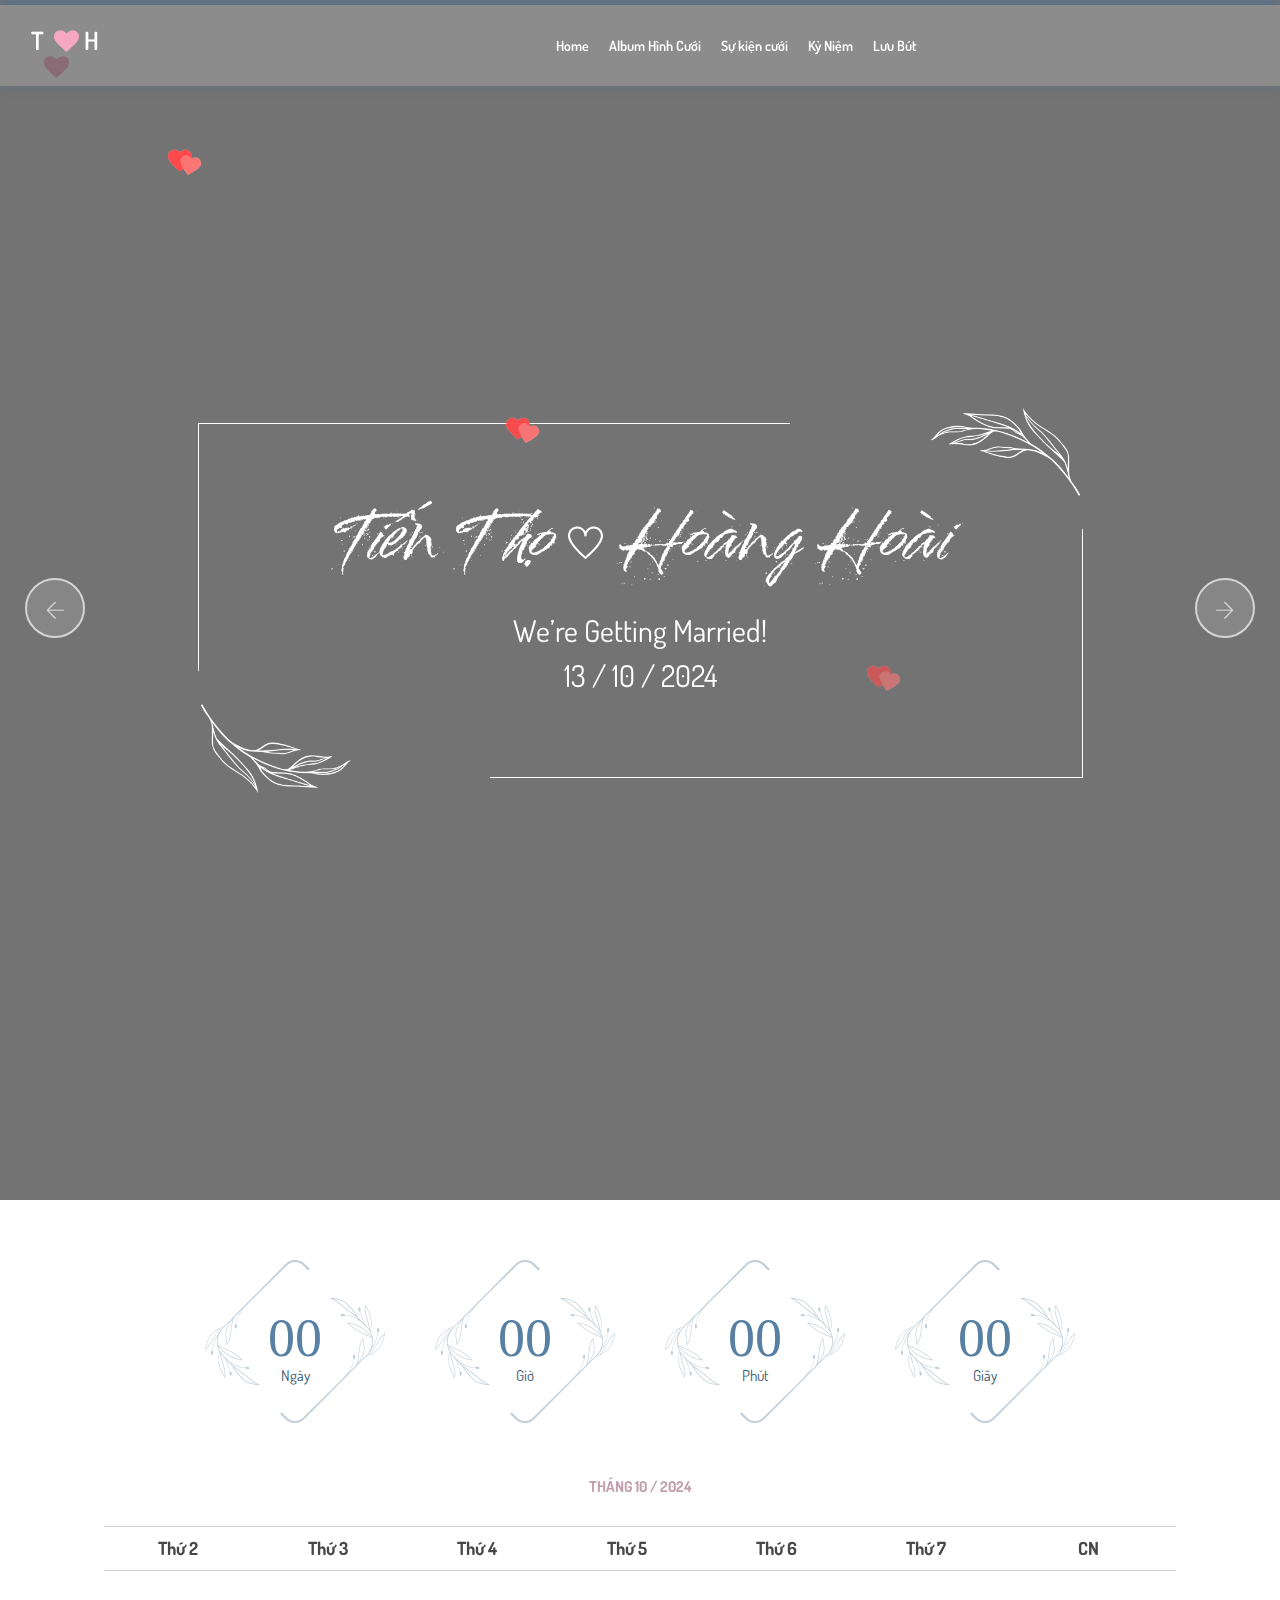
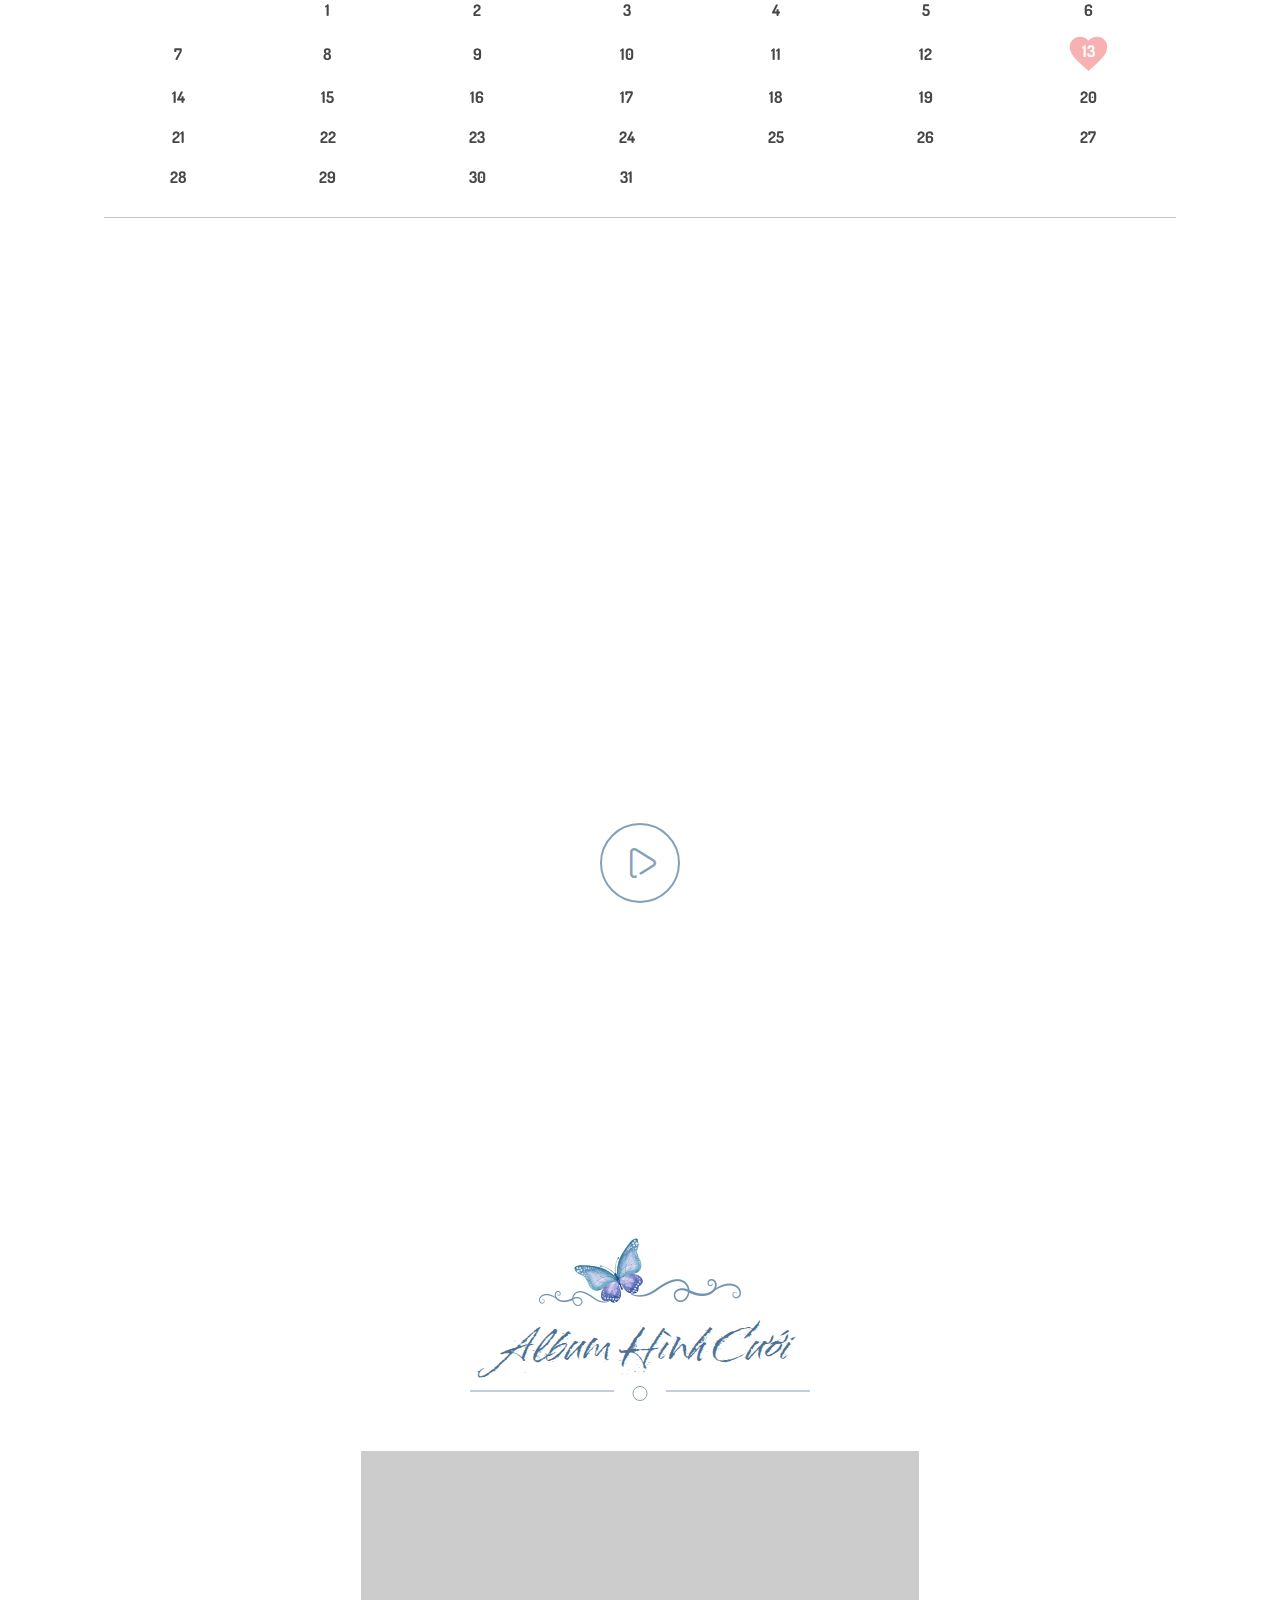
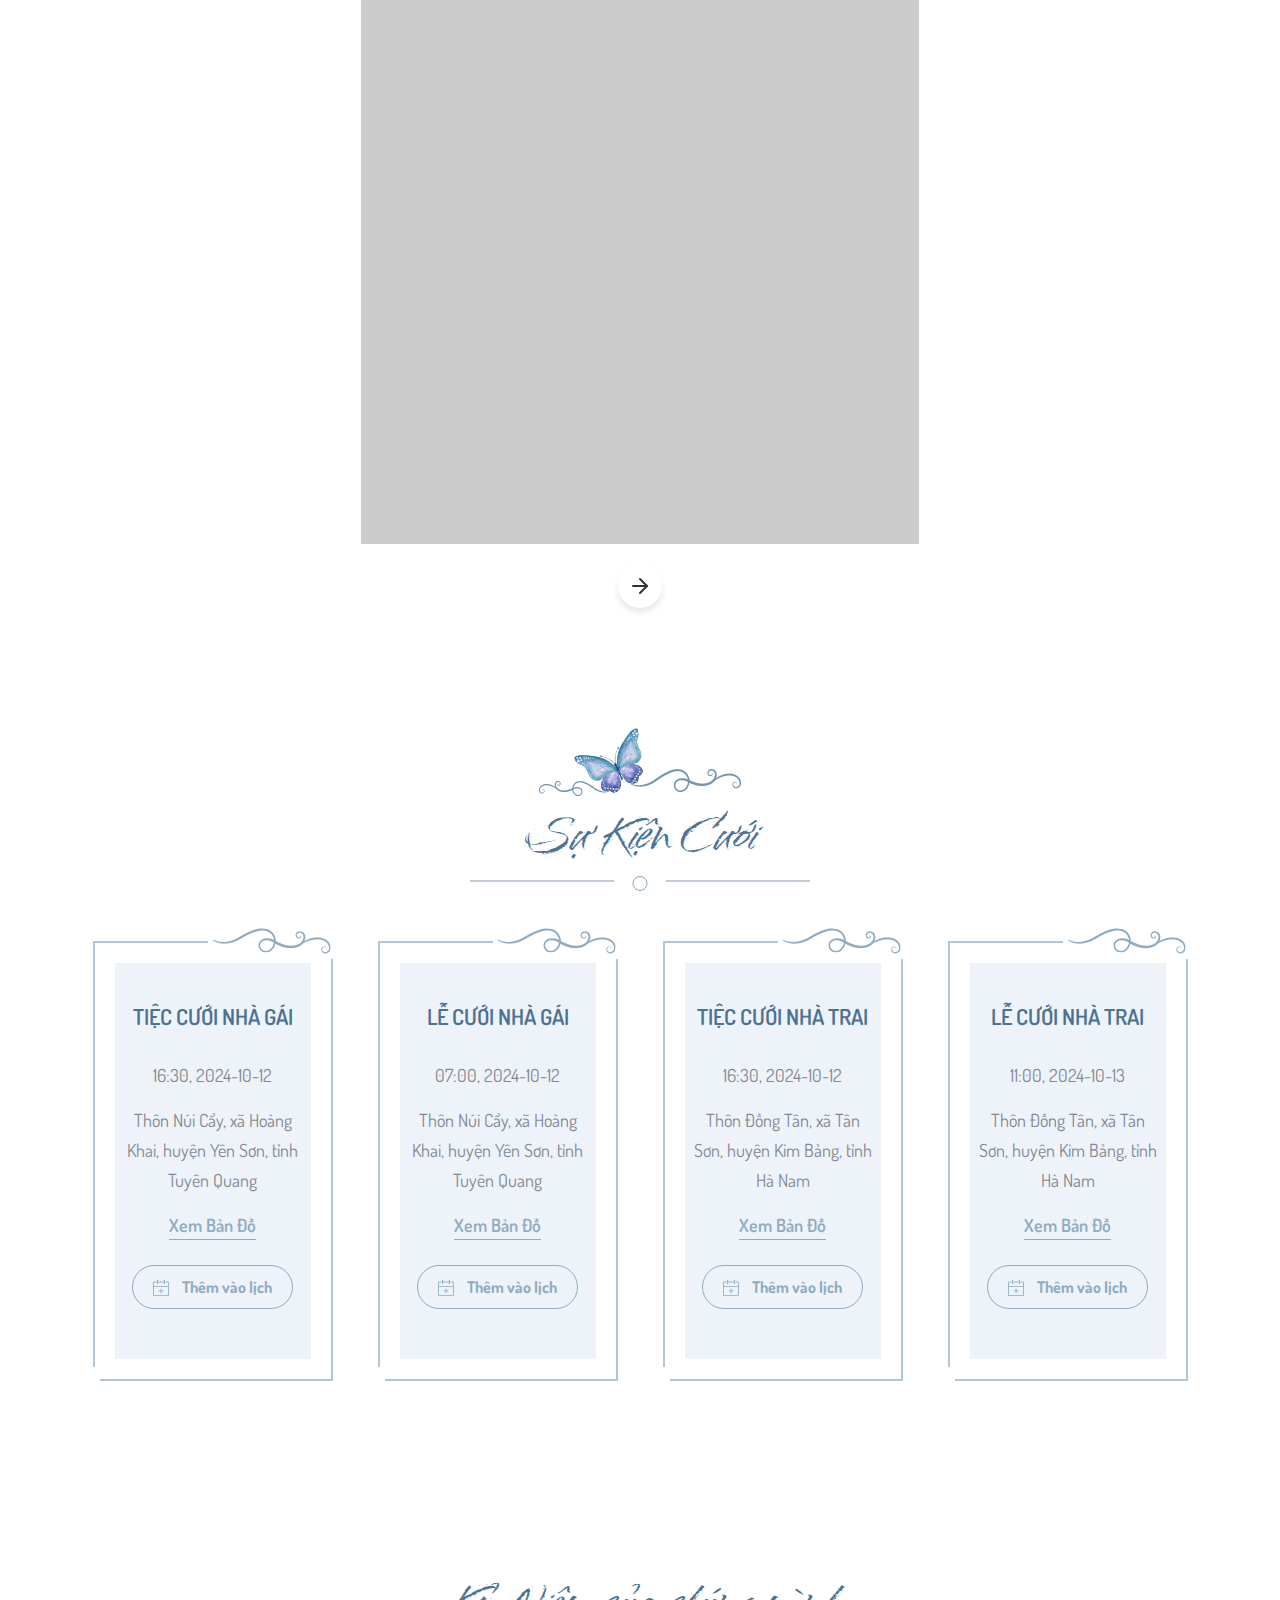
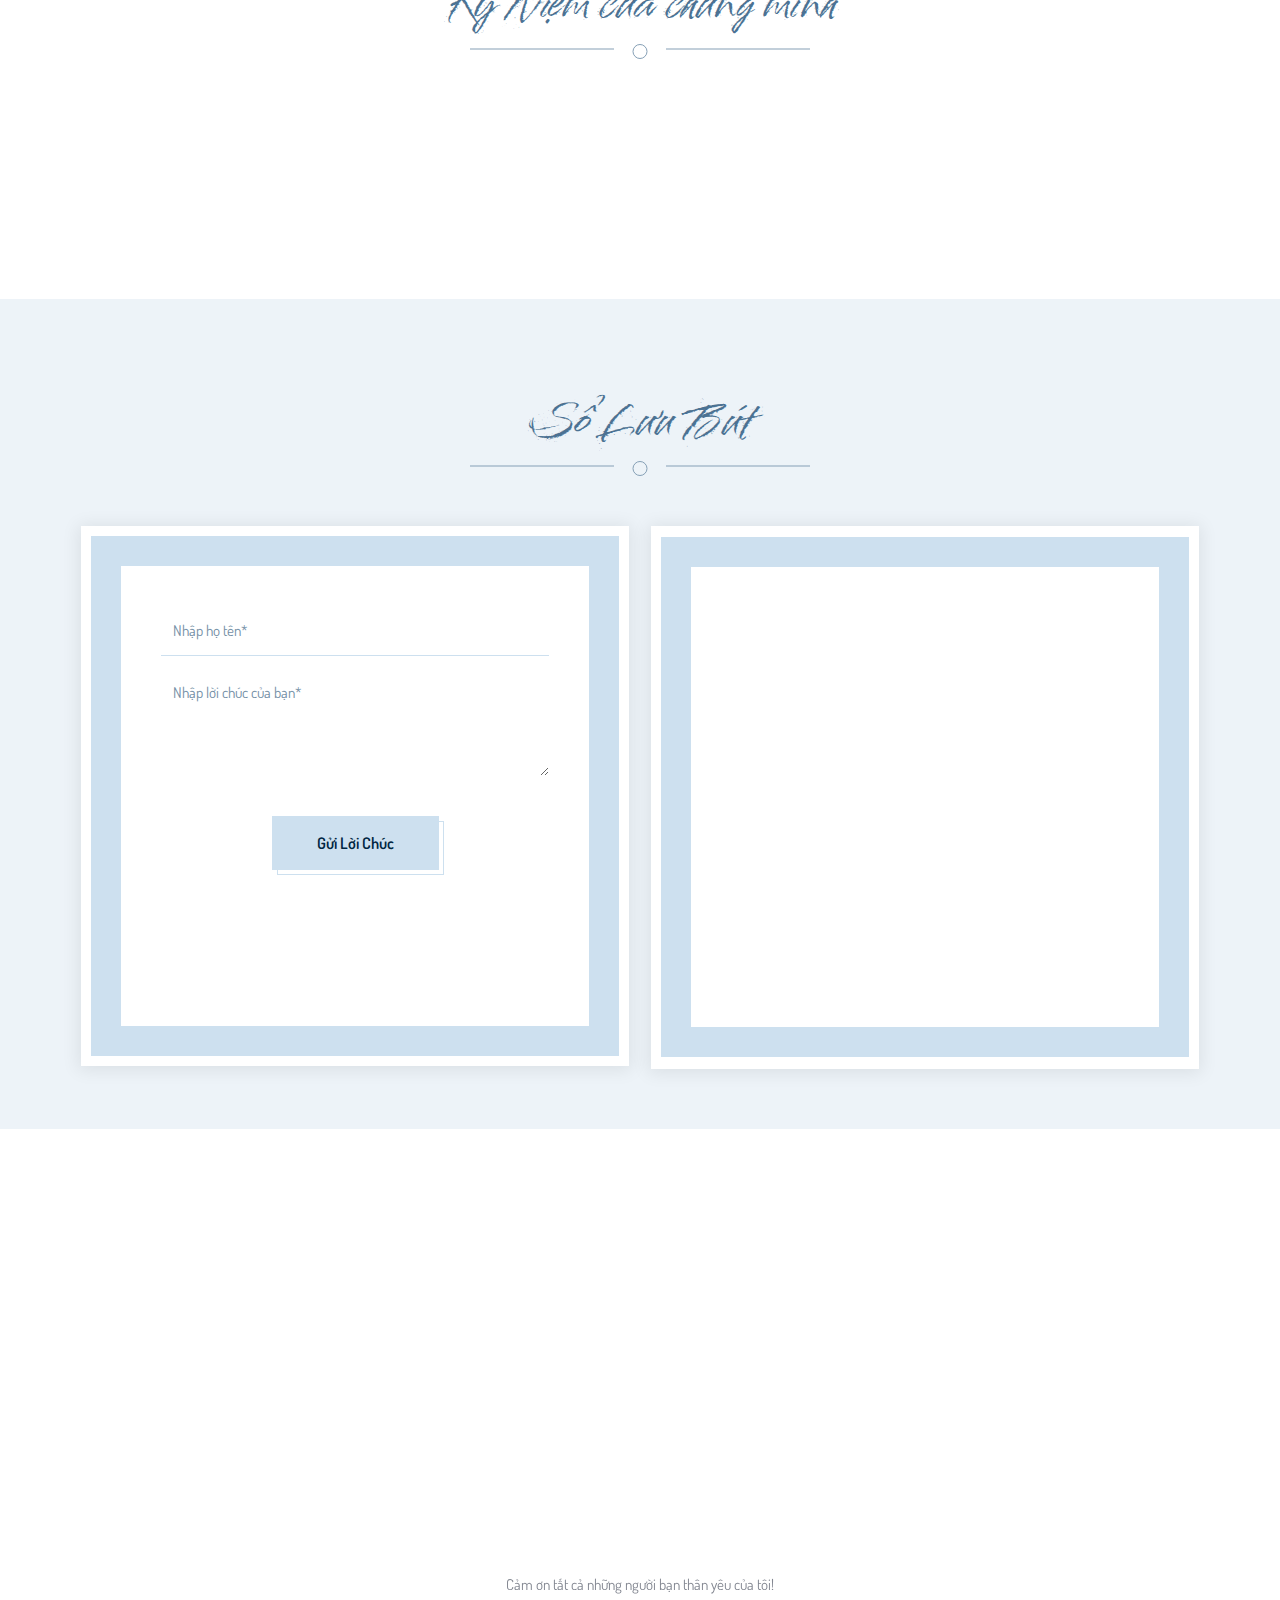
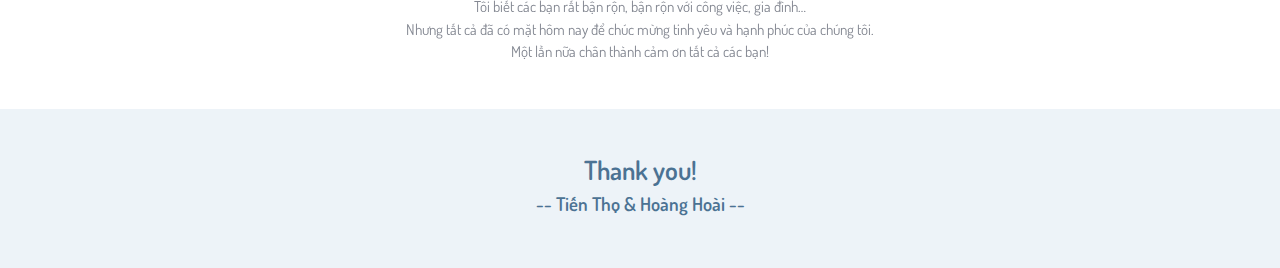
==== commit b4827193: "first commit" ====
--- a/index.html
+++ b/index.html
@@ -25,11 +25,9 @@
     <link href="templates/template17/css/libs241a.css?v=20240713" rel="stylesheet">
     <link href="common/calendar241a.css?v=20240713" rel="stylesheet">
     <link href="templates/template17/css/style241a.css?v=20240713" rel="stylesheet">
-    <script async src="https://www.googletagmanager.com/gtag/js?id=G-K9L0ZFE1PJ"></script>
     <script src="https://cdnjs.cloudflare.com/ajax/libs/lazyload/17.3.0/lazyload.min.js"></script>
 
-    <script>window.dataLayer = window.dataLayer || []; function gtag() { dataLayer.push(arguments); } gtag('js', new Date()); gtag('config', 'G-K9L0ZFE1PJ');</script>
-</head>
+    </head>
 <script type="text/javascript">
     var photoGalleries = [];
 </script>
@@ -1185,7 +1183,11 @@
                 return text.replace(/\n/g, '<br>').replace(/\s/g, "&nbsp;");
             }
         </script>
-
+<script>
+    setTimeout(function() {
+        document.querySelector('.preloader').style.display = 'none';
+    }, 5000); // 5000 milliseconds = 5 seconds
+    </script>
 
 </body>
 
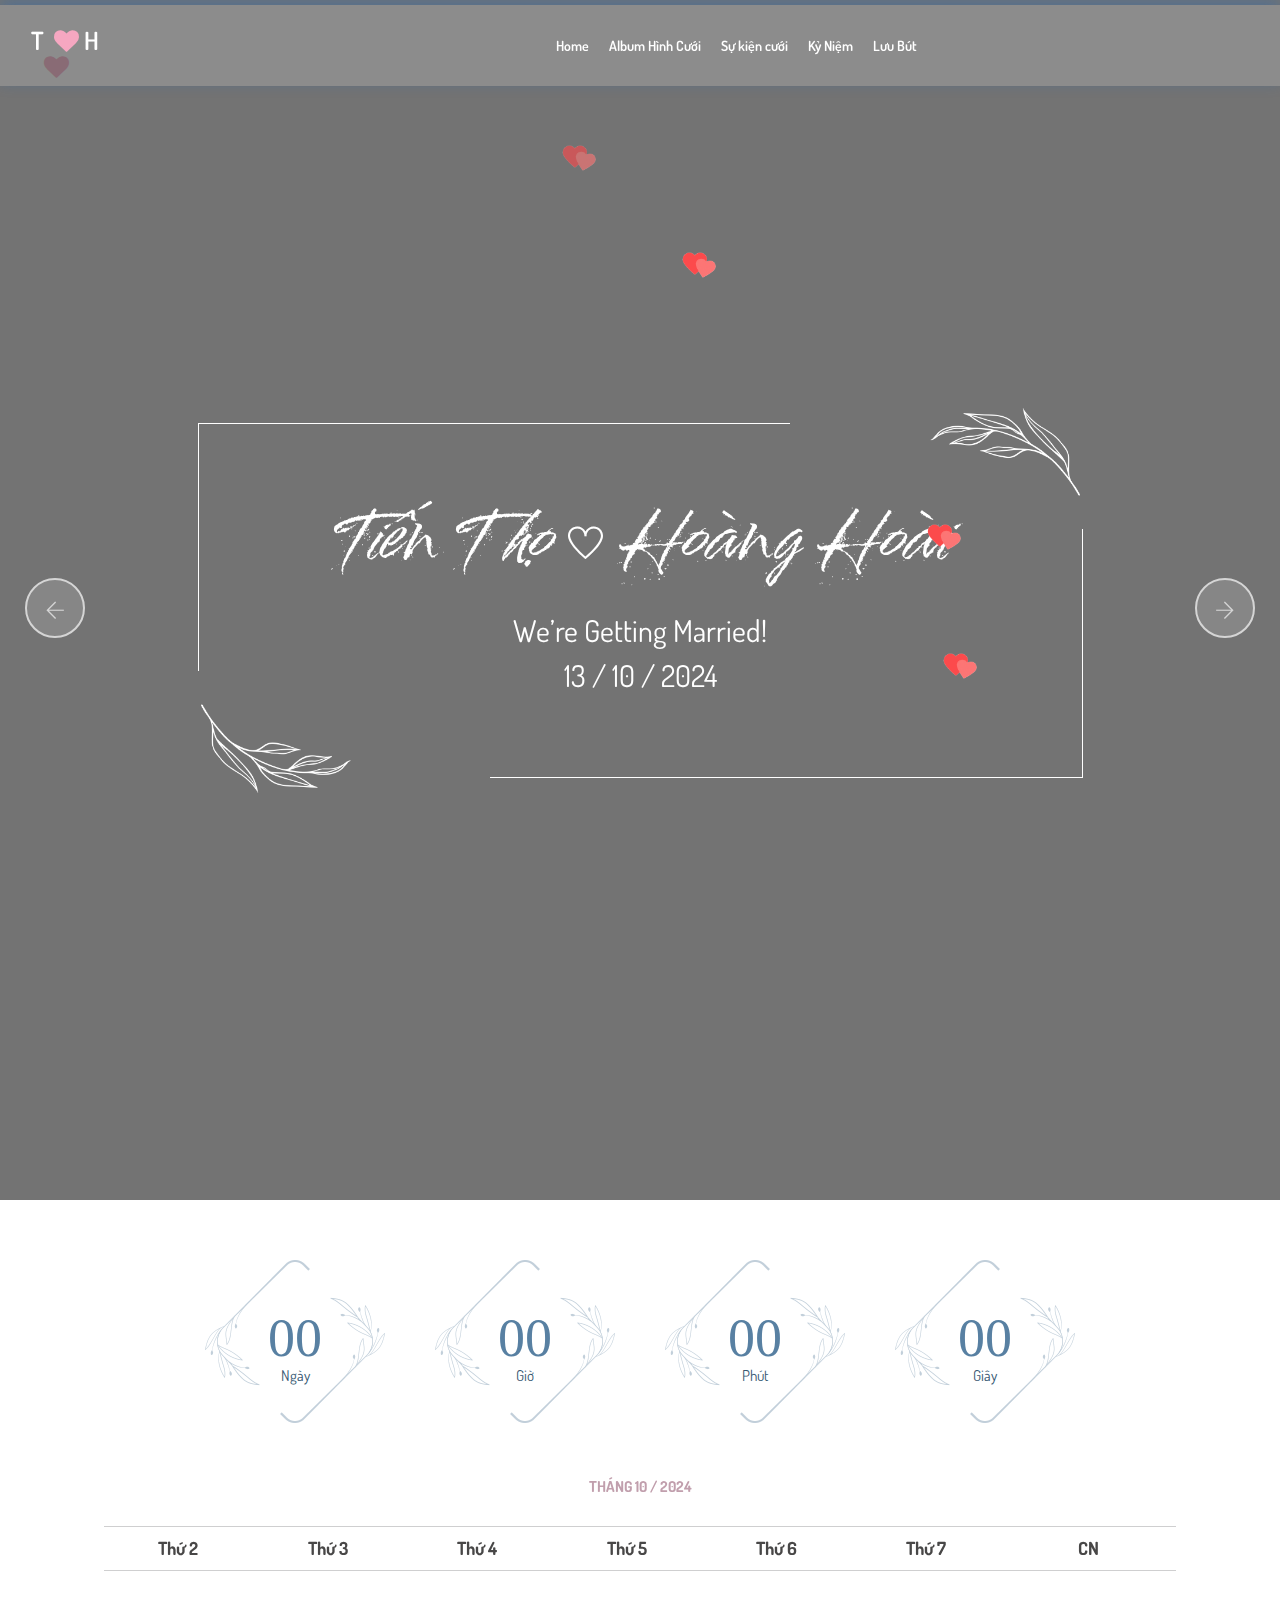
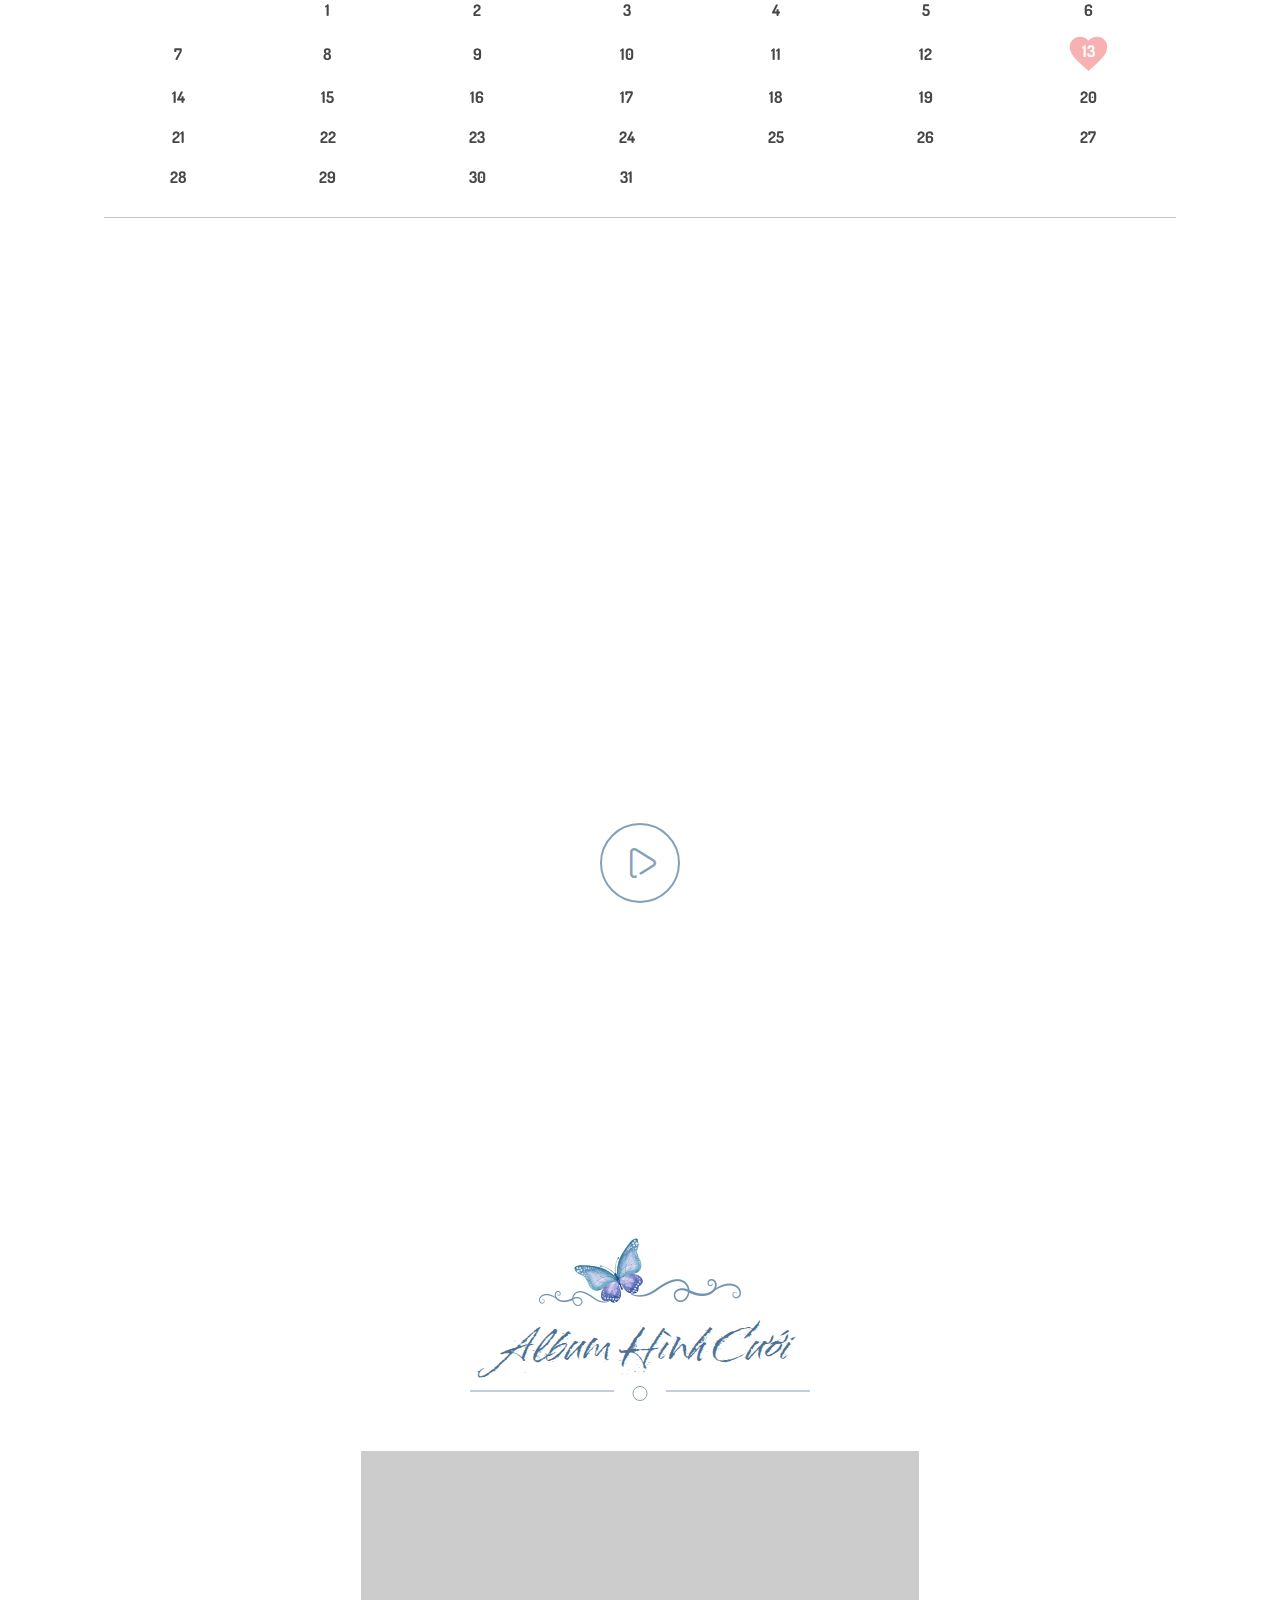
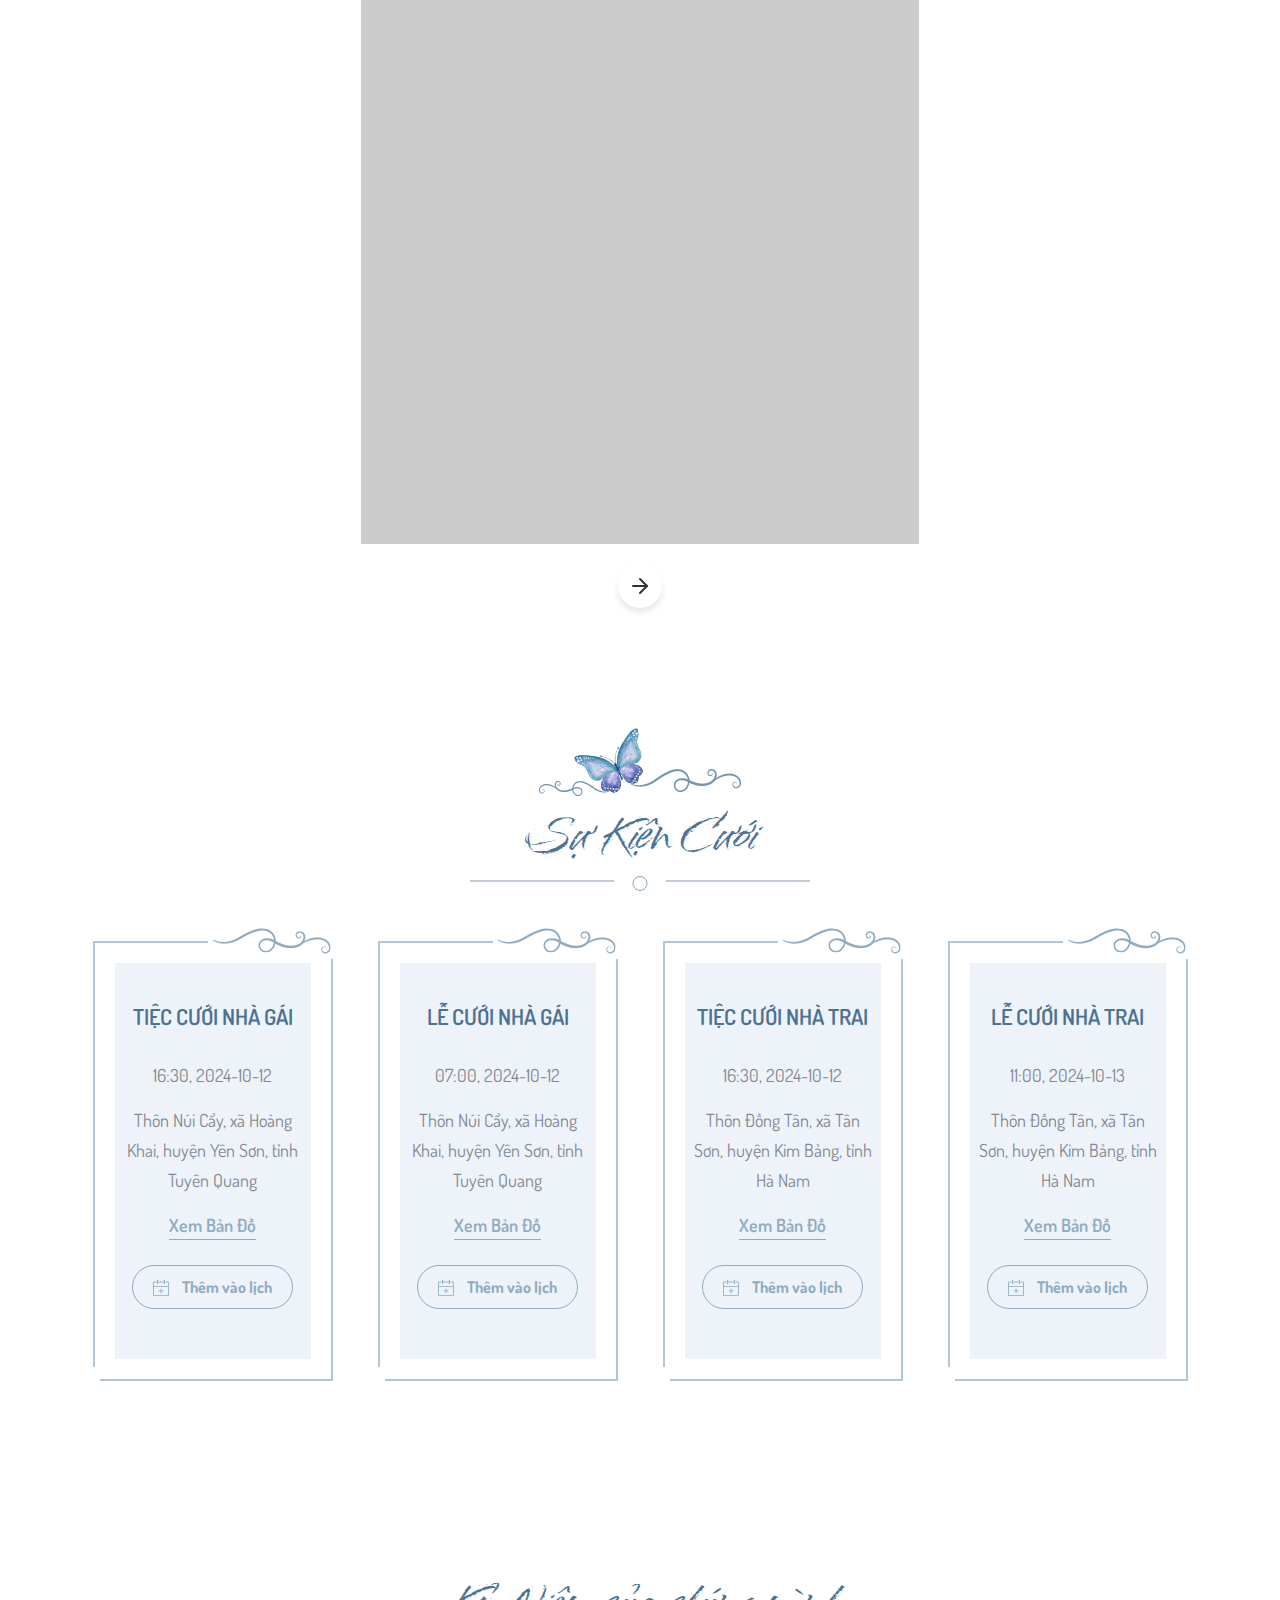
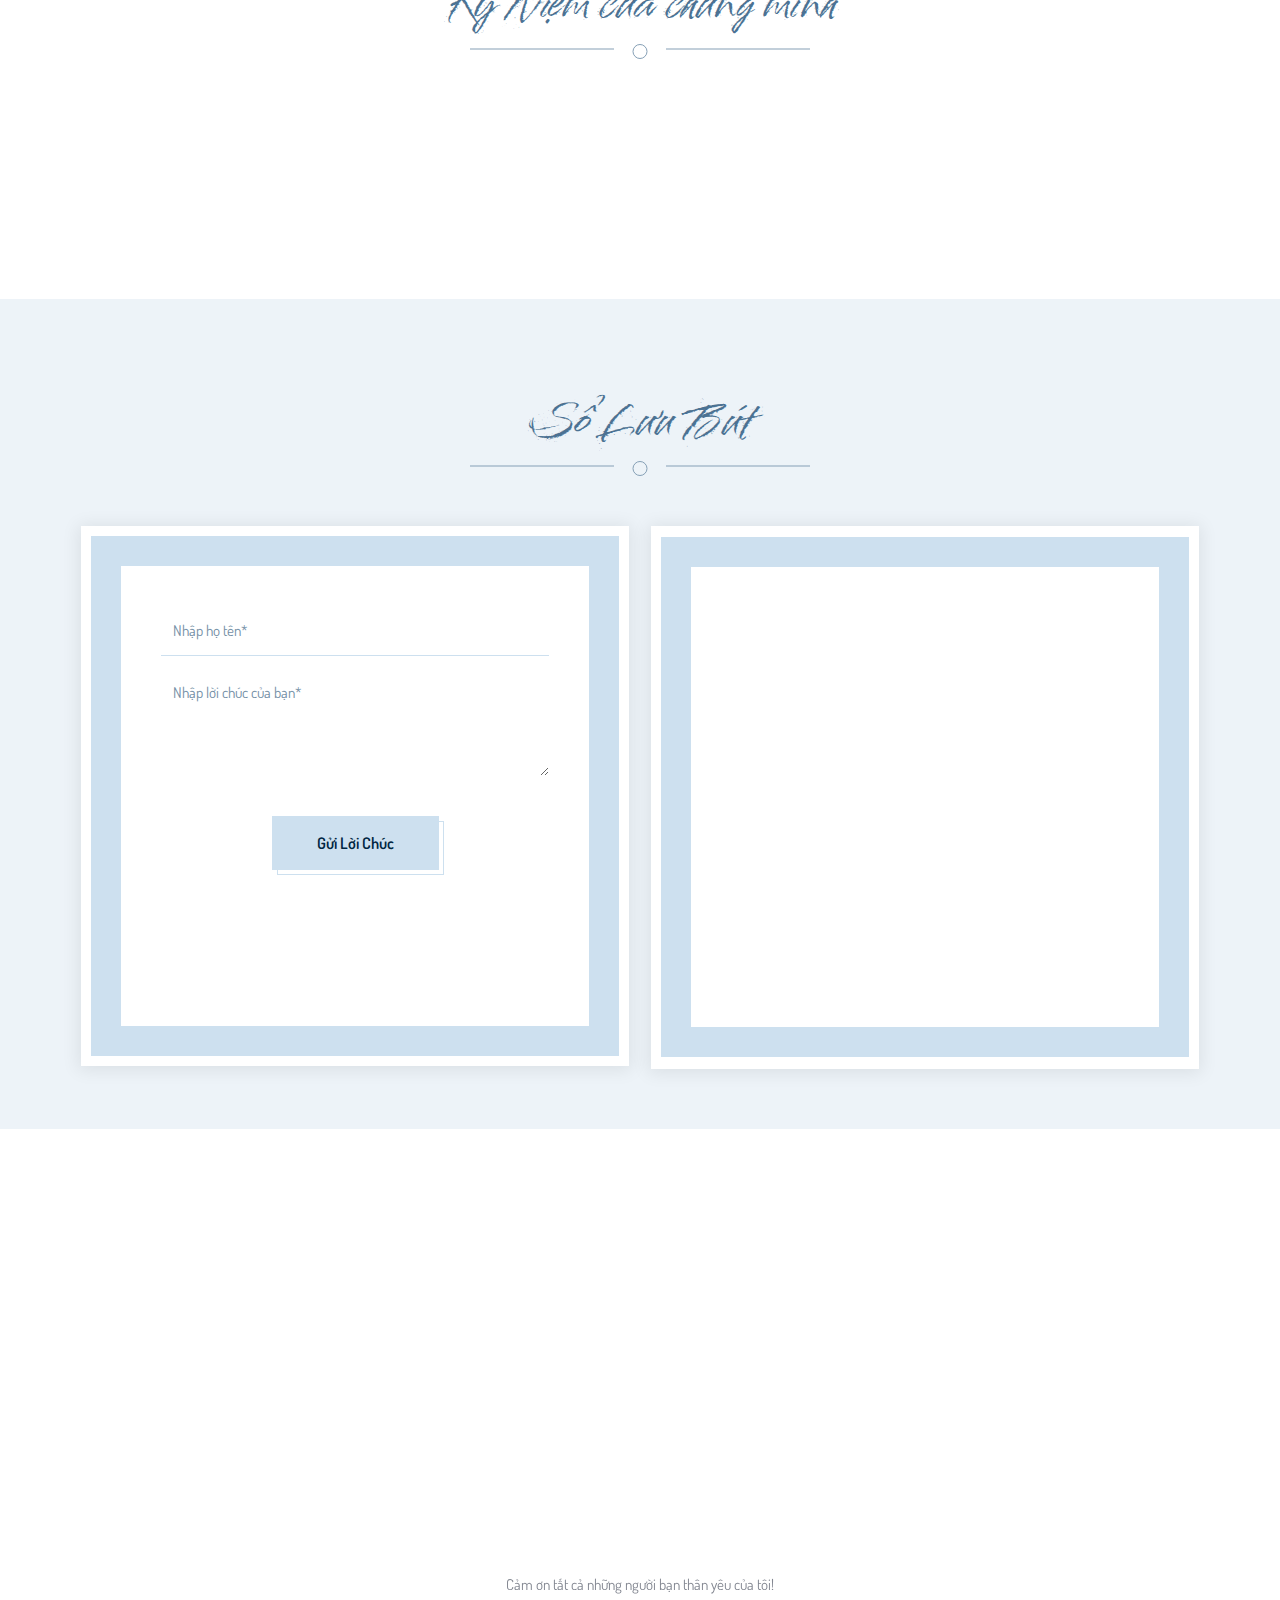
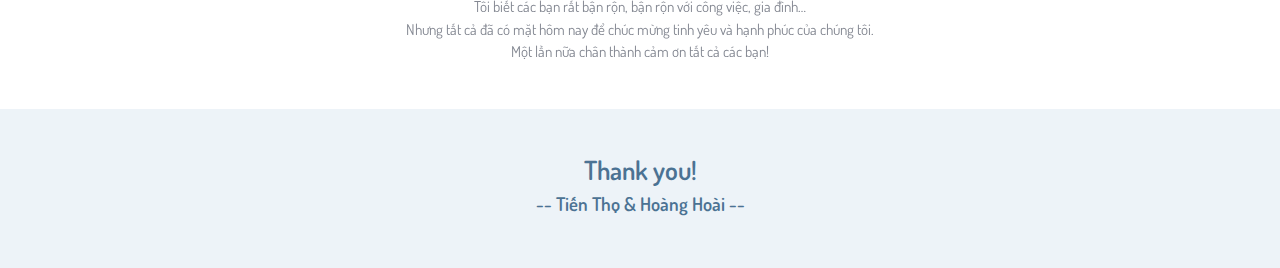
==== commit 7536c9bc: "first commit" ====
--- a/index.html
+++ b/index.html
@@ -294,21 +294,21 @@
                             <div id="magazine">                                
                                 <div class="lazy-background" data-bg="https://i.ibb.co/ZJG06WX/Poster.png"></div>
                                 <div class="lazy-background" data-bg="https://i.ibb.co/VvyyjXh/1.jpg"></div>
-                                <div class="lazy-background" data-bg="https://i.ibb.co/kXTvH2s/2.jpg"></div>
+                                <!-- <div class="lazy-background" data-bg="https://i.ibb.co/kXTvH2s/2.jpg"></div> -->
                                 <div class="lazy-background" data-bg="https://i.ibb.co/tQLKsBk/3.jpg"></div>
-                                <div class="lazy-background" data-bg="https://i.ibb.co/7gyLGy5/DT-02884.jpg"></div>
-                                <div class="lazy-background" data-bg="https://i.ibb.co/WGS4w9g/5.jpg"></div>
+                                <!-- <div class="lazy-background" data-bg="https://i.ibb.co/7gyLGy5/DT-02884.jpg"></div> -->
+                                <!-- <div class="lazy-background" data-bg="https://i.ibb.co/WGS4w9g/5.jpg"></div> -->
                                 <div class="lazy-background" data-bg="https://i.ibb.co/BGZLSyF/6.jpg"></div>
                                 <div class="lazy-background" data-bg="https://i.ibb.co/qp0zBhY/7.jpg"></div>
                                 <div class="lazy-background" data-bg="https://i.ibb.co/x8nCHWW/8.jpg"></div>
                                 <div class="lazy-background" data-bg="https://i.ibb.co/H7YBg80/10.jpg"></div>
                                 <div class="lazy-background" data-bg="https://i.ibb.co/Qpv1sCg/11.jpg"></div>
-                                <div class="lazy-background" data-bg="https://i.ibb.co/Fzwh7pf/DT-03109.jpg"></div>
-                                <div class="lazy-background" data-bg="https://i.ibb.co/vmMMqkL/13.jpg"></div>
+                                <!-- <div class="lazy-background" data-bg="https://i.ibb.co/Fzwh7pf/DT-03109.jpg"></div> -->
+                                <!-- <div class="lazy-background" data-bg="https://i.ibb.co/vmMMqkL/13.jpg"></div> -->
                                 <div class="lazy-background" data-bg="https://i.ibb.co/YWTLqc8/14.jpg"></div>
                                 <div class="lazy-background" data-bg="https://i.ibb.co/W65g3Jb/15.jpg"></div>
-                                <div class="lazy-background" data-bg="https://i.ibb.co/XxHXg7R/16.jpg"></div>
-                                <div class="lazy-background" data-bg="https://i.ibb.co/qycr47K/17.jpg"></div>
+                                <!-- <div class="lazy-background" data-bg="https://i.ibb.co/XxHXg7R/16.jpg"></div> -->
+                                <!-- <div class="lazy-background" data-bg="https://i.ibb.co/qycr47K/17.jpg"></div> -->
                                 <div class="lazy-background" data-bg="https://i.ibb.co/3mHnk7q/18.jpg"></div>
                                 <div class="lazy-background" data-bg="https://i.ibb.co/xHm3tYh/19.jpg"></div>
                                 <div class="lazy-background" data-bg="https://i.ibb.co/yPp7YSz/20.jpg"></div>
@@ -316,7 +316,7 @@
                                 <div class="lazy-background" data-bg="https://i.ibb.co/qJqZy8D/22.jpg"></div>
                                 <div class="lazy-background" data-bg="https://i.ibb.co/k3f2WtP/23.jpg"></div>
                                 <div class="lazy-background" data-bg="https://i.ibb.co/zGD4sSb/24.jpg"></div>
-                                <div class="lazy-background" data-bg="https://i.ibb.co/P1wKQFx/DT-03374.jpg"></div>
+                                <!-- <div class="lazy-background" data-bg="https://i.ibb.co/P1wKQFx/DT-03374.jpg"></div> -->
                                 <div class="lazy-background" data-bg="https://i.ibb.co/KFsnLMy/27.jpg"></div>
                                 <div class="lazy-background" data-bg="https://i.ibb.co/rQWf8dG/28.jpg"></div>
                                 <div class="lazy-background" data-bg="https://i.ibb.co/Xk02fML/29.jpg"></div>
@@ -324,19 +324,18 @@
                                 <div class="lazy-background" data-bg="https://i.ibb.co/wB1mfm6/31.jpg"></div>
                                 <div class="lazy-background" data-bg="https://i.ibb.co/wg2ktGW/32.jpg"></div>
                                 <div class="lazy-background" data-bg="https://i.ibb.co/4dwZJQ9/33.jpg"></div>
-                                <div class="lazy-background" data-bg="https://i.ibb.co/0c2tfHF/34.jpg"></div>
+                                <!-- <div class="lazy-background" data-bg="https://i.ibb.co/0c2tfHF/34.jpg"></div> -->
                                 <div class="lazy-background" data-bg="https://i.ibb.co/dJqWv4N/35.jpg"></div>
                                 <div class="lazy-background" data-bg="https://i.ibb.co/YyrRBy0/36.jpg"></div>
                                 <div class="lazy-background" data-bg="https://i.ibb.co/0FvF663/37.jpg"></div>
                                 <div class="lazy-background" data-bg="https://i.ibb.co/XYmbD7S/38.jpg"></div>
-                                <div class="lazy-background" data-bg="https://i.ibb.co/DfKYLPg/39.jpg"></div>
-                                <div class="lazy-background" data-bg="https://i.ibb.co/XpvX5sS/40.jpg"></div>
+                                <div class="lazy-background" data-bg="https://i.ibb.co/XyRgZsT/44.jpg"></div>
+                                <!-- <div class="lazy-background" data-bg="https://i.ibb.co/DfKYLPg/39.jpg"></div>
                                 <div class="lazy-background" data-bg="https://i.ibb.co/bKxM44z/41.jpg"></div>
                                 <div class="lazy-background" data-bg="https://i.ibb.co/M773K6b/42.jpg"></div>
                                 <div class="lazy-background" data-bg="https://i.ibb.co/CQgLbCb/43.jpg"></div>
-                                <div class="lazy-background" data-bg="https://i.ibb.co/XyRgZsT/44.jpg"></div>
                                 <div class="lazy-background" data-bg="https://i.ibb.co/0Cyfbyt/45.jpg"></div>
-                                <div class="lazy-background" data-bg="https://i.ibb.co/G2mpTdP/46.jpg"></div>
+                                <div class="lazy-background" data-bg="https://i.ibb.co/G2mpTdP/46.jpg"></div> -->
                                 <script>
                                     document.addEventListener('DOMContentLoaded', function() {
                                         const lazyBackgrounds = document.querySelectorAll('.lazy-background');
@@ -1094,7 +1093,7 @@
                         elevation: 50,
                         autoCenter: true,
                         page: 1,
-                        duration: 2000,
+                        duration: 3000,
                         when: {
                             turning: function (event, page, view) {
                                 updateNavigationButtons(page, $(this).turn('pages'));
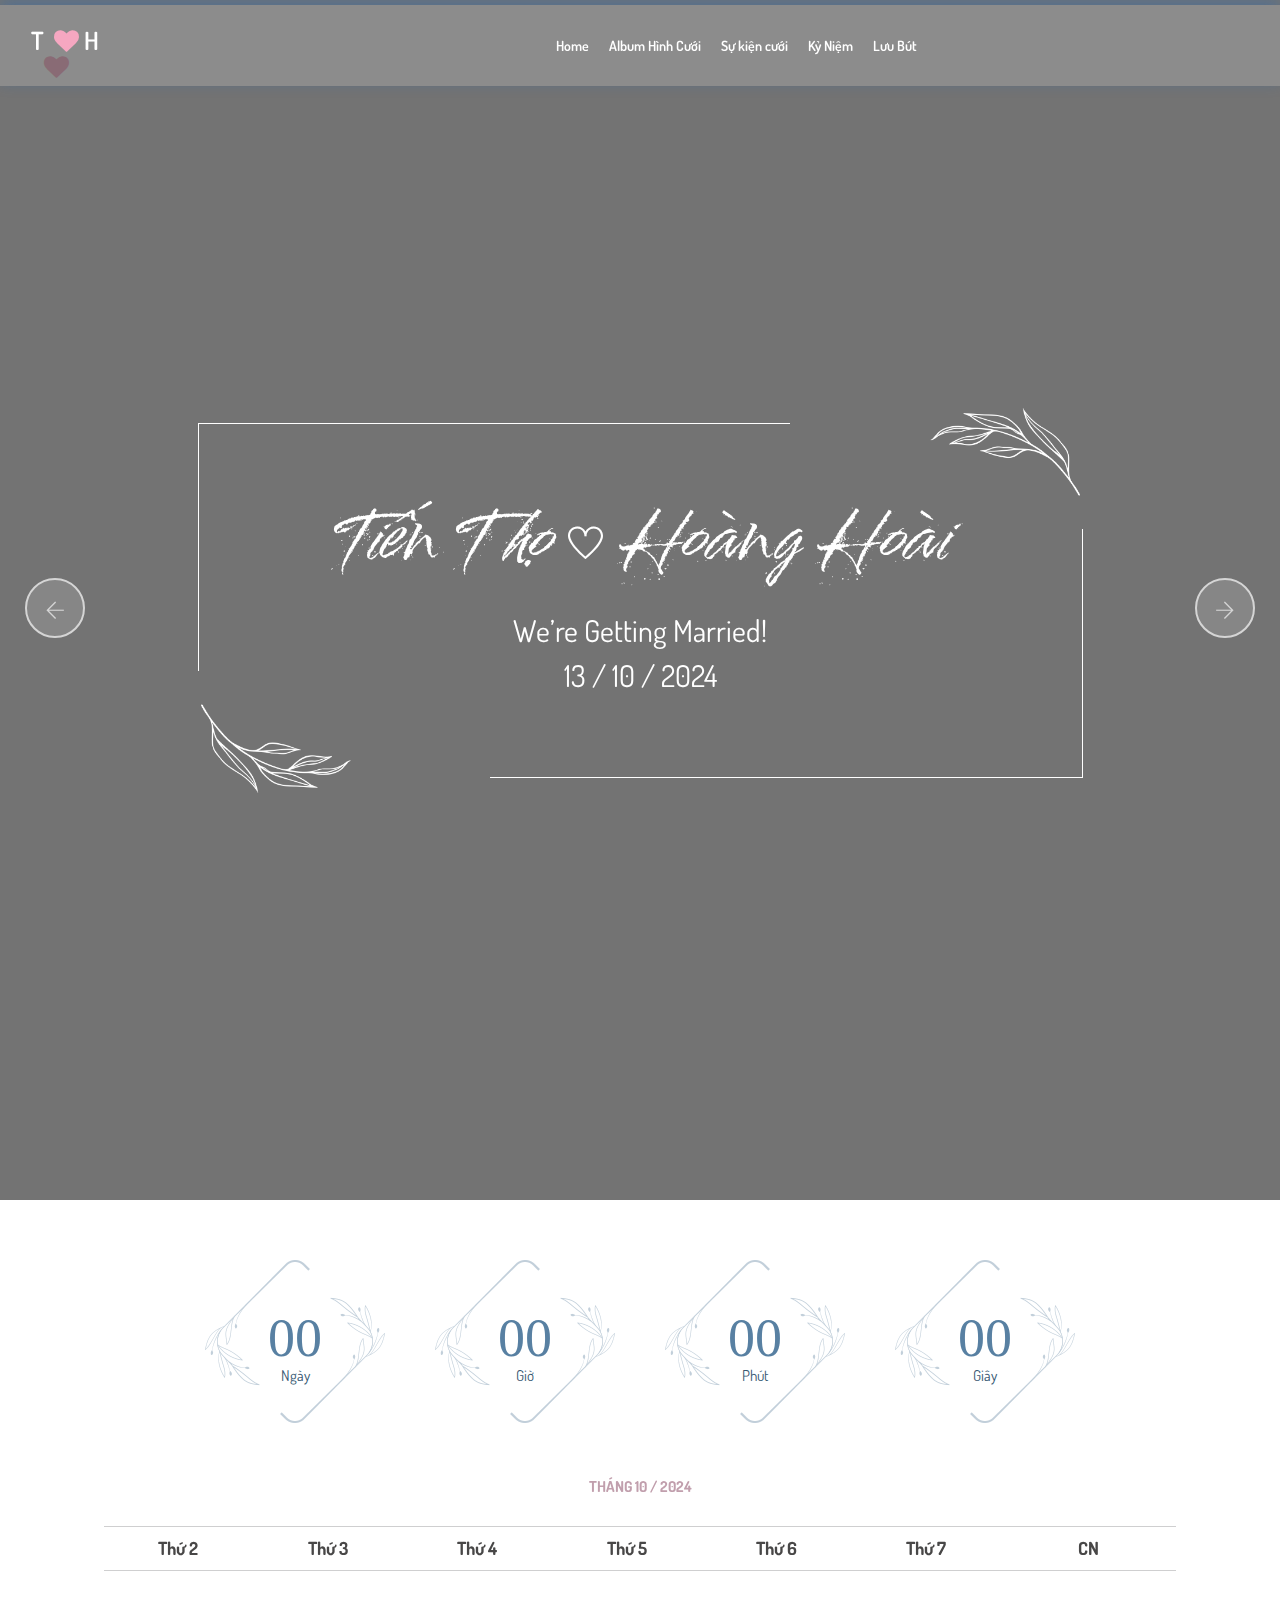
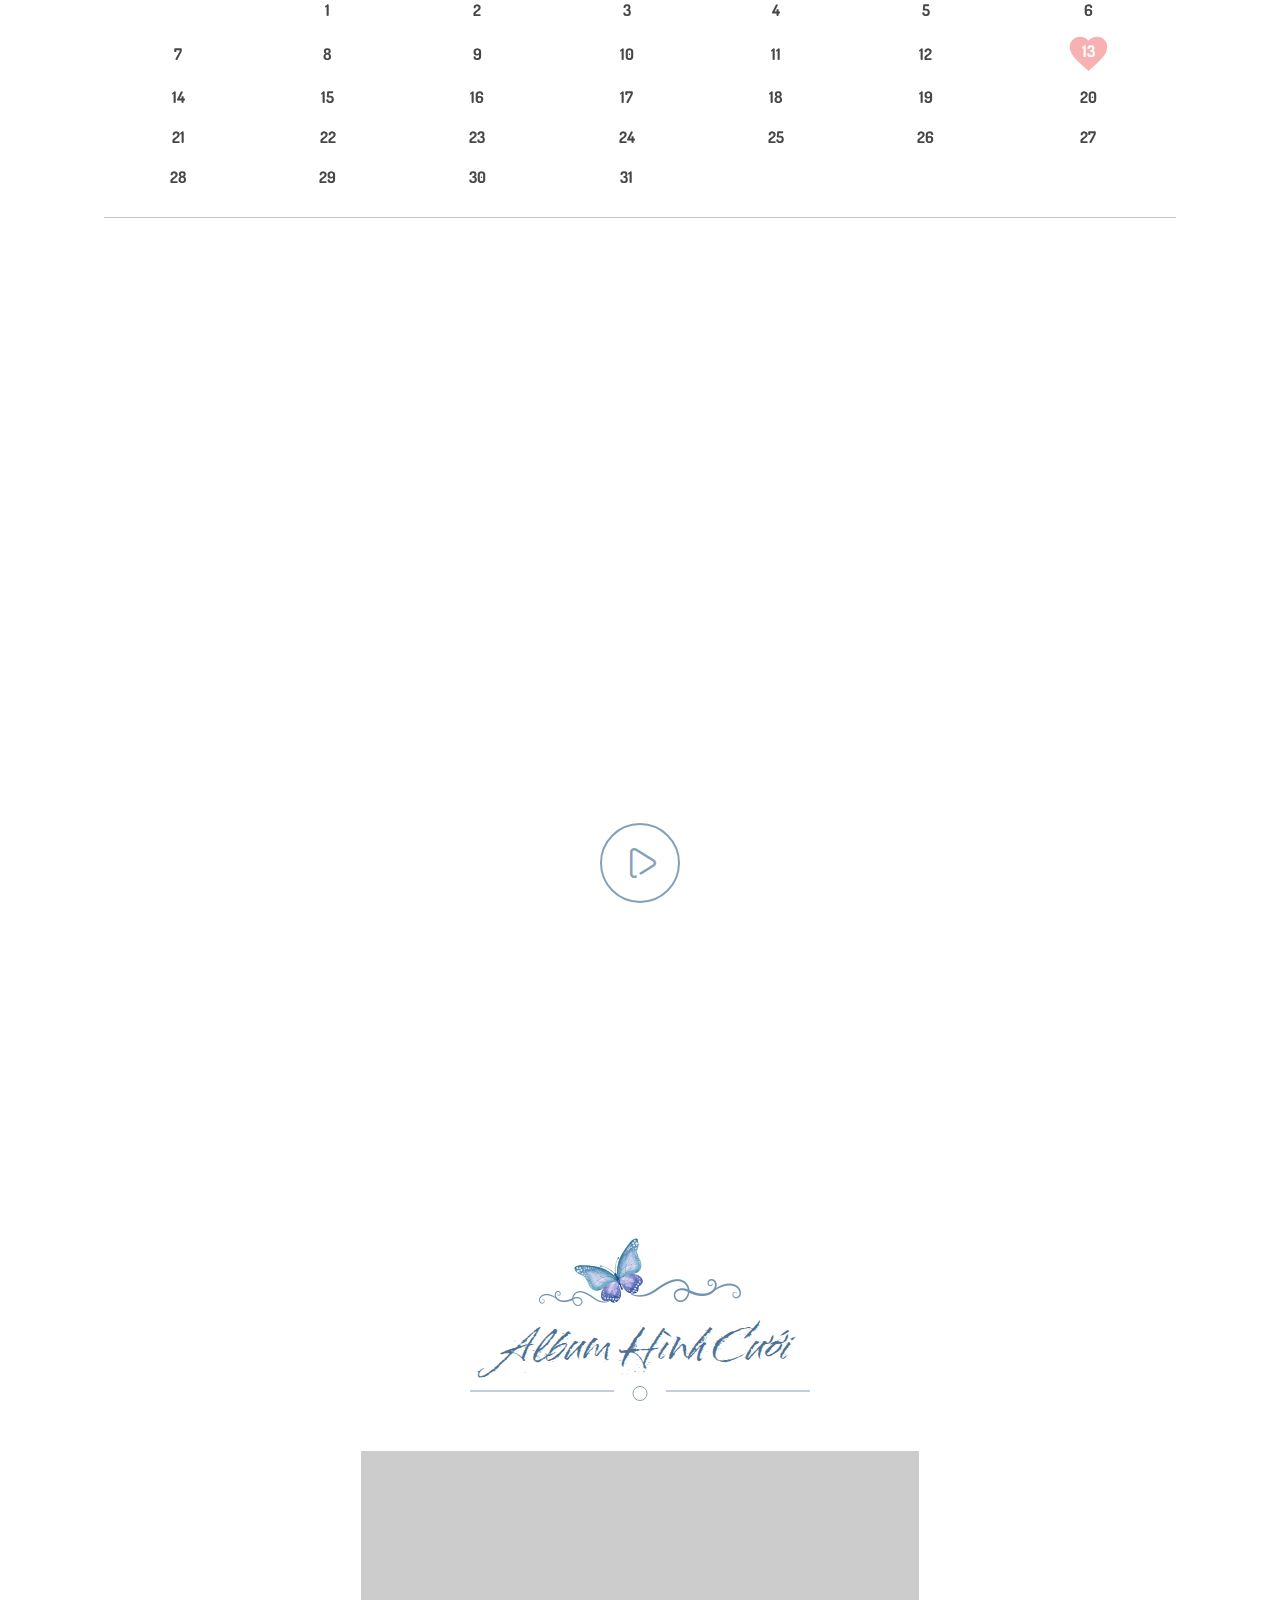
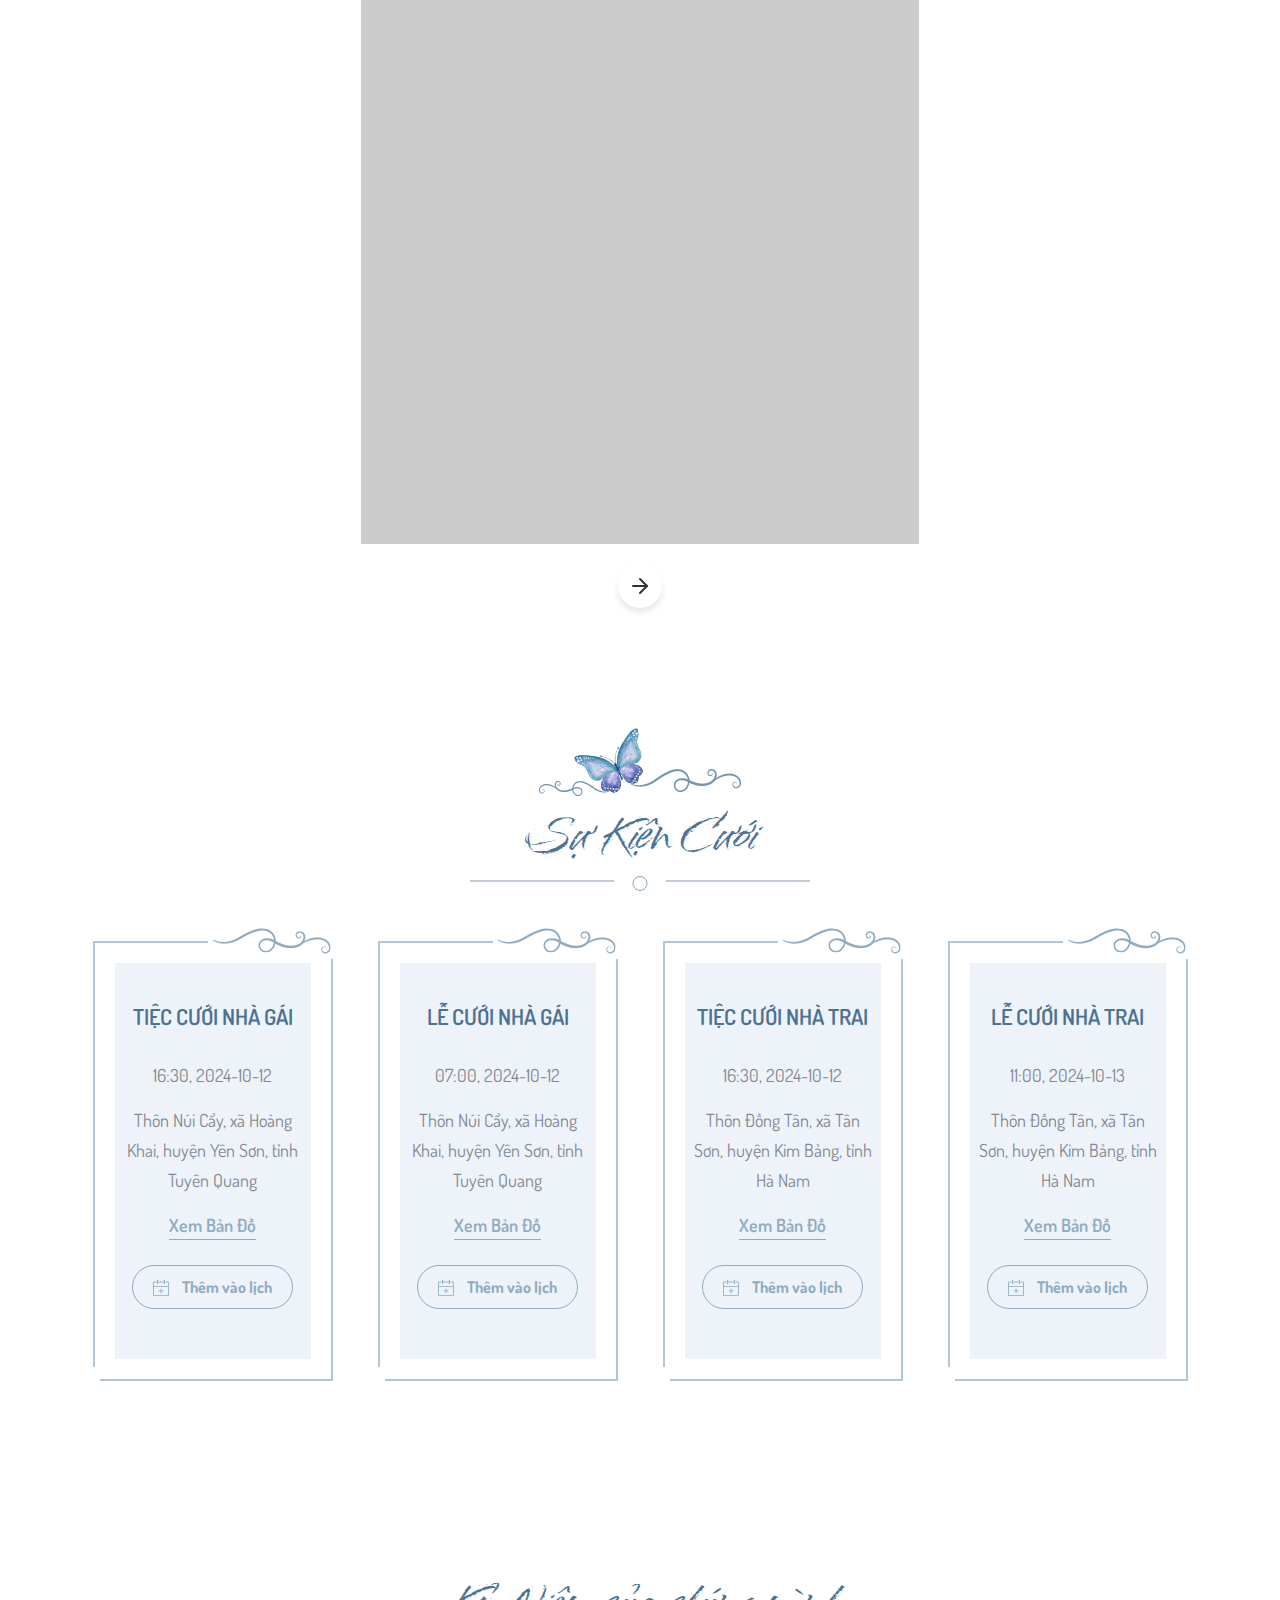
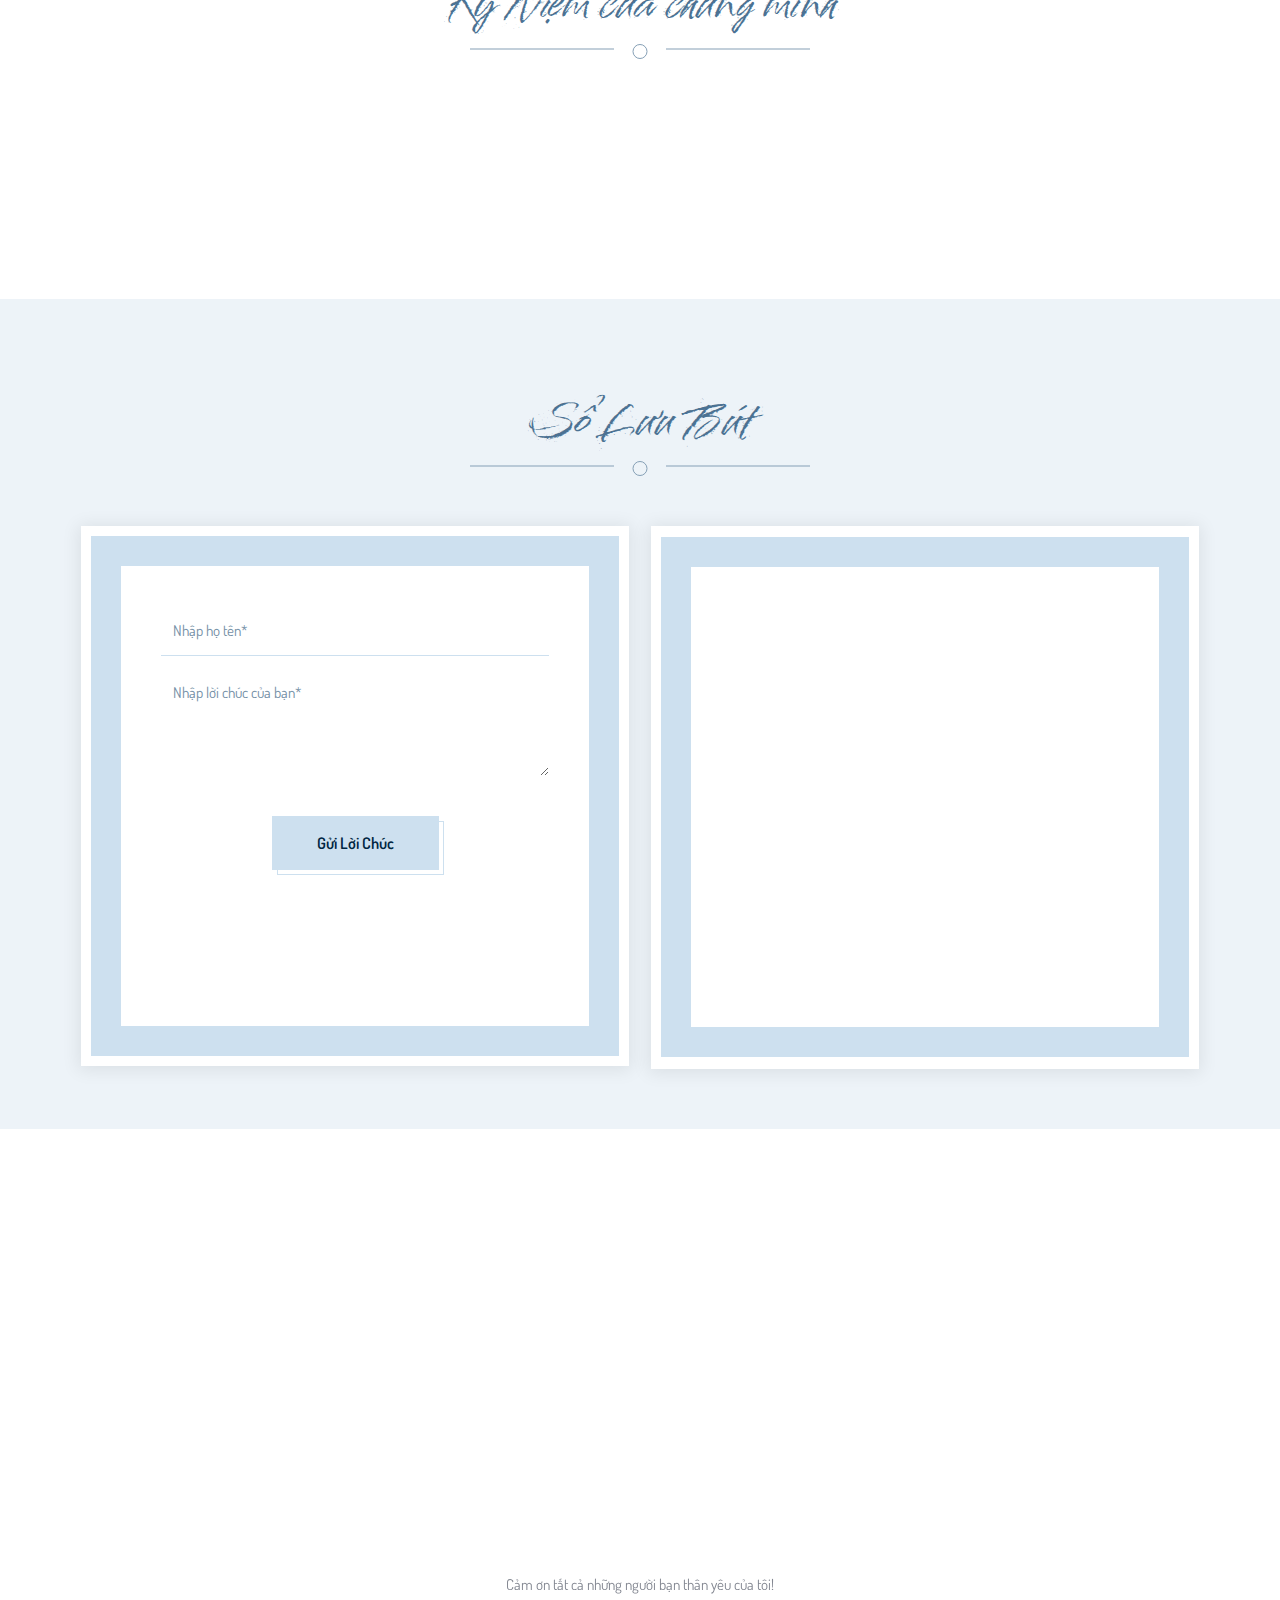
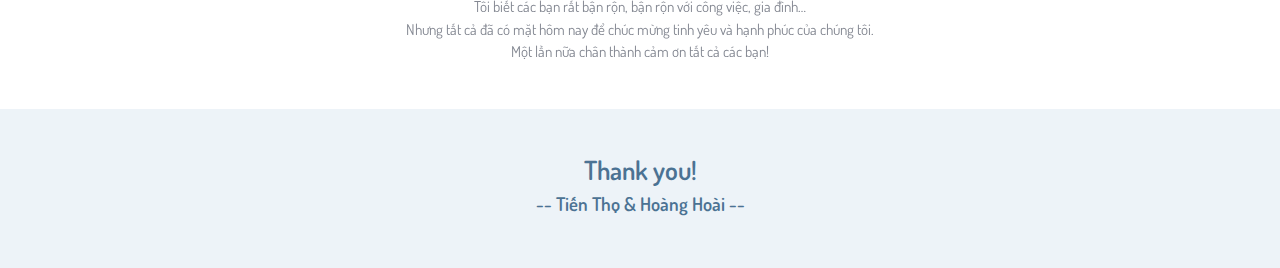
==== commit 153bed56: "Change animation" ====
--- a/index.html
+++ b/index.html
@@ -27,7 +27,7 @@
     <link href="templates/template17/css/style241a.css?v=20240713" rel="stylesheet">
     <script src="https://cdnjs.cloudflare.com/ajax/libs/lazyload/17.3.0/lazyload.min.js"></script>
 
-    </head>
+</head>
 <script type="text/javascript">
     var photoGalleries = [];
 </script>
@@ -105,7 +105,9 @@
             <div class="swiper-container">
                 <div class="swiper-wrapper">
                     <div class="swiper-slide">
-                        <div class="slide-inner slide-bg-image lazy-background" data-bg="https://i.ibb.co/Fzwh7pf/DT-03109.jpg" data-background="https://i.ibb.co/Fzwh7pf/DT-03109.jpg">
+                        <div class="slide-inner slide-bg-image lazy-background"
+                            data-bg="https://i.ibb.co/Fzwh7pf/DT-03109.jpg"
+                            data-background="https://i.ibb.co/Fzwh7pf/DT-03109.jpg">
 
                             <div class="container-fluid">
                                 <div class="slide-content">
@@ -130,7 +132,9 @@
                         </div>
                     </div>
                     <div class="swiper-slide">
-                        <div class="slide-inner slide-bg-image lazy-background" data-bg="https://i.ibb.co/7gyLGy5/DT-02884.jpg" data-background="https://i.ibb.co/7gyLGy5/DT-02884.jpg">
+                        <div class="slide-inner slide-bg-image lazy-background"
+                            data-bg="https://i.ibb.co/7gyLGy5/DT-02884.jpg"
+                            data-background="https://i.ibb.co/7gyLGy5/DT-02884.jpg">
 
                             <div class="container-fluid">
                                 <div class="slide-content">
@@ -291,7 +295,7 @@
                             <!-- <div class="bacground"
                                 style="background-image:url(pages/01.jpg); width: 44%;background: antiquewhite;position: absolute;">
                             </div> -->
-                            <div id="magazine">                                
+                            <div id="magazine">
                                 <div class="lazy-background" data-bg="https://i.ibb.co/ZJG06WX/Poster.png"></div>
                                 <div class="lazy-background" data-bg="https://i.ibb.co/VvyyjXh/1.jpg"></div>
                                 <!-- <div class="lazy-background" data-bg="https://i.ibb.co/kXTvH2s/2.jpg"></div> -->
@@ -337,9 +341,9 @@
                                 <div class="lazy-background" data-bg="https://i.ibb.co/0Cyfbyt/45.jpg"></div>
                                 <div class="lazy-background" data-bg="https://i.ibb.co/G2mpTdP/46.jpg"></div> -->
                                 <script>
-                                    document.addEventListener('DOMContentLoaded', function() {
+                                    document.addEventListener('DOMContentLoaded', function () {
                                         const lazyBackgrounds = document.querySelectorAll('.lazy-background');
-                                    
+
                                         const lazyLoad = (target) => {
                                             const observer = new IntersectionObserver((entries) => {
                                                 entries.forEach((entry) => {
@@ -351,14 +355,14 @@
                                                     }
                                                 });
                                             });
-                                    
+
                                             observer.observe(target);
                                         };
-                                    
+
                                         lazyBackgrounds.forEach(lazyLoad);
                                     });
-                                    </script>
-                                    
+                                </script>
+
 
                             </div>
                             <div class="flip-control">
@@ -947,9 +951,89 @@
                 </div>
             </div>
         </section>
-        <div id='snowflakeContainer'>
+        <!-- <div id='snowflakeContainer'>
             <p class='snowflake'><img loading="lazy" src="common/img/heart.gif" width="40"></p>
-        </div>
+        </div> -->
+        <div class="snowflakes" aria-hidden="true"></div>
+
+        <script>
+            function createSnowflakes() {
+                const snowflakeContainer = document.querySelector('.snowflakes');
+                const maxSnowflakes = 6;
+                const fallAnimations = [
+                    'snowflakes-fall1',
+                    'snowflakes-fall2',
+                    'snowflakes-fall3',
+                    'snowflakes-fall4',
+                    'snowflakes-fall5',
+                    'snowflakes-fall6',
+                    'snowflakes-fall7',
+                    'snowflakes-fall8',
+                    'snowflakes-fall9',
+                    'snowflakes-fall10'
+                ];
+        
+                const usedAnimations = new Set();
+                const currentSnowflakes = snowflakeContainer.querySelectorAll('.snowflake').length;
+        
+                if (currentSnowflakes >= maxSnowflakes) {
+                    return;
+                }
+        
+                function getUniqueAnimation() {
+                    const availableAnimations = fallAnimations.filter(anim => !usedAnimations.has(anim));
+                    if (availableAnimations.length === 0) {
+                        // Nếu không còn animation chưa dùng, reset và chọn lại từ đầu
+                        usedAnimations.clear();
+                        return fallAnimations[Math.floor(Math.random() * fallAnimations.length)];
+                    }
+                    return availableAnimations[Math.floor(Math.random() * availableAnimations.length)];
+                }
+        
+                for (let i = 0; i < 5; i++) {
+                    if (snowflakeContainer.querySelectorAll('.snowflake').length >= maxSnowflakes) {
+                        break;
+                    }
+        
+                    const snowflake = document.createElement('div');
+                    snowflake.classList.add('snowflake');
+        
+                    const img = document.createElement('img');
+                    img.src = 'common/img/heart.gif';
+                    img.width = 40;
+                    img.loading = "lazy";
+                    snowflake.appendChild(img);
+        
+                    // Chọn hiệu ứng rơi duy nhất
+                    const animation = getUniqueAnimation();
+                    usedAnimations.add(animation);
+        
+                    // Random vị trí left từ 0% đến 100%
+                    let randomLeft = Math.random() * 100;
+        
+                    // Random delay từ 0 đến 5 giây
+                    let randomDelay = Math.random() * 5;
+        
+                    // Random thời gian animation từ 5 đến 15 giây
+                    let randomDuration = 5 + Math.random() * 10;
+        
+                    // Gán các giá trị ngẫu nhiên vào style
+                    snowflake.style.left = `${randomLeft}%`;
+                    snowflake.style.animation = `${animation} ${randomDuration}s linear ${randomDelay}s infinite`;
+        
+                    snowflakeContainer.appendChild(snowflake);
+        
+                    setTimeout(() => {
+                        snowflake.remove();
+                    }, randomDuration * 1000 + randomDelay * 1000);
+                }
+            }
+        
+            setInterval(createSnowflakes, 5000);
+        </script>
+        
+
+
         <section class="footer-section py-5 text-center section-bg-affect" style="background-color: #edf3f8;">
             <div class="container-fluid" bis_skin_checked="1">
                 <h3 class="title">Thank you!</h3>
@@ -962,113 +1046,7 @@
         <script src="common/emoji-picker/js/insertTextAtCursor241a.js?v=20240713"></script>
         <script src="templates/template17/js/turn.js"></script>
         <script type="text/javascript">
-            var requestAnimationFrame = window.requestAnimationFrame || window.mozRequestAnimationFrame || window.webkitRequestAnimationFrame || window.msRequestAnimationFrame;
-
-            var transforms = ["transform", "msTransform", "webkitTransform", "mozTransform", "oTransform"];
-            var transformProperty = getSupportedPropertyName(transforms);
-
-            var snowflakes = [];
-            var browserWidth;
-            var browserHeight;
-            var numberOfSnowflakes = 5;  // Reduced by 2/3
-            var resetPosition = false;
-
-            function setup() {
-                window.addEventListener("DOMContentLoaded", generateSnowflakes, false);
-                window.addEventListener("resize", setResetFlag, false);
-            }
-            setup();
-
-            function getSupportedPropertyName(b) {
-                for (var a = 0; a < b.length; a++) {
-                    if (typeof document.body.style[b[a]] != "undefined") {
-                        return b[a];
-                    }
-                }
-                return null;
-            }
-
-            function Snowflake(b, a, d, e, c) {
-                this.element = b;
-                this.radius = a;
-                this.speed = d;  // Speed is set when snowflake is created
-                this.xPos = e;
-                this.yPos = c;
-                this.counter = 0;
-                this.sign = Math.random() < 0.5 ? 1 : -1;
-                this.element.style.opacity = 0.5 + Math.random();
-                this.element.style.fontSize = 4 + Math.random() * 30 + "px";
-            }
-
-            Snowflake.prototype.update = function () {
-                this.counter += this.speed / 2000;  // Increase the rate of movement for faster fall
-                this.xPos += this.sign * this.speed * Math.cos(this.counter) / 20;  // Faster horizontal movement
-                this.yPos += Math.sin(this.counter) / 20 + this.speed / 10;  // Faster vertical movement
-                setTranslate3DTransform(this.element, Math.round(this.xPos), Math.round(this.yPos));
-
-                if (this.yPos > browserHeight) {
-                    this.yPos = -50;
-                }
-            };
-
-            function setTranslate3DTransform(a, c, b) {
-                var d = "translate3d(" + c + "px, " + b + "px, 0)";
-                a.style[transformProperty] = d;
-            }
-
-            function generateSnowflakes() {
-                var b = document.querySelector(".snowflake");
-                var h = b.parentNode;
-                browserWidth = document.documentElement.clientWidth;
-                browserHeight = document.documentElement.clientHeight;
-
-                for (var d = 0; d < numberOfSnowflakes; d++) {
-                    var j = b.cloneNode(true);
-                    h.appendChild(j);
-
-                    var e = getPosition(50, browserWidth);
-                    var a = getPosition(50, browserHeight);
-
-                    // Increase speed values
-                    var c = 20 + Math.random() * 50;  // Increase speed range
-                    var g = 4 + Math.random() * 10;
-
-                    var f = new Snowflake(j, g, c, e, a);
-                    snowflakes.push(f);
-                }
-
-                h.removeChild(b);
-                moveSnowflakes();
-            }
-
-            function moveSnowflakes() {
-                for (var b = 0; b < snowflakes.length; b++) {
-                    var a = snowflakes[b];
-                    a.update();
-                }
-
-                if (resetPosition) {
-                    browserWidth = document.documentElement.clientWidth;
-                    browserHeight = document.documentElement.clientHeight;
-
-                    for (var b = 0; b < snowflakes.length; b++) {
-                        var a = snowflakes[b];
-                        a.xPos = getPosition(50, browserWidth);
-                        a.yPos = getPosition(50, browserHeight);
-                    }
-                    resetPosition = false;
-                }
-
-                requestAnimationFrame(moveSnowflakes);
-            }
-
-            function getPosition(b, a) {
-                return Math.round(-1 * b + Math.random() * (a + 2 * b));
-            }
-
-            function setResetFlag(a) {
-                resetPosition = true;
-            }
+
             $(window).ready(function () {
                 if (window.innerWidth < 768 && window.innerWidth >= 320) {
                     var oTurn = $('#magazine').turn({
@@ -1182,11 +1160,12 @@
                 return text.replace(/\n/g, '<br>').replace(/\s/g, "&nbsp;");
             }
         </script>
-<script>
-    setTimeout(function() {
-        document.querySelector('.preloader').style.display = 'none';
-    }, 5000); // 5000 milliseconds = 5 seconds
-    </script>
+
+        <script>
+            setTimeout(function () {
+                document.querySelector('.preloader').style.display = 'none';
+            }, 5000); // 5000 milliseconds = 5 seconds
+        </script>
 
 </body>
 
--- a/templates/template17/css/style241a.css
+++ b/templates/template17/css/style241a.css
@@ -19128,4 +19128,59 @@
   
   height: 400px;
     width: auto;
-}+}
+@keyframes snowflakes-fall1 {
+  0% { top: -10%; left: 0%; }
+  100% { top: 100%; left: 20%; }
+}
+
+@keyframes snowflakes-fall2 {
+  0% { top: -10%; left: 0%; }
+  100% { top: 100%; left: 40%; }
+}
+
+@keyframes snowflakes-fall3 {
+  0% { top: -10%; left: 0%; }
+  100% { top: 100%; left: 60%; }
+}
+
+@keyframes snowflakes-fall4 {
+  0% { top: -10%; left: 0%; }
+  100% { top: 100%; left: 80%; }
+}
+
+@keyframes snowflakes-fall5 {
+  0% { top: -10%; left: 10%; transform: translateX(0); }
+  50% { transform: translateX(-20px); }
+  100% { top: 100%; left: 10%; transform: translateX(20px); }
+}
+
+@keyframes snowflakes-fall6 {
+  0% { top: -10%; left: 20%; transform: translateX(0); }
+  50% { transform: translateX(30px); }
+  100% { top: 100%; left: 20%; transform: translateX(-30px); }
+}
+
+@keyframes snowflakes-fall7 {
+  0% { top: -10%; left: 30%; transform: translateX(0); }
+  50% { transform: translateX(-10px); }
+  100% { top: 100%; left: 30%; transform: translateX(10px); }
+}
+
+@keyframes snowflakes-fall8 {
+  0% { top: -10%; left: 40%; transform: translateX(0); }
+  50% { transform: translateX(20px); }
+  100% { top: 100%; left: 40%; transform: translateX(-20px); }
+}
+
+@keyframes snowflakes-fall9 {
+  0% { top: -10%; left: 50%; transform: translateX(0); }
+  50% { transform: translateX(-30px); }
+  100% { top: 100%; left: 50%; transform: translateX(30px); }
+}
+
+@keyframes snowflakes-fall10 {
+  0% { top: -10%; left: 60%; transform: translateX(0); }
+  50% { transform: translateX(10px); }
+  100% { top: 100%; left: 60%; transform: translateX(-10px); }
+}
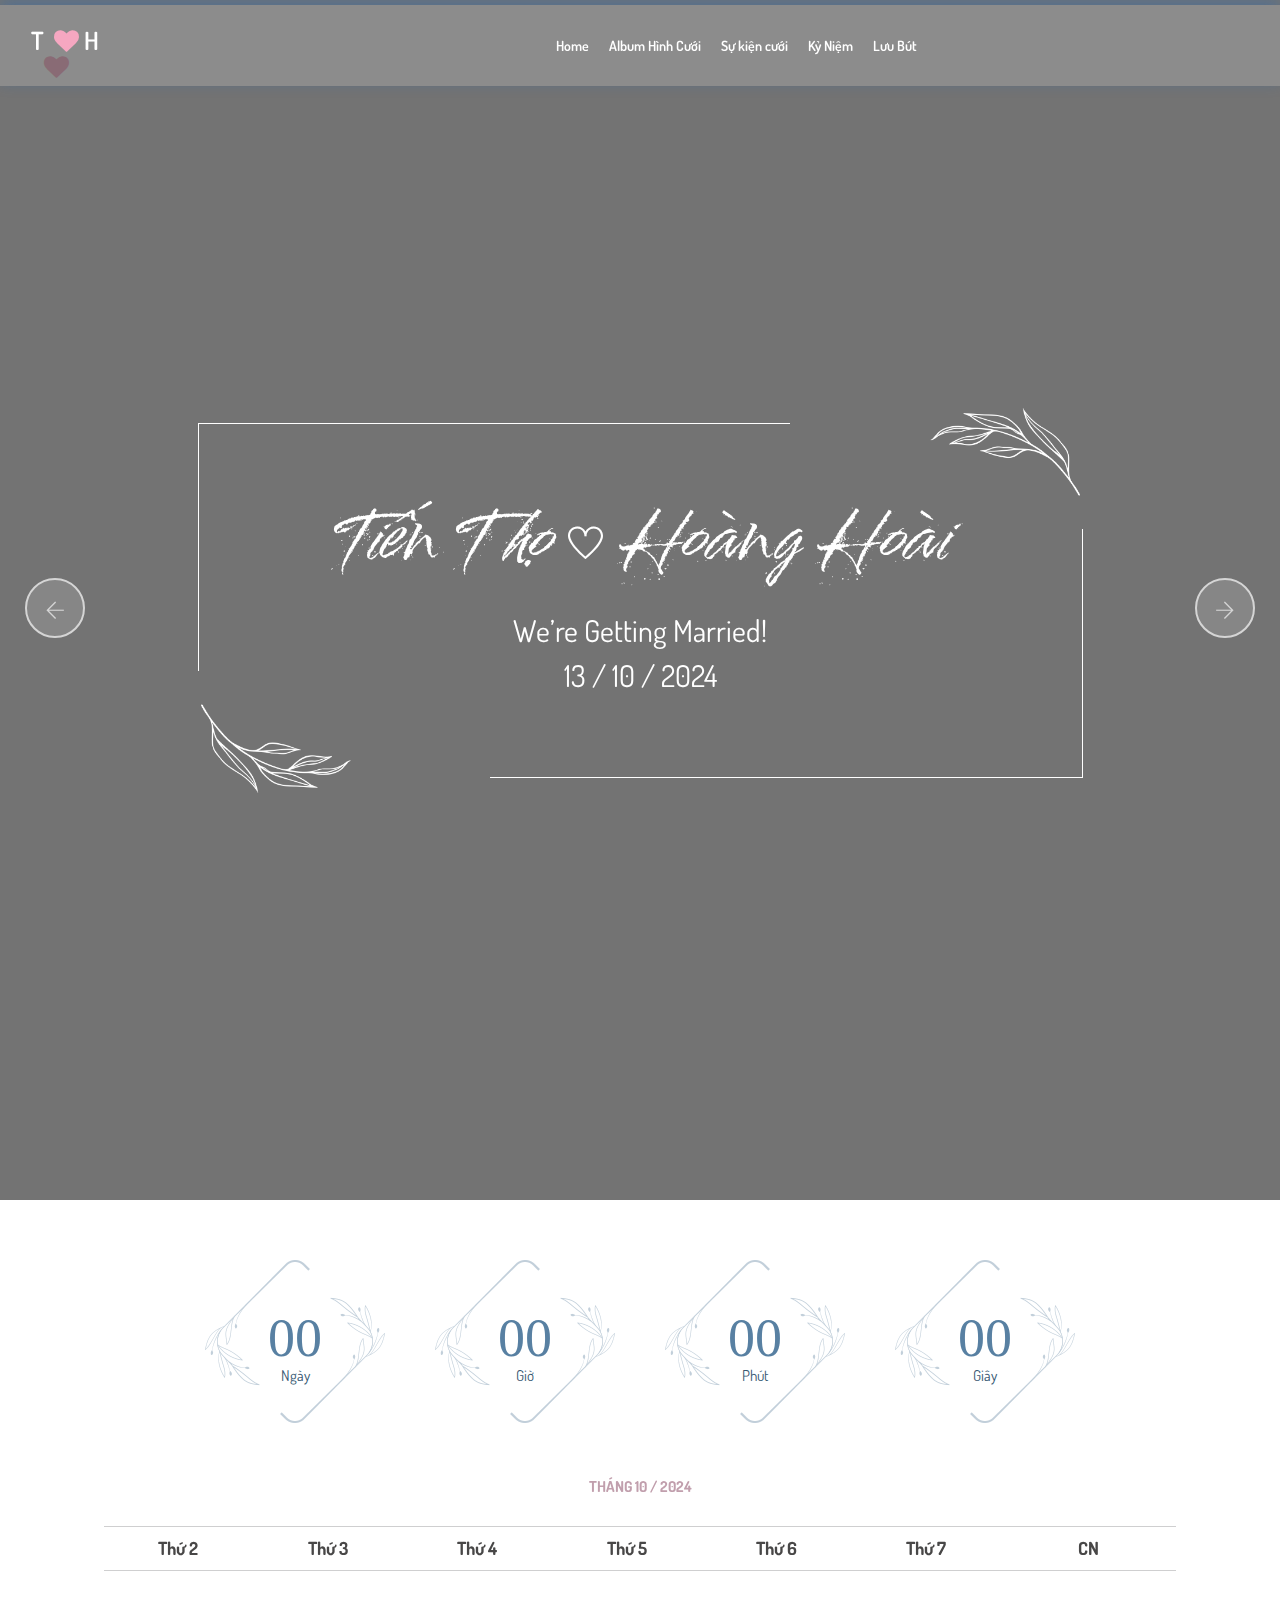
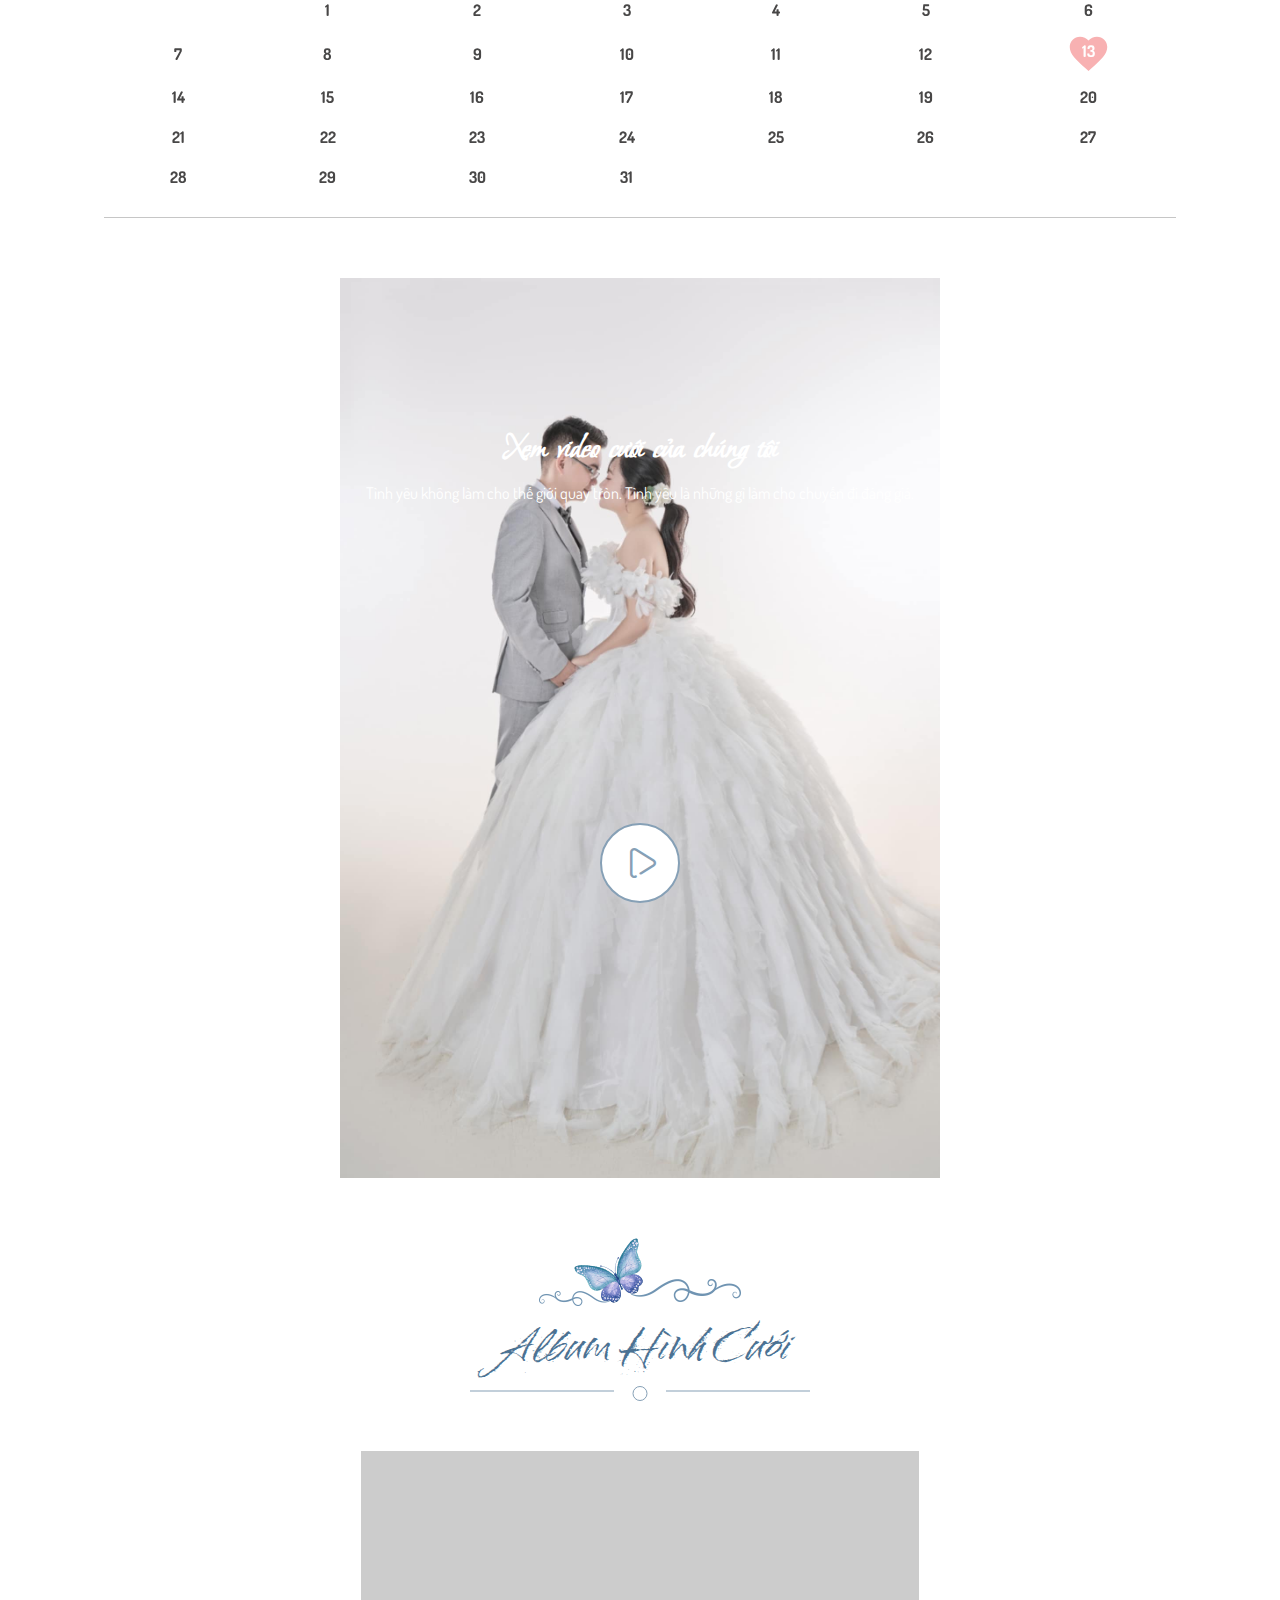
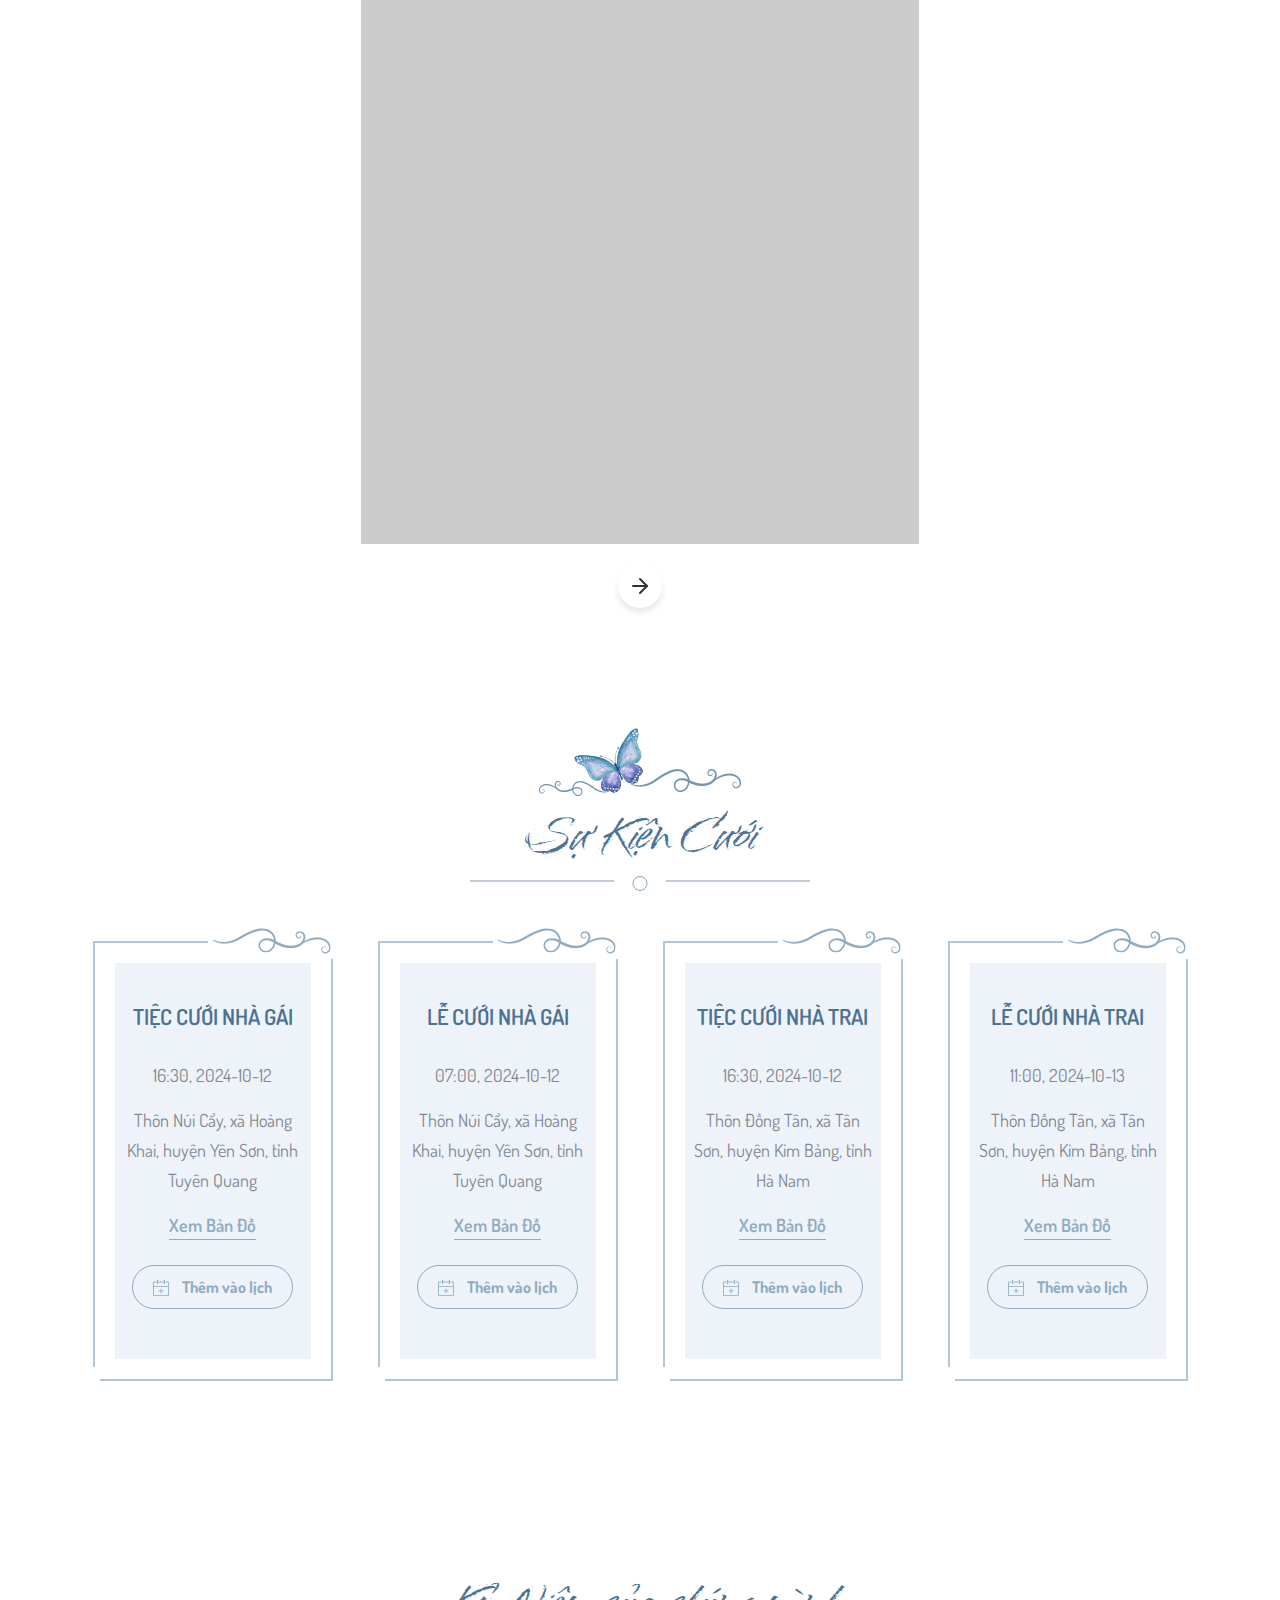
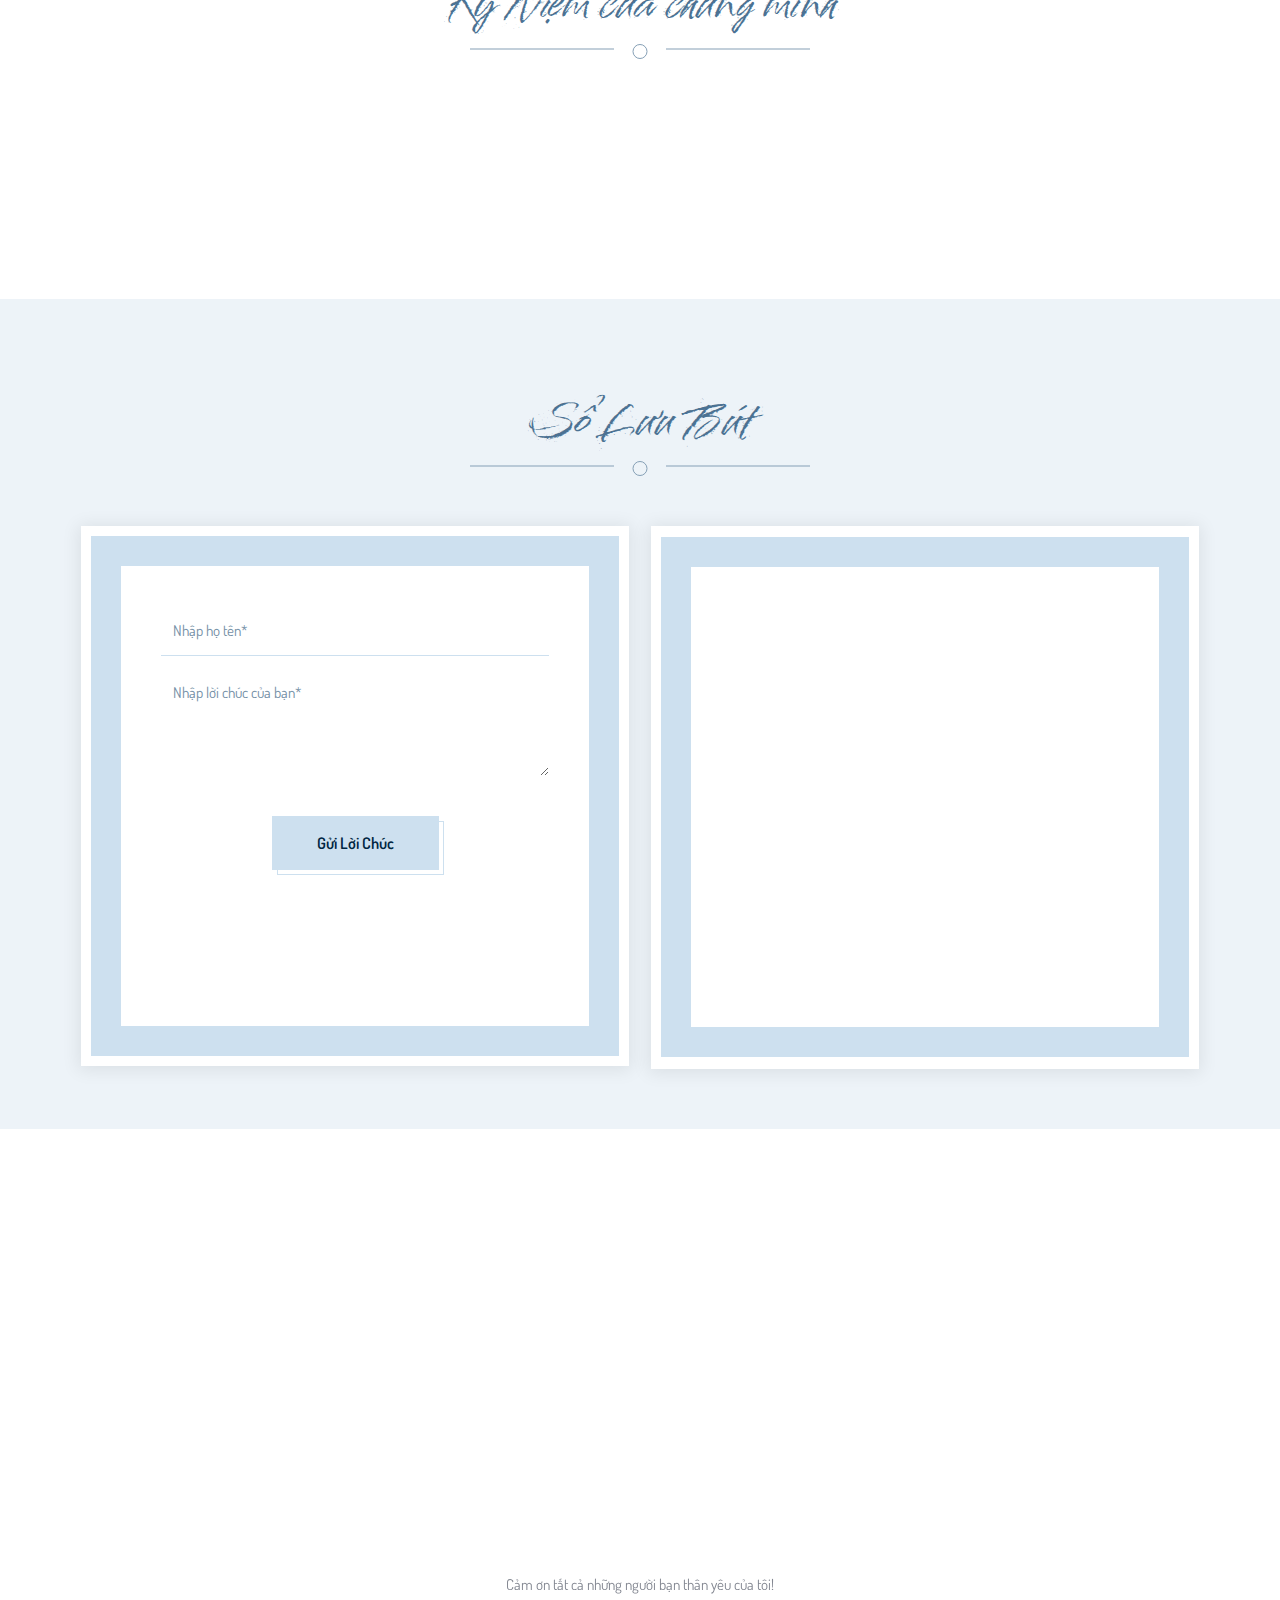
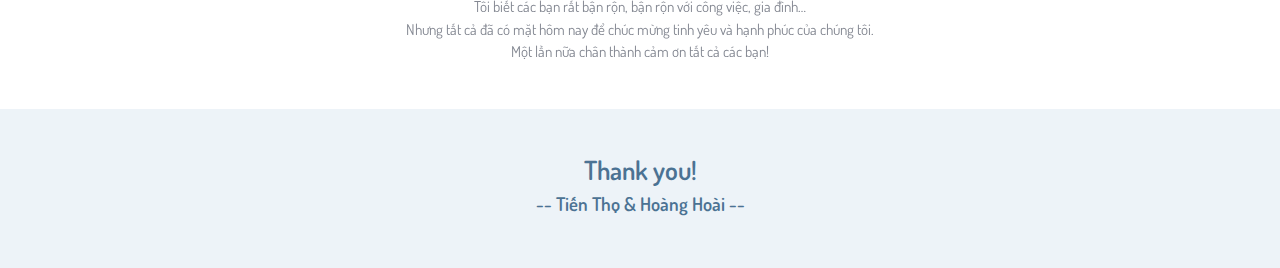
==== commit 148bafa1: "change background" ====
--- a/index.html
+++ b/index.html
@@ -262,7 +262,7 @@
         <section class="wpo-video-section-s2">
             <div class="wpo-video-item">
                 <div class="wpo-video-img"
-                    style="background: url('https://i.ibb.co/P1wKQFx/DT-03374.jpg') center center/contain no-repeat local;min-height:900px">
+                    style="background: url('common/img/07fd8fea-051c-4ee5-85d4-09745380a4a9.jpg') center center/contain no-repeat local;min-height:900px">
                     <h2 class="font-family-title2">Xem video cưới của chúng tôi</h2>
                     <p style="color:#fff">Tình yêu không làm cho thế giới quay tròn. Tình yêu là những gì làm cho chuyến
                         đi đáng giá.</p>
@@ -1028,7 +1028,7 @@
                     }, randomDuration * 1000 + randomDelay * 1000);
                 }
             }
-        
+            createSnowflakes();
             setInterval(createSnowflakes, 5000);
         </script>
         
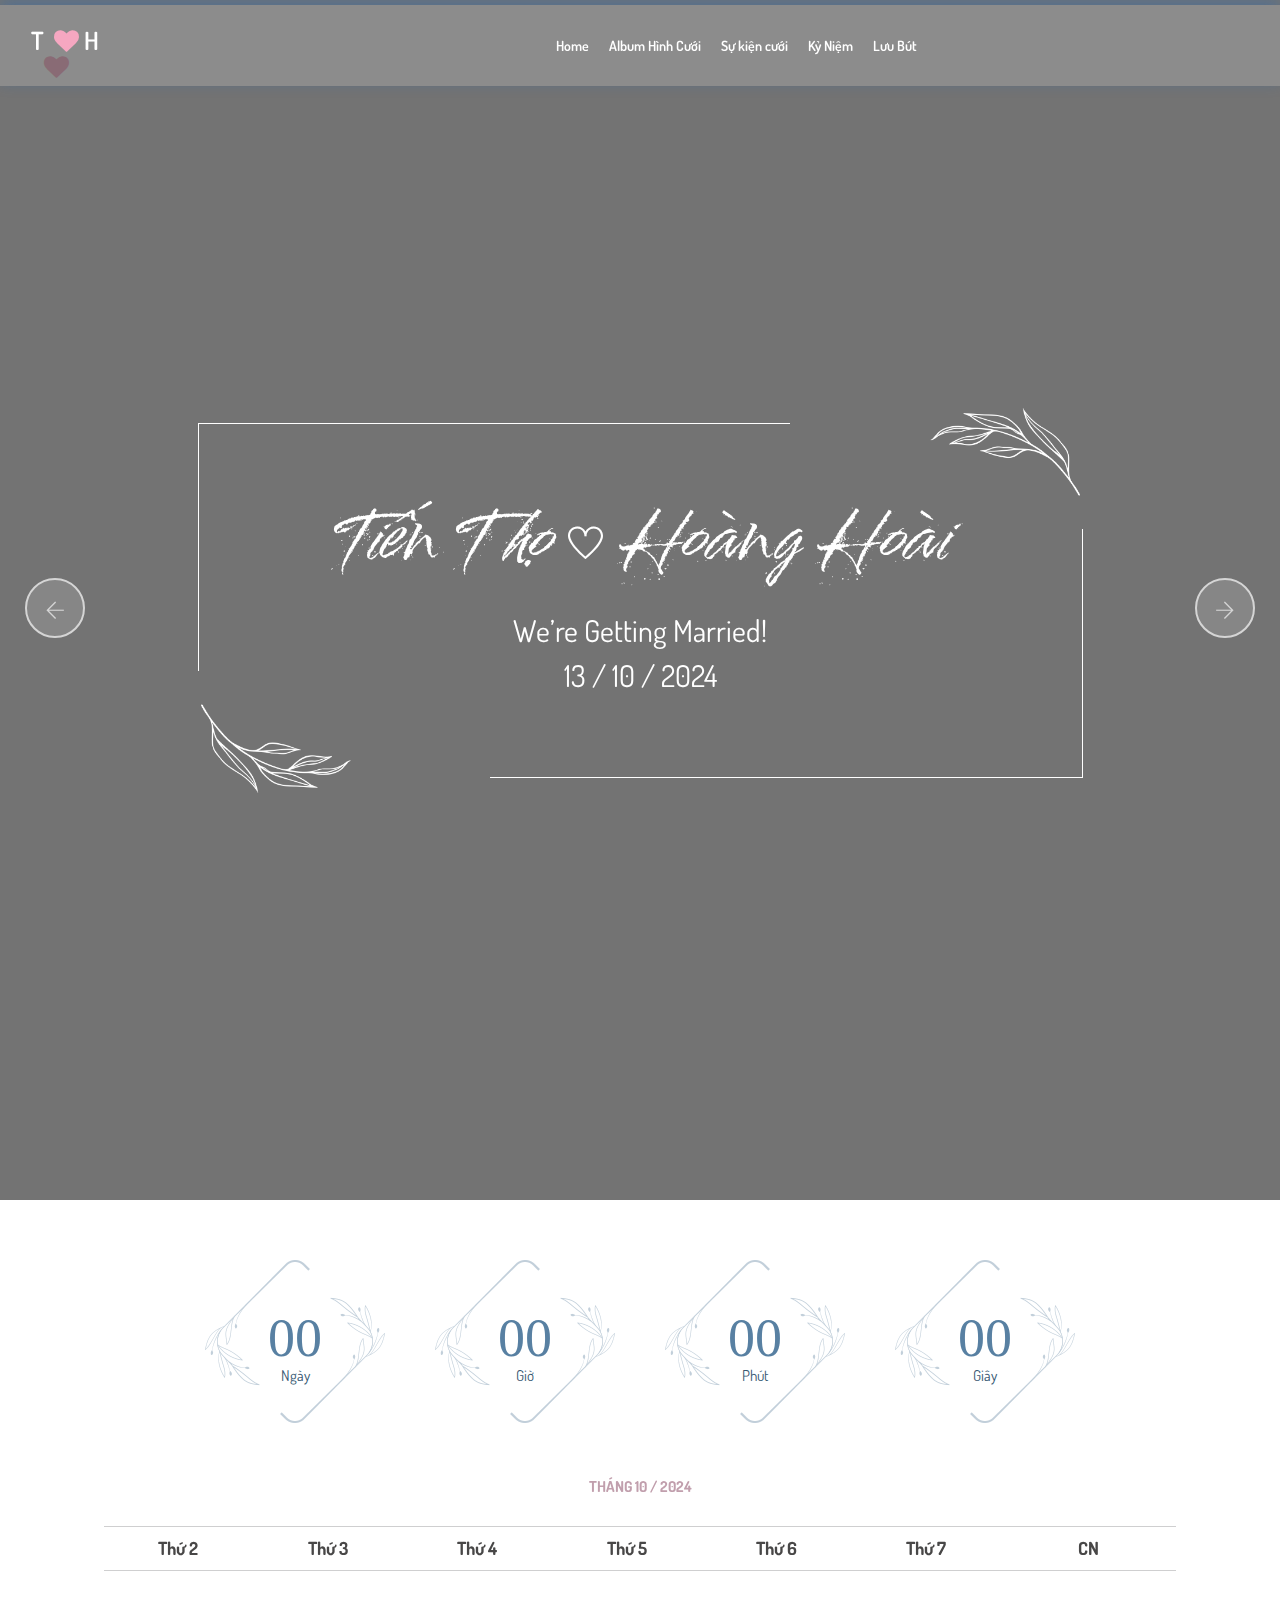
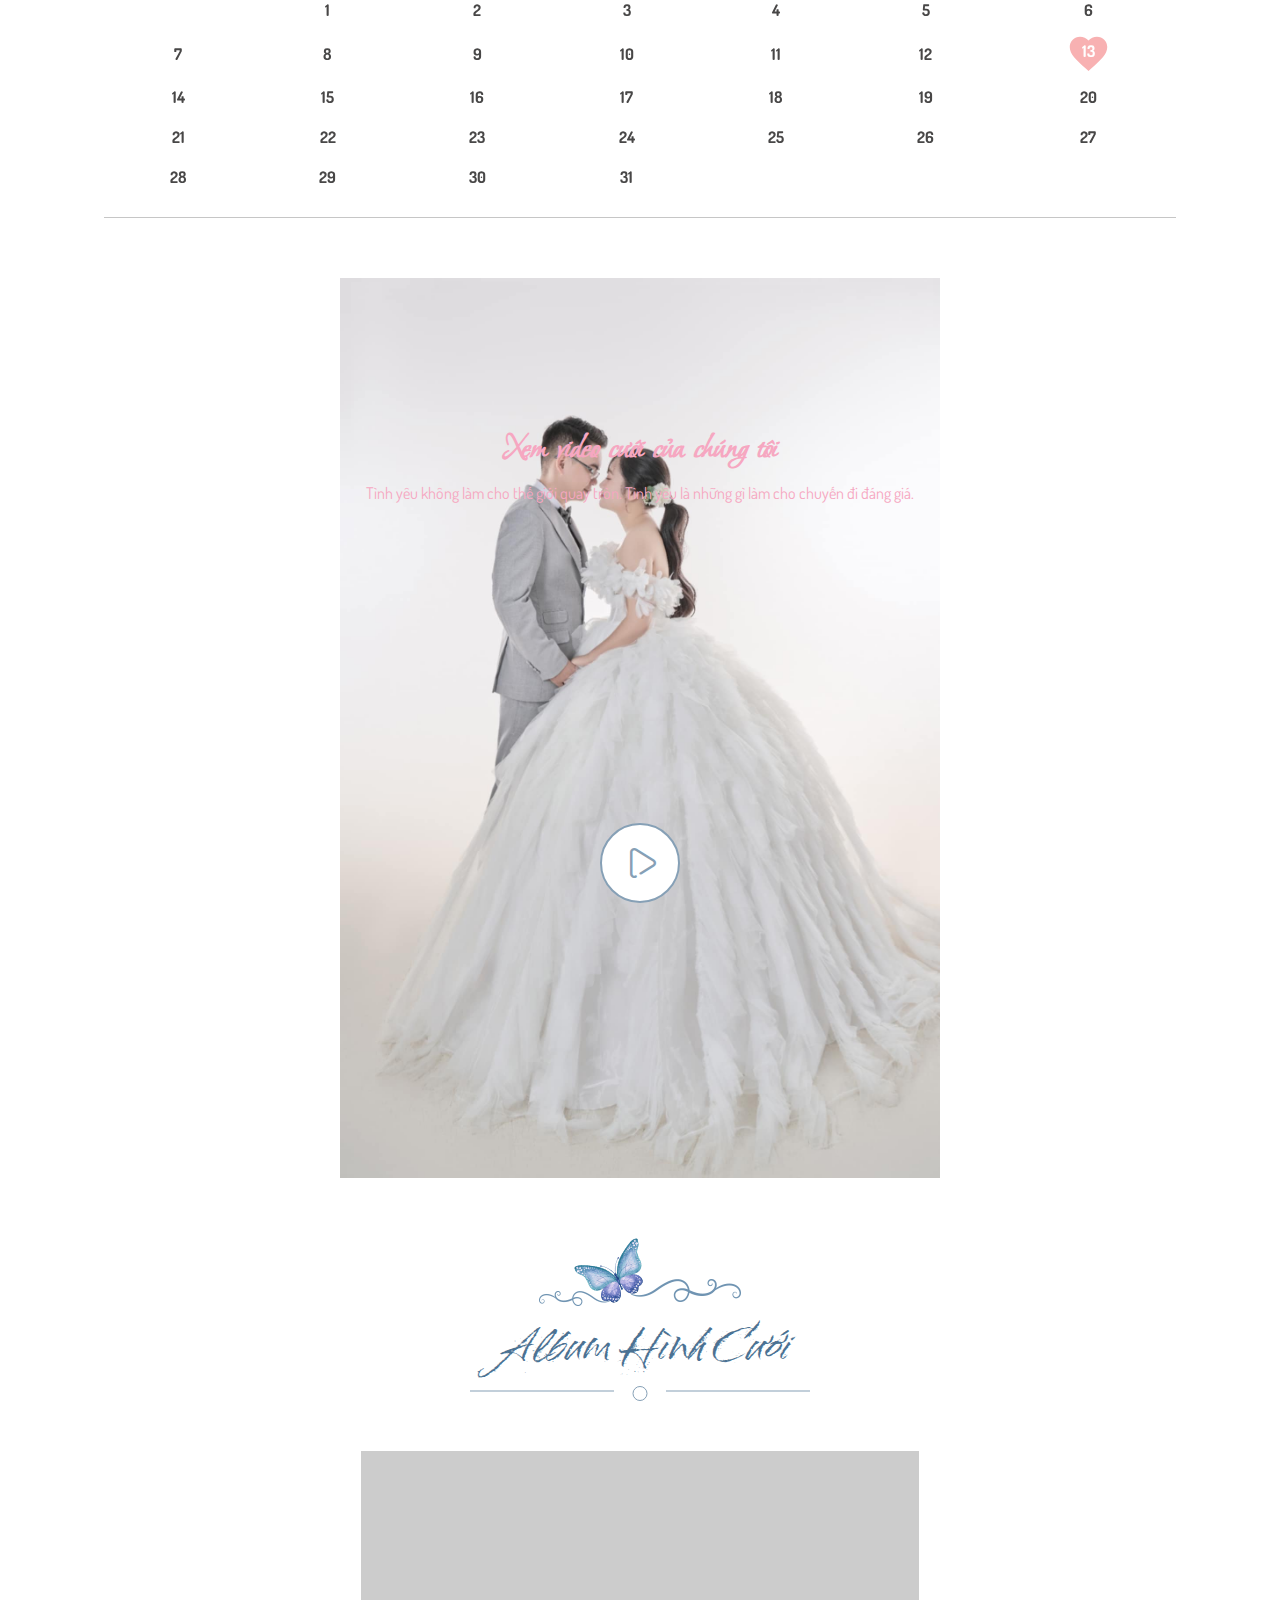
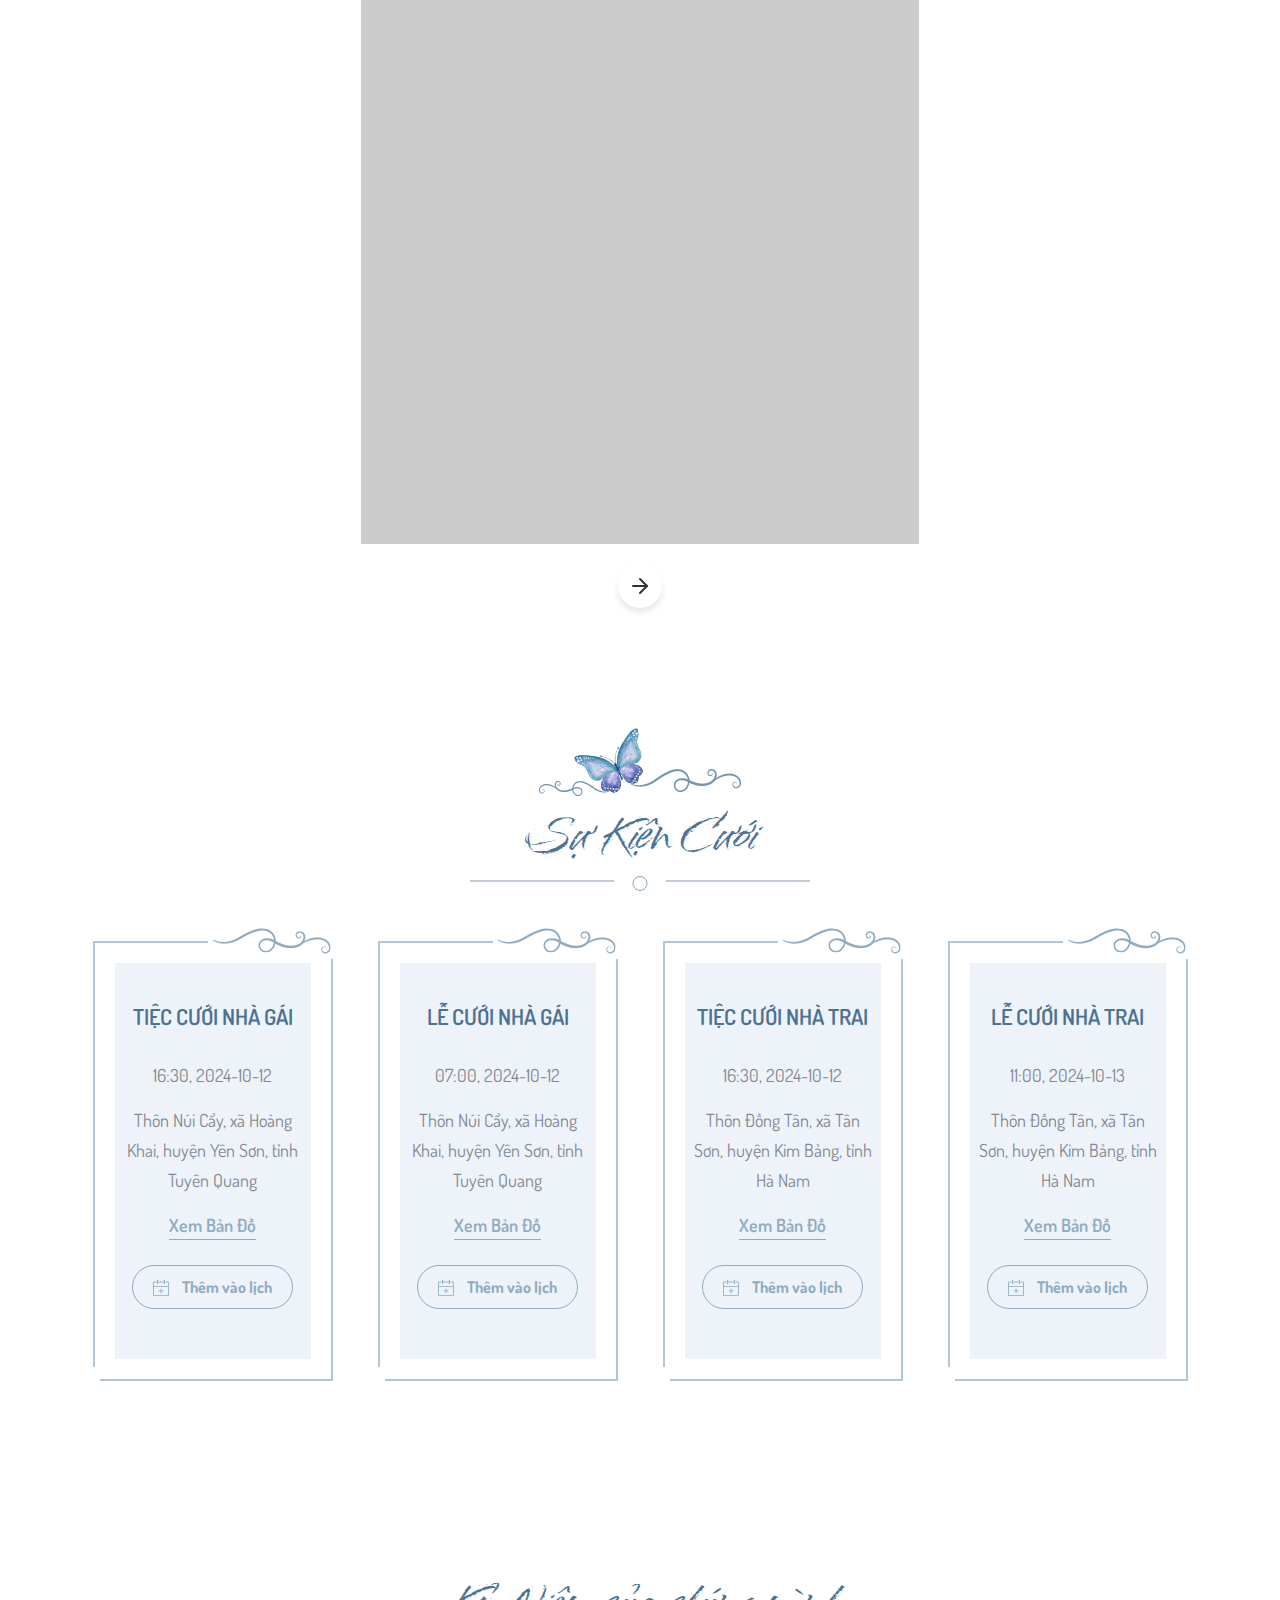
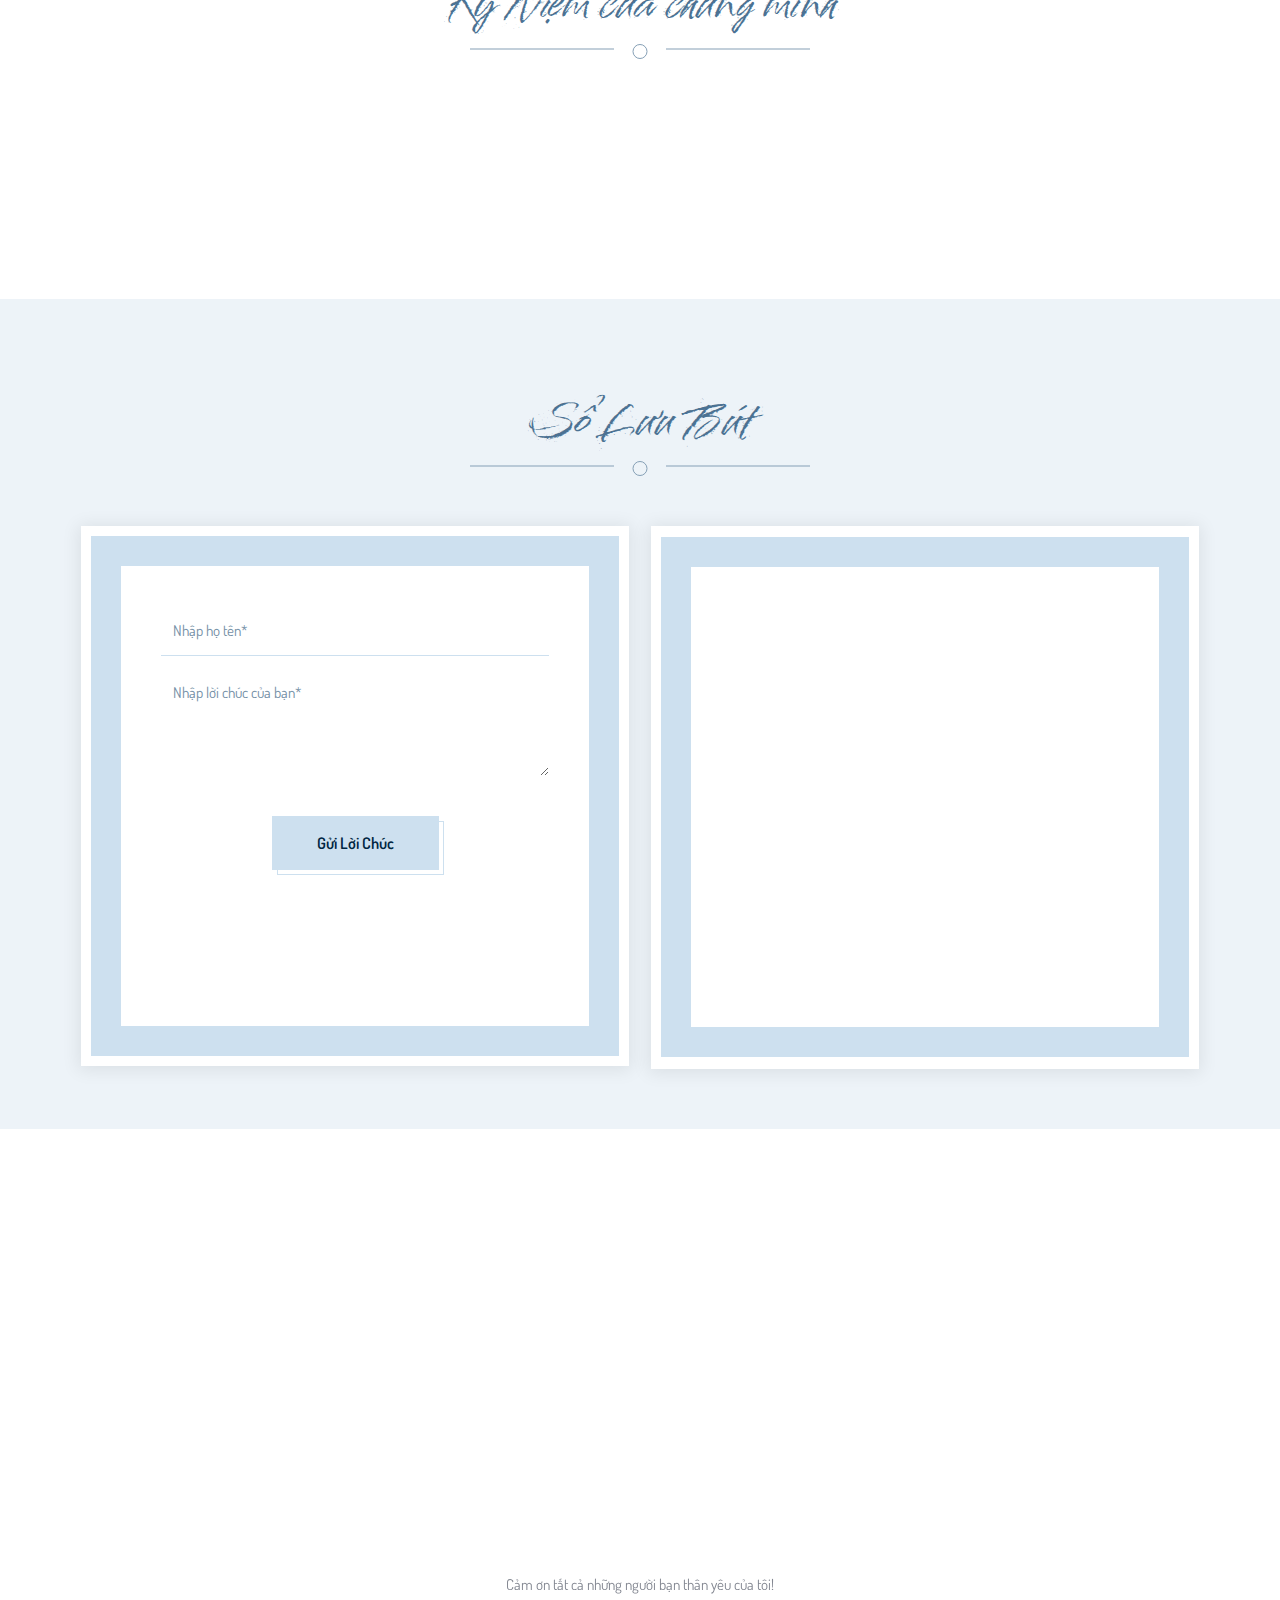
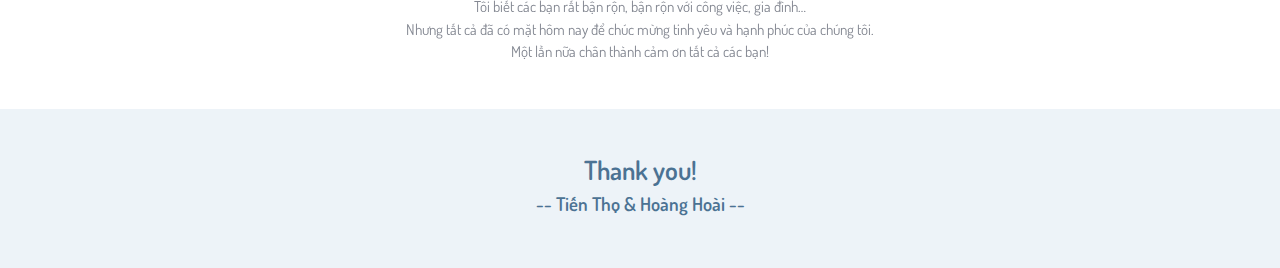
==== commit 142e2d5c: "change color text" ====
--- a/index.html
+++ b/index.html
@@ -264,7 +264,7 @@
                 <div class="wpo-video-img"
                     style="background: url('common/img/07fd8fea-051c-4ee5-85d4-09745380a4a9.jpg') center center/contain no-repeat local;min-height:900px">
                     <h2 class="font-family-title2">Xem video cưới của chúng tôi</h2>
-                    <p style="color:#fff">Tình yêu không làm cho thế giới quay tròn. Tình yêu là những gì làm cho chuyến
+                    <p style="color:#f6a7c1">Tình yêu không làm cho thế giới quay tròn. Tình yêu là những gì làm cho chuyến
                         đi đáng giá.</p>
                     <a href="https://www.youtube.com/embed/BdS4sou1pMo?si=SaCEXjgzvHg0iMTv&amp;controls=0"
                         class="video-btn" data-type="iframe"><i class="fi flaticon-play"></i></a>
--- a/templates/template17/css/style241a.css
+++ b/templates/template17/css/style241a.css
@@ -5679,7 +5679,7 @@
 }
 
 .wpo-video-section-s2 h2 {
-  color: #fff;
+  color: #f6a7c1;
   font-size: 36px;
 }
 
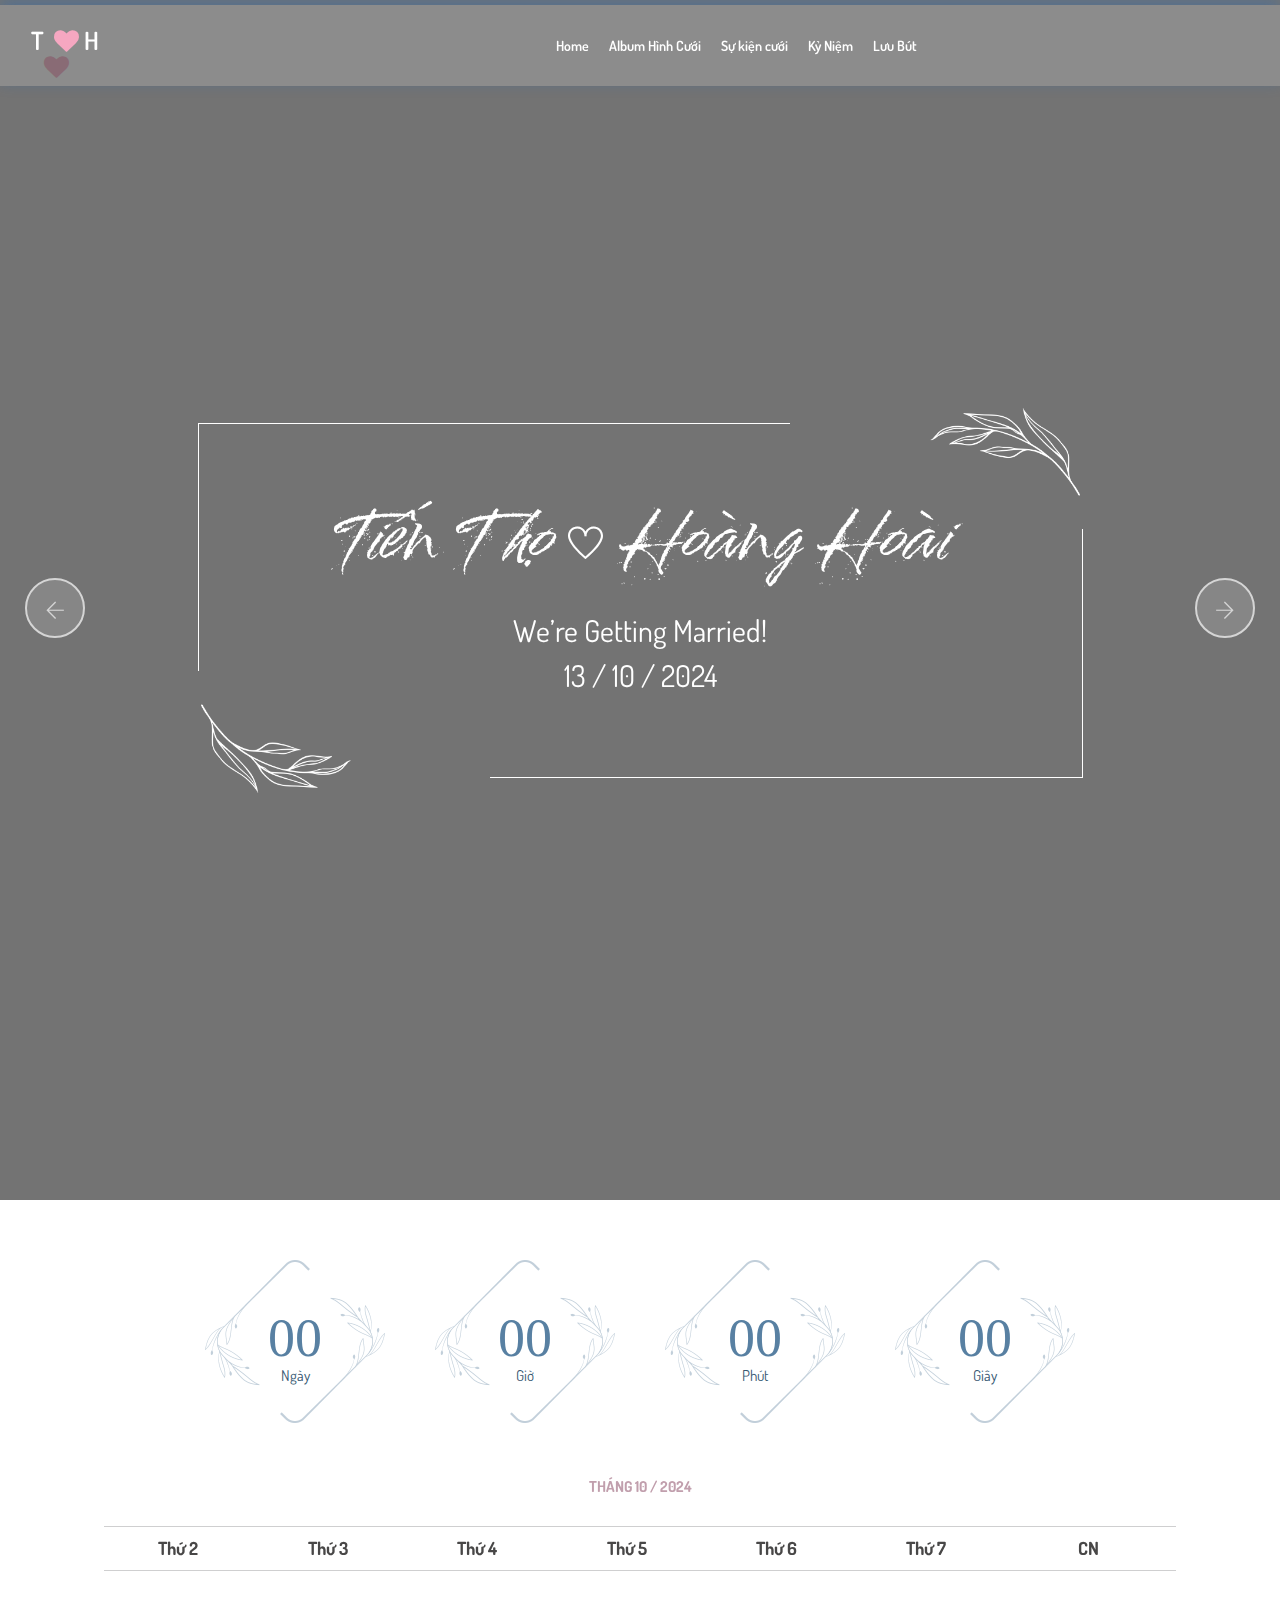
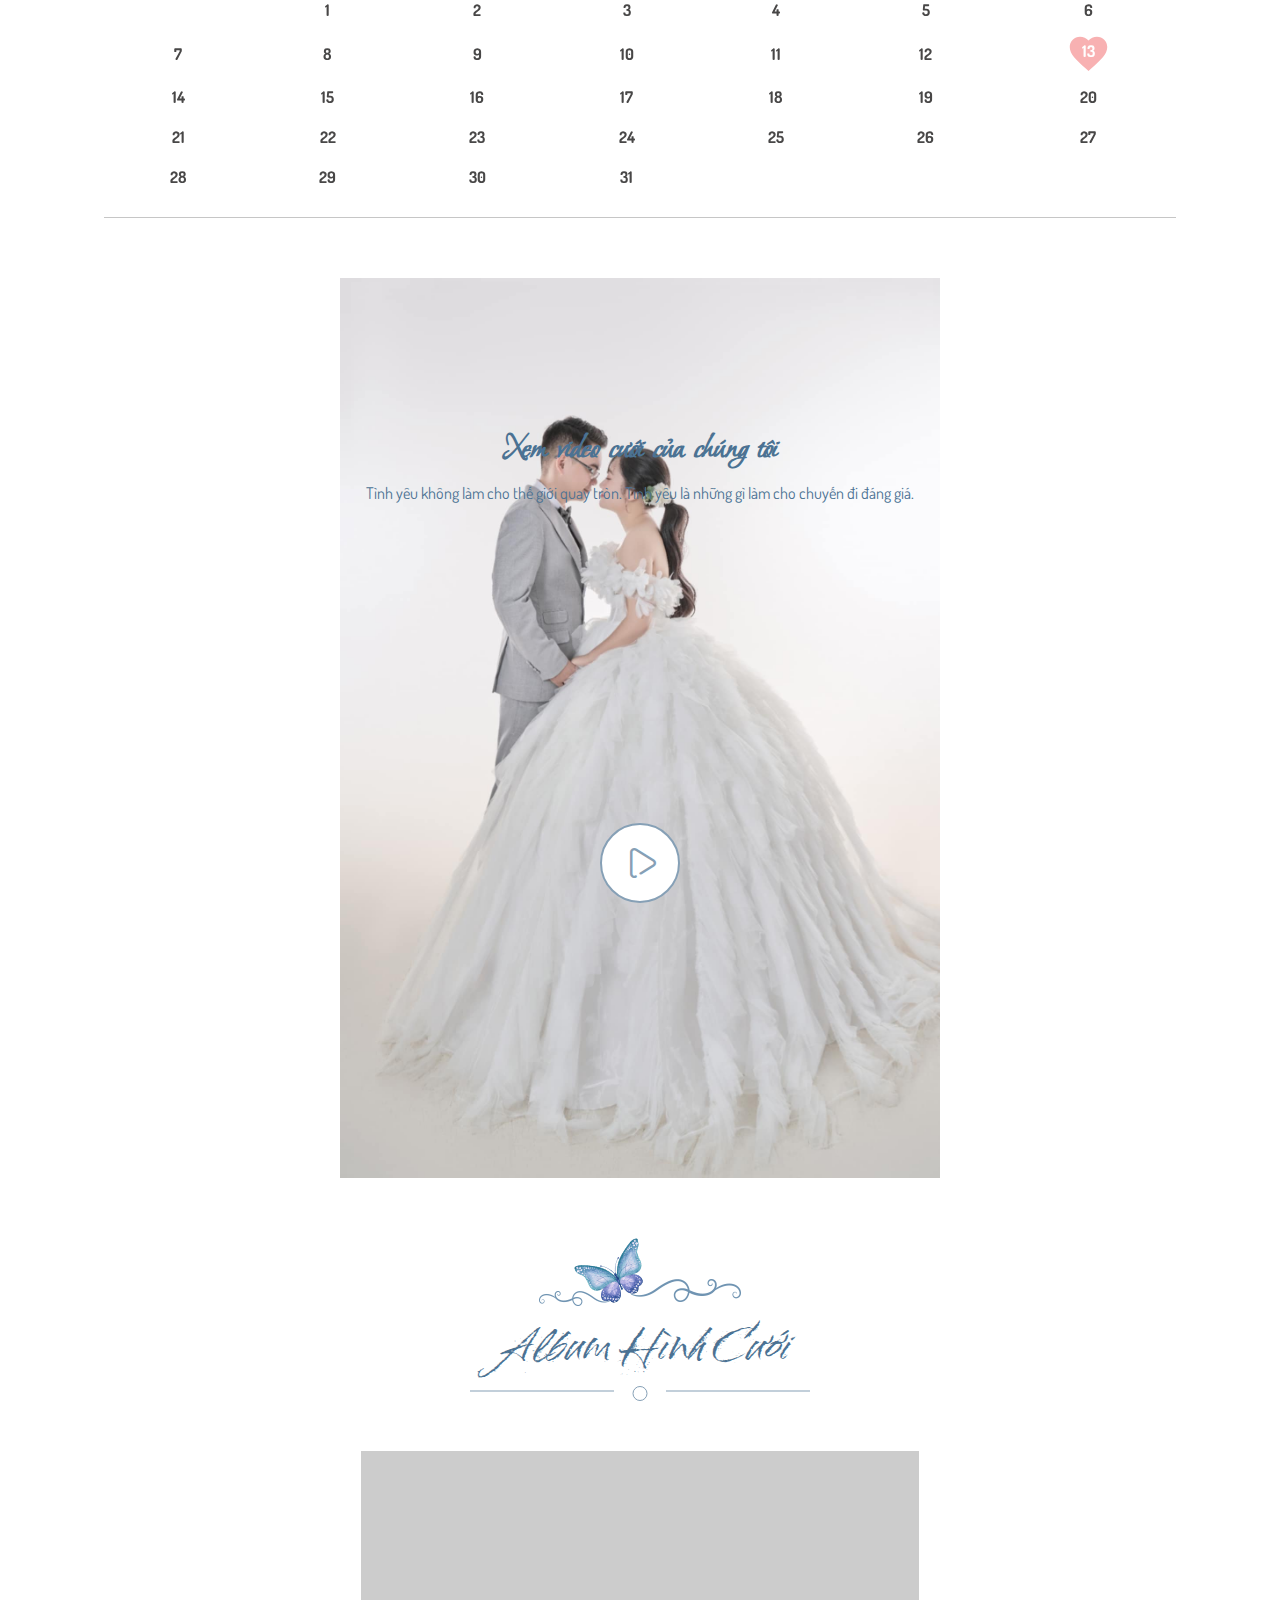
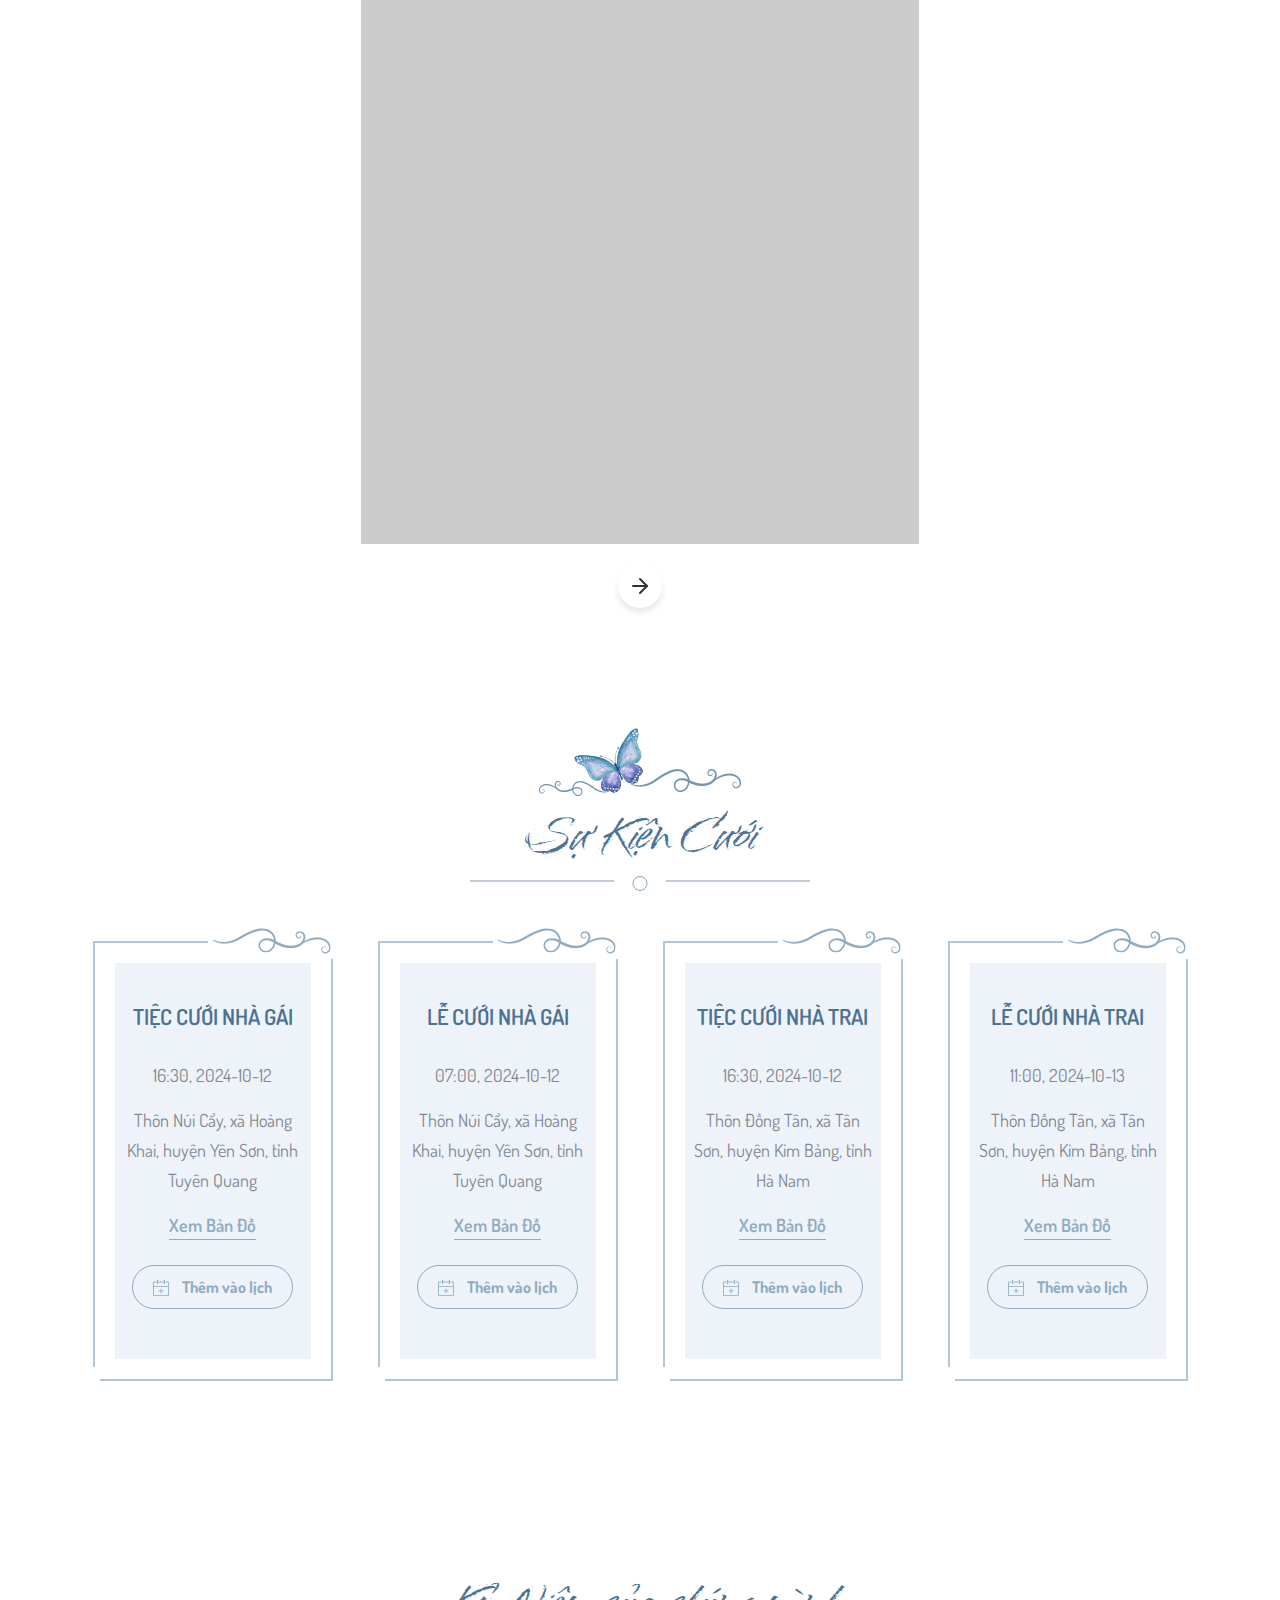
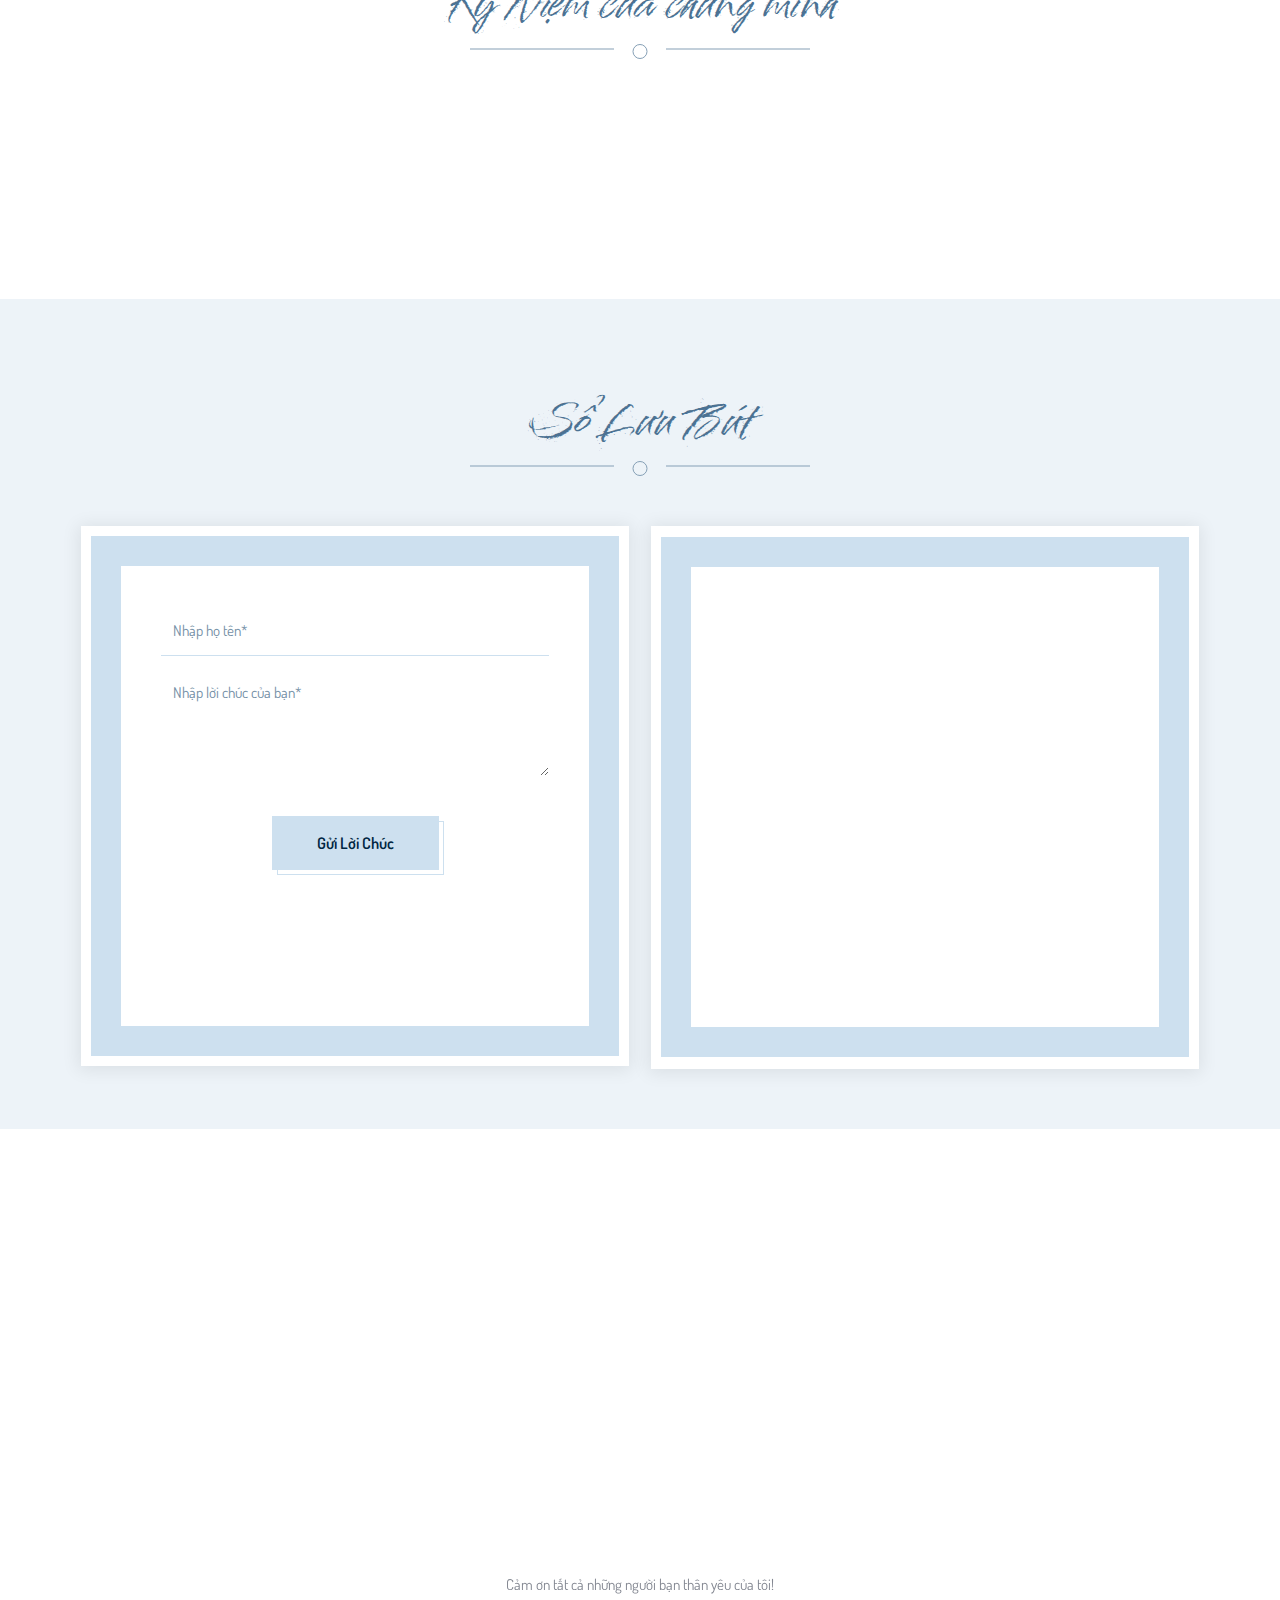
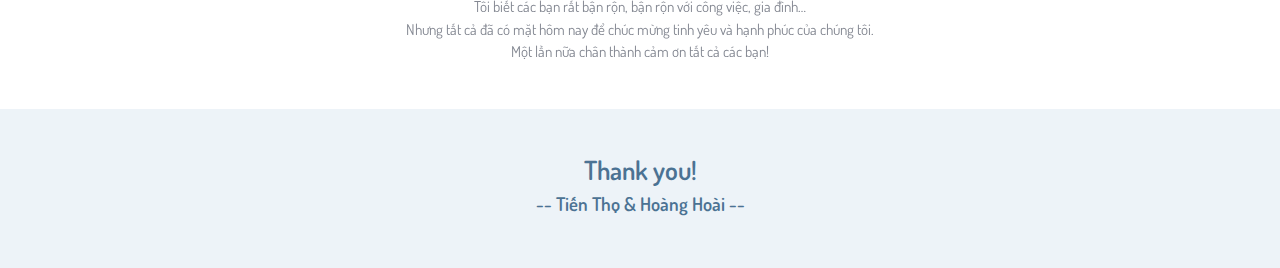
==== commit c02e37db: "change color" ====
--- a/index.html
+++ b/index.html
@@ -264,7 +264,7 @@
                 <div class="wpo-video-img"
                     style="background: url('common/img/07fd8fea-051c-4ee5-85d4-09745380a4a9.jpg') center center/contain no-repeat local;min-height:900px">
                     <h2 class="font-family-title2">Xem video cưới của chúng tôi</h2>
-                    <p style="color:#f6a7c1">Tình yêu không làm cho thế giới quay tròn. Tình yêu là những gì làm cho chuyến
+                    <p style="color:#4b7293">Tình yêu không làm cho thế giới quay tròn. Tình yêu là những gì làm cho chuyến
                         đi đáng giá.</p>
                     <a href="https://www.youtube.com/embed/BdS4sou1pMo?si=SaCEXjgzvHg0iMTv&amp;controls=0"
                         class="video-btn" data-type="iframe"><i class="fi flaticon-play"></i></a>
--- a/templates/template17/css/style241a.css
+++ b/templates/template17/css/style241a.css
@@ -5679,7 +5679,7 @@
 }
 
 .wpo-video-section-s2 h2 {
-  color: #f6a7c1;
+  color: #4b7293;
   font-size: 36px;
 }
 
